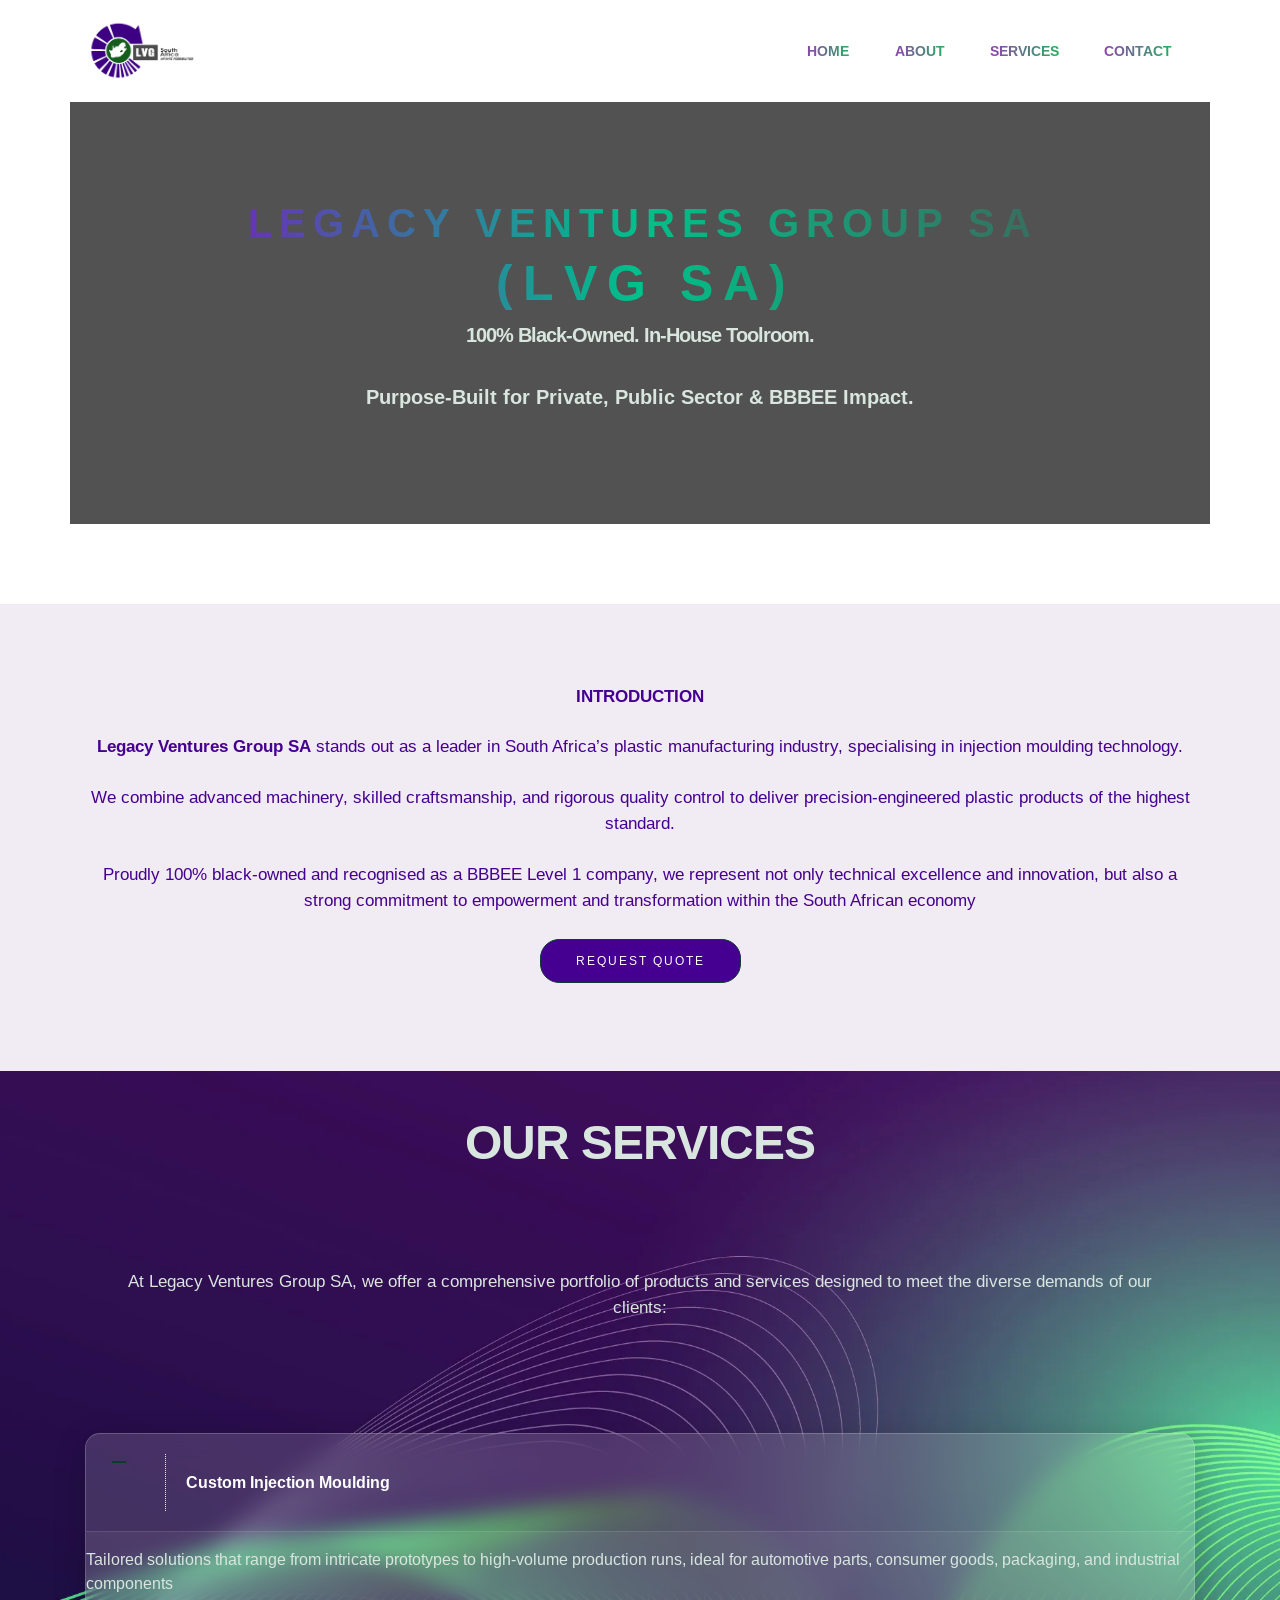
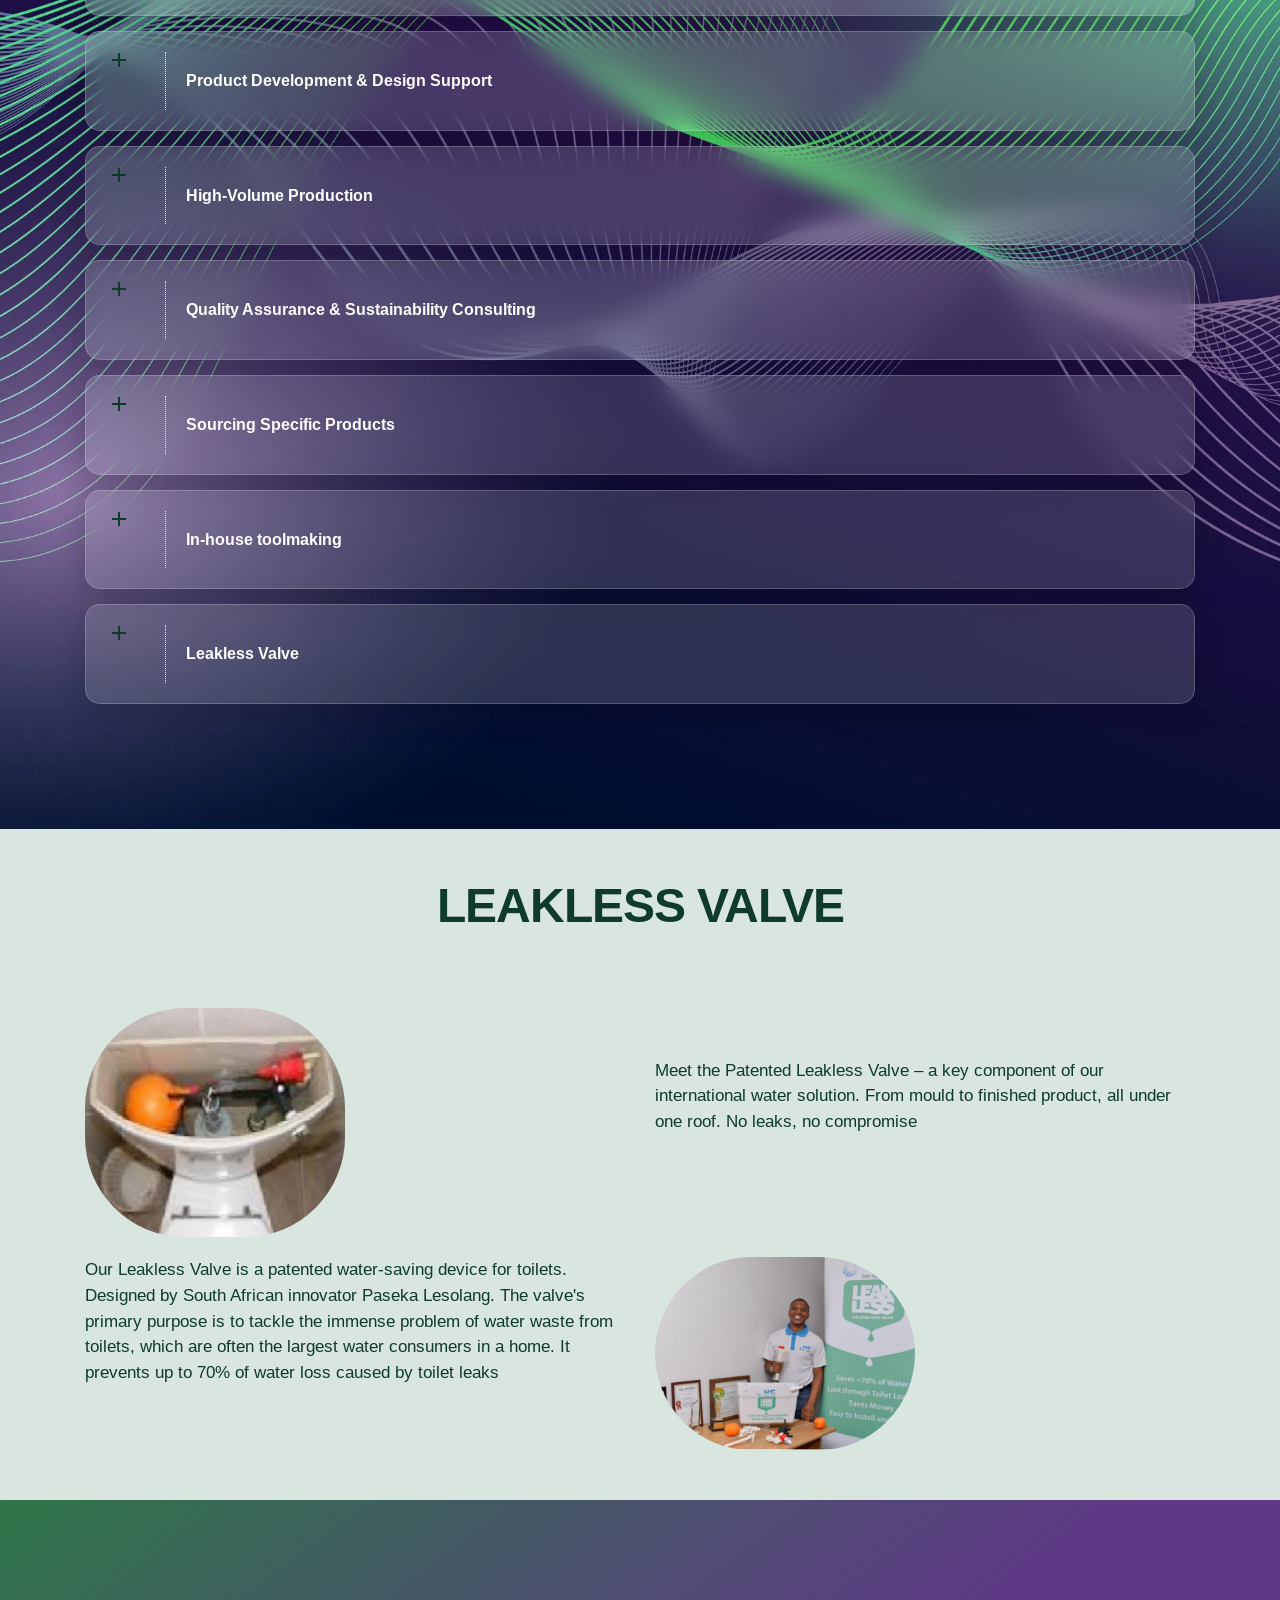
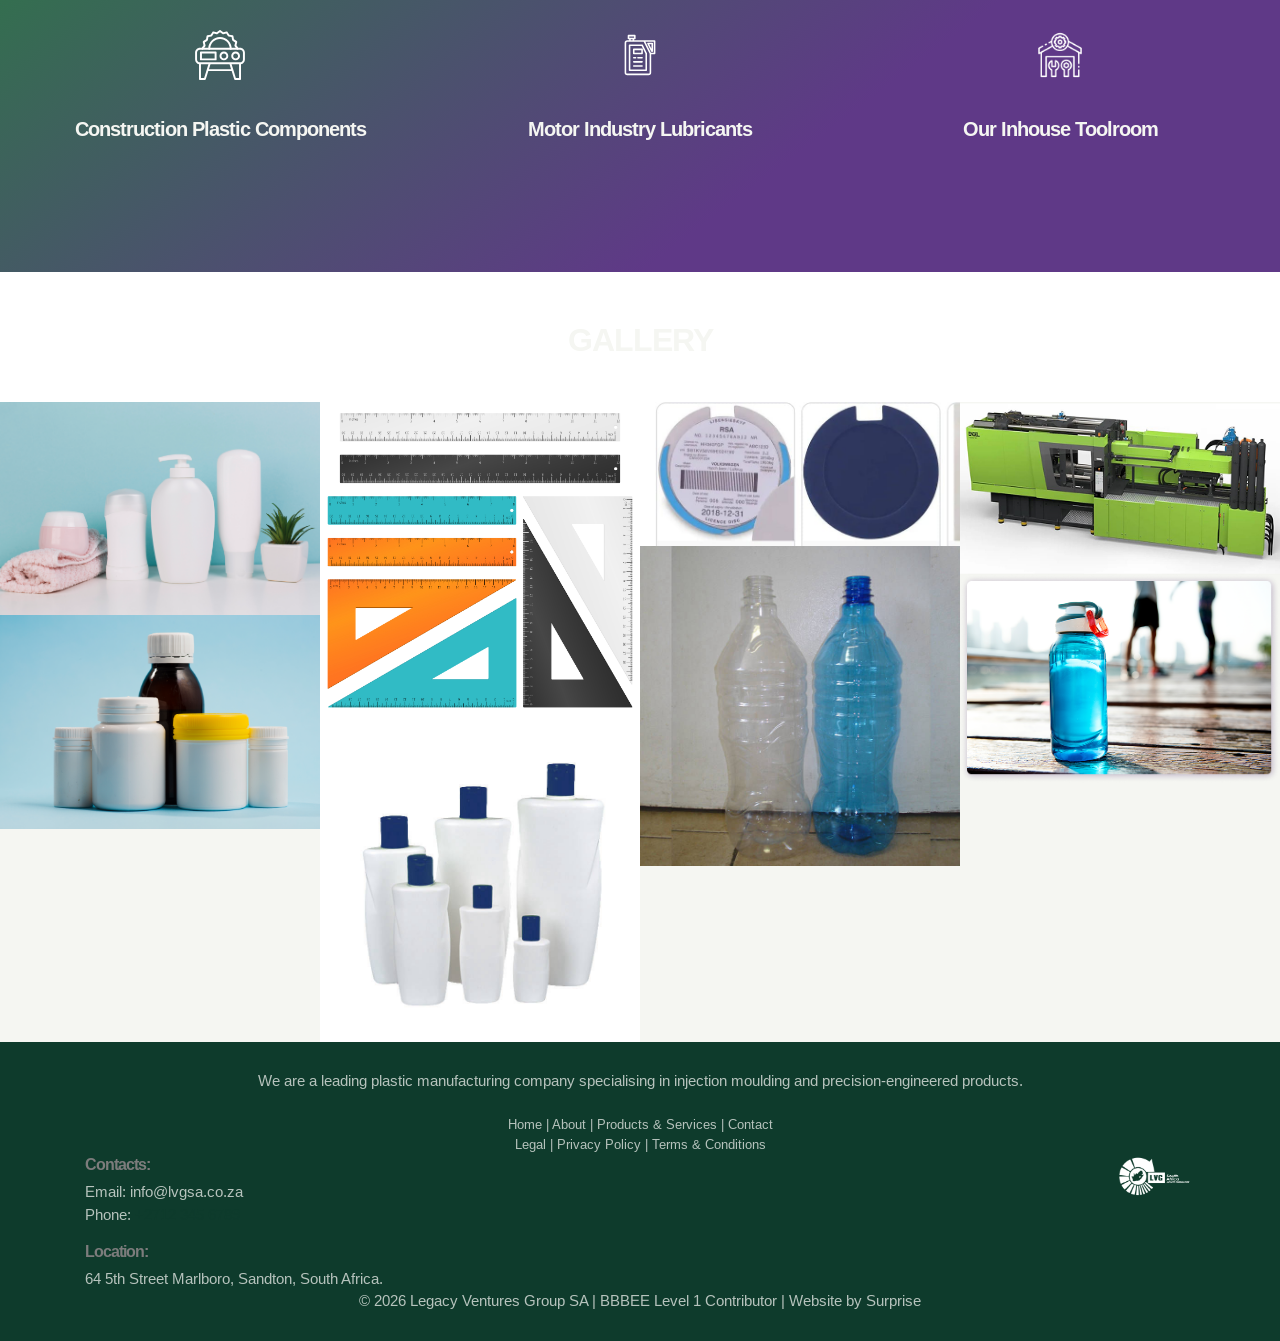
==== index.html @ e0c5d047 "Update index.html" ====
<!DOCTYPE html>

<html class="desktop mbr-site-loaded"><head><meta http-equiv="Content-Type" content="text/html; charset=UTF-8">
  <!-- Site made with Mobirise Website Builder v4.9.3, https://mobirise.com -->
  
  <meta http-equiv="X-UA-Compatible" content="IE=edge">
  <meta name="generator" content="Mobirise v4.9.3, mobirise.com">
  <meta name="viewport" content="width=device-width, initial-scale=1, minimum-scale=1">
  <title>LVGSA | Home</title>
  
  <link rel="stylesheet" href="./Home_files/mobirise2.css">
  <link rel="stylesheet" href="./Home_files/css">
  <link rel="stylesheet" href="./Home_files/css(1)">
  <link rel="stylesheet" href="./Home_files/style.css">
  <link rel="stylesheet" href="./Home_files/css(2)">
  <link rel="stylesheet" href="./Home_files/tether.min.css">
  <link rel="stylesheet" href="./Home_files/style(1).css">
  <link rel="stylesheet" href="./Home_files/bootstrap.min.css">
  <link rel="stylesheet" href="./Home_files/animate.min.css">
  <link rel="stylesheet" href="./Home_files/style(2).css">
  <link rel="stylesheet" href="./Home_files/style(3).css">
  <link rel="stylesheet" href="./Home_files/style(4).css">
  <liaznk rel="stylesheet" href="./Home_files/style(5).css">
  <link rel="stylesheet" href="./Home_files/mbr-additional.css" type="text/css">
  <link rel="stylesheet" href="./Home_files/mobirise/style.css">
  <link rel="stylesheet" href="style.css">
   <style>
#jarallax-container-0 div {
    background-size: cover !important;
    width: 100% !important;
    left: 0 !important;
    margin-left: 0 !important;
}
@media (max-width: 767px) {
    /* .mbr-section {
        padding-top: 150px;
        padding-bottom: 65px;
    } */
}
 </style>

<style type="text/css" id="#jarallax-clip-0">#jarallax-container-0 {
   clip: rect(0 752px 148.8000030517578px 0);
   clip: rect(0, 752px, 148.8000030517578px, 0);
}</style></head>
<body class=""><section id="top-1" class="engine"><a href="https://mobirise.ws/">Mobirise Website Builder</a> v4.9.3</section>
  
   <section id="ext_menu-0" data-rv-view="0">

    <nav class="navbar navbar-dropdown navbar-fixed-top navbar-short">
        <div class="container">

            <div class="mbr-table">
                <div class="mbr-table-cell">

                   <div class="navbar-brand">
                        <a href="index.html" class="navbar-logo"><img src="logo.png" alt="Mobirise"></a>
                    </div>

                </div>
                <div class="mbr-table-cell">

                    <button class="navbar-toggler pull-xs-right hidden-md-up collapsed" type="button" data-toggle="collapse" data-target="#exCollapsingNavbar" aria-expanded="false">
                       <img src="menu (2).png" style="width: 25px; height: 25px;">
                    </button>

                    <ul class="nav-dropdown pull-xs-right nav navbar-nav navbar-toggleable-sm nav-dropdown-sm collapse" id="exCollapsingNavbar" aria-expanded="false" style="height: 0px;"><li class="nav-item"><a class="nav-link link" href="index.html">HOME</a></li><li class="nav-item"><a class="nav-link link" href="about.html">ABOUT</a></li><li class="nav-item dropdown"><a class="nav-link link" href="Services.html" aria-expanded="false">SERVICES</a></li><li class="nav-item"><a class="nav-link link" href="Contact.html">CONTACT</a></li></ul>
                    <button hidden="" class="navbar-toggler navbar-close collapsed" type="button" data-toggle="collapse" data-target="#exCollapsingNavbar" aria-expanded="false">
                       <img src="cross.png" style="width: 25px; height: 25px;">
                   
                    </button>

                </div>
            </div>

        </div>
    </nav>

</section>
<!-- HERO PAGE -->

<section class="mbr-section article" id="msg-box3-7" style="background: url('HERO.gif'); background-repeat: no-repeat; background-size: cover; padding-top: 80px; padding-bottom: 80px;">
    <div class="container" style="background-color: #232323c8; padding-top: 120px; padding-bottom: 60px;">
        <div class="row">
            <div class="col-md-12 text-xs-center">
                
                <h5 class="mbr-section-title display-1" style="background: linear-gradient(to right, #8c00c3, #00c18a, #4d4f4e); -webkit-background-clip: text; -webkit-text-fill-color: transparent; display: inline-block;">
                    <span class="typewriter-text">
                        <strong>L</strong>
                        <strong>E</strong>
                        <strong>G</strong>
                        <strong>A</strong>
                        <strong>C</strong>
                        <strong>Y</strong>
                       <strong>&nbsp;</strong>
                        <strong>V</strong>
                        <strong>E</strong>
                        <strong>N</strong>
                        <strong>T</strong>
                        <strong>U</strong>
                        <strong>R</strong>
                        <strong>E</strong>
                        <strong>S</strong>
                         <strong>&nbsp;</strong>
                        <strong>G</strong>
                        <strong>R</strong>
                        <strong>O</strong>
                        <strong>U</strong>
                        <strong>P</strong>
                        <strong>&nbsp;</strong>
                        <strong>S</strong>
                        <strong>A</strong>

                    <br>
                   </span>
                         <strong>&lpar;</strong>
                        <strong>L</strong>
                        <strong>V</strong>
                        <strong>G</strong>
                        <strong>&nbsp;</strong>
                        <strong>S</strong>
                        <strong>A</strong>
                        <strong>&rpar;</strong>
                    
                </h5>
                
                <br>
                <h5 class="mbr-section-title display-2 rise-text" style="animation-delay: 3.8s;">
                    <p>100% Black-Owned. In-House Toolroom.</p>
                </h5><br>
                <h6 class="mbr-section-title display-3 rise-text" style="animation-delay: 4.1s;">
                    <p>Purpose-Built for Private, Public Sector & BBBEE Impact.</p>
                </h6><br>
                
            </div>
        </div>
    </div>
</section>


<!-- INTRODUCTION SECTION -->
<section class="mbr-section article" id="msg-box3-7" style="background-color: #f1ebf3;  color: #450091; padding-top: 80px; padding-bottom: 80px;">
    <div class="container">
         <div class="row">
            <div class="col-md-12 text-xs-center">
                 
                <div class="lead reveal"><p><strong>INTRODUCTION</strong></p></div><br>
                
                <div class="lead">
                    <!-- Each paragraph is wrapped in a 'reveal' class -->
                    <p class="reveal"><strong>Legacy Ventures Group SA</strong> stands out as a leader in South Africa’s plastic manufacturing industry, specialising in injection moulding technology.</p>
                    <br>
                    <p class="reveal">We combine advanced machinery, skilled craftsmanship, and rigorous quality control to deliver precision-engineered plastic products of the highest standard.</p>
                    <br>
                    <p class="reveal">Proudly 100% black-owned and recognised as a BBBEE Level 1 company, we represent not only technical excellence and innovation, but also a strong commitment to empowerment and transformation within the South African economy</p>
                    <br>
                </div>
            </div>
        </div>
    </div>

    <div class="container">
        <div class="row">
            <div class="mbr-table-md-up">
                <div class="mbr-table-cell col-md-4 reveal btn-container">
                    <div class="text-xs-center">
                        <a class="btn btn-primary" href="Contact.html" style="background-color: #450091;">REQUEST QUOTE</a>
                    </div>
                </div>
            </div>
        </div>
    </div>
</section>

<!-- Our services -->

<section class="mbr-section extAccordion1" id="extAccordion1-34" data-rv-view="126" loading="lazy" style="background-image: url('accordion.webp');
    background-repeat: no-repeat; opacity: 100% ; background-size: cover; padding-top: 0px; padding-bottom: 80px;">
    <div class="container">
        <div class="row">
             <div class="col-md-8 col-md-offset-2 text-xs-center">
                <h3 class="mbr-section-title display-2"><p class="">OUR SERVICES</p></h3>
            </div>
        </div>
    </div>
  
  
  <div class="container">
      
        <div class="row">
            <div class="col-md-12 text-xs-center">
                 
                <div class="lead"><p>At Legacy Ventures Group SA, we offer a comprehensive portfolio of products and services designed to meet the diverse demands of our clients:</p></div>
            </div>
        </div>
    </div>
    <!-- Accordion -->
    <div class="container">
        <div class="row">
            <div class="col-md col-md">
                <div class="section-head text-center space30"></div>
                <div class="clearfix"></div>

                <div id="accordion_39" class="panel-group accordionStyles accordion" role="tablist" aria-multiselectable="true">
                    
                    <!-- Item 1 -->
                    <div class="accordion-group">
                        <div class="panel panel-default" style="display: block;">
                            <div class="panel-heading" role="tab" id="headingOne">
                                <span class="signSpan pseudoMinus"></span>
                                <h4 class="panel-title">
                                    <a role="button" class="text-danger" data-toggle="collapse" data-parent="#accordion_39" href="#collapseOne_39" aria-expanded="true" aria-controls="collapseOne">
                                       Custom Injection Moulding
                                    </a>
                                </h4>
                            </div>
                            <div id="collapseOne_39" class="panel-collapse noScroll collapse in" role="tabpanel" aria-labelledby="headingOne">
                                <div class="panel-body">
                                    <p>Tailored solutions that range from intricate prototypes to high-volume production runs, ideal for automotive parts, consumer goods, packaging, and industrial components</p>
                                </div>
                            </div>
                        </div>
                    </div>

                    <!-- Item 2 -->
                    <div class="accordion-group">
                        <div class="panel panel-default" style="display: block;">
                            <div class="panel-heading" role="tab" id="headingTwo">
                                <span class="signSpan pseudoPlus"></span>
                                <h4 class="panel-title">
                                    <a role="button" class="text-danger" data-toggle="collapse" data-parent="#accordion_39" href="#collapseTwo_39" aria-expanded="false" aria-controls="collapseTwo">
                                        Product Development & Design Support
                                    </a>
                                </h4>
                            </div>
                            <div id="collapseTwo_39" class="panel-collapse noScroll collapse" role="tabpanel" aria-labelledby="headingTwo">
                                <div class="panel-body">
                                    <p>Expert guidance from concept through prototyping to production, including detailed mould engineering and design feasibility studies</p>
                                    
                                </div>
                            </div>
                        </div>
                    </div>

                    <!-- Item 3 -->
                    <div class="accordion-group">
                        <div class="panel panel-default" style="display: block;">
                            <div class="panel-heading" role="tab" id="headingThree">
                                <span class="signSpan pseudoPlus"></span>
                                <h4 class="panel-title">
                                    <a role="button" class="text-danger" data-toggle="collapse" data-parent="#accordion_39" href="#collapseThree_39" aria-expanded="false" aria-controls="collapseThree">
                                        High-Volume Production
                                    </a>
                                </h4>
                            </div>
                            <div id="collapseThree_39" class="panel-collapse noScroll collapse" role="tabpanel" aria-labelledby="headingThree">
                                <div class="panel-body">
                                    <p>Leveraging cutting-edge injection moulding machines to ensure precision, consistency, and efficiency at scale</p>
                                    
                                </div>
                            </div>
                        </div>
                    </div>


                     <!-- Item 4 -->
                    <div class="accordion-group">
                        <div class="panel panel-default" style="display: block;">
                            <div class="panel-heading" role="tab" id="headingFour">
                                <span class="signSpan pseudoPlus"></span>
                                <h4 class="panel-title">
                                    <a role="button" class="text-danger" data-toggle="collapse" data-parent="#accordion_39" href="#collapseFour_39" aria-expanded="false" aria-controls="collapseFour">
                                        Quality Assurance & Sustainability Consulting
                                    </a>
                                </h4>
                            </div>
                            <div id="collapseFour_39" class="panel-collapse noScroll collapse" role="tabpanel" aria-labelledby="headingFour">
                                <div class="panel-body">
                                    <p>Ensuring every product meets the highest quality standards while maintaining best practices in sustainable manufacturing</p>
                                    
                                </div>
                            </div>
                        </div>
                    </div>



                     <!-- Item 5 -->
                    <div class="accordion-group">
                        <div class="panel panel-default" style="display: block;">
                            <div class="panel-heading" role="tab" id="headingFive">
                                <span class="signSpan pseudoPlus"></span>
                                <h4 class="panel-title">
                                    <a role="button" class="text-danger" data-toggle="collapse" data-parent="#accordion_39" href="#collapseFive_39" aria-expanded="false" aria-controls="collapseFive">
                                        Sourcing Specific Products
                                    </a>
                                </h4>
                            </div>
                            <div id="collapseFive_39" class="panel-collapse noScroll collapse" role="tabpanel" aria-labelledby="headingFive">
                                <div class="panel-body">
                                    <p>Making sure we provide a diverse selection of products by leveraging our business connections and partnerships within the industry</p>
                                    
                                </div>
                            </div>
                        </div>
                    </div>


                     <!-- Item 6 -->
                    <div class="accordion-group">
                        <div class="panel panel-default" style="display: block;">
                            <div class="panel-heading" role="tab" id="headingSix">
                                <span class="signSpan pseudoPlus"></span>
                                <h4 class="panel-title">
                                    <a role="button" class="text-danger" data-toggle="collapse" data-parent="#accordion_39" href="#collapseSix_39" aria-expanded="false" aria-controls="collapseSix">
                                      In-house toolmaking
                                    </a>
                                </h4>
                            </div>
                            <div id="collapseSix_39" class="panel-collapse noScroll collapse" role="tabpanel" aria-labelledby="headingSix">
                                <div class="panel-body">
                                    <p>We design, manufacture, repair, and maintain our own moulds</p>
                                    
                                </div>
                            </div>
                        </div>
                    </div>

                    <!-- Item 7 -->
                    <div class="accordion-group">
                        <div class="panel panel-default" style="display: block; ">
                            <div class="panel-heading" role="tab" id="headingSeven">
                                <span class="signSpan pseudoPlus"></span>
                                <h4 class="panel-title">
                                    <a role="button" class="text-danger" data-toggle="collapse" data-parent="#accordion_39" href="#collapseSeven_39" aria-expanded="false" aria-controls="collapseSeven">
                                        Leakless Valve
                                    </a>
                                </h4>
                            </div>
                            <div id="collapseSeven_39" class="panel-collapse noScroll collapse" role="tabpanel" aria-labelledby="headingSeven">
                                <div class="panel-body">
                                    <p>is an innovative solution designed to detect leaks and prevent water loss in toilet cisterns. Its key feature is a locking mechanism that stops water from entering the cistern once a pre-determined level is reached, unlike conventional valves that allow continuous water flow during a leak</p>
                                    
                                </div>
                            </div>
                        </div>
                    </div>

                </div>
            </div>
        </div>
    </div>
</section>

<!-- LEAKLESS VALVE SECTION -->
<section class="mbr-section article" id="msg-box3-7" style="background-color:  #d9e6df; padding-top: 50px; padding-bottom:60px">
    
   <div class="container">
        <div class="row">

             <div class="col-md-8 col-md-offset-2 text-xs-center">
                <h3 class="mbr-section-title display-2"><p class="" style="color: #0e3b2c">LEAKLESS VALVE</p></h3>
            </div>
        </div>
    </div>
    

   
</section>

<section class="py-5" style="background-color: #d9e6df; padding-bottom: 20px;">
     
    
    <div class="container">
        <div class="row align-items-center">
            
            <!-- Image Column -->
            <div class="col-md-6">
                <img src="product1.jpeg" alt="Valves" class="img-fluid" width="260px" height="260px" style="border-radius: 100px;">
            </div>
            
            <!-- Text Column -->
            <div class="col-md-6">
                  <div class="lead" style="padding-top: 50px;">
                    <p style="color: #0e3b2c;">Meet the Patented Leakless Valve – a key component of our
                    international water solution. From mould to finished product, all under
                    one roof. No leaks, no compromise</p>
                    <br>
                    
                </div>
                
                
            </div>
        </div>
    </div>
</section>



<section class="py-5" style="background-color: #d9e6df; padding-bottom: 50px;">
    <div class="container">
        <div class="row align-items-center">
            
            
            <!-- Text Column -->
            <div class="col-md-6">
                 <div class="lead">
                   
                    <p style="color: #0e3b2c;">Our Leakless Valve is a patented water-saving device for toilets.
                        Designed by South African innovator Paseka Lesolang. The
                        valve's primary purpose is to tackle the immense problem of
                        water waste from toilets, which are often the largest water
                        consumers in a home. It prevents up to 70% of water loss
                        caused by toilet leaks</p>
                    <br>
                    
                </div>
                
                
            </div>

            <!-- Image Column -->
            <div class="col-md-6">
                <img src="valve2.jpeg" alt="Valves" class="img-fluid" width="260px" height="260px" style="border-radius: 100px; ">
            </div>
        </div>
    </div>
</section>


<section class="mbr-cards mbr-section mbr-section-nopadding extFeatures3" id="extFeatures3-i" data-rv-view="23" style="background:linear-gradient(323deg,rgba(95, 57, 135, 1) 36%, rgba(46, 117, 72, 1) 100%);">

    <div class="mbr-cards-row row">
            <div class="mbr-cards-col col-xs-12 col-lg-6" style="padding-top: 40px; padding-bottom: 40px;">
                <div class="border-wrap"></div>  
                <div class="wraper">
                <div class="container">
                  <div class="card cart-block">
                      <div class="card-img"><a href="plastic_components.html"   style="color: #f5f6f2;"><img src="./component.svg" style="width: 50px; height: 50px;"></a></div>
                      <div class="card-block">
                          <h4 class="card-title"><a href="plastic_components.html" class="text-warning">Construction Plastic Components</a></h4>  
                      </div>
                  </div>
                </div>
                </div>
            </div>

              <div class="mbr-cards-col col-xs-12 col-lg-6" style="padding-top: 40px; padding-bottom: 40px;">
                <div class="border-wrap"></div>  
                <div class="wraper">
                <div class="container">
                  <div class="card cart-block">
                      <div class="card-img"><a href="lubricants.html"   style="color: #f5f6f2;"><img src="./lubricant.svg" style="width: 50px; height: 50px;"></a></div>
                      <div class="card-block">
                          <h4 class="card-title"><a href="lubricants.html" class="text-warning">Motor Industry Lubricants</a></h4>
                          
                          
                      </div>
                  </div>
                </div>
                </div>
            </div>

              <div class="mbr-cards-col col-xs-12 col-lg-6" style="padding-top: 40px; padding-bottom: 40px;">
                <div class="border-wrap"></div>  
                <div class="wraper">
                <div class="container">
                  <div class="card cart-block">
                      <div class="card-img"><a href="toolroom.html"   style="color: #f5f6f2;"><img src="mechanic.png" style="width: 50px; height: 50px;"></a></div>
                      <div class="card-block">
                          <h4 class="card-title"><a href="toolroom.html" class="text-warning">Our Inhouse Toolroom</a></h4>
                           
                      </div>
                  </div>
                </div>
                </div>
            </div>

         
                 
    </div>
</section>


<!-- <section class="mbr-info mbr-info-extra mbr-section mbr-section-md-padding mbr-parallax-background" id="msg-box1-2c" data-rv-view="167" style="background-image: url('section.jpg'); padding-top: 30px; padding-bottom: 30px;"> -->
 <section class="mbr-section" 
         id="msg-box8-29" 
         style="background-image: url('section.jpg'); background-size: cover; background-position: center; height: 20px;">
    
    <div class="container">
        <div class="row">

             <div class="col-md-8 col-md-offset-2 text-xs-center">
                <h3 class="mbr-section-title display-2"><p class="">GALLERY<br></p></h3>
            </div>
        </div>
    </div>
</section>
<!-- UPDATED GALLERY SECTION -->

<section class="mbr-gallery mbr-section mbr-section-nopadding mbr-slider-carousel" data-filter="false" id="gallery1-2e" data-rv-view="29" style="background-color: #f5f6f2; padding-top: 0rem; padding-bottom: 0rem;">
    <!-- Filter -->
    

    <!-- Gallery -->
    <div class="mbr-gallery-row" style="position: relative; height: 1504px;">
        <div class=" mbr-gallery-layout-default">
            <div>
                <div>
                    <div class="mbr-gallery-item mbr-gallery-item__mobirise3 mbr-gallery-item--p0" data-video-url="false" data-tags="Awesome" style="position: absolute; left: 0%; top: 0px;">
                        <div href="#lb-gallery1-2e" data-slide-to="0" data-toggle="modal">
                            
                            

                            <img src="cosmetics-bottles.jpg" alt="" title="">
                            
                                                        
                        </div>
                    </div><div class="mbr-gallery-item mbr-gallery-item__mobirise3 mbr-gallery-item--p0" data-video-url="false" data-tags="Responsive" style="position: absolute; left: 50%; top: 0px;">
                        <div href="#lb-gallery1-2e" data-slide-to="1" data-toggle="modal">
                            
                            

                            <img src="ruler.jpg" alt="" title="">
                            
                           
                            
                        </div>
                    </div><div class="mbr-gallery-item mbr-gallery-item__mobirise3 mbr-gallery-item--p0" data-video-url="false" data-tags="Creative" style="position: absolute; left: 0%; top: 376px;">
                        <div href="#lb-gallery1-2e" data-slide-to="2" data-toggle="modal">
                            
                            

                            <img src="disk.jpg" alt="" title="">
                            
                           
                            
                        </div>
                    </div><div class="mbr-gallery-item mbr-gallery-item__mobirise3 mbr-gallery-item--p0" data-video-url="false" data-tags="Animated" style="position: absolute; left: 50%; top: 376px;">
                        <div href="#lb-gallery1-2e" data-slide-to="3" data-toggle="modal">
                            
                            

                            <img src="machine.png" alt="" title="">
                            
                          
                            
                        </div>
                    </div><div class="mbr-gallery-item mbr-gallery-item__mobirise3 mbr-gallery-item--p0" data-video-url="false" data-tags="Awesome" style="position: absolute; left: 0%; top: 752px;">
                        <div href="#lb-gallery1-2e" data-slide-to="4" data-toggle="modal">
                            
                            

                            <img src="./Home_files/66-1-700x700-700x700.jpg" alt="" title="">
                            
                          
                            
                        </div>
                    </div><div class="mbr-gallery-item mbr-gallery-item__mobirise3 mbr-gallery-item--p0" data-video-url="false" data-tags="Beautiful" style="position: absolute; left: 50%; top: 752px;">
                        <div href="#lb-gallery1-2e" data-slide-to="5" data-toggle="modal">
                            
                            

                            <img src="water bottle 3.png" alt="" title="">
                            
                          
                            
                        </div>
                    </div><div class="mbr-gallery-item mbr-gallery-item__mobirise3 mbr-gallery-item--p0" data-video-url="false" data-tags="Responsive" style="position: absolute; left: 0%; top: 1128px;">
                        <div href="#lb-gallery1-2e" data-slide-to="6" data-toggle="modal">
                            
                            

                            <img src="supp.jpg" alt="" title="">
                            
                           
                            
                        </div>
                    </div><div class="mbr-gallery-item mbr-gallery-item__mobirise3 mbr-gallery-item--p0" data-video-url="false" data-tags="Animated" style="position: absolute; left: 50%; top: 1128px;">
                        <div href="#lb-gallery1-2e" data-slide-to="7" data-toggle="modal">
                            
                            

                            <img src="./Home_files/98-1-700x700-700x700.jpg" alt="" title="">
                            
                           
                            
                        </div>
                    </div>
                </div>
            </div>
            <div class="clearfix"></div>
        </div>
    </div>

    <!-- Lightbox -->
     <div data-app-prevent-settings="" class="mbr-slider modal fade carousel slide" tabindex="-1" data-keyboard="true" data-interval="false" id="lb-gallery1-2e">
        <div class="modal-dialog" style="width: 700px; top: 39px;">
            <div class="modal-content">
                <div class="modal-body">
                    
                    <div class="carousel-inner">
                        <div class="carousel-item">
                            <img src="cosmetics-bottles.jpg" alt="" title="">
                        </div><div class="carousel-item">
                            <img src="ruler.jpg" alt="" title="">
                        </div><div class="carousel-item">
                            <img src="disk.jpg" alt="" title="">
                        </div><div class="carousel-item">
                            <img src="machine.png" alt="" title="">
                        </div><div class="carousel-item">
                            <img src="./Home_files/66-1-700x700-700x700.jpg" alt="" title="">
                        </div><div class="carousel-item">
                            <img src="water bottle 3.png" alt="" title="">
                        </div><div class="carousel-item">
                            <img src="supp.jpg" alt="" title="">
                        </div><div class="carousel-item active">
                            <img src="./Home_files/98-1-700x700.jpg" alt="" title="">
                        </div>
                    </div>
                    <a class="left carousel-control" role="button" data-slide="prev" href="#lb-gallery1-2e">
                        <span class="icon-prev" aria-hidden="true"></span>
                        <span class="sr-only">Previous</span>
                    </a>
                    <a class="right carousel-control" role="button" data-slide="next" href="#lb-gallery1-2e">
                        <span class="icon-next" aria-hidden="true"></span>
                        <span class="sr-only">Next</span>
                    </a>

                    <a class="close" href="index.html" role="button" data-dismiss="modal"> 
                        <span aria-hidden="true">×</span>
                        <span class="sr-only">Close</span>
                    </a>
                </div>
            </div>
        </div>
    </div>
</section>

<!-- FOOTER -->
<footer class="mbr-small-footer mbr-section mbr-section-nopadding" id="footer1-6" data-rv-view="64" style="background-color: #0e3b2c; color: #d9e6df; padding-top: 1.75rem; padding-bottom: 1.75rem;">
    <div class="container text-xs-center">
        <p class="text-white">We are a leading plastic manufacturing company specialising in injection moulding and precision-engineered products.<br><br></p>
    </div>

     <!-- First row of links -->
    <div class="container text-xs-center">
        <div class="row">
            <div class="mbr-footer-content col-xs-12">
                <a class="text-white animated mx-4" href="index.html">Home | </a>
                <a class="text-white animated mx-4" href="about.html">About | </a>
                <a class="text-white animated mx-4" href="Services.html">Products & Services | </a>
                <a class="text-white animated mx-4" href="Contact.html">Contact</a>
            </div>
        </div>
    </div>

    <!-- Second row of links -->
    <div class="container text-xs-center">
        <div class="row">
            <div class="mbr-footer-content col-xs-12">
                <a class="text-white animated mx-4" href="legal.html">Legal | </a>
                <a class="text-white animated mx-4" href="policy.html">Privacy Policy | </a>
                <a class="text-white animated mx-4" href="terms.html">Terms & Conditions <br></a>
            </div>
        </div>
    </div>


   <div class="container">
    <div class="row align-items-center">
        <!-- Text Column (Left Side) -->
        <div class="mbr-footer-content col-xs-12 col-md-8">
            <p class="animated text-white"><strong>Contacts:</strong></p>
            <p class="animated text-white">
    Email: <a href="mailto:info@lvgsa.co.za" class="email-link"  style="color: #f5f6f2ba;">info@lvgsa.co.za</a></p>

          <p class="animated text-white">Phone: <a href="tel:+2712 345 6789" class="">+2712 345 6789</a></p>
           
            <p class="animated text-white" style="margin-top: 15px;"><strong>Location:</strong></p>
             <p class="animated text-white">
                <a href="https://share.google/6WrYisa9mIhO9oqKI" 
                   target="_blank" 
                   class="map-link" style="color: #f5f6f2ba;">
                   64 5th Street Marlboro, Sandton, South Africa.
                </a>
            </p>
        </div>

        <!-- Image Column (Right Side) -->
        <div class="mbr-footer-content col-xs-12 col-md-4 text-md-right">
            <a href="index.html" class="animated">
                <img src="asset2.png" class="animated">
            </a>
        </div>
    </div>
</div>


    <div class="container text-xs-center">
        <p class="text-white">&copy; 2026 Legacy Ventures Group SA | BBBEE Level 1 Contributor | Website by <a href="https://www.linkedin.com/in/surprise-moraba-8a3895203" style="color: #f5f6f2ba;">Surprise</a><br></p>
    </div>
</footer>



  <script type="text/javascript" id="www-widgetapi-script" src="./Home_files/www-widgetapi.js.download" async=""></script><script src="./Home_files/iframe_api"></script><script src="./Home_files/jquery.min.js.download"></script>
  <script src="./Home_files/tether.min.js.download"></script>
  <script src="./Home_files/bootstrap.min.js.download"></script>
  <script src="./Home_files/bootstrap-carousel-swipe.js.download"></script>
  <script src="./Home_files/jquery.touch-swipe.min.js.download"></script>
  <script src="./Home_files/jquery.viewportchecker.js.download"></script>
  <script src="./Home_files/smooth-scroll.js.download"></script>
  <script src="./Home_files/script.min.js.download"></script>
  <script src="./Home_files/jarallax.js.download"></script>
  <script src="./Home_files/masonry.pkgd.min.js.download"></script>
  <script src="./Home_files/imagesloaded.pkgd.min.js.download"></script>
  <script src="./Home_files/script.js.download"></script>
  <script src="./Home_files/script(1).js.download"></script>
  <script src="./Home_files/player.min.js.download"></script>
  <script src="./Home_files/script(2).js.download"></script>
  


<script src="https://jquery.com"></script>
<!-- <script src="https://jsdelivr.net"></script> -->
   
 <div id="scrollToTop" class="scrollToTop mbr-arrow-up" style="display: none;"><a style="text-align: center;"><i class="mbr-arrow-up-icon mbr-arrow-up-icon-cm cm-icon cm-icon-smallarrow-up"></i></a></div>
    

<div id="give-freely-root-bcjindcccaagfpapjjmafapmmgkkhgoa" class="give-freely-root" data-extension-id="bcjindcccaagfpapjjmafapmmgkkhgoa" data-extension-name="JSON Formatter" style="display: block;"><template shadowrootmode="open"><style>
  :host {
    all: initial;
  }

  .gf-scroll-remove::-webkit-scrollbar {
    border-radius-bottom-right: 15px;
  }

  button {
    cursor: pointer;
    transition: transform 0.1s ease;
  }

  button:active {
    transform: scale(0.98);
  }

  .give-freely-close-button:hover {
    opacity: 0.7;
  }

  input[type="radio"] {
    margin-right: 8px;
  }

  hr {
    border: none;
    border-top: 1px solid #e5e5e5;
    margin: 1em 0;
  }

  dialog::backdrop  {
    background-color: revert;
  }

  dialog.backdrop-hidden::backdrop  {
    background-color: transparent;
  }
</style><div><div class="gf-app"></div></div></template></div>
<script>
    document.querySelector('.navbar-toggler').addEventListener('click', function() {
    document.body.classList.toggle('menu-open');
});

// Close menu and restore scroll when a link is clicked
document.querySelectorAll('.nav-link').forEach(link => {
    link.addEventListener('click', () => {
        document.body.classList.remove('menu-open');
    });
});
</script>


</body></html>
---- Home_files/mobirise2.css ----
@font-face {
  font-family: 'Moririse2';
  src:  url('mobirise2.eot?f2bix4');
  src:  url('mobirise2.eot?f2bix4#iefix') format('embedded-opentype'),
    url('mobirise2.ttf?f2bix4') format('truetype'),
    url('mobirise2.woff?f2bix4') format('woff'),
    url('mobirise2.svg?f2bix4#mobirise2') format('svg');
  font-weight: normal;
  font-style: normal;
}

[class^="mobi-"], [class*=" mobi-"] {
  /* use !important to prevent issues with browser extensions that change fonts */
  font-family: 'Moririse2' !important;
  speak: none;
  font-style: normal;
  font-weight: normal;
  font-variant: normal;
  text-transform: none;
  line-height: 1;

  /* Better Font Rendering =========== */
  -webkit-font-smoothing: antialiased;
  -moz-osx-font-smoothing: grayscale;
}

.mobi-mbri-add-submenu:before {
  content: "\e900";
}
.mobi-mbri-alert:before {
  content: "\e901";
}
.mobi-mbri-align-center:before {
  content: "\e902";
}
.mobi-mbri-align-justify:before {
  content: "\e903";
}
.mobi-mbri-align-left:before {
  content: "\e904";
}
.mobi-mbri-align-right:before {
  content: "\e905";
}
.mobi-mbri-android:before {
  content: "\e906";
}
.mobi-mbri-apple:before {
  content: "\e907";
}
.mobi-mbri-arrow-down:before {
  content: "\e908";
}
.mobi-mbri-arrow-next:before {
  content: "\e909";
}
.mobi-mbri-arrow-prev:before {
  content: "\e90a";
}
.mobi-mbri-arrow-up:before {
  content: "\e90b";
}
.mobi-mbri-bold:before {
  content: "\e90c";
}
.mobi-mbri-bookmark:before {
  content: "\e90d";
}
.mobi-mbri-bootstrap:before {
  content: "\e90e";
}
.mobi-mbri-briefcase:before {
  content: "\e90f";
}
.mobi-mbri-browse:before {
  content: "\e910";
}
.mobi-mbri-bulleted-list:before {
  content: "\e911";
}
.mobi-mbri-calendar:before {
  content: "\e912";
}
.mobi-mbri-camera:before {
  content: "\e913";
}
.mobi-mbri-cart-add:before {
  content: "\e914";
}
.mobi-mbri-cart-full:before {
  content: "\e915";
}
.mobi-mbri-cash:before {
  content: "\e916";
}
.mobi-mbri-change-style:before {
  content: "\e917";
}
.mobi-mbri-chat:before {
  content: "\e918";
}
.mobi-mbri-clock:before {
  content: "\e919";
}
.mobi-mbri-close:before {
  content: "\e91a";
}
.mobi-mbri-cloud:before {
  content: "\e91b";
}
.mobi-mbri-code:before {
  content: "\e91c";
}
.mobi-mbri-contact-form:before {
  content: "\e91d";
}
.mobi-mbri-credit-card:before {
  content: "\e91e";
}
.mobi-mbri-cursor-click:before {
  content: "\e91f";
}
.mobi-mbri-cust-feedback:before {
  content: "\e920";
}
.mobi-mbri-database:before {
  content: "\e921";
}
.mobi-mbri-delivery:before {
  content: "\e922";
}
.mobi-mbri-desktop:before {
  content: "\e923";
}
.mobi-mbri-devices:before {
  content: "\e924";
}
.mobi-mbri-down:before {
  content: "\e925";
}
.mobi-mbri-download-2:before {
  content: "\e926";
}
.mobi-mbri-download:before {
  content: "\e927";
}
.mobi-mbri-drag-n-drop-2:before {
  content: "\e928";
}
.mobi-mbri-drag-n-drop:before {
  content: "\e929";
}
.mobi-mbri-edit-2:before {
  content: "\e92a";
}
.mobi-mbri-edit:before {
  content: "\e92b";
}
.mobi-mbri-error:before {
  content: "\e92c";
}
.mobi-mbri-extension:before {
  content: "\e92d";
}
.mobi-mbri-features:before {
  content: "\e92e";
}
.mobi-mbri-file:before {
  content: "\e92f";
}
.mobi-mbri-flag:before {
  content: "\e930";
}
.mobi-mbri-folder:before {
  content: "\e931";
}
.mobi-mbri-gift:before {
  content: "\e932";
}
.mobi-mbri-github:before {
  content: "\e933";
}
.mobi-mbri-globe-2:before {
  content: "\e934";
}
.mobi-mbri-globe:before {
  content: "\e935";
}
.mobi-mbri-growing-chart:before {
  content: "\e936";
}
.mobi-mbri-hearth:before {
  content: "\e937";
}
.mobi-mbri-help:before {
  content: "\e938";
}
.mobi-mbri-home:before {
  content: "\e939";
}
.mobi-mbri-hot-cup:before {
  content: "\e93a";
}
.mobi-mbri-idea:before {
  content: "\e93b";
}
.mobi-mbri-image-gallery:before {
  content: "\e93c";
}
.mobi-mbri-image-slider:before {
  content: "\e93d";
}
.mobi-mbri-info:before {
  content: "\e93e";
}
.mobi-mbri-italic:before {
  content: "\e93f";
}
.mobi-mbri-key:before {
  content: "\e940";
}
.mobi-mbri-laptop:before {
  content: "\e941";
}
.mobi-mbri-layers:before {
  content: "\e942";
}
.mobi-mbri-left-right:before {
  content: "\e943";
}
.mobi-mbri-left:before {
  content: "\e944";
}
.mobi-mbri-letter:before {
  content: "\e945";
}
.mobi-mbri-like:before {
  content: "\e946";
}
.mobi-mbri-link:before {
  content: "\e947";
}
.mobi-mbri-lock:before {
  content: "\e948";
}
.mobi-mbri-login:before {
  content: "\e949";
}
.mobi-mbri-logout:before {
  content: "\e94a";
}
.mobi-mbri-magic-stick:before {
  content: "\e94b";
}
.mobi-mbri-map-pin:before {
  content: "\e94c";
}
.mobi-mbri-menu:before {
  content: "\e94d";
}
.mobi-mbri-mobile-2:before {
  content: "\e94e";
}
.mobi-mbri-mobile-horizontal:before {
  content: "\e94f";
}
.mobi-mbri-mobile:before {
  content: "\e950";
}
.mobi-mbri-mobirise:before {
  content: "\e951";
}
.mobi-mbri-more-horizontal:before {
  content: "\e952";
}
.mobi-mbri-more-vertical:before {
  content: "\e953";
}
.mobi-mbri-music:before {
  content: "\e954";
}
.mobi-mbri-new-file:before {
  content: "\e955";
}
.mobi-mbri-numbered-list:before {
  content: "\e956";
}
.mobi-mbri-opened-folder:before {
  content: "\e957";
}
.mobi-mbri-pages:before {
  content: "\e958";
}
.mobi-mbri-paper-plane:before {
  content: "\e959";
}
.mobi-mbri-paperclip:before {
  content: "\e95a";
}
.mobi-mbri-phone:before {
  content: "\e95b";
}
.mobi-mbri-photo:before {
  content: "\e95c";
}
.mobi-mbri-photos:before {
  content: "\e95d";
}
.mobi-mbri-pin:before {
  content: "\e95e";
}
.mobi-mbri-play:before {
  content: "\e95f";
}
.mobi-mbri-plus:before {
  content: "\e960";
}
.mobi-mbri-preview:before {
  content: "\e961";
}
.mobi-mbri-print:before {
  content: "\e962";
}
.mobi-mbri-protect:before {
  content: "\e963";
}
.mobi-mbri-question:before {
  content: "\e964";
}
.mobi-mbri-quote-left:before {
  content: "\e965";
}
.mobi-mbri-quote-right:before {
  content: "\e966";
}
.mobi-mbri-redo:before {
  content: "\e967";
}
.mobi-mbri-refresh:before {
  content: "\e968";
}
.mobi-mbri-responsive-2:before {
  content: "\e969";
}
.mobi-mbri-responsive:before {
  content: "\e96a";
}
.mobi-mbri-right:before {
  content: "\e96b";
}
.mobi-mbri-rocket:before {
  content: "\e96c";
}
.mobi-mbri-sad-face:before {
  content: "\e96d";
}
.mobi-mbri-sale:before {
  content: "\e96e";
}
.mobi-mbri-save:before {
  content: "\e96f";
}
.mobi-mbri-search:before {
  content: "\e970";
}
.mobi-mbri-setting-2:before {
  content: "\e971";
}
.mobi-mbri-setting-3:before {
  content: "\e972";
}
.mobi-mbri-setting:before {
  content: "\e973";
}
.mobi-mbri-share:before {
  content: "\e974";
}
.mobi-mbri-shopping-bag:before {
  content: "\e975";
}
.mobi-mbri-shopping-basket:before {
  content: "\e976";
}
.mobi-mbri-shopping-cart:before {
  content: "\e977";
}
.mobi-mbri-sites:before {
  content: "\e978";
}
.mobi-mbri-smile-face:before {
  content: "\e979";
}
.mobi-mbri-speed:before {
  content: "\e97a";
}
.mobi-mbri-star:before {
  content: "\e97b";
}
.mobi-mbri-success:before {
  content: "\e97c";
}
.mobi-mbri-sun:before {
  content: "\e97d";
}
.mobi-mbri-sun2:before {
  content: "\e97e";
}
.mobi-mbri-tablet-vertical:before {
  content: "\e97f";
}
.mobi-mbri-tablet:before {
  content: "\e980";
}
.mobi-mbri-target:before {
  content: "\e981";
}
.mobi-mbri-timer:before {
  content: "\e982";
}
.mobi-mbri-to-ftp:before {
  content: "\e983";
}
.mobi-mbri-to-local-drive:before {
  content: "\e984";
}
.mobi-mbri-touch-swipe:before {
  content: "\e985";
}
.mobi-mbri-touch:before {
  content: "\e986";
}
.mobi-mbri-trash:before {
  content: "\e987";
}
.mobi-mbri-underline:before {
  content: "\e988";
}
.mobi-mbri-undo:before {
  content: "\e989";
}
.mobi-mbri-unlink:before {
  content: "\e98a";
}
.mobi-mbri-unlock:before {
  content: "\e98b";
}
.mobi-mbri-up-down:before {
  content: "\e98c";
}
.mobi-mbri-up:before {
  content: "\e98d";
}
.mobi-mbri-update:before {
  content: "\e98e";
}
.mobi-mbri-upload-2:before {
  content: "\e98f";
}
.mobi-mbri-upload:before {
  content: "\e990";
}
.mobi-mbri-user-2:before {
  content: "\e991";
}
.mobi-mbri-user:before {
  content: "\e992";
}
.mobi-mbri-users:before {
  content: "\e993";
}
.mobi-mbri-video-play:before {
  content: "\e994";
}
.mobi-mbri-video:before {
  content: "\e995";
}
.mobi-mbri-watch:before {
  content: "\e996";
}
.mobi-mbri-website-theme-2:before {
  content: "\e997";
}
.mobi-mbri-website-theme:before {
  content: "\e998";
}
.mobi-mbri-wifi:before {
  content: "\e999";
}
.mobi-mbri-windows:before {
  content: "\e99a";
}
.mobi-mbri-zoom-in:before {
  content: "\e99b";
}
.mobi-mbri-zoom-out:before {
  content: "\e99c";
}
---- Home_files/style.css ----
@font-face {
	font-family: 'et-line';
	src:url('fonts/et-line.eot');
	src:url('fonts/et-line.eot?#iefix') format('embedded-opentype'),
		url('fonts/et-line.woff') format('woff'),
		url('fonts/et-line.ttf') format('truetype'),
		url('fonts/et-line.svg#et-line') format('svg');
	font-weight: normal;
	font-style: normal;
}

/* Use the following CSS code if you want to use data attributes for inserting your icons */
.etl-icon, [data-icon]:before {
	font-family: 'et-line';
	content: attr(data-icon);
	speak: none;
	font-weight: normal;
	font-variant: normal;
	text-transform: none;
	line-height: 1;
	-webkit-font-smoothing: antialiased;
	-moz-osx-font-smoothing: grayscale;
	display:inline-block;
}

/* Use the following CSS code if you want to have a class per icon */
/*
Instead of a list of all class selectors,
you can use the generic selector below, but it's slower:
[class*="icon-"] {
*/
.icon-mobile, .icon-laptop, .icon-desktop, .icon-tablet, .icon-phone, .icon-document, .icon-documents, .icon-search, .icon-clipboard, .icon-newspaper, .icon-notebook, .icon-book-open, .icon-browser, .icon-calendar, .icon-presentation, .icon-picture, .icon-pictures, .icon-video, .icon-camera, .icon-printer, .icon-toolbox, .icon-briefcase, .icon-wallet, .icon-gift, .icon-bargraph, .icon-grid, .icon-expand, .icon-focus, .icon-edit, .icon-adjustments, .icon-ribbon, .icon-hourglass, .icon-lock, .icon-megaphone, .icon-shield, .icon-trophy, .icon-flag, .icon-map, .icon-puzzle, .icon-basket, .icon-envelope, .icon-streetsign, .icon-telescope, .icon-gears, .icon-key, .icon-paperclip, .icon-attachment, .icon-pricetags, .icon-lightbulb, .icon-layers, .icon-pencil, .icon-tools, .icon-tools-2, .icon-scissors, .icon-paintbrush, .icon-magnifying-glass, .icon-circle-compass, .icon-linegraph, .icon-mic, .icon-strategy, .icon-beaker, .icon-caution, .icon-recycle, .icon-anchor, .icon-profile-male, .icon-profile-female, .icon-bike, .icon-wine, .icon-hotairballoon, .icon-globe, .icon-genius, .icon-map-pin, .icon-dial, .icon-chat, .icon-heart, .icon-cloud, .icon-upload, .icon-download, .icon-target, .icon-hazardous, .icon-piechart, .icon-speedometer, .icon-global, .icon-compass, .icon-lifesaver, .icon-clock, .icon-aperture, .icon-quote, .icon-scope, .icon-alarmclock, .icon-refresh, .icon-happy, .icon-sad, .icon-facebook, .icon-twitter, .icon-googleplus, .icon-rss, .icon-tumblr, .icon-linkedin, .icon-dribbble {
	font-family: 'et-line';
	speak: none;
	font-style: normal;
	font-weight: normal;
	font-variant: normal;
	text-transform: none;
	line-height: 1;
	-webkit-font-smoothing: antialiased;
	-moz-osx-font-smoothing: grayscale;
	display:inline-block;
}
.icon-mobile:before {
	content: "\e000";
}
.icon-laptop:before {
	content: "\e001";
}
.icon-desktop:before {
	content: "\e002";
}
.icon-tablet:before {
	content: "\e003";
}
.icon-phone:before {
	content: "\e004";
}
.icon-document:before {
	content: "\e005";
}
.icon-documents:before {
	content: "\e006";
}
.icon-search:before {
	content: "\e007";
}
.icon-clipboard:before {
	content: "\e008";
}
.icon-newspaper:before {
	content: "\e009";
}
.icon-notebook:before {
	content: "\e00a";
}
.icon-book-open:before {
	content: "\e00b";
}
.icon-browser:before {
	content: "\e00c";
}
.icon-calendar:before {
	content: "\e00d";
}
.icon-presentation:before {
	content: "\e00e";
}
.icon-picture:before {
	content: "\e00f";
}
.icon-pictures:before {
	content: "\e010";
}
.icon-video:before {
	content: "\e011";
}
.icon-camera:before {
	content: "\e012";
}
.icon-printer:before {
	content: "\e013";
}
.icon-toolbox:before {
	content: "\e014";
}
.icon-briefcase:before {
	content: "\e015";
}
.icon-wallet:before {
	content: "\e016";
}
.icon-gift:before {
	content: "\e017";
}
.icon-bargraph:before {
	content: "\e018";
}
.icon-grid:before {
	content: "\e019";
}
.icon-expand:before {
	content: "\e01a";
}
.icon-focus:before {
	content: "\e01b";
}
.icon-edit:before {
	content: "\e01c";
}
.icon-adjustments:before {
	content: "\e01d";
}
.icon-ribbon:before {
	content: "\e01e";
}
.icon-hourglass:before {
	content: "\e01f";
}
.icon-lock:before {
	content: "\e020";
}
.icon-megaphone:before {
	content: "\e021";
}
.icon-shield:before {
	content: "\e022";
}
.icon-trophy:before {
	content: "\e023";
}
.icon-flag:before {
	content: "\e024";
}
.icon-map:before {
	content: "\e025";
}
.icon-puzzle:before {
	content: "\e026";
}
.icon-basket:before {
	content: "\e027";
}
.icon-envelope:before {
	content: "\e028";
}
.icon-streetsign:before {
	content: "\e029";
}
.icon-telescope:before {
	content: "\e02a";
}
.icon-gears:before {
	content: "\e02b";
}
.icon-key:before {
	content: "\e02c";
}
.icon-paperclip:before {
	content: "\e02d";
}
.icon-attachment:before {
	content: "\e02e";
}
.icon-pricetags:before {
	content: "\e02f";
}
.icon-lightbulb:before {
	content: "\e030";
}
.icon-layers:before {
	content: "\e031";
}
.icon-pencil:before {
	content: "\e032";
}
.icon-tools:before {
	content: "\e033";
}
.icon-tools-2:before {
	content: "\e034";
}
.icon-scissors:before {
	content: "\e035";
}
.icon-paintbrush:before {
	content: "\e036";
}
.icon-magnifying-glass:before {
	content: "\e037";
}
.icon-circle-compass:before {
	content: "\e038";
}
.icon-linegraph:before {
	content: "\e039";
}
.icon-mic:before {
	content: "\e03a";
}
.icon-strategy:before {
	content: "\e03b";
}
.icon-beaker:before {
	content: "\e03c";
}
.icon-caution:before {
	content: "\e03d";
}
.icon-recycle:before {
	content: "\e03e";
}
.icon-anchor:before {
	content: "\e03f";
}
.icon-profile-male:before {
	content: "\e040";
}
.icon-profile-female:before {
	content: "\e041";
}
.icon-bike:before {
	content: "\e042";
}
.icon-wine:before {
	content: "\e043";
}
.icon-hotairballoon:before {
	content: "\e044";
}
.icon-globe:before {
	content: "\e045";
}
.icon-genius:before {
	content: "\e046";
}
.icon-map-pin:before {
	content: "\e047";
}
.icon-dial:before {
	content: "\e048";
}
.icon-chat:before {
	content: "\e049";
}
.icon-heart:before {
	content: "\e04a";
}
.icon-cloud:before {
	content: "\e04b";
}
.icon-upload:before {
	content: "\e04c";
}
.icon-download:before {
	content: "\e04d";
}
.icon-target:before {
	content: "\e04e";
}
.icon-hazardous:before {
	content: "\e04f";
}
.icon-piechart:before {
	content: "\e050";
}
.icon-speedometer:before {
	content: "\e051";
}
.icon-global:before {
	content: "\e052";
}
.icon-compass:before {
	content: "\e053";
}
.icon-lifesaver:before {
	content: "\e054";
}
.icon-clock:before {
	content: "\e055";
}
.icon-aperture:before {
	content: "\e056";
}
.icon-quote:before {
	content: "\e057";
}
.icon-scope:before {
	content: "\e058";
}
.icon-alarmclock:before {
	content: "\e059";
}
.icon-refresh:before {
	content: "\e05a";
}
.icon-happy:before {
	content: "\e05b";
}
.icon-sad:before {
	content: "\e05c";
}
.icon-facebook:before {
	content: "\e05d";
}
.icon-twitter:before {
	content: "\e05e";
}
.icon-googleplus:before {
	content: "\e05f";
}
.icon-rss:before {
	content: "\e060";
}
.icon-tumblr:before {
	content: "\e061";
}
.icon-linkedin:before {
	content: "\e062";
}
.icon-dribbble:before {
	content: "\e063";
}
---- Home_files/style(1).css ----
.addons-container {
  position: relative;
  margin-left: auto;
  margin-right: auto;
  padding-right: 15px;
  padding-left: 15px; }
  @media (min-width: 576px) {
    .addons-container {
      padding-right: 15px;
      padding-left: 15px; } }
  @media (min-width: 768px) {
    .addons-container {
      padding-right: 15px;
      padding-left: 15px; } }
  @media (min-width: 992px) {
    .addons-container {
      padding-right: 15px;
      padding-left: 15px; } }
  @media (min-width: 1200px) {
    .addons-container {
      padding-right: 15px;
      padding-left: 15px; } }
  @media (min-width: 576px) {
    .addons-container {
      width: 540px;
      max-width: 100%; } }
  @media (min-width: 768px) {
    .addons-container {
      width: 720px;
      max-width: 100%; } }
  @media (min-width: 992px) {
    .addons-container {
      width: 960px;
      max-width: 100%; } }
  @media (min-width: 1200px) {
    .addons-container {
      width: 1140px;
      max-width: 100%; } }

.addons-container-inner{
    position: relative;
    width: 100%;
    min-height: 1px;
    padding-right: 15px;
    padding-left: 15px;
}
@media (min-width: 567px) {
    .addons-container-inner{
        -ms-flex: 0 0 66.666667%;
        flex: 0 0 66.666667%;
        max-width: 66.666667%;
    }
}
.addons-row{
    display: flex;
    justify-content:center;
}
---- Home_files/style(2).css ----
.navbar-dropdown {
  left: 0;
  padding: 0;
  position: absolute;
  right: 0;
  top: 0;
  transition: all 0.45s ease;
  z-index: 1030; }
  .navbar-dropdown .navbar-brand {
    float: none;
    font-size: 0;
    padding: 1.25rem 0;
    position: relative;
    transition: padding 0.25s ease;
    white-space: nowrap; }
    .navbar-dropdown .navbar-brand::before {
      content: "";
      display: inline-block;
      height: 100%;
      vertical-align: middle; }
  .navbar-dropdown .navbar-logo,
  .navbar-dropdown .navbar-caption {
    display: inline-block;
    vertical-align: middle; }
  .navbar-dropdown .navbar-logo {
    margin-right: 0.8rem;
    transition: margin 0.3s ease-in-out; }
    .navbar-dropdown .navbar-logo img {
    height: 3.9rem;
      transition: all 0.3s ease-in-out; }
  .navbar-dropdown .mbr-table-cell {
    height: 5.625rem; }
  .navbar-dropdown .navbar-caption {
    font-family: "Montserrat";
    font-size: 1rem;
    font-weight: 700;
    white-space: normal; }
    .navbar-dropdown .navbar-caption, .navbar-dropdown .navbar-caption:hover {
      color: inherit;
      text-decoration: none; }
  .navbar-dropdown.navbar-fixed-top {
    position: fixed; }
  .navbar-dropdown.bg-color.transparent {
    background: none !important; }
  .navbar-dropdown.navbar-short .navbar-brand {
    padding: 0.625rem 0; }
  .navbar-dropdown.navbar-short .navbar-logo {
    margin-right: 0.5rem; }
    .navbar-dropdown.navbar-short .navbar-logo img {
      height: 2.375rem; }
  .navbar-dropdown.navbar-short .mbr-table-cell {
    height: 3.625rem; }
  .navbar-dropdown .navbar-close {
    left: 0.6875rem;
    position: fixed;
    top: 0.75rem;
    z-index: 1000; }
  .navbar-dropdown.opened {
    background: none !important; }
    .navbar-dropdown.opened .navbar-brand,
    .navbar-dropdown.opened .navbar-toggler {
      display: none; }
  .navbar-dropdown .hamburger-icon {
    content: "";
    width: 16px;
    -webkit-box-shadow: 0 -6px 0 1px,0 0 0 1px,0 6px 0 1px;
    -moz-box-shadow: 0 -6px 0 1px,0 0 0 1px,0 6px 0 1px;
    box-shadow: 0 -6px 0 1px,0 0 0 1px,0 6px 0 1px; }
  .navbar-dropdown .close-icon {
    position: relative;
    width: 21px;
    height: 21px;
    overflow: hidden; }
    .navbar-dropdown .close-icon::before, .navbar-dropdown .close-icon::after {
      content: '';
      position: absolute;
      height: 2px;
      width: 100%;
      top: 50%;
      left: 0;
      margin-top: -1px; }
    .navbar-dropdown .close-icon::before {
      transform: rotate(45deg);
      -ms-transform: rotate(45deg);
      -webkit-transform: rotate(45deg); }
    .navbar-dropdown .close-icon::after {
      transform: rotate(-45deg);
      -ms-transform: rotate(-45deg);
      -webkit-transform: rotate(-45deg); }

.dropdown-menu .dropdown-toggle[data-toggle="dropdown-submenu"]::after {
  border-bottom: 0.35em solid transparent;
  border-left: 0.35em solid;
  border-right: 0;
  border-top: 0.35em solid transparent;
  margin-left: 0.3rem; }

.dropdown-menu .dropdown-item:focus {
  outline: 0; }

.nav-dropdown {
  display: table !important;
  font-family: "Montserrat";
  font-size: 0.75rem;
  font-weight: 700;
  height: auto !important; }
  .nav-dropdown .nav-item {
    display: table-cell;
    float: none;
    vertical-align: middle; }
  .nav-dropdown .nav-btn {
    padding-left: 1rem; }
  .nav-dropdown .link {
    margin: 1.667em;
    padding: 0;
    transition: color .2s ease-in-out; }
    .nav-dropdown .link.dropdown-toggle {
      margin-right: 2.583em; }
      .nav-dropdown .link.dropdown-toggle::after {
        margin-left: .25rem;
        border-top: 0.35em solid;
        border-right: 0.35em solid transparent;
        border-left: 0.35em solid transparent;
        border-bottom: 0; }
      .nav-dropdown .link.dropdown-toggle::after {
        display: block;
        margin-top: -0.1667em;
        position: absolute;
        right: 1.3333em;
        top: 50%; }
      .nav-dropdown .link.dropdown-toggle[aria-expanded="true"] {
        margin: 0;
        padding: 1.667em 2.583em 1.667em 1.667em; }
  .nav-dropdown .link::after,
  .nav-dropdown .dropdown-item::after {
    color: inherit; }
  .nav-dropdown .btn {
    font-size: 0.75rem;
    font-weight: 700;
    letter-spacing: 0;
    margin-bottom: 0;
    padding-left: 1.25rem;
    padding-right: 1.25rem; }
  .nav-dropdown .dropdown-menu {
    border-radius: 0;
    border: 0;
    left: 0;
    margin: 0;
    padding-bottom: 1.25rem;
    padding-top: 1.25rem; }
  .nav-dropdown .dropdown-submenu {
    left: 100%;
    margin-left: 0.125rem;
    margin-top: -1.25rem;
    top: 0; }
  .nav-dropdown .dropdown-item {
    font-size: 0.8125rem;
    font-weight: 500;
    line-height: 2;
    padding: 0.3846em 4.615em 0.3846em 1.5385em;
    position: relative;
    transition: color .2s ease-in-out, background-color .2s ease-in-out; }
    .nav-dropdown .dropdown-item::after {
      margin-top: -0.3077em;
      position: absolute;
      right: 1.1538em;
      top: 50%; }
    .nav-dropdown .dropdown-item:focus, .nav-dropdown .dropdown-item:hover {
      background: none; }

@media (max-width: 767px) {
  .nav-dropdown.navbar-toggleable-sm {
    bottom: 0;
    display: none;
    left: 0;
    overflow-x: hidden;
    position: fixed;
    top: 0;
    transform: translateX(-100%);
    -ms-transform: translateX(-100%);
    -webkit-transform: translateX(-100%);
    width: 18.75rem;
    z-index: 999; } }
.nav-dropdown.navbar-toggleable-xl {
  bottom: 0;
  display: none;
  left: 0;
  overflow-x: hidden;
  position: fixed;
  top: 0;
  transform: translateX(-100%);
  -ms-transform: translateX(-100%);
  -webkit-transform: translateX(-100%);
  width: 18.75rem;
  z-index: 999; }

.nav-dropdown-sm {
  display: block !important;
  overflow-x: hidden;
  overflow: auto;
  padding-top: 3.875rem; }
  .nav-dropdown-sm::after {
    content: "";
    display: block;
    height: 3rem;
    width: 100%; }
  .nav-dropdown-sm.collapse.in ~ .navbar-close {
    display: block !important; }
  .nav-dropdown-sm.collapsing, .nav-dropdown-sm.collapse.in {
    transform: translateX(0);
    -ms-transform: translateX(0);
    -webkit-transform: translateX(0);
    transition: all 0.25s ease-out;
    -webkit-transition: all 0.25s ease-out; }
  .nav-dropdown-sm.collapsing[aria-expanded="false"] {
    transform: translateX(-100%);
    -ms-transform: translateX(-100%);
    -webkit-transform: translateX(-100%); }
  .nav-dropdown-sm .nav-item {
    display: block;
    margin-left: 0 !important;
    padding-left: 0; }
  .nav-dropdown-sm .link,
  .nav-dropdown-sm .dropdown-item {
    border-top: 1px dotted rgba(255, 255, 255, 0.1);
    font-size: 0.8125rem;
    line-height: 1.6;
    margin: 0 !important;
    padding: 0.875rem 2.4rem 0.875rem 1.5625rem !important;
    position: relative;
    white-space: normal; }
    .nav-dropdown-sm .link:focus, .nav-dropdown-sm .link:hover,
    .nav-dropdown-sm .dropdown-item:focus,
    .nav-dropdown-sm .dropdown-item:hover {
      background: rgba(0, 0, 0, 0.2) !important; }
  .nav-dropdown-sm .nav-btn {
    position: relative;
    padding: 1.5625rem 1.5625rem 0 1.5625rem; }
    .nav-dropdown-sm .nav-btn::before {
      border-top: 1px dotted rgba(255, 255, 255, 0.1);
      content: "";
      left: 0;
      position: absolute;
      top: 0;
      width: 100%; }
    .nav-dropdown-sm .nav-btn + .nav-btn {
      padding-top: 0.625rem; }
      .nav-dropdown-sm .nav-btn + .nav-btn::before {
        display: none; }
  .nav-dropdown-sm .btn {
    padding: 0.625rem 0; }
  .nav-dropdown-sm .dropdown-toggle::after {
    position: absolute;
    right: 1.25rem;
    top: 50%;
    margin-top: -0.154em; }
  .nav-dropdown-sm .dropdown-toggle[data-toggle="dropdown-submenu"]::after {
    margin-left: .25rem;
    border-top: 0.35em solid;
    border-right: 0.35em solid transparent;
    border-left: 0.35em solid transparent;
    border-bottom: 0; }
  .nav-dropdown-sm .dropdown-toggle[data-toggle="dropdown-submenu"][aria-expanded="true"]::after {
    border-top: 0;
    border-right: 0.35em solid transparent;
    border-left: 0.35em solid transparent;
    border-bottom: 0.35em solid; }
  .nav-dropdown-sm .dropdown-menu {
    margin: 0;
    padding: 0;
    position: relative;
    top: 0;
    left: 0;
    width: 100%;
    border: 0;
    float: none;
    border-radius: 0;
    background: none; }

.is-builder .nav-dropdown.collapsing {
  transition: none !important; }

# sourceMappingURL=style.css.map
---- Home_files/style(3).css ----
@import url(https://fonts.googleapis.com/css?family=Lato:400,700);
@import url(https://fonts.googleapis.com/css?family=Ubuntu:400,300,700);
@import url(https://fonts.googleapis.com/css?family=Oswald:400,700);
@import url(https://fonts.googleapis.com/css?family=Roboto+Condensed:400,300,700);
@import url(https://fonts.googleapis.com/css?family=Lato:400,700);
@import url(https://fonts.googleapis.com/css?family=Ubuntu:400,300,700);
@import url(https://fonts.googleapis.com/css?family=Oswald:400,700);
@import url(https://fonts.googleapis.com/css?family=Roboto+Condensed:400,300,700);
@import url(https://fonts.googleapis.com/css?family=Lato:400,700);
@import url(https://fonts.googleapis.com/css?family=Ubuntu:400,300,700);
@import url(https://fonts.googleapis.com/css?family=Oswald:400,700);
@import url(https://fonts.googleapis.com/css?family=Roboto+Condensed:400,300,700);
.extCountdown2 {
  text-align: center; }
  .extCountdown2 .number-wrap {
    color: #565656;
    border-color: rgba(255, 255, 255, 0.15);
    position: relative;
    display: inline-block;
    text-align: center;
    padding: 5px 10px 13px 10px;
    margin: 0;
    min-width: 118px;
    border-radius: 2px; }
  .extCountdown2 .number {
    font-style: normal;
    font-weight: 700;
    font-size: 55px;
    font-family: "Montserrat";
    text-transform: none;
    letter-spacing: -2px;
    word-spacing: 0;
    line-height: 1.3;
    color: #28262b; }
  .extCountdown2 .period {
    display: block;
    padding-top: 2px;
    font-family: "Lora";
    border-top: 1px solid rgba(0, 0, 0, 0.1); }
  .extCountdown2 .dot {
    position: absolute;
    top: 0%;
    right: -0.8em;
    width: 1em;
    display: block;
    height: 83%;
    overflow: hidden;
    font-style: normal;
    font-weight: 700;
    font-size: 55px;
    font-family: "Montserrat";
    line-height: 89.65px;
    text-transform: none;
    letter-spacing: 0;
    word-spacing: 0;
    color: #28262b; }
  .extCountdown2 .bottom1, .extCountdown2 .bottom2 {
    position: absolute;
    content: "";
    display: block;
    border-bottom: 1px solid;
    border-color: inherit;
    border-radius: inherit;
    height: 100%;
    bottom: 1px;
    left: 0;
    right: 0; }
  .extCountdown2 .bottom2 {
    bottom: 3px; }
  .extCountdown2 .container {
    max-width: 600px; }
  .extCountdown2 .mbr-section-title {
    margin-bottom: 3rem; }
  @media (max-width: 543px) {
    .extCountdown2 .number-wrap {
      margin-bottom: 15px; } }

@media (max-width: 550px) {
  .extCountdown2 .col-xs-3 {
    padding-left: 0;
    padding-right: 0; }
  .extCountdown2 .dot {
    right: -35%;
    width: auto; }
  .extCountdown2 .number-wrap {
    min-width: auto; } }
@media (max-width: 440px) {
  .extCountdown2 h3 {
    font-size: 2rem; }
  .extCountdown2 .number, .extCountdown2 .dot {
    font-size: 40px; }
  .extCountdown2 .dot {
    right: -25%; } }
@media (max-width: 380px) {
  .extCountdown2 .dot {
    right: -25%; }
  .extCountdown2 .period {
    font-size: 0.8rem; } }
.extCountdown1 {
  text-align: center; }
  .extCountdown1 .number-wrap {
    color: #fff;
    background: #353535;
    border-color: rgba(255, 255, 255, 0.15);
    position: relative;
    display: inline-block;
    text-align: center;
    padding: 5px 10px 13px 10px;
    margin: 0;
    min-width: 118px;
    border-radius: 2px; }
  .extCountdown1 .number {
    font-style: normal;
    font-weight: 700;
    font-size: 55px;
    font-family: "Montserrat";
    text-transform: none;
    letter-spacing: -2px;
    word-spacing: 0;
    line-height: 1.3;
    color: #fff; }
  .extCountdown1 .period {
    display: block;
    padding-top: 2px;
    font-family: "Lora";
    border-top: 1px solid rgba(255, 255, 255, 0.1); }
  .extCountdown1 .dot {
    position: absolute;
    top: 0%;
    right: -0.8em;
    width: 1em;
    display: block;
    height: 83%;
    overflow: hidden;
    font-style: normal;
    font-weight: 700;
    font-size: 55px;
    font-family: "Montserrat";
    line-height: 89.65px;
    text-transform: none;
    letter-spacing: 0;
    word-spacing: 0;
    color: #28262b; }
  .extCountdown1 .bottom1, .extCountdown1 .bottom2 {
    position: absolute;
    content: "";
    display: block;
    border-bottom: 1px solid;
    border-color: inherit;
    border-radius: inherit;
    height: 100%;
    bottom: 1px;
    left: 0;
    right: 0; }
  .extCountdown1 .bottom2 {
    bottom: 3px; }
  .extCountdown1 .container {
    max-width: 600px; }
  .extCountdown1 .mbr-section-title {
    margin-bottom: 3rem; }
  @media (max-width: 543px) {
    .extCountdown1 .number-wrap {
      margin-bottom: 15px; } }

@media (max-width: 550px) {
  .extCountdown1 .col-xs-3 {
    padding-left: 0;
    padding-right: 0; }
  .extCountdown1 .dot {
    right: -35%;
    width: auto; }
  .extCountdown1 .number-wrap {
    min-width: auto; } }
@media (max-width: 440px) {
  .extCountdown1 h3 {
    font-size: 2rem; }
  .extCountdown1 .number-wrap {
    width: 95%; }
  .extCountdown1 .number {
    font-size: 40px; } }
@media (max-width: 380px) {
  .extCountdown1 .period {
    font-size: 0.8rem; } }
.features6 .feature-subtitle {
  font-style: italic;
  font-weight: 400;
  font-size: 14px;
  font-family: "Lora";
  line-height: 25px;
  text-transform: none;
  letter-spacing: 0px;
  word-spacing: 0;
  color: #a0a0a0; }
.features6 .feature-title {
  font-style: normal;
  font-weight: 700;
  font-size: 20px;
  font-family: "Montserrat";
  line-height: 25.65px;
  text-transform: none;
  letter-spacing: -1px;
  word-spacing: 0;
  color: #fff; }
.features6 .icon-right {
  display: table-cell;
  vertical-align: top;
  width: 100%; }
.features6 .features-left .content {
  display: table-cell;
  vertical-align: middle;
  width: 100%;
  text-align: right; }
.features6 .description {
  margin-top: 10px;
  margin-bottom: 60px;
  font-style: normal;
  font-weight: 400;
  font-size: 14px;
  font-family: "Raleway";
  line-height: 24.99px;
  text-transform: none;
  letter-spacing: 0px;
  word-spacing: 0;
  color: #fff; }
.features6 .mbr-iconfont-features6 {
  background: rgba(48, 48, 48, 0.01);
  border-color: #333333;
  border-width: 1px;
  width: 90px;
  height: 90px;
  line-height: 90px;
  border-radius: 50px;
  font-size: 45px;
  display: inline-block !important;
  margin-left: 25px;
  text-align: center; }
.features6 .icon-left {
  display: table-cell;
  vertical-align: top; }
.features6 .icon-left .mbr-iconfont-features6 {
  margin-right: 25px;
  margin-left: 0; }
.features6 .features-right .content {
  display: table-cell;
  vertical-align: middle;
  width: 100%; }
.features6 .central-image {
  vertical-align: top;
  height: auto;
  max-width: 100%;
  width: 100%; }
.features6 .features6-row {
  margin-left: 0;
  margin-right: 0; }
.features6 .icon-features {
  position: relative;
  margin-top: 60px; }
@media (min-width: 1200px) {
  .features6 .features6-container {
    max-width: 1340px; }
  .features6 .features-box.last .description {
    margin-bottom: 0; }
  .features6 .image {
    padding-left: 0;
    padding-right: 0; } }
@media (max-width: 1200px) {
  .features6 .central-image {
    margin-bottom: 60px; }
  .features6 .features-right .last .description {
    margin-bottom: 0; } }

.counters1 .content {
  text-align: center; }

.count {
  position: relative;
  font-family: "Montserrat";
  margin-bottom: 8px;
  color: #28262b;
  font-weight: 600;
  font-size: 50px;
  line-height: 45px; }

.counter-title {
  font-style: normal;
  font-family: "Montserrat";
  line-height: 25.65px;
  text-transform: none;
  letter-spacing: -1px;
  word-spacing: 0;
  color: #28262b;
  font-weight: 600;
  font-size: 18px;
  margin-top: 5px;
  margin-bottom: 0px; }

.counter-subtitle {
  font-style: italic;
  font-weight: 400;
  font-size: 14px;
  font-family: "Lora";
  line-height: 25px;
  text-transform: none;
  letter-spacing: 0px;
  word-spacing: 0;
  color: #a0a0a0; }

.mbr-iconfont-counters1 {
  display: table;
  font-size: 40px;
  margin: 0 auto 14px;
  color: #c0a375; }

@media (max-width: 767px) {
  .content ~ .content {
    margin-top: 30px; } }
.extHeader1 .container h3 {
  color: #ffffff;
  font-family: 'Montserrat', sans-serif;
  font-size: 48px; }
.extHeader1 .container p {
  color: #ffffff;
  font-style: italic;
  font-family: 'Lora', serif;
  font-size: 19px; }
.extHeader1 .form-table {
  display: table; }
.extHeader1 .btn {
  margin-bottom: 20px;
  margin-top: 10px; }
.extHeader1 .btn-stone {
  background: none;
  border-color: #c7c7c7;
  color: #898989; }
  .extHeader1 .btn-stone:hover {
    color: #fff;
    background-color: #535353;
    border-color: #535353; }
.extHeader1 .formblock {
  padding: 10px; }
  .extHeader1 .formblock form {
    background-color: white;
    display: table;
    padding-top: 15px;
    width: 100%; }
  .extHeader1 .formblock input {
    margin-bottom: 5px;
    color: #a9a9a9;
    background-color: transparent;
    border: none;
    border-radius: 0px;
    border-bottom: 1px dotted rgba(182, 182, 182, 0.4); }
  .extHeader1 .formblock textarea {
    border: none;
    border-radius: 0px;
    background-color: transparent;
    border-bottom: 1px dotted rgba(182, 182, 182, 0.4);
    color: #b6b6b6; }

@media (max-width: 767px) {
  .extHeader1 .formblock {
    max-width: 70%;
    margin: auto !important;
    float: none !important; }
  .extHeader1 h3 {
    padding-top: 30px; }
  .extHeader1 .formblock {
    display: table;
    margin-left: 10px;
    margin-right: 10px; }
  .extHeader1 .mbr-section-btn {
    margin-bottom: 2rem; }
  .extHeader1 .mbr-table.formblock {
    width: auto; }
  .extHeader1 form {
    width: 60%;
    margin: auto; } }
@media (min-width: 768px) {
  .extHeader1 .mbr-left-padding-md-up {
    padding-left: 85px; } }
@media (max-width: 450px) {
  .extHeader1 .formblock {
    max-width: 80%; } }
@media (max-width: 991px) {
  .extHeader1 .formblock {
    width: 100%; } }
.extHeader2 .container h3 {
  color: #ffffff;
  font-family: 'Montserrat', sans-serif;
  font-size: 70px; }
.extHeader2 .container p {
  color: #ffffff;
  font-style: italic;
  font-family: 'Lora', serif;
  font-size: 24px; }
.extHeader2 .text-center {
  text-align: center; }
.extHeader2 .mbr-section-btn {
  padding-bottom: 2rem; }
.extHeader2 .mbr-subscribe-dark {
  border-color: rgba(255, 255, 255, 0.5); }

.extHeader3 .container h3 {
  color: #ffffff;
  font-family: 'Montserrat', sans-serif;
  font-size: 70px; }
.extHeader3 .container p {
  color: #ffffff;
  font-style: italic;
  font-family: 'Lora', serif;
  font-size: 24px; }
.extHeader3 .text-center {
  text-align: center; }
.extHeader3 .mbr-section-btn {
  padding-bottom: 2rem; }
.extHeader3 .mbr-subscribe-dark {
  border-color: rgba(255, 255, 255, 0.5); }
.extHeader3 .icons {
  border: 1px solid;
  padding-left: 20px;
  padding-right: 20px;
  padding-bottom: 20px;
  padding-top: 20px;
  border-radius: 3px;
  display: block;
  margin: 0 auto;
  width: 125px;
  height: 125px; }
  .extHeader3 .icons a {
    line-height: 80px;
    font-size: 70px; }
.extHeader3 .features-list {
  list-style: none;
  padding-top: 100px;
  padding-left: 0; }
  .extHeader3 .features-list li {
    display: inline-block;
    width: 25%;
    float: left;
    color: #ffffff;
    text-align: center; }
    .extHeader3 .features-list li i {
      font-size: 50px;
      font-style: normal;
      margin-bottom: 1rem; }

@media (max-width: 767px) {
  .extHeader3 .features-list {
    padding-left: 0;
    padding-top: 0; }
    .extHeader3 .features-list li {
      width: 50%;
      padding-bottom: 20px; } }
@media (max-width: 500px) {
  .extHeader3 h5 {
    padding-top: 10px; }
  .extHeader3 p {
    padding-right: 10px;
    padding-left: 10px; }
  .extHeader3 .features-list {
    padding-left: 0; }
    .extHeader3 .features-list li {
      width: 100%; }
      .extHeader3 .features-list li i {
        margin-bottom: 0; } }
.dark::-webkit-input-placeholder {
  color: #989898; }

.light::-webkit-input-placeholder {
  color: #f5f5f5; }

.extHeader4 .h-white {
  color: #ffffff; }
.extHeader4 .formWraper {
  width: 100%;
  position: relative;
  display: table;
  text-align: center; }
.extHeader4 .icons {
  display: inline;
  margin: 0 auto;
  width: 125px;
  height: 85px; }
  .extHeader4 .icons a {
    line-height: 80px;
    font-size: 70px;
    font-style: normal; }
.extHeader4 .btn {
  margin-bottom: 20px;
  margin-top: 10px; }
.extHeader4 .intro-box.left .icons {
  float: right; }
.extHeader4 .intro-box.right .icons {
  float: left; }
.extHeader4 .formblock {
  padding: 6px;
  opacity: 0.9; }
  .extHeader4 .formblock form {
    background-color: white;
    display: table;
    padding-top: 15px;
    width: 100%; }
  .extHeader4 .formblock input {
    margin-bottom: 5px;
    color: #a9a9a9;
    background-color: transparent;
    border: none;
    border-radius: 0px;
    border-bottom: 1px dotted rgba(182, 182, 182, 0.4); }
  .extHeader4 .formblock textarea {
    border-bottom: 1px dotted rgba(182, 182, 182, 0.4);
    color: #a9a9a9;
    border: none;
    border-radius: 0px;
    background-color: transparent; }

@media (max-width: 767px) {
  .extHeader4 .intro-box.right h4 {
    text-align: left; }
  .extHeader4 .intro-box.left h4 {
    text-align: right; }
  .extHeader4 .formWraper {
    margin-bottom: 25px; }
  .extHeader4 .formblock {
    max-width: 70%;
    margin: auto !important;
    float: none !important; }
  .extHeader4 .mbr-table.formblock {
    width: auto; }
  .extHeader4 form {
    width: 60%;
    margin: auto; }
  .extHeader4 h3 {
    padding-top: 30px; }
  .extHeader4 .formblock {
    display: table;
    margin-left: 10px;
    margin-right: 10px; }
  .extHeader4 .mbr-section-btn {
    margin-bottom: 2rem; }
  .extHeader4 .mbr-table.formblock {
    width: auto; }
  .extHeader4 h2 {
    padding-top: 10px; }
  .extHeader4 .intro-box.left span,
  .extHeader4 .intro-box.right span {
    padding-bottom: 10px;
    float: none; }
  .extHeader4 .intro-box.left div,
  .extHeader4 .intro-box.right div {
    margin-right: 0;
    margin-left: 0; } }
@media (min-width: 768px) {
  .extHeader4 .mbr-left-padding-md-up {
    padding-left: 85px; } }
@media (max-width: 450px) {
  .extHeader4 .formblock {
    max-width: 80%; } }
.extHeader5 .container .startPreset {
  color: #414141; }
.extHeader5 .container h3 {
  color: #414141;
  font-family: 'Montserrat', sans-serif;
  font-size: 70px; }
.extHeader5 .container p {
  font-style: italic;
  font-family: 'Lora', serif;
  font-size: 24px; }
.extHeader5 .container label {
  font-family: lora, sans-serif;
  font-style: italic;
  color: #414141; }
.extHeader5 .mbr-section-btn {
  margin-top: 40px; }
.extHeader5 .text-center {
  text-align: center;
  text-align: -webkit-center;
  text-align: -moz-center;
  text-align: -ms-center; }
.extHeader5 .h-white {
  color: #ffffff; }
.extHeader5 .intro-play-btn {
  cursor: pointer;
  margin-top: 10px; }
.extHeader5 .mbr-figure {
  width: 100px;
  height: 100px;
  margin-bottom: 10px;
  margin: auto;
  transition: transform 1s;
  cursor: pointer; }
  .extHeader5 .mbr-figure a {
    width: 100px;
    height: 100px;
    line-height: 100px;
    font-size: 100px; }
    .extHeader5 .mbr-figure a:before {
      width: 100px;
      height: 100px; }
  .extHeader5 .mbr-figure:hover {
    transform: scale(1.15);
    transition: transform 1s; }
.extHeader5 .intro-play-btn {
  text-align: center;
  display: block; }
.extHeader5 .close {
  position: fixed;
  background: #1b1b1b;
  opacity: 0.5;
  font-size: 55px;
  font-weight: 300;
  width: 70px;
  height: 70px;
  border-radius: 50%;
  color: #fff;
  top: 2.5rem;
  right: 2.5rem;
  line-height: 61px;
  border: 0;
  text-align: center;
  text-shadow: none;
  z-index: 5; }
  .extHeader5 .close:hover {
    opacity: 1;
    background: #000;
    color: #fff; }
.extHeader5 .modalWindow-link {
  text-decoration: none; }
.extHeader5 .modalWindow {
  position: fixed;
  z-index: 5000;
  display: none;
  left: 0;
  top: 0;
  background-color: rgba(61, 61, 61, 0.65);
  width: 100%;
  height: 100%; }
  .extHeader5 .modalWindow .modalWindow-container {
    display: table-cell;
    vertical-align: middle;
    text-align: center;
    text-align: -webkit-center;
    text-align: -moz-center;
    text-align: -ms-center;
    text-align: -o-center; }
    .extHeader5 .modalWindow .modalWindow-container .modalWindow-video-container {
      display: inline-block; }

@media (max-width: 500px) {
  .modalWindow-video {
    width: 80%;
    height: 200px;
    position: relative; } }
@media (min-width: 500px) and (max-width: 768px) {
  .modalWindow-video {
    width: 90%;
    height: 340px;
    position: relative; } }
@media (min-width: 768px) and (max-width: 850px) {
  .modalWindow-video {
    width: 700px;
    height: 395px;
    position: relative; } }
@media (min-width: 850px) and (max-width: 1300px) {
  .modalWindow-video {
    width: 800px;
    height: 452px;
    position: relative; } }
@media (min-width: 1300px) {
  .modalWindow-video {
    width: 1200px;
    height: 675px;
    position: relative; } }
.extFeatures2 p {
  margin-bottom: 0; }
.extFeatures2 .text-left {
  text-align: left; }
.extFeatures2 .text-right {
  text-align: right; }
.extFeatures2 h4 {
  font-size: 18px;
  font-style: normal;
  font-weight: 700;
  font-size: 20px;
  font-family: "Montserrat";
  line-height: 25.65px;
  text-transform: none;
  letter-spacing: -1px;
  word-spacing: 0;
  padding-left: 0;
  padding-bottom: 5px; }
.extFeatures2 h2 {
  line-height: 1.2; }
.extFeatures2 p {
  font-size: 14px; }
.extFeatures2 .iconBackground {
  position: relative;
  width: 72px;
  height: 72px;
  line-height: 72px;
  text-align: center;
  font-size: 30px;
  display: block;
  float: left;
  background-color: #ffffff; }
.extFeatures2 .intro-box.left {
  position: relative;
  padding-bottom: 37px; }
.extFeatures2 .intro-box.right {
  position: relative;
  padding-bottom: 37px; }
.extFeatures2 .iconBackgroundInverse {
  position: relative;
  width: 72px;
  height: 72px;
  line-height: 72px;
  text-align: center;
  font-size: 30px;
  display: block;
  float: right;
  background-color: #ffffff; }
.extFeatures2 .intro-box.left div {
  margin-left: 72px;
  padding-left: 25px; }
.extFeatures2 .intro-box.right div {
  margin-right: 72px;
  padding-right: 25px; }

.mbr-section-text-gray {
  color: #8c8c8c; }

.extFeatures3 {
  color: #ffffff; }
  .extFeatures3 .border-wrap {
    position: absolute;
    height: 92%;
    width: 96%;
    /* border: 1px solid #c39f76; */
    left: 2%;
    top: 4%; }
  .extFeatures3 .card-subtitle {
    color: #b6b6b6; }
  .extFeatures3 .mbr-cards-row {
    padding-left: 10px;
    padding-right: 10px; }
  .extFeatures3 .mbr-cards-col {
    padding-top: 20px !important;
    padding-bottom: 20px  !important; }
  .extFeatures3 .wraper {
    height: 100%;
    top: 0;
    padding-top: 110px;
    padding-bottom: 110px;
    padding-right: 10px;
    padding-left: 10px;
    border-top-width: 1px;
    margin-top: 0px;
    margin-bottom: 0px;
    margin-left: 10px;
    margin-right: 10px; }
  .extFeatures3 .mbr-cards-col {
    position: relative; }
    .extFeatures3 .mbr-cards-col .border {
      position: absolute; }

.extFeatures4 .container {
  max-width: 1340px; }
.extFeatures4 .mbr-cards-col {
  vertical-align: top; }
.extFeatures4 .card.cart-block {
  background: transparent; }
.extFeatures4 .card-btn {
  opacity: 1;
  transition: opacity 0.4s, transform 0.4s;
  transform: translateY(100%); }
.extFeatures4 .card-block {
  top: 20%;
  z-index: 10;
  position: relative;
  margin-top: -150px;
  padding-top: 0px !important; }
.extFeatures4 .card {
  border: none;
  text-align: center;
  position: relative; }
.extFeatures4 .card-img {
  position: relative;
  width: 100%;
  height: 200px;
  z-index: 5; }
  .extFeatures4 .card-img a {
    font-size: 200px; }
.extFeatures4 h4 {
  font-style: normal;
  font-weight: 700;
  font-size: 20px;
  font-family: "Montserrat";
  line-height: 25.65px;
  text-transform: none;
  letter-spacing: -1px;
  word-spacing: 0; }
.extFeatures4 h5 {
  margin-bottom: 0;
  font-style: italic;
  font-weight: 400;
  font-size: 0.875rem;
  font-family: "Lora";
  color: #5b5b5b;
  line-height: 1.7857;
  padding-bottom: 1rem;
  padding-top: 0.2rem;
  color: #999;
  border-bottom: 1px dotted #999; }
.extFeatures4 p {
  padding-top: 1rem; }
.extFeatures4 input {
  color: #c7c7c7; }

@media (max-width: 991px) {
  .extFeatures4 .mbr-cards-col {
    padding-top: 50px !important; } }
@media (max-width: 767px) {
  .extFeatures4 .mbr-cards-col:last-child .card.cart-block {
    margin-bottom: 0px; } }
.extFeatures5 .container {
  max-width: 1340px; }
.extFeatures5 .card.cart-block {
  background: transparent; }
.extFeatures5 .mbr-cards-col {
  vertical-align: top; }
.extFeatures5 .card.cart-block {
  border: none;
  position: relative; }
.extFeatures5 .card-img {
  display: inline-block;
  width: 30%;
  vertical-align: top; }
.extFeatures5 .card-img a {
  font-size: 60px; }
.extFeatures5 a.btn {
  text-align: center; }
.extFeatures5 .card-title {
  display: inline-block;
  width: 68%;
  padding-left: 10px;
  padding-bottom: 5px; }
  .extFeatures5 .card-title h4 {
    font-size: 1.2rem;
    padding-left: 0;
    font-style: normal;
    font-weight: 700;
    font-size: 20px;
    font-family: "Montserrat";
    line-height: 25.65px;
    text-transform: none;
    letter-spacing: -1px;
    word-spacing: 0; }
  .extFeatures5 .card-title h5 {
    margin-bottom: 0;
    font-style: italic;
    font-weight: 400;
    font-size: 0.875rem;
    font-family: "Lora";
    color: #5b5b5b;
    line-height: 1.2;
    padding-top: 0px !important;
    padding-bottom: 15px;
    color: #999;
    border-bottom: 1px dotted #999; }

@media (max-width: 991px) {
  .extFeatures5 .mbr-cards-col {
    padding-top: 50px !important;
    padding-bottom: 0px !important; }
  .extFeatures5 .card-img {
    width: 10%; }
  .extFeatures5 .card-title {
    width: 85%; } }
@media (max-width: 768px) {
  .extFeatures5 .card-img {
    width: 72px; }
  .extFeatures5 .card-title {
    width: auto; } }
@media (max-width: 366px) {
  .extFeatures5 .card-title-h {
    padding-top: 15px; } }
.extFeatures6 {
  text-align: right; }
  .extFeatures6 .container {
    max-width: 1340px; }
  .extFeatures6 .mrb-section {
    padding-left: 112px;
    padding-right: 112px; }
  .extFeatures6 .img-wraper {
    display: inline-block;
    width: 27%;
    vertical-align: top;
    padding-left: 10px; }
  .extFeatures6 .card-img {
    display: inline-block;
    height: 70px;
    width: 70px;
    background-color: #a08282; }
    .extFeatures6 .card-img a {
      line-height: 70px; }
  .extFeatures6 .card-title {
    width: 70%;
    display: inline-block; }
  .extFeatures6 .inner {
    width: 100%; }
  .extFeatures6 .card.cart-block {
    background: transparent; }
  .extFeatures6 .mbr-cards-col {
    vertical-align: top; }
  .extFeatures6 .card.cart-block {
    border: none;
    position: relative; }
  .extFeatures6 h4 {
    font-style: normal;
    font-weight: 700;
    font-size: 20px;
    font-family: "Montserrat";
    line-height: 25.65px;
    text-transform: none;
    letter-spacing: -1px;
    word-spacing: 0;
    padding-left: 0;
    padding-bottom: 5px; }
  .extFeatures6 h5 {
    margin-bottom: 0;
    font-style: italic;
    font-weight: 400;
    font-size: 0.875rem;
    font-family: "Lora";
    color: #5b5b5b;
    line-height: 1.7857;
    padding-top: 0px !important;
    padding-bottom: 15px;
    color: #999;
    border-bottom: 1px dotted #999; }

@media (max-width: 991px) {
  .extFeatures6 .mbr-cards-col {
    padding-top: 55px !important;
    padding-bottom: 0px !important; }
  .extFeatures6 .img-wraper {
    text-align: left;
    width: 20%; }
  .extFeatures6 .card-block {
    padding-left: 0; } }
.extForm1 h4 {
  font-size: 18px;
  font-style: normal;
  font-weight: 700;
  font-size: 20px;
  font-family: "Montserrat";
  line-height: 25.65px;
  text-transform: none;
  letter-spacing: -1px;
  word-spacing: 0;
  padding-left: 0;
  padding-bottom: 5px; }
.extForm1 p {
  font-size: 0.9rem; }
.extForm1 .icon span {
  font-size: 40px; }
.extForm1 .buttons_wrap {
  text-align: center;
  margin-top: 15px;
  margin-bottom: 15px; }
.extForm1 .iconBackground {
  display: table-cell;
  vertical-align: top; }
.extForm1 .content {
  display: table-cell;
  padding-left: 15px; }
.extForm1 .contentInverse {
  display: table-cell;
  padding-left: 15px; }
.extForm1 .text-md-left .parent {
  text-align: left; }
  .extForm1 .text-md-left .parent .col-md-6 {
    padding-left: 0; }
.extForm1 .display-2 {
  padding-bottom: 2rem; }
.extForm1 .subtitle {
  font-style: italic;
  font-weight: 400;
  font-size: 14px;
  font-family: "Lora";
  line-height: 14px;
  text-transform: none;
  letter-spacing: 0px;
  word-spacing: 0;
  color: #a0a0a0;
  margin-top: -10px;
  margin-bottom: 20px; }
.extForm1 input {
  margin-bottom: 15px; }
.extForm1 textarea {
  margin-bottom: 5px; }
.extForm1 form {
  display: table;
  max-width: 580px; }
.extForm1 .alert {
  max-width: 580px; }
.extForm1 form .col-xs-6, .extForm1 form .col-xs-12 {
  padding-left: 0;
  padding-right: 0; }

@media (min-width: 1200px) {
  .extForm1 .inverse-content:nth-child(2) {
    padding-left: 0px !important; } }
@media (max-width: 768px) {
  .extForm1 .inverse-content:first-child {
    padding-left: 15px !important; } }
.extPricingTable1 .mbr-section-title {
  color: #28262b; }
.extPricingTable1 .card {
  border: 1px solid #d6d6d6;
  color: #28262b;
  transition: box-shadow .5s; }
  .extPricingTable1 .card:hover {
    box-shadow: 0 4px 24px rgba(0, 0, 0, 0.1); }
.extPricingTable1 .iconBg {
  font-size: 70px; }
.extPricingTable1 .mbr-price small {
  vertical-align: bottom;
  bottom: 10px;
  font-family: "Lora";
  font-size: 1rem; }
.extPricingTable1 .bottom_line {
  display: block;
  border-bottom: 2px solid #c39f76;
  width: 140px;
  margin: auto;
  margin-bottom: 23px; }
.extPricingTable1 .card-text {
  padding-top: 0 !important; }
.extPricingTable1 .list-group-item {
  border-top: 1px dotted #ddd;
  display: block;
  padding: 12px 0;
  line-height: 30px;
  min-height: 30px; }
.extPricingTable1 .list-group-item:first-child {
  border-top: 1px dotted #ddd !important; }
.extPricingTable1 .mbr-plan-body {
  padding-top: 0; }
.extPricingTable1 .mbr-plan-list {
  padding-top: 0; }
.extPricingTable1 .mbr-price-figure {
  font-weight: 700; }
.extPricingTable1 .mbr-price-table .mbr-plan-header {
  padding-bottom: 35px; }
.extPricingTable1 .mbr-plan-label {
  background: #c39f76;
  color: #fff;
  display: block;
  font-size: 0.8rem;
  font-weight: 400;
  height: 2rem;
  line-height: 2rem;
  min-width: 2rem;
  padding: 0 0.75rem;
  position: absolute;
  right: 0;
  top: 0;
  border-radius: 30px; }
.extPricingTable1 .mbr-plan-label {
  display: none; }

.extCounters2 {
  text-align: left; }
  .extCounters2 .count {
    display: block;
    padding-bottom: 10px;
    border-bottom: 1px dotted #232323;
    margin-bottom: 10px;
    line-height: 1; }
  .extCounters2 .container {
    max-width: 1340px; }
  .extCounters2 .mrb-section {
    padding-left: 112px;
    padding-right: 112px; }
  .extCounters2 .img-wraper {
    display: inline-block;
    vertical-align: top;
    padding-left: 10px; }
  .extCounters2 .card-block {
    padding: 0; }
  .extCounters2 .card-img {
    float: right;
    margin-right: 20px;
    margin-bottom: 20px;
    display: inline-block;
    height: 70px;
    width: 70px; }
    .extCounters2 .card-img a {
      line-height: 70px;
      font-size: 70px;
      color: #232323; }
  .extCounters2 .card-title {
    max-width: 58%;
    min-width: 35%;
    display: inline-block; }
  .extCounters2 .inner {
    width: 100%; }
  .extCounters2 .card.cart-block {
    background: transparent; }
  .extCounters2 .mbr-cards-col {
    vertical-align: top; }
  .extCounters2 .card.cart-block {
    border: none;
    position: relative; }
  .extCounters2 h4 {
    font-style: normal;
    font-weight: 700;
    font-size: 20px;
    font-family: "Montserrat";
    line-height: 25.65px;
    text-transform: none;
    letter-spacing: -1px;
    word-spacing: 0;
    padding-left: 0;
    padding-bottom: 10px;
    margin-bottom: 0; }
  .extCounters2 h5 {
    margin-bottom: 0;
    padding-bottom: 10px;
    font-style: italic;
    font-weight: 400;
    font-size: 0.875rem;
    font-family: "Lora";
    color: #5b5b5b;
    line-height: 1.4;
    color: #999; }

@media (min-width: 767px) and (max-width: 991px) {
  .extCounters2 .card-title-inner {
    width: 80%; } }
@media (max-width: 991px) {
  .extCounters2 .card-block {
    text-align: center; }
  .extCounters2 .card-title {
    text-align: left; } }
@media (min-width: 991px) {
  .card-block {
    padding-right: 10px;
    padding-left: 10px; } }
.extCounters3 .content {
  text-align: center; }
.extCounters3 .count {
  position: relative;
  display: block;
  font-family: "Montserrat";
  margin-bottom: 8px;
  color: #28262b;
  font-weight: 600;
  font-size: 50px;
  line-height: 45px; }
.extCounters3 .counter-title {
  font-style: normal;
  font-family: "Montserrat";
  line-height: 25.65px;
  text-transform: none;
  letter-spacing: -1px;
  word-spacing: 0;
  color: #28262b;
  font-weight: 600;
  font-size: 18px;
  margin-top: 5px;
  margin-bottom: 0px; }
.extCounters3 .counter-subtitle {
  font-style: italic;
  font-weight: 400;
  font-size: 14px;
  font-family: "Lora";
  line-height: 25px;
  text-transform: none;
  letter-spacing: 0px;
  word-spacing: 0;
  color: #a0a0a0; }
.extCounters3 .mbr-iconfont-extCounters3 {
  display: table;
  font-size: 110px;
  margin: 0 auto -44px;
  color: #ccc; }
@media (max-width: 767px) {
  .extCounters3 .content ~ .content {
    margin-top: 30px; } }
.extCounters3 .delimiter {
  display: inline-block;
  margin: 17px 0 7px 0;
  border-bottom: 1px solid rgba(0, 0, 0, 0.1);
  max-width: 80%;
  width: 100%; }

@media (min-width: 992px) {
  .extFeatures .mbr-cards-col {
    padding-top: 0;
    padding-bottom: 0; } }
@media (max-width: 991px) {
  .extFeatures .mbr-cards-col {
    padding-top: 60px;
    padding-bottom: 60px; } }
.extFeatures .title-wrap {
  margin-bottom: 30px; }
.extFeatures .feature-title {
  font-style: normal;
  font-weight: 700;
  font-size: 18px;
  font-family: "Montserrat";
  line-height: 25.65px;
  text-transform: none;
  letter-spacing: -1px;
  word-spacing: 0;
  color: #28262b;
  padding-top: 22px;
  margin-bottom: -15px; }
.extFeatures .feature-subtitle {
  font-size: 14px;
  color: #a7a7a7;
  padding: 20px 0 5px;
  font-style: italic;
  font-weight: 400;
  font-family: "Lora";
  line-height: 22.36px;
  text-transform: none;
  letter-spacing: 0px;
  word-spacing: 0;
  margin-bottom: -20px; }
.extFeatures .delimiter {
  display: block;
  margin: 30px auto -10px;
  border-bottom: 1px solid rgba(0, 0, 0, 0.1);
  max-width: 80%;
  width: 100%; }
.extFeatures .feature-text {
  margin: 22px 0 0;
  padding: 0;
  font-style: normal;
  font-weight: 400;
  font-size: 14px;
  font-family: "Raleway";
  line-height: 24.99px;
  text-transform: none;
  letter-spacing: 0px;
  word-spacing: 0;
  color: #565656;
  direction: ltr; }
.extFeatures .icons {
  margin-top: 30px; }
  .extFeatures .icons span {
    margin: 0 12px; }
    .extFeatures .icons span .mbr-iconfont-extFeatures7 {
      font-size: 15px; }

.extProgressBar .mbr-section-title {
  text-align: center; }
.extProgressBar .progress {
  height: 0.5rem;
  -webkit-appearance: none; }
.extProgressBar .title-wrap {
  display: table;
  width: 100%;
  margin-bottom: 10px;
  font-size: 14px;
  font-family: "Lora";
  color: #565656; }
.extProgressBar .progressbar-title {
  display: table-cell; }
.extProgressBar .progressbar-number {
  display: table-cell;
  text-align: right !important;
  width: 23px; }
.extProgressBar .progressbar-title p {
  margin-bottom: 0;
  margin-right: 7px; }
.extProgressBar .progressbar-number + span {
  display: table-cell;
  text-align: right !important;
  width: 13px; }

.extProgressBarRound .wrap {
  width: 150px;
  height: 150px;
  margin: 0 auto; }
  .extProgressBarRound .wrap .pie_progress__number {
    font-size: 27px;
    font-weight: 700; }

.extProgressBar4 .module-icon, .extProgressBar4 .title-wrap {
  display: inline-block;
  vertical-align: middle; }
.extProgressBar4 .title-wrap {
  text-align: left;
  margin-bottom: 0; }
.extProgressBar4 .module-icon {
  margin-right: 20px; }
.extProgressBar4 .mbr-iconfont-extProgressBar4 {
  font-size: 58px;
  color: #28262b; }
.extProgressBar4 .feature-title {
  font-style: normal;
  font-weight: 700;
  font-size: 18px;
  font-family: "Montserrat";
  line-height: 25.65px;
  text-transform: none;
  letter-spacing: -1px;
  word-spacing: 0;
  color: #28262b;
  margin-bottom: 0px;
  padding-top: 0; }
.extProgressBar4 .feature-subtitle {
  font-size: 14px;
  color: #a7a7a7;
  padding: 0px 0 5px;
  font-style: italic;
  font-weight: 400;
  font-family: "Lora";
  line-height: 22.36px;
  text-transform: none;
  letter-spacing: 0px;
  word-spacing: 0;
  margin-bottom: 0; }
.extProgressBar4 .card-block {
  margin-top: 20px; }
.extProgressBar4 .delimiter {
  margin-top: 10px; }

.extAccordion1 .panel-heading a {
  padding: 20px 20px 20px 80px;
  /* border: 1px solid #e6e6e6; */
  display: block;
  text-decoration: none;
  color: #242424;
  font-size: 1rem;
  font-family: 'Raleway', sans-serif; }
.extAccordion1 .active {
  border: 1px solid #c39f76; }
.extAccordion1 p {
  margin-bottom: 0; }
.extAccordion1 h4 {
  margin-bottom: 0; }
.extAccordion1 h1 {
  margin-bottom: 30px; }
.extAccordion1 .panel-body {
  padding-top: 15px;
  padding-bottom: 20px; }
.extAccordion1 .sign {
  display: block;
  width: 50px; }
.extAccordion1 .panel-heading {
  transition: box-shadow .5s; }
.extAccordion1 .panel-heading:hover {
  box-shadow: rgba(0, 0, 0, 0.247059) 0px 3px 15px -3px;
  transition: box-shadow .5s; }
.extAccordion1 .panel-heading {
  /* margin-bottom: 5px; */
  position: relative; }
.extAccordion1 .panel-title a {
  position: relative; }
.extAccordion1 .panel-title a:before {
  position: absolute;
  content: "";
  top: 0;
  left: 0;
  width: 60px;
  height: 100%;
  border-right: 1px dotted #e6e6e6; }
.extAccordion1 .pseudoPlus {
  position: absolute;
  content: "";
  top: 27px;
  left: 26px;
  width: 14px;
  height: 2px;
  background-color: #c39f76; }
.extAccordion1 .pseudoPlus:after {
  position: absolute;
  content: "";
  top: -6px;
  left: 6px;
  width: 2px;
  height: 14px;
  background-color: #c39f76; }
.extAccordion1 .pseudoMinus {
  position: absolute;
  content: "";
  top: 27px;
  left: 26px;
  width: 14px;
  height: 2px;
  background-color: #c39f76; }

@media (max-width: 767px) {
  .extAccordion1 .nav-item {
    width: 100%; }
  .extAccordion1 li a.active {
    margin-top: 1px;
    margin-bottom: 1px; }
  .extAccordion1 .mbr-table-cell {
    padding-top: 0 !important; } }
@media (max-width: 1200px) {
  .extAccordion1 .mbr-table-cell {
    display: block;
    width: 100%;
    padding-right: 0; }
  .extAccordion1 .tabsBlock {
    margin-left: 0; }
  .extAccordion1 .nav.nav-tabs {
    padding-top: 18px; }
  .extAccordion1 li a.active {
    border: 0px !important;
    margin-top: 1px; } }
.extTabs1 .tab-pane {
  text-align: center;
  padding-top: 36px;
  padding-bottom: 36px;
  border-bottom: 1px dotted #ddd;
  border-top: 1px dotted #ddd; }
.extTabs1 h3 {
  margin-bottom: 18px; }
.extTabs1 a {
  text-decoration: none;
  border-radius: 0px !important; }
.extTabs1 .nav-item {
  margin-left: 0 !important;
  float: none !important; }
.extTabs1 li a.active {
  background-color: #333333 !important;
  color: #ffffff !important;
  border: 2px solid #333333 !important;
  margin-right: 1px;
  margin-left: 0 !important;
  transition: background 1s; }
  .extTabs1 li a.active:hover {
    background-color: #3a3a3a !important;
    transition: background 1s; }
.extTabs1 ul.nav-tabs {
  text-align: center;
  padding-bottom: 18px;
  border: none; }
  .extTabs1 ul.nav-tabs li a {
    padding: 9px 30px;
    border: 1px solid #e6e6e6;
    margin-left: -1px;
    color: #242424;
    transition: background .5s; }
    .extTabs1 ul.nav-tabs li a:hover {
      background-color: #333333;
      color: #c39f76;
      transition: background .35s; }

@media (max-width: 767px) {
  .extTabs1 .nav-item {
    width: 100%; } }
.extTabs2 .tab-pane {
  text-align: center;
  padding-top: 36px;
  padding-bottom: 36px;
  border-bottom: 1px dotted #ddd;
  border-top: 1px dotted #ddd; }
.extTabs2 h3 {
  margin-bottom: 18px; }
.extTabs2 a {
  text-decoration: none;
  border-radius: 0px !important; }
.extTabs2 .nav-item {
  margin-left: 0 !important;
  float: none !important; }
.extTabs2 li a.active {
  background-color: #333333 !important;
  color: #ffffff !important;
  margin-left: 0 !important;
  border: 1px solid #e6e6e6;
  transition: background 1s; }
  .extTabs2 li a.active:hover {
    background-color: #3a3a3a !important;
    transition: background 1s; }
.extTabs2 .nav-link.active {
  border-bottom: 1px solid #e6e6e6; }
.extTabs2 ul.nav-tabs {
  text-align: center;
  border-bottom: 0px;
  padding-bottom: 18px; }
  .extTabs2 ul.nav-tabs li a {
    padding: 9px 30px;
    border: 1px solid #e6e6e6;
    margin-left: -1px;
    color: #242424;
    transition: background .5s; }
    .extTabs2 ul.nav-tabs li a:hover {
      background-color: #333333;
      color: #c39f76;
      transition: background .35s; }

@media (max-width: 767px) {
  .extTabs2 .nav-item {
    width: 100%; }
  .extTabs2 li a.active {
    margin-top: 1px;
    margin-bottom: 1px; }
  .extTabs2 .mbr-table-cell {
    padding-top: 0 !important; } }
@media (max-width: 1200px) {
  .extTabs2 .mbr-figure {
    text-align: center; }
  .extTabs2 .mbr-table-cell {
    display: block;
    width: 100%;
    padding-right: 0; }
  .extTabs2 .tabsBlock {
    margin-left: 0; }
  .extTabs2 .nav.nav-tabs {
    padding-top: 18px; }
  .extTabs2 li a.active {
    border: 0px !important;
    margin-top: 1px; } }
.extHeader6 {
  text-align: center; }
  .extHeader6 .mbr-iconfont {
    font-size: inherit; }
  .extHeader6 .mbr-section {
    padding-top: 30px !important; }
  .extHeader6 .container h3 {
    color: #414141;
    font-family: 'Montserrat', sans-serif;
    font-size: 60px; }
  .extHeader6 .container p {
    font-style: italic;
    font-family: 'Lora', serif;
    font-size: 20px; }
  .extHeader6 .container .blackColor {
    color: #414141; }
  .extHeader6 .mbr-figure {
    max-width: 100%;
    margin: auto;
    padding-top: 50px; }
  .extHeader6 .mbr-section {
    padding-bottom: 0; }

@media (max-width: 500px) {
  .extHeader6 .mbr-figure {
    max-width: 90%; } }
.extHeader7 .container h3 {
  color: #ffffff;
  font-family: 'Montserrat', sans-serif;
  font-size: 70px; }
.extHeader7 .container p {
  color: #ffffff;
  font-style: italic;
  font-family: 'Lora', serif;
  font-size: 24px; }
.extHeader7 .form-control {
  width: 50%;
  top: 0.55rem;
  min-height: 2.7rem; }
.extHeader7 .text-center {
  text-align: center; }
.extHeader7 .mbr-section-btn {
  padding-bottom: 2rem; }
.extHeader7 .mbr-subscribe-dark {
  border-color: rgba(255, 255, 255, 0.5); }
.extHeader7 .form-control:nth-child(2) {
  border-left: 1px solid rgba(231, 231, 231, 0.55); }

@media (max-width: 500px) {
  .extHeader7 input {
    display: block;
    width: 100% !important;
    border: none;
    border-radius: 0px; }
  .extHeader7 .input-group-btn {
    display: inline-block; }
  .extHeader7 .input-group {
    padding: 15px;
    padding-top: 0; }
  .extHeader7 input:first-child {
    border-bottom: 1px solid rgba(255, 255, 255, 0.5);
    border-left: none; }
  .extHeader7 .form-control:nth-child(2) {
    border-left: none;
    margin-bottom: 20px; }
  .extHeader7 button {
    margin: auto;
    display: block;
    width: 100%; }
  .extHeader7 a.btn {
    margin: auto;
    display: block;
    width: 100%; }
  .extHeader7 .input-group-btn {
    width: 100%; }
  .extHeader7 .text-center a.btn {
    display: inline; } }
.extHeader8 .container h3 {
  color: #ffffff;
  font-family: 'Montserrat', sans-serif;
  font-size: 70px; }
.extHeader8 .container p {
  color: #ffffff;
  font-style: italic;
  font-family: 'Lora', serif;
  font-size: 20px; }
.extHeader8 form {
  background-color: transparent; }
.extHeader8 .form-table {
  display: table; }
.extHeader8 .btn {
  margin-bottom: 15px; }
.extHeader8 .formblock {
  padding: 6px;
  border: 1px solid #f5f5f5; }
  .extHeader8 .formblock form {
    background-color: transparent;
    display: table;
    padding-top: 15px;
    width: 100%;
    padding-top: 0; }
  .extHeader8 .formblock input {
    border: none;
    border-bottom: 1px solid #f5f5f5;
    background-color: transparent;
    border-radius: 0px;
    color: #f5f5f5; }
    .extHeader8 .formblock input::-webkit-input-placeholder {
      color: #ffffff; }
    .extHeader8 .formblock input ::-moz-placeholder {
      color: #ffffff; }
    .extHeader8 .formblock input :-moz-placeholder {
      color: #ffffff; }
    .extHeader8 .formblock input :-ms-input-placeholder {
      color: #ffffff; }
  .extHeader8 .formblock textarea {
    background-color: transparent;
    border: none;
    border-radius: 0px;
    color: #f5f5f5;
    border-bottom: 1px solid #f5f5f5; }
    .extHeader8 .formblock textarea::-webkit-input-placeholder {
      color: #ffffff; }
    .extHeader8 .formblock textarea ::-moz-placeholder {
      color: #ffffff; }
    .extHeader8 .formblock textarea :-moz-placeholder {
      color: #ffffff; }
    .extHeader8 .formblock textarea :-ms-input-placeholder {
      color: #ffffff; }

@media (max-width: 767px) {
  .extHeader8 .formblock {
    max-width: 70%;
    margin: auto !important;
    float: none !important; }
  .extHeader8 h3 {
    padding-top: 30px; }
  .extHeader8 .formblock {
    display: table;
    margin-left: 10px;
    margin-right: 10px; }
  .extHeader8 .mbr-section-btn {
    margin-bottom: 2rem; }
  .extHeader8 .mbr-table.formblock {
    width: auto; }
  .extHeader8 form {
    width: 60%;
    margin: auto; } }
@media (min-width: 768px) {
  .extHeader8 .mbr-left-padding-md-up {
    padding-left: 85px; } }
@media (max-width: 450px) {
  .extHeader8 .formblock {
    max-width: 80%; } }
@media (max-width: 991px) {
  .extHeader8 .formblock {
    width: 100%; } }
.extHeader10 .container h3 {
  color: #ffffff;
  font-family: 'Montserrat', sans-serif;
  font-size: 48px; }
.extHeader10 .container p {
  color: #ffffff;
  font-style: italic;
  font-family: 'Lora', serif;
  font-size: 20px; }
.extHeader10 form {
  background-color: transparent; }
.extHeader10 .form-table {
  display: table; }
.extHeader10 .btn {
  margin-bottom: 15px; }
.extHeader10 .formblock {
  padding: 6px;
  padding-top: 21px;
  border: 1px solid #f5f5f5; }
  .extHeader10 .formblock form {
    background-color: transparent;
    display: table;
    padding-top: 15px;
    width: 100%;
    padding-top: 0; }
  .extHeader10 .formblock input {
    margin-bottom: 15px;
    border-radius: 3px;
    opacity: 0.7;
    border-radius: 3px;
    color: #747474; }
  .extHeader10 .formblock textarea {
    margin-bottom: 10px;
    border-radius: 3px;
    opacity: 0.7;
    border-radius: 3px;
    color: #747474; }

@media (max-width: 767px) {
  .extHeader10 .formblock {
    max-width: 70%;
    margin: auto !important;
    float: none !important; }
  .extHeader10 h3 {
    padding-top: 30px; }
  .extHeader10 .formblock {
    display: table;
    margin-left: 10px;
    margin-right: 10px; }
  .extHeader10 .mbr-section-btn {
    margin-bottom: 2rem; }
  .extHeader10 .mbr-table.formblock {
    width: auto; }
  .extHeader10 form {
    width: 60%;
    margin: auto; } }
@media (min-width: 768px) {
  .extHeader10 .mbr-left-padding-md-up {
    padding-left: 85px; } }
@media (max-width: 450px) {
  .extHeader10 .formblock {
    max-width: 80%; } }
@media (max-width: 991px) {
  .extHeader10 .formblock {
    width: 100%; } }
.extForm2 .mbr-figure {
  text-align: center;
  padding-top: 3px; }
.extForm2 .container h3 {
  color: #ffffff;
  font-family: 'Montserrat', sans-serif;
  font-size: 50px;
  margin-bottom: 0 !important; }
.extForm2 .container p {
  color: #ffffff;
  font-style: italic;
  font-family: 'Lora', serif;
  font-size: 18px; }
.extForm2 .mbr-subscribe-dark {
  border-color: rgba(255, 255, 255, 0.5); }
.extForm2 h4 {
  font-size: 18px;
  font-style: normal;
  font-weight: 700;
  font-size: 20px;
  font-family: "Montserrat";
  line-height: 25.65px;
  text-transform: none;
  letter-spacing: -1px;
  word-spacing: 0;
  padding-left: 0;
  padding-bottom: 5px; }
.extForm2 p {
  font-size: 0.9rem; }
.extForm2 .icon span {
  font-size: 40px; }
.extForm2 .iconBackground {
  display: table-cell;
  vertical-align: top; }
.extForm2 .content {
  display: table-cell;
  padding-left: 15px; }
.extForm2 .contentInverse {
  display: table-cell;
  padding-left: 15px; }
.extForm2 .text-md-left .parent {
  text-align: left; }
  .extForm2 .text-md-left .parent .col-md-6 {
    padding-left: 0; }
.extForm2 .display-2 {
  padding-bottom: 2rem; }
.extForm2 .subtitle {
  font-style: italic;
  font-weight: 400;
  font-size: 14px;
  font-family: "Lora";
  line-height: 14px;
  text-transform: none;
  letter-spacing: 0px;
  word-spacing: 0;
  color: #a0a0a0;
  margin-top: -10px;
  margin-bottom: 20px; }
.extForm2 input {
  margin-bottom: 15px; }
.extForm2 textarea {
  margin-bottom: 5px; }
.extForm2 form {
  display: table;
  width: 100%; }
.extForm2 .input-group {
  width: 100%; }
.extForm2 .alert {
  max-width: 580px; }
.extForm2 form .col-xs-6, .extForm2 form .col-xs-12 {
  padding-left: 0;
  padding-right: 0; }
  .extForm2 form .col-xs-6 .btn, .extForm2 form .col-xs-12 .btn {
    display: table;
    margin: auto; }
.extForm2 .mbr-table-cell .row {
  margin-right: 0;
  margin-left: 0; }
.extForm2 .form_wraper {
  padding-right: 0px;
  padding-left: 0px; }

@media (max-width: 1200px) {
  .extForm2 .mbr-right-padding-md-up {
    padding-right: 50px; }
  .extForm2 .btn {
    padding-right: 20px;
    padding-left: 20px; } }
@media (max-width: 768px) {
  .extForm2 .display-2 {
    padding-bottom: 0rem; }
  .extForm2 .mbr-right-padding-md-up {
    padding-right: 0; }
  .extForm2 form {
    margin-bottom: 30px; } }
@media (max-width: 1000px) {
  .extForm2 .mbr-table-cell {
    margin: auto; }
  .extForm2 .mbr-right-padding-md-up {
    padding-right: 15px; }
  .extForm2 .mbr-table-cell .container {
    padding: 0; } }
.extAccordion2 .mbr-right-padding-md-up {
  padding-right: 50px !important; }
.extAccordion2 .panel-heading a {
  padding: 20px 20px 20px 80px;
  border: 1px solid #e6e6e6;
  display: block;
  text-decoration: none;
  color: #242424;
  font-size: 1rem;
  font-family: 'Raleway', sans-serif; }
.extAccordion2 .active {
  border: 1px solid #c39f76; }
.extAccordion2 p {
  margin-bottom: 0; }
.extAccordion2 h4 {
  margin-bottom: 0; }
.extAccordion2 h1 {
  margin-bottom: 30px; }
.extAccordion2 .panel-body {
  padding-top: 15px;
  padding-bottom: 20px; }
.extAccordion2 .sign {
  display: block;
  width: 50px; }
.extAccordion2 .panel-heading {
  transition: box-shadow .5s; }
.extAccordion2 .panel-heading:hover {
  box-shadow: rgba(0, 0, 0, 0.247059) 0px 3px 15px -3px;
  transition: box-shadow .5s; }
.extAccordion2 .panel-heading {
  margin-bottom: 5px;
  position: relative; }
.extAccordion2 .panel-title a {
  position: relative; }
.extAccordion2 .panel-title a:before {
  position: absolute;
  content: "";
  top: 0;
  left: 0;
  width: 60px;
  height: 100%;
  border-right: 1px dotted #e6e6e6; }
.extAccordion2 .pseudoPlus {
  position: absolute;
  content: "";
  top: 27px;
  left: 26px;
  width: 14px;
  height: 2px;
  background-color: #c39f76; }
.extAccordion2 .pseudoPlus:after {
  position: absolute;
  content: "";
  top: -6px;
  left: 6px;
  width: 2px;
  height: 14px;
  background-color: #c39f76; }
.extAccordion2 .pseudoMinus {
  position: absolute;
  content: "";
  top: 27px;
  left: 26px;
  width: 14px;
  height: 2px;
  background-color: #c39f76; }

@media (max-width: 767px) {
  .extAccordion2 .nav-item {
    width: 100%; }
  .extAccordion2 li a.active {
    margin-top: 1px;
    margin-bottom: 1px; }
  .extAccordion2 .mbr-table-cell {
    padding-top: 0 !important; } }
@media (max-width: 1200px) {
  .extAccordion2 .panel-group {
    margin-bottom: 20px; }
  .extAccordion2 .mbr-right-padding-md-up {
    padding-right: 0 !important; }
  .extAccordion2 .mbr-table-cell {
    display: block;
    width: 100%;
    padding-right: 0; }
  .extAccordion2 .tabsBlock {
    margin-left: 0; }
  .extAccordion2 .nav.nav-tabs {
    padding-top: 18px; }
  .extAccordion2 li a.active {
    border: 0px !important;
    margin-top: 1px; }
  .extAccordion2 .image-size {
    padding-left: 0;
    text-align: center; }
  .extAccordion2 .content-size {
    padding-left: 0; } }
.extAccordion3 .mbr-right-padding-md-up {
  padding-right: 50px !important; }
.extAccordion3 .panel-heading a {
  padding: 20px;
  border: 1px solid #e6e6e6;
  display: block;
  text-decoration: none;
  color: #242424;
  font-size: 1rem;
  font-family: 'Raleway', sans-serif; }
.extAccordion3 .active {
  border: 1px solid #c39f76; }
.extAccordion3 p {
  margin-bottom: 0; }
.extAccordion3 h4 {
  margin-bottom: 0; }
.extAccordion3 h1 {
  margin-bottom: 20px;
  font-size: 32px; }
.extAccordion3 .panel-body {
  padding-top: 15px;
  padding-bottom: 20px; }
.extAccordion3 .sign {
  display: block;
  width: 50px; }
.extAccordion3 .panel-heading {
  transition: box-shadow .5s; }
.extAccordion3 .panel-heading:hover {
  box-shadow: rgba(0, 0, 0, 0.247059) 0px 3px 15px -3px;
  transition: box-shadow .5s; }
.extAccordion3 .panel-heading {
  margin-bottom: 5px;
  position: relative; }
.extAccordion3 .panel-title a {
  position: relative; }

@media (max-width: 767px) {
  .extAccordion3 .nav-item {
    width: 100%; }
  .extAccordion3 li a.active {
    margin-top: 1px;
    margin-bottom: 1px; }
  .extAccordion3 .mbr-table-cell {
    padding-top: 0 !important; } }
@media (max-width: 1200px) {
  .extAccordion3 .panel-group {
    margin-top: 20px; }
  .extAccordion3 .panel-group {
    margin-bottom: 20px; }
  .extAccordion3 .mbr-right-padding-md-up {
    padding-right: 0 !important; }
  .extAccordion3 .mbr-table-cell {
    display: block;
    width: 100%;
    padding-right: 0; }
  .extAccordion3 .tabsBlock {
    margin-left: 0; }
  .extAccordion3 .nav.nav-tabs {
    padding-top: 18px; }
  .extAccordion3 li a.active {
    border: 0px !important;
    margin-top: 1px; }
  .extAccordion3 .image-size {
    padding-left: 0;
    text-align: center; }
  .extAccordion3 .content-size {
    padding-left: 0; } }
.extToggle1 .panel-heading a {
  padding: 20px 20px 20px 80px;
  border: 1px solid #e6e6e6;
  display: block;
  text-decoration: none;
  color: #242424;
  font-size: 1rem;
  font-family: 'Raleway', sans-serif; }
.extToggle1 .active {
  border: 1px solid #c39f76; }
.extToggle1 p {
  margin-bottom: 0; }
.extToggle1 h4 {
  margin-bottom: 0; }
.extToggle1 h1 {
  margin-bottom: 30px; }
.extToggle1 .panel-body {
  padding-top: 15px;
  padding-bottom: 20px; }
.extToggle1 .sign {
  display: block;
  width: 50px; }
.extToggle1 .panel-heading {
  transition: box-shadow .5s; }
.extToggle1 .panel-heading:hover {
  box-shadow: rgba(0, 0, 0, 0.247059) 0px 3px 15px -3px;
  transition: box-shadow .5s; }
.extToggle1 .panel-heading {
  margin-bottom: 5px;
  position: relative; }
.extToggle1 .panel-title a {
  position: relative; }
.extToggle1 .panel-title a:before {
  position: absolute;
  content: "";
  top: 0;
  left: 0;
  width: 60px;
  height: 100%;
  border-right: 1px dotted #e6e6e6; }
.extToggle1 .pseudoPlus {
  position: absolute;
  content: "";
  top: 27px;
  left: 26px;
  width: 14px;
  height: 2px;
  background-color: #c39f76; }
.extToggle1 .pseudoPlus:after {
  position: absolute;
  content: "";
  top: -6px;
  left: 6px;
  width: 2px;
  height: 14px;
  background-color: #c39f76; }
.extToggle1 .pseudoMinus {
  position: absolute;
  content: "";
  top: 27px;
  left: 26px;
  width: 14px;
  height: 2px;
  background-color: #c39f76; }

@media (max-width: 767px) {
  .extToggle1 .nav-item {
    width: 100%; }
  .extToggle1 li a.active {
    margin-top: 1px;
    margin-bottom: 1px; }
  .extToggle1 .mbr-table-cell {
    padding-top: 0 !important; } }
@media (max-width: 1200px) {
  .extToggle1 .mbr-table-cell {
    display: block;
    width: 100%;
    padding-right: 0; }
  .extToggle1 .tabsBlock {
    margin-left: 0; }
  .extToggle1 .nav.nav-tabs {
    padding-top: 18px; }
  .extToggle1 li a.active {
    border: 0px !important;
    margin-top: 1px; } }
.extProgressBar5 .image-size {
  vertical-align: middle;
  width: auto; }
.extProgressBar5 .display-2 {
  font-size: 2.5rem; }
.extProgressBar5 .h-black {
  text-align: center; }
.extProgressBar5 h2 {
  margin-top: 0px; }
.extProgressBar5 .mbr-section-title {
  text-align: center; }
.extProgressBar5 .progress {
  height: 0.5rem;
  -webkit-appearance: none; }
.extProgressBar5 .title-wrap {
  display: table;
  width: 100%;
  margin-bottom: 10px;
  font-size: 14px;
  font-family: "Lora";
  color: #565656; }
.extProgressBar5 .progressbar-title {
  display: table-cell; }
.extProgressBar5 .progressbar-number {
  display: table-cell;
  text-align: right !important;
  width: 23px; }
.extProgressBar5 .progressbar-title p {
  margin-bottom: 0;
  margin-right: 7px; }
.extProgressBar5 .progressbar-number + span {
  display: table-cell;
  text-align: right !important;
  width: 13px; }

@media (max-width: 768px) {
  .extProgressBar5 .h-black {
    margin-top: 20px; }
  .extProgressBar5 .content-size {
    width: 100% !important; } }
.extForm3 .mbr-map {
  height: 30rem; }
.extForm3 h4 {
  font-size: 18px;
  font-style: normal;
  font-weight: 700;
  font-size: 20px;
  font-family: "Montserrat";
  line-height: 25.65px;
  text-transform: none;
  letter-spacing: -1px;
  word-spacing: 0;
  padding-left: 0;
  padding-bottom: 5px; }
.extForm3 p {
  font-size: 0.9rem; }
.extForm3 .buttons_wrap {
  text-align: center;
  margin-top: 15px;
  margin-bottom: 15px; }
.extForm3 .icon span {
  font-size: 40px; }
.extForm3 .iconBackground {
  display: table-cell;
  vertical-align: top; }
.extForm3 .content {
  display: table-cell;
  padding-left: 15px; }
.extForm3 .contentInverse {
  display: table-cell;
  padding-left: 15px; }
.extForm3 .text-md-left .parent {
  text-align: left; }
  .extForm3 .text-md-left .parent .col-md-6 {
    padding-left: 0; }
.extForm3 .display-2 {
  margin-top: 0;
  text-align: center;
  color: #313313; }
.extForm3 .subtitle {
  font-style: italic;
  font-weight: 400;
  font-size: 14px;
  font-family: "Lora";
  line-height: 14px;
  text-transform: none;
  letter-spacing: 0px;
  word-spacing: 0;
  color: #a0a0a0;
  margin-top: -10px;
  margin-bottom: 20px; }
.extForm3 input {
  margin-bottom: 15px; }
.extForm3 textarea {
  margin-bottom: 5px; }
.extForm3 form {
  display: table;
  max-width: 580px; }
.extForm3 .alert {
  max-width: 580px; }
.extForm3 .contentInverse {
  width: 100%; }
.extForm3 form .col-xs-6, .extForm3 form .col-xs-12 {
  padding-left: 0;
  padding-right: 0; }

@media (min-width: 1200px) {
  .extForm3 .inverse-content:nth-child(2) {
    padding-left: 0px !important; } }
@media (max-width: 768px) {
  .extForm3 h2 {
    padding-top: 25px; }
  .extForm3 .inverse-content:first-child {
    padding-left: 15px !important; } }
.extFooter1 .mbr-figure {
  vertical-align: middle;
  width: 50px;
  display: inline-block; }
  .extFooter1 .mbr-figure span {
    font-size: 50px; }
.extFooter1 .image_wrap {
  display: block;
  text-align: center;
  margin-bottom: 25px;
  margin-top: 16px; }
.extFooter1 h3 {
  padding-right: 10px;
  padding-left: 10px;
  display: inline-block;
  vertical-align: middle;
  color: #dddddd;
  margin-bottom: 0; }
.extFooter1 ul {
  list-style: none;
  text-align: center;
  padding-left: 0; }
  .extFooter1 ul li {
    display: inline-block;
    position: relative;
    padding-left: 14px;
    padding-right: 14px; }
    .extFooter1 ul li:before {
      content: '/';
      position: absolute;
      color: #666666;
      left: -3px; }
    .extFooter1 ul li:first-child:before {
      display: none; }
    .extFooter1 ul li a {
      text-decoration: none;
      color: #fff;
      transition: color 0.5s; }
      .extFooter1 ul li a:hover {
        color: #bcbcbc;
        transition: color 0.5s; }

@media (max-width: 768px) {
  .extFooter1 h3 {
    padding: 10px; }
  .extFooter1 ul li {
    display: block; }
    .extFooter1 ul li:before {
      display: none; } }
.extHeader9 form p.form-subtitle {
  font-size: 14px;
  font-style: normal;
  text-align: center;
  color: #a9a9a9;
  font-weight: normal;
  font-family: 'Montserrat', sans-serif; }
.extHeader9 .container h3 {
  color: #ffffff;
  font-family: 'Montserrat', sans-serif;
  font-size: 48px; }
.extHeader9 .container p {
  color: #ffffff;
  font-style: italic;
  font-family: 'Lora', serif;
  font-size: 19px; }
.extHeader9 .form-table {
  display: table; }
.extHeader9 .form-title {
  text-align: center;
  margin-bottom: 20px;
  font-size: 35px; }
.extHeader9 .btn {
  margin-bottom: 20px;
  margin-top: 10px; }
.extHeader9 .btn-stone {
  background: none;
  border-color: #c7c7c7;
  color: #898989; }
  .extHeader9 .btn-stone:hover {
    color: #fff;
    background-color: #535353;
    border-color: #535353; }
.extHeader9 .formblock {
  padding: 10px; }
  .extHeader9 .formblock form {
    display: table;
    padding-top: 15px;
    width: 100%; }
  .extHeader9 .formblock input {
    margin-bottom: 5px;
    color: #a9a9a9;
    background-color: transparent;
    border: none;
    border-radius: 0px;
    border-bottom: 1px solid #e0e0e0; }
    .extHeader9 .formblock input:placeholder {
      color: red; }
  .extHeader9 .formblock textarea {
    border: none;
    border-radius: 0px;
    background-color: transparent;
    border-bottom: 1px solid #e0e0e0;
    color: #b6b6b6; }

@media (max-width: 767px) {
  .extHeader9 .formblock {
    max-width: 70%;
    margin: auto !important;
    float: none !important; }
  .extHeader9 h3 {
    padding-top: 30px; }
  .extHeader9 .formblock {
    display: table;
    margin-left: 10px;
    margin-right: 10px; }
  .extHeader9 .mbr-section-btn {
    margin-bottom: 2rem; }
  .extHeader9 .mbr-table.formblock {
    width: auto; }
  .extHeader9 form {
    width: 60%;
    margin: auto; } }
@media (min-width: 768px) {
  .extHeader9 .mbr-left-padding-md-up {
    padding-left: 85px; } }
@media (max-width: 450px) {
  .extHeader9 .formblock {
    max-width: 80%; } }
@media (max-width: 991px) {
  .extHeader9 .formblock {
    width: 100%; } }
.extForm4 .col-md-6 {
  padding: 0 !important; }
.extForm4 .wrapper {
  max-width: 700px; }
.extForm4 .row {
  margin-right: 0 !important; }
.extForm4 .buttons_wrap {
  text-align: center;
  margin-top: 15px;
  margin-bottom: 15px; }
.extForm4 .form-control:focus {
  border: none; }
.extForm4 .mbr-map {
  min-height: 700px; }
.extForm4 h4 {
  font-size: 18px;
  font-style: normal;
  font-weight: 700;
  font-size: 20px;
  font-family: "Montserrat";
  line-height: 25.65px;
  text-transform: none;
  letter-spacing: -1px;
  word-spacing: 0;
  padding-left: 0;
  padding-bottom: 5px;
  text-align: center; }
.extForm4 h5 {
  text-align: center; }
.extForm4 p {
  font-size: 0.9rem;
  text-align: center; }
.extForm4 .display-2 {
  margin-top: 2rem;
  text-align: center;
  color: #313313; }
.extForm4 .subtitle {
  font-style: italic;
  font-weight: 400;
  font-size: 14px;
  font-family: "Lora";
  line-height: 14px;
  text-transform: none;
  letter-spacing: 0px;
  word-spacing: 0;
  color: #a0a0a0;
  margin-top: -10px;
  margin-bottom: 20px; }
.extForm4 .text-md-left {
  padding-left: 30px; }
  .extForm4 .text-md-left form {
    margin: auto; }
  .extForm4 .text-md-left h2 {
    text-align: center; }
  .extForm4 .text-md-left a.btn {
    text-align: center; }
.extForm4 .inverse .wrapper {
  float: right; }
.extForm4 .container-fluid {
  padding-left: 0 !important;
  padding-right: 0 !important; }
.extForm4 a.btn {
  margin-top: 8px; }
.extForm4 form {
  width: 80%; }
  .extForm4 form input {
    background-color: transparent;
    margin-bottom: 20px;
    border: none;
    border-bottom: 1px solid #d9d9d9;
    border-radius: 0px; }
  .extForm4 form textarea {
    background-color: transparent;
    border: none;
    border-bottom: 1px solid #d9d9d9;
    border-radius: 0px;
    line-height: 1.43;
    min-height: 3.5em; }

@media (min-width: 1200px) {
  .extForm4 .inverse-content:nth-child(2) {
    padding-left: 0px !important; } }
@media (max-width: 768px) {
  .extForm4 .mbr-table-md-up .col-md-6 {
    padding-right: 0; }
  .extForm4 .inverse-content:first-child {
    padding-left: 15px !important; } }
.extTestimonials1 .boxed-slider {
  padding-top: 0 !important; }
.extTestimonials1 .mbr-section__container {
  position: relative; }
.extTestimonials1 .mbr-author-img img {
  width: 5rem !important; }
.extTestimonials1 .carousel-indicators {
  margin-bottom: -3.5rem !important; }
.extTestimonials1 .mbr-testimonial .card-block {
  padding-left: 5rem;
  padding-right: 5rem;
  display: flex;
  flex-direction: column;
  justify-content: center;
  display: -webkit-flex;
  -webkit-flex-direction: column;
  -webkit-justify-content: center; }
  .extTestimonials1 .mbr-testimonial .card-block p {
    margin-bottom: 0; }
.extTestimonials1 .mbr-testimonial-lg .card-block {
  padding-bottom: 60px; }
.extTestimonials1 .carousel-control {
  margin-top: -79px !important;
  background: none !important;
  color: #000 !important; }
  .extTestimonials1 .carousel-control:hover {
    background: none;
    color: #000;
    opacity: 1; }
  .extTestimonials1 .carousel-control.left {
    margin-left: 0.5rem !important; }
    .extTestimonials1 .carousel-control.left .icon-prev {
      font-size: 60px; }
  .extTestimonials1 .carousel-control.right {
    margin-right: 0.5rem !important; }
    .extTestimonials1 .carousel-control.right .icon-next {
      font-size: 60px; }
.extTestimonials1 .carousel-inner > .active {
  display: block; }
@media (max-width: 767px) {
  .extTestimonials1 .mbr-testimonial .card-block {
    padding-left: 1.875rem;
    padding-right: 1.875rem; } }

.extTestimonials3 .mbr-testimonial .card-block {
  padding-left: 2.5rem;
  padding-right: 2.5rem; }
.extTestimonials3 .carousel-inner > .carousel-item > .row {
  margin-left: 0;
  margin-right: 0; }
.extTestimonials3 .cloneditem-1,
.extTestimonials3 .cloneditem-2,
.extTestimonials3 .cloneditem-3 {
  display: none; }
@media all and (min-width: 992px) and (transform-3d), all and (min-width: 992px) and (-webkit-transform-3d) {
  .extTestimonials3 .carousel-inner.slides2 > .carousel-item.active.right,
  .extTestimonials3 .carousel-inner.slides2 > .carousel-item.next {
    transform: translate3d(50%, 0, 0);
    -webkit-transform: translate3d(50%, 0, 0);
    left: 0; }
  .extTestimonials3 .carousel-inner.slides2 > .carousel-item.active.left,
  .extTestimonials3 .carousel-inner.slides2 > .carousel-item.prev {
    transform: translate3d(-50%, 0, 0);
    -webkit-transform: translate3d(-50%, 0, 0);
    left: 0; }
  .extTestimonials3 .carousel-inner.slides2 > .carousel-item.left,
  .extTestimonials3 .carousel-inner.slides2 > .carousel-item.prev.right,
  .extTestimonials3 .carousel-inner.slides2 > .carousel-item.active {
    transform: translate3d(0, 0, 0);
    -webkit-transform: translate3d(0, 0, 0);
    left: 0; } }
@media all and (min-width: 992px) {
  .extTestimonials3 .carousel-inner.slides2 > .active.left,
  .extTestimonials3 .carousel-inner.slides2 > .prev {
    left: -50%; }
  .extTestimonials3 .carousel-inner.slides2 > .active.right,
  .extTestimonials3 .carousel-inner.slides2 > .next {
    left: 50%; }
  .extTestimonials3 .carousel-inner.slides2 > .left,
  .extTestimonials3 .carousel-inner.slides2 > .prev.right,
  .extTestimonials3 .carousel-inner.slides2 > .active {
    left: 0; }
  .extTestimonials3 .carousel-inner.slides2 .cloneditem-1,
  .extTestimonials3 .carousel-inner.slides2 .cloneditem-2,
  .extTestimonials3 .carousel-inner.slides2 .cloneditem-3 {
    display: block; } }
@media all and (min-width: 992px) and (transform-3d), all and (min-width: 992px) and (-webkit-transform-3d) {
  .extTestimonials3 .carousel-inner.slides3 > .carousel-item.active.right,
  .extTestimonials3 .carousel-inner.slides3 > .carousel-item.next {
    transform: translate3d(33%, 0, 0);
    -webkit-transform: translate3d(33.3333333333%, 0, 0);
    left: 0; }
  .extTestimonials3 .carousel-inner.slides3 > .carousel-item.active.left,
  .extTestimonials3 .carousel-inner.slides3 > .carousel-item.prev {
    transform: translate3d(-33%, 0, 0);
    -webkit-transform: translate3d(-33.3333333333%, 0, 0);
    left: 0; }
  .extTestimonials3 .carousel-inner.slides3 > .carousel-item.left,
  .extTestimonials3 .carousel-inner.slides3 > .carousel-item.prev.right,
  .extTestimonials3 .carousel-inner.slides3 > .carousel-item.active {
    transform: translate3d(0, 0, 0);
    -webkit-transform: translate3d(0, 0, 0);
    left: 0; } }
@media all and (min-width: 992px) {
  .extTestimonials3 .carousel-inner.slides3 > .active.left,
  .extTestimonials3 .carousel-inner.slides3 > .prev {
    left: -33.33333333333333333333333333333333%; }
  .extTestimonials3 .carousel-inner.slides3 > .active.right,
  .extTestimonials3 .carousel-inner.slides3 > .next {
    left: 33.33333333333333333333333333333333%; }
  .extTestimonials3 .carousel-inner.slides3 > .left,
  .extTestimonials3 .carousel-inner.slides3 > .prev.right,
  .extTestimonials3 .carousel-inner.slides3 > .active {
    left: 0; }
  .extTestimonials3 .carousel-inner.slides3 .cloneditem-1,
  .extTestimonials3 .carousel-inner.slides3 .cloneditem-2,
  .extTestimonials3 .carousel-inner.slides3 .cloneditem-3 {
    display: block; } }
@media all and (min-width: 992px) and (transform-3d), all and (min-width: 992px) and (-webkit-transform-3d) {
  .extTestimonials3 .carousel-inner.slides4 > .carousel-item.active.right,
  .extTestimonials3 .carousel-inner.slides4 > .carousel-item.next {
    transform: translate3d(25%, 0, 0);
    -webkit-transform: translate3d(25%, 0, 0);
    left: 0; }
  .extTestimonials3 .carousel-inner.slides4 > .carousel-item.active.left,
  .extTestimonials3 .carousel-inner.slides4 > .carousel-item.prev {
    transform: translate3d(-25%, 0, 0);
    -webkit-transform: translate3d(-25%, 0, 0);
    left: 0; }
  .extTestimonials3 .carousel-inner.slides4 > .carousel-item.left,
  .extTestimonials3 .carousel-inner.slides4 > .carousel-item.prev.right,
  .extTestimonials3 .carousel-inner.slides4 > .carousel-item.active {
    transform: translate3d(0, 0, 0);
    -webkit-transform: translate3d(0, 0, 0);
    left: 0; } }
@media all and (min-width: 992px) {
  .extTestimonials3 .carousel-inner.slides4 > .active.left,
  .extTestimonials3 .carousel-inner.slides4 > .prev {
    left: -25%; }
  .extTestimonials3 .carousel-inner.slides4 > .active.right,
  .extTestimonials3 .carousel-inner.slides4 > .next {
    left: 25%; }
  .extTestimonials3 .carousel-inner.slides4 > .left,
  .extTestimonials3 .carousel-inner.slides4 > .prev.right,
  .extTestimonials3 .carousel-inner.slides4 > .active {
    left: 0; }
  .extTestimonials3 .carousel-inner.slides4 .cloneditem-1,
  .extTestimonials3 .carousel-inner.slides4 .cloneditem-2,
  .extTestimonials3 .carousel-inner.slides4 .cloneditem-3 {
    display: block; } }

.mbr-slider-ext .carousel-item {
  background-position: calc(50%) calc(50%);
  -webkit-transform: scale(1, 1);
  transform: scale(1, 1);
  -webkit-transition: all .6s linear !important;
  transition: all .6s linear !important; }

.is-builder .mbr-slider-ext .carousel-item {
  background-position: calc(50%) calc(50%);
  -webkit-transform: scale(1, 1);
  transform: scale(1, 1);
  -webkit-transition: .6s ease-in-out left !important;
  transition: .6s ease-in-out left !important; }

.mbr-slider-ext .active.left {
  -webkit-transition: all .6s linear !important;
  transition: all .6s linear !important; }

.mbr-slider-ext .active.right {
  -webkit-transition: all .6s linear !important;
  transition: all .6s linear !important; }

.mbr-slider-ext .kenberns {
  -webkit-animation: 4s kenburns linear;
  animation: 4s kenburns linear;
  -webkit-animation-iteration-count: 1;
  animation-iteration-count: 1;
  -webkit-animation-fill-mode: forwards;
  animation-fill-mode: forwards; }

.mbr-slider-ext .kenberns.left {
  left: 0px !important;
  -webkit-animation: .6s kenburns-left linear;
  animation: .6s kenburns-left linear;
  -webkit-animation-iteration-count: 1;
  animation-iteration-count: 1;
  -webkit-animation-fill-mode: forwards;
  animation-fill-mode: forwards;
  -webkit-transition: all .8s linear !important;
  transition: all .8s linear !important;
  -webkit-transform: none;
  transform: none; }

.mbr-slider-ext .kenberns.right {
  left: 0px !important;
  -webkit-animation: .6s kenburns-right linear;
  animation: .6s kenburns-right linear;
  -webkit-animation-iteration-count: 1;
  animation-iteration-count: 1;
  -webkit-animation-fill-mode: forwards;
  animation-fill-mode: forwards;
  -webkit-transition: all .6s linear !important;
  transition: all .6s linear !important;
  /*transform: translate(0,0)  !important;*/ }

.mbr-slider-ext .carousel-item.active.left .container-slide .mbr-section-title {
  opacity: 0; }

.mbr-slider-ext .carousel-item.active.left .container-slide .mbr-section-lead {
  opacity: 0; }

.mbr-slider-ext .carousel-item.active.right .container-slide .mbr-section-title {
  opacity: 0; }

.mbr-slider-ext .carousel-item.active.right .container-slide .mbr-section-lead {
  opacity: 0; }

.mbr-slider-ext .carousel-item.prev.right {
  z-index: 1000; }

.mbr-slider-ext .carousel-item.next.left {
  z-index: 1000; }

.mbr-slider-ext .carousel-item.kebburns {
  -webkit-transition: all 0s linear;
  transition: all 0s linear; }

.mbr-slider-ext .carousel-item.active .container-slide > div > div {
  opacity: 1;
  -webkit-transform: scale(0.90909, 0.90909);
  transform: scale(0.90909, 0.90909); }

.mbr-slider-ext .carousel-item .container-slide > div > div {
  opacity: 1;
  -webkit-transform: scale(1, 1);
  transform: scale(1, 1); }

.mbr-slider-ext .carousel-item .container-slide .mbr-section-title {
  opacity: 0;
  -webkit-transition: all 4s linear;
  transition: all 4s linear; }

.mbr-slider-ext .carousel-item.active .container-slide .mbr-section-title {
  opacity: 1;
  -webkit-transform: scale(1.05, 1.05);
  transform: scale(1.05, 1.05); }

.mbr-slider-ext .carousel-item .container-slide .mbr-section-lead {
  opacity: 0;
  -webkit-transform: translate(0, 20px);
  transform: translate(0, 20px);
  -webkit-transition-delay: .5s !important;
  transition-delay: .5s !important;
  -webkit-transition: all 1s linear;
  transition: all 1s linear; }

.mbr-slider-ext .carousel-item.active .container-slide .mbr-section-lead {
  opacity: 1;
  -webkit-transform: translate(0, 0px);
  transform: translate(0, 0px); }

.mbr-slider-ext .carousel-item .container-slide .mbr-section-btn {
  opacity: 0;
  -webkit-transform: translate(0, 20px);
  transform: translate(0, 20px);
  -webkit-transition-delay: .7s !important;
  transition-delay: .7s !important;
  -webkit-transition: all 1s linear;
  transition: all 1s linear; }

.mbr-slider-ext .carousel-item.active .container-slide .mbr-section-btn {
  opacity: 1;
  -webkit-transform: translate(0, 0px);
  transform: translate(0, 0px); }

@-webkit-keyframes kenburns {
  0% {
    background-position: calc(50%) calc(50%);
    -webkit-transform: scale(1, 1);
    transform: scale(1, 1); }
  100% {
    background-position: calc(50%) calc(50%);
    -webkit-transform: scale(1.1, 1.1);
    transform: scale(1.1, 1.1); } }
@keyframes kenburns {
  0% {
    background-position: calc(50%) calc(50%);
    -webkit-transform: scale(1, 1);
    transform: scale(1, 1); }
  100% {
    background-position: calc(50%) calc(50%);
    -webkit-transform: scale(1.1, 1.1);
    transform: scale(1.1, 1.1); } }
@-webkit-keyframes kenburns-left {
  0% {
    background-position: 50% 50%;
    -webkit-transform: translate(0, 0) scale(1.1, 1.1);
    transform: translate(0, 0) scale(1.1, 1.1); }
  100% {
    background-position: 50% 50%;
    -webkit-transform: translate(-30%, 0) scale(1.1, 1.1);
    transform: translate(-30%, 0) scale(1.1, 1.1); } }
@keyframes kenburns-left {
  0% {
    background-position: 50% 50%;
    -webkit-transform: translate(0, 0) scale(1.1, 1.1);
    transform: translate(0, 0) scale(1.1, 1.1); }
  100% {
    background-position: 50% 50%;
    -webkit-transform: translate(-30%, 0) scale(1.1, 1.1);
    transform: translate(-30%, 0) scale(1.1, 1.1); } }
@-webkit-keyframes kenburns-right {
  0% {
    background-position: 50% 50%;
    -webkit-transform: translate(0, 0) scale(1.1, 1.1);
    transform: translate(0, 0) scale(1.1, 1.1); }
  100% {
    background-position: 50% 50%;
    -webkit-transform: translate(30%, 0) scale(1.1, 1.1);
    transform: translate(30%, 0) scale(1.1, 1.1); } }
@keyframes kenburns-right {
  0% {
    background-position: 50% 50%;
    -webkit-transform: translate(0, 0) scale(1.1, 1.1);
    transform: translate(0, 0) scale(1.1, 1.1); }
  100% {
    background-position: 50% 50%;
    -webkit-transform: translate(30%, 0) scale(1.1, 1.1);
    transform: translate(30%, 0) scale(1.1, 1.1); } }
.extMsg-box1 {
  padding-top: 50px;
  padding-bottom: 50px;
  overflow: hidden; }
  .extMsg-box1 .mbr-figure {
    text-align: center;
    padding-top: 3px; }
  .extMsg-box1 .wrapper-absolute {
    position: absolute;
    white-space: nowrap;
    top: 33%;
    left: 1px; }
  .extMsg-box1 .bgTextP {
    position: relative;
    white-space: nowrap;
    display: inline-block;
    line-height: 1; }
    .extMsg-box1 .bgTextP:first-child {
      padding-left: 0px !important; }
  .extMsg-box1 .container h3 {
    color: #434343;
    font-family: 'Montserrat', sans-serif;
    font-size: 48px;
    color: #ffffff; }
  .extMsg-box1 .mbr-left-padding-md-up {
    padding-left: 85px; }
  .extMsg-box1 .container p {
    color: #727272;
    font-style: italic;
    font-family: 'Lora', serif;
    font-size: 18px;
    color: #ffffff; }
  .extMsg-box1 .mbr-subscribe-dark {
    border-color: rgba(255, 255, 255, 0.5); }
  .extMsg-box1 h4 {
    font-size: 18px;
    font-style: normal;
    font-weight: 700;
    font-size: 20px;
    font-family: "Montserrat";
    line-height: 25.65px;
    text-transform: none;
    letter-spacing: -1px;
    word-spacing: 0;
    padding-left: 0;
    padding-bottom: 5px; }
  .extMsg-box1 p {
    font-size: 0.9rem; }
  .extMsg-box1 .icon span {
    font-size: 40px; }
  .extMsg-box1 .iconBackground {
    display: table-cell;
    vertical-align: top; }
  .extMsg-box1 .content {
    display: table-cell;
    padding-left: 15px; }
  .extMsg-box1 .contentInverse {
    display: table-cell;
    padding-left: 15px; }
  .extMsg-box1 .text-md-left .parent {
    text-align: left; }
    .extMsg-box1 .text-md-left .parent .col-md-6 {
      padding-left: 0; }
  .extMsg-box1 .btn {
    margin-bottom: 20px; }
  .extMsg-box1 .subtitle {
    font-style: italic;
    font-weight: 400;
    font-size: 14px;
    font-family: "Lora";
    line-height: 14px;
    text-transform: none;
    letter-spacing: 0px;
    word-spacing: 0;
    color: #a0a0a0;
    margin-top: -10px;
    margin-bottom: 20px; }
  .extMsg-box1 .mbr-table-cell .row {
    margin-right: 0;
    margin-left: 0; }
  .extMsg-box1 .form_wraper {
    padding-right: 0px;
    padding-left: 0px; }

@media (max-width: 1200px) {
  .extMsg-box1 .mbr-right-padding-md-up {
    padding-right: 50px; }
  .extMsg-box1 .btn {
    padding-right: 20px;
    padding-left: 20px; }
  .extMsg-box1 .wrapper-absolute {
    top: 20%; } }
@media (max-width: 768px) {
  .extMsg-box1 .bgTextP {
    top: 20%; }
  .extMsg-box1 .display-2 {
    padding-bottom: 0rem; }
  .extMsg-box1 .mbr-right-padding-md-up {
    padding-right: 0; }
  .extMsg-box1 form {
    margin-bottom: 30px; }
  .extMsg-box1 .wrapper-absolute {
    top: 18%; }
  .extMsg-box1 .container h3 {
    margin-bottom: 37px;
    margin-top: 0; } }
@media (max-width: 1000px) {
  .extMsg-box1 .btn {
    margin-bottom: 37px; }
  .extMsg-box1 .mbr-table-cell {
    display: inline-block;
    width: 100%;
    margin: auto;
    padding-left: 10px;
    padding-right: 10px; }
  .extMsg-box1 .mbr-right-padding-md-up {
    margin-bottom: 0; }
  .extMsg-box1 .mbr-right-padding-md-up {
    padding-right: 0; }
  .extMsg-box1 .span-title {
    text-align: center; }
  .extMsg-box1 .container p {
    text-align: center; }
  .extMsg-box1 .left-button {
    text-align: center; }
  .extMsg-box1 .container h3 {
    text-align: center;
    margin-top: 30px; }
  .extMsg-box1 .mbr-table-cell .container {
    padding: 0; }
  .extMsg-box1 .image-size {
    width: 100% !important; } }
.extMsg-box2 .title {
  text-align: center; }
.extMsg-box2 #title {
  padding-right: 10px;
  padding-left: 10px; }
.extMsg-box2 .span-title {
  line-height: 1;
  margin-bottom: 37px;
  text-align: center; }
.extMsg-box2 .container span {
  color: #252525;
  font-family: 'Montserrat', sans-serif;
  font-size: 70px; }
.extMsg-box2 .container p {
  color: #252525;
  font-style: italic;
  font-family: 'Lora', serif;
  font-size: 24px; }
.extMsg-box2 .text-center {
  text-align: center; }
.extMsg-box2 .mbr-section-btn {
  padding-bottom: 2rem; }
.extMsg-box2 .mbr-subscribe-dark {
  border-color: rgba(255, 255, 255, 0.5); }
.extMsg-box2 .typed-cursor {
  color: #fff;
  font: inherit;
  opacity: 1;
  -webkit-animation: blink 0.7s infinite;
  -moz-animation: blink 0.7s infinite;
  animation: blink 0.7s infinite; }
@keyframes blink {
  0% {
    opacity: 1; }
  50% {
    opacity: 0; }
  100% {
    opacity: 1; } }
@-webkit-keyframes blink {
  0% {
    opacity: 1; }
  50% {
    opacity: 0; }
  100% {
    opacity: 1; } }
@-moz-keyframes blink {
  0% {
    opacity: 1; }
  50% {
    opacity: 0; }
  100% {
    opacity: 1; } }
@media (max-width: 500px) {
  .extMsg-box2 .text-center a.btn {
    display: inline; } }
@media (max-width: 768px) {
  .extMsg-box2 .typed-cursor {
    font-size: 3.125rem !important; }
  .extMsg-box2 .mbr-section-title {
    font-size: 3.125rem !important; } }
.extHeader11 .title {
  text-align: center; }
.extHeader11 #title {
  padding-left: 10px;
  padding-right: 10px; }
.extHeader11 .span-title {
  line-height: 1;
  margin-bottom: 37px;
  text-align: center; }
.extHeader11 .container span {
  color: #ffffff;
  font-family: 'Montserrat', sans-serif;
  font-size: 70px; }
.extHeader11 .container .pad-r {
  padding-right: 10px; }
.extHeader11 .container p.element {
  color: #ffffff;
  font-family: 'Montserrat', sans-serif;
  font-size: 70px;
  display: inline-block; }
.extHeader11 .container p {
  color: #ffffff;
  font-style: italic;
  font-family: 'Lora', serif;
  font-size: 24px; }
.extHeader11 .text-center {
  text-align: center; }
.extHeader11 .mbr-section-btn {
  padding-bottom: 2rem; }
.extHeader11 .mbr-subscribe-dark {
  border-color: rgba(255, 255, 255, 0.5); }
.extHeader11 .typed-cursor {
  color: #fff;
  font: inherit;
  opacity: 1;
  -webkit-animation: blink 0.7s infinite;
  -moz-animation: blink 0.7s infinite;
  animation: blink 0.7s infinite; }
@keyframes blink {
  0% {
    opacity: 1; }
  50% {
    opacity: 0; }
  100% {
    opacity: 1; } }
@-webkit-keyframes blink {
  0% {
    opacity: 1; }
  50% {
    opacity: 0; }
  100% {
    opacity: 1; } }
@-moz-keyframes blink {
  0% {
    opacity: 1; }
  50% {
    opacity: 0; }
  100% {
    opacity: 1; } }
@media (max-width: 500px) {
  .extHeader11 .text-center a.btn {
    display: inline; } }
@media (max-width: 768px) {
  .extHeader11 .typed-cursor {
    font-size: 3.125rem !important; } }
.extMsg-box3 .mbr-figure {
  text-align: center;
  padding-top: 3px; }
.extMsg-box3 .title {
  text-align: center; }
.extMsg-box3 .element {
  word-wrap: break-word; }
.extMsg-box3 .span-title {
  line-height: 1;
  margin-bottom: 37px;
  text-align: left;
  margin-bottom: 37px; }
.extMsg-box3 .left-button {
  text-align: left; }
.extMsg-box3 .container span {
  color: #ffffff;
  font-family: 'Montserrat', sans-serif;
  font-size: 58px;
  line-height: 1.1;
  font-style: normal; }
.extMsg-box3 .container .pad-r {
  padding-right: 10px; }
.extMsg-box3 .container p {
  color: #ffffff;
  font-style: italic;
  font-family: 'Lora', serif;
  font-size: 22px;
  text-align: left;
  line-height: 1.5; }
.extMsg-box3 .text-center {
  text-align: center; }
.extMsg-box3 .mbr-section-btn {
  padding-bottom: 2rem; }
.extMsg-box3 .mbr-subscribe-dark {
  border-color: rgba(255, 255, 255, 0.5); }
.extMsg-box3 .typed-cursor {
  color: #fff;
  font: inherit;
  opacity: 1;
  -webkit-animation: blink 0.7s infinite;
  -moz-animation: blink 0.7s infinite;
  animation: blink 0.7s infinite; }
@keyframes blink {
  0% {
    opacity: 1; }
  50% {
    opacity: 0; }
  100% {
    opacity: 1; } }
@-webkit-keyframes blink {
  0% {
    opacity: 1; }
  50% {
    opacity: 0; }
  100% {
    opacity: 1; } }
@-moz-keyframes blink {
  0% {
    opacity: 1; }
  50% {
    opacity: 0; }
  100% {
    opacity: 1; } }
@media (max-width: 500px) {
  .extMsg-box3 .text-center a.btn {
    display: inline; } }
@media (max-width: 1000px) {
  .extMsg-box3 .mbr-table-cell {
    display: inline-block;
    width: 100%; }
  .extMsg-box3 .mbr-right-padding-md-up {
    padding-right: 0; }
  .extMsg-box3 .span-title {
    text-align: center;
    padding-top: 30px; }
  .extMsg-box3 .container p {
    text-align: center; }
  .extMsg-box3 .left-button {
    text-align: center; }
  .extMsg-box3 .mbr-valign-top {
    padding-left: 20px;
    padding-right: 20px; }
  .extMsg-box3 .btn {
    margin-bottom: 37px; }
  .extMsg-box3 .col-md-6 {
    padding-left: 15px;
    padding-right: 15px; }
  .extMsg-box3 .image-size {
    width: 100% !important; } }
.extHeader12 {
  overflow: hidden;
  word-wrap: break-word; }
  .extHeader12 .wrapper-absolute {
    position: absolute;
    white-space: nowrap;
    top: 33%;
    left: 1px; }
  .extHeader12 .mbr-left-padding-md-up {
    padding-left: 85px; }
  .extHeader12 .bgTextP {
    position: relative;
    white-space: nowrap;
    display: inline-block;
    line-height: 1; }
    .extHeader12 .bgTextP:first-child {
      padding-left: 0px !important; }
  .extHeader12 .container h3 {
    color: #434343;
    font-family: 'Montserrat', sans-serif;
    font-size: 50px;
    margin-bottom: 0 !important;
    color: #545454; }
  .extHeader12 .container p {
    color: #727272;
    font-style: italic;
    font-family: 'Lora', serif;
    font-size: 20px;
    color: #545454; }
  .extHeader12 .mbr-subscribe-dark {
    border-color: rgba(255, 255, 255, 0.5); }
  .extHeader12 h4 {
    font-size: 18px;
    font-style: normal;
    font-weight: 700;
    font-size: 20px;
    font-family: "Montserrat";
    line-height: 25.65px;
    text-transform: none;
    letter-spacing: -1px;
    word-spacing: 0;
    padding-left: 0;
    padding-bottom: 5px; }
  .extHeader12 p {
    font-size: 0.9rem; }
  .extHeader12 .icon span {
    font-size: 40px; }
  .extHeader12 .iconBackground {
    display: table-cell;
    vertical-align: top; }
  .extHeader12 .content {
    display: table-cell;
    padding-left: 15px; }
  .extHeader12 .contentInverse {
    display: table-cell;
    padding-left: 15px; }
  .extHeader12 .text-md-left .parent {
    text-align: left; }
    .extHeader12 .text-md-left .parent .col-md-6 {
      padding-left: 0; }
  .extHeader12 .display-2 {
    padding-bottom: 2rem; }
  .extHeader12 .subtitle {
    font-style: italic;
    font-weight: 400;
    font-size: 14px;
    font-family: "Lora";
    line-height: 14px;
    text-transform: none;
    letter-spacing: 0px;
    word-spacing: 0;
    color: #a0a0a0;
    margin-top: -10px;
    margin-bottom: 20px; }
  .extHeader12 input {
    margin-bottom: 15px; }
  .extHeader12 textarea {
    margin-bottom: 5px; }
  .extHeader12 form {
    display: table;
    width: 100%; }
  .extHeader12 .input-group {
    width: 100%; }
  .extHeader12 .alert {
    max-width: 580px; }
  .extHeader12 form .col-xs-6, .extHeader12 form .col-xs-12 {
    padding-left: 0;
    padding-right: 0; }
    .extHeader12 form .col-xs-6 .btn, .extHeader12 form .col-xs-12 .btn {
      display: table;
      margin: auto; }
  .extHeader12 .mbr-table-cell .row {
    margin-right: 0;
    margin-left: 0; }
  .extHeader12 .form_wraper {
    padding-right: 0px;
    padding-left: 0px; }

@media (max-width: 1200px) {
  .extHeader12 .mbr-right-padding-md-up {
    padding-right: 50px; }
  .extHeader12 .btn {
    padding-right: 20px;
    padding-left: 20px; }
  .extHeader12 .wrapper-absolute {
    top: 20%; } }
@media (max-width: 768px) {
  .extHeader12 .bgTextP {
    top: 20%; }
  .extHeader12 .container p {
    padding-top: 10px; }
  .extHeader12 .display-2 {
    padding-bottom: 0rem; }
  .extHeader12 .mbr-right-padding-md-up {
    padding-right: 0; }
  .extHeader12 form {
    margin-bottom: 30px; }
  .extHeader12 .wrapper-absolute {
    top: 15%; } }
@media (max-width: 1000px) {
  .extHeader12 .image-size {
    padding-right: 0; }
  .extHeader12 .container h3 {
    padding-top: 37px; }
  .extHeader12 .mbr-left-padding-md-up {
    padding-left: 0; }
  .extHeader12 .col-md-6 {
    display: inline-block;
    width: 100%;
    text-align: center !important; }
  .extHeader12 .btn {
    margin-bottom: 37px; }
  .extHeader12 .container p {
    padding-top: 10px; }
  .extHeader12 .image-size {
    width: 100% !important; } }
.extMsg-box4 {
  overflow: hidden; }
  .extMsg-box4 .wrapper-absolute {
    position: absolute;
    white-space: nowrap;
    top: 30%;
    left: 1px; }
  .extMsg-box4 .bgTextP {
    position: relative;
    white-space: nowrap;
    display: inline-block;
    line-height: 1; }
    .extMsg-box4 .bgTextP:first-child {
      padding-left: 0px !important; }
  .extMsg-box4 .title {
    text-align: center; }
  .extMsg-box4 .span-title {
    line-height: 1;
    margin-bottom: 37px;
    text-align: center; }
  .extMsg-box4 .container span {
    color: #ffffff;
    font-family: 'Montserrat', sans-serif;
    font-size: 70px; }
  .extMsg-box4 .container .pad-r {
    padding-right: 10px; }
  .extMsg-box4 .container p {
    color: #ffffff;
    font-style: italic;
    font-family: 'Lora', serif;
    font-size: 24px; }
  .extMsg-box4 .text-center {
    text-align: center; }
  .extMsg-box4 .mbr-section-btn {
    padding-bottom: 2rem; }
  .extMsg-box4 .mbr-subscribe-dark {
    border-color: rgba(255, 255, 255, 0.5); }

@media (max-width: 500px) {
  .extMsg-box4 .text-center a.btn {
    display: inline; } }
@media (max-width: 768px) {
  .extMsg-box4 .typed-cursor {
    font-size: 3.125rem !important; }
  .extMsg-box4 .mbr-section-title {
    font-size: 3.125rem !important; } }
.extFeatures10 p {
  margin-bottom: 0; }
.extFeatures10 .text-left {
  text-align: left; }
.extFeatures10 .text-right {
  text-align: right; }
.extFeatures10 h4 {
  font-size: 18px;
  font-style: normal;
  font-weight: 700;
  font-size: 20px;
  font-family: "Montserrat";
  line-height: 25.65px;
  text-transform: none;
  letter-spacing: -1px;
  word-spacing: 0;
  padding-left: 0;
  padding-bottom: 5px; }
.extFeatures10 h2 {
  line-height: 1.2; }
.extFeatures10 .container .timeline-panel p {
  font-size: 14px;
  padding-bottom: 30px;
  font-family: 'Lora';
  font-style: italic; }
.extFeatures10 .separline:before {
  top: 0;
  bottom: 0;
  position: absolute;
  content: "";
  width: 2px;
  background-color: #ffffff;
  left: 50%; }
.extFeatures10 ul li {
  float: right;
  display: block;
  position: relative; }
  .extFeatures10 ul li .timeline-panel {
    width: 45%;
    padding: 0px 30px 27px;
    position: relative;
    float: left; }
  .extFeatures10 ul li .timeline-inverted h4 {
    text-align: left; }
  .extFeatures10 ul li .timeline-inverted .timeline-panel {
    float: right; }
.extFeatures10 ul .timeline-normal {
  text-align: right;
  width: 100%; }
  .extFeatures10 ul .timeline-normal .iconBackground {
    margin-left: -36px; }
.extFeatures10 ul .timeline-inverted {
  text-align: left;
  width: 100%; }
.extFeatures10 .iconBackground {
  position: absolute;
  left: 50%;
  width: 72px;
  height: 72px;
  line-height: 72px;
  text-align: center;
  font-size: 30px;
  display: inline-block;
  background-color: #ffffff; }
.extFeatures10 .intro-box.left {
  position: relative;
  padding-bottom: 37px; }
.extFeatures10 .intro-box.right {
  position: relative;
  padding-bottom: 37px; }
.extFeatures10 .iconBackgroundInverse {
  position: absolute;
  margin-left: -36px;
  width: 72px;
  height: 72px;
  line-height: 72px;
  left: 50%;
  text-align: center;
  font-size: 30px;
  display: block;
  float: right;
  background-color: #ffffff; }
.extFeatures10 .intro-box.left div {
  margin-left: 72px;
  padding-left: 25px; }
.extFeatures10 .intro-box.right div {
  margin-right: 72px;
  padding-right: 25px; }
.extFeatures10 .timeline > li.timeline-inverted > .timeline-panel {
  float: right; }
.extFeatures10 .timeline > li.timeline-inverted > .timeline-panel:before {
  border-left-width: 0;
  border-right-width: 15px;
  left: -15px;
  right: auto; }
.extFeatures10 .timeline > li.timeline-inverted > .timeline-panel:after {
  border-left-width: 0;
  border-right-width: 14px;
  left: -14px;
  right: auto; }
.extFeatures10 .titleBlock {
  margin-bottom: 60px; }

.mbr-section-text-gray {
  color: #8c8c8c; }

@media (max-width: 768px) {
  .extFeatures10 ul li .timeline-panel {
    width: 90%;
    float: right; }
    .extFeatures10 ul li .timeline-panel p {
      text-align: left; }
    .extFeatures10 ul li .timeline-panel h4 {
      text-align: left; }
  .extFeatures10 .iconBackground {
    left: 0; }
  .extFeatures10 .iconBackgroundInverse {
    left: 0; }
  .extFeatures10 .separline:before {
    left: 0px;
    margin-top: 0; } }
@media (max-width: 330px) {
  .extFeatures10 h3 {
    font-size: 2.5rem !important; } }
.extHeader13 .col-xs-3 {
  padding-left: 0;
  padding-right: 0; }
.extHeader13 .mbr-overlay {
  height: 100%; }
.extHeader13 .container h3 {
  color: #ffffff;
  font-family: 'Montserrat', sans-serif;
  font-size: 48px;
  text-align: center; }
.extHeader13 h4 {
  color: #ffffff;
  font-family: 'Montserrat', sans-serif;
  font-size: 48px;
  text-align: center; }
.extHeader13.formblock {
  margin-bottom: 10px; }
.extHeader13 .container p {
  color: #ffffff;
  font-style: italic;
  font-family: 'Lora', serif;
  font-size: 20px; }
.extHeader13 p {
  text-align: center; }
.extHeader13 form {
  background-color: transparent; }
.extHeader13 .form-table {
  display: table; }
.extHeader13 .btn {
  margin-bottom: 15px; }
.extHeader13 .number-wrap {
  color: #fff;
  background: #353535;
  border-color: rgba(255, 255, 255, 0.15);
  position: relative;
  display: inline-block;
  text-align: center;
  padding: 5px 10px 13px 10px;
  margin: 0;
  min-width: 118px;
  border-radius: 2px; }
.extHeader13 .number {
  font-style: normal;
  font-weight: 700;
  font-size: 55px;
  font-family: "Montserrat";
  text-transform: none;
  letter-spacing: -2px;
  word-spacing: 0;
  line-height: 1.3;
  color: #fff; }
.extHeader13 .period {
  display: block;
  padding-top: 2px;
  font-family: "Lora";
  border-top: 1px solid rgba(255, 255, 255, 0.1); }
.extHeader13 .dot {
  position: absolute;
  top: 0%;
  right: -0.7em;
  width: 1em;
  display: block;
  height: 83%;
  overflow: hidden;
  font-style: normal;
  font-weight: 700;
  font-size: 55px;
  font-family: "Montserrat";
  line-height: 89.65px;
  text-transform: none;
  letter-spacing: 0;
  word-spacing: 0;
  color: #ffffff; }
.extHeader13 .formblock {
  padding: 6px;
  padding-top: 21px;
  border: 1px solid #f5f5f5; }
  .extHeader13 .formblock form {
    background-color: transparent;
    display: table;
    padding-top: 15px;
    width: 100%;
    padding-top: 0; }
  .extHeader13 .formblock input {
    margin-bottom: 15px;
    border-radius: 3px;
    opacity: 0.7;
    border-radius: 3px;
    color: #747474; }
  .extHeader13 .formblock textarea {
    margin-bottom: 10px;
    border-radius: 3px;
    opacity: 0.7;
    border-radius: 3px;
    color: #747474; }

@media (max-width: 1200px) {
  .extHeader13 .mbr-table-md-up {
    display: block;
    text-align: center; }
  .extHeader13 .mbr-right-padding-md-up {
    padding-right: 15px;
    padding-top: 0; }
  .extHeader13 .mbr-left-padding-md-up {
    padding-left: 15px; }
  .extHeader13 .col-md-7 {
    padding-left: 15px;
    display: inline-block;
    width: 62%;
    margin-bottom: 30px; }
  .extHeader13 .col-md-9 {
    float: none !important;
    margin: auto;
    width: 50%; }
  .extHeader13 h3 {
    padding-top: 20px; }
  .extHeader13 .dot {
    right: -0.75em; } }
@media (max-width: 991px) {
  .extHeader13 .col-md-7 {
    width: 72%; }
  .extHeader13 .dot {
    display: none; } }
@media (max-width: 767px) {
  .extHeader13 .col-md-7 {
    display: inline-block;
    width: 90%; }
  .extHeader13 .col-md-9 {
    width: 80%; }
  .extHeader13 .formblock {
    margin: auto !important;
    float: none !important; }
  .extHeader13 .mbr-left-padding-md-up {
    padding-top: 30px; }
  .extHeader13 .formblock {
    display: table;
    margin-left: 10px;
    margin-right: 10px; }
  .extHeader13 .mbr-section-btn {
    margin-bottom: 2rem; }
  .extHeader13 .mbr-table.formblock {
    width: auto; }
  .extHeader13 .mbr-section-title {
    font-size: 2.5rem !important; }
  .extHeader13 form {
    width: 60%;
    margin: auto; } }
@media (max-width: 543px) {
  .extHeader13 .col-sm-3 {
    margin-bottom: 20px; }
  .extHeader13 .number-wrap {
    min-width: 90px; }
  .extHeader13 .dot {
    display: none; }
  .extHeader13 .number {
    font-size: 40px; } }
@media (max-width: 450px) {
  .extHeader13 .formblock {
    max-width: 80%; }
  .extHeader13 .number-wrap {
    min-width: 65px;
    padding-left: 5px;
    padding-right: 5px; }
  .extHeader13 .period {
    font-size: 0.8rem; }
  #slider-2v SPAN {
  font-size: 35px;
}

.display-2 {
    font-size: 2rem;
}
 }





@media (min-width: 1200px) {
  .extHeader13 .mbr-left-padding-md-up {
    padding-left: 85px; }
  .extHeader13 .dot {
    right: -0.85em; } }
.extHeader14 .container h3 {
  color: #ffffff;
  font-family: 'Montserrat', sans-serif;
  font-size: 50px;
  margin-bottom: 0 !important; }
.extHeader14 .mbr-left-padding-md-up {
  padding-left: 85px; }
.extHeader14 .container p {
  color: #ffffff;
  font-style: italic;
  font-family: 'Lora', serif;
  font-size: 18px; }
.extHeader14 .inverse form {
  float: right; }
.extHeader14 .mbr-subscribe-dark {
  border-color: rgba(255, 255, 255, 0.5); }
.extHeader14 .text-md-right h3 {
  text-align: right; }
.extHeader14 .text-md-right p {
  text-align: right; }
.extHeader14 .text-md-left h3 {
  text-align: left; }
.extHeader14 .text-md-left p {
  text-align: left; }
.extHeader14 h4 {
  font-size: 18px;
  font-style: normal;
  font-weight: 700;
  font-size: 20px;
  font-family: "Montserrat";
  line-height: 25.65px;
  text-transform: none;
  letter-spacing: -1px;
  word-spacing: 0;
  padding-left: 0;
  padding-bottom: 5px; }
.extHeader14 p {
  font-size: 0.9rem; }
.extHeader14 .icon span {
  font-size: 40px; }
.extHeader14 .iconBackground {
  display: table-cell;
  vertical-align: top; }
.extHeader14 .content {
  display: table-cell;
  padding-left: 15px; }
.extHeader14 .contentInverse {
  display: table-cell;
  padding-left: 15px; }
.extHeader14 .text-md-left .parent {
  text-align: left; }
  .extHeader14 .text-md-left .parent .col-md-6 {
    padding-left: 0; }
.extHeader14 .display-2 {
  padding-bottom: 2rem; }
.extHeader14 .subtitle {
  font-style: italic;
  font-weight: 400;
  font-size: 14px;
  font-family: "Lora";
  line-height: 14px;
  text-transform: none;
  letter-spacing: 0px;
  word-spacing: 0;
  color: #a0a0a0;
  margin-top: -10px;
  margin-bottom: 20px; }
.extHeader14 input[type="email"] {
  padding-right: 0px;
  padding-left: 14px; }
.extHeader14 .btn {
  margin-right: 11px; }
.extHeader14 input[type="email"]:focus {
  width: 100%;
  min-width: 135px;
  padding-left: 15px; }
.extHeader14 .form_wraper:hover form {
  width: 100%; }
.extHeader14 .form_wraper:hover input[type="email"] {
  padding-left: 15px; }
.extHeader14 input {
  margin-bottom: 15px;
  cursor: text; }
.extHeader14 textarea {
  margin-bottom: 5px; }
.extHeader14 form {
  display: table;
  width: 10%;
  transition: width 0.5s, max-width 0.5s, min-width 0.5s; }
.extHeader14 .input-group {
  width: 100%; }
.extHeader14 .alert {
  max-width: 580px; }
.extHeader14 form .col-xs-6, .extHeader14 form .col-xs-12 {
  padding-left: 0;
  padding-right: 0; }
  .extHeader14 form .col-xs-6 .btn, .extHeader14 form .col-xs-12 .btn {
    display: table;
    margin: auto; }
.extHeader14 .mbr-table-cell .row {
  margin-right: 0;
  margin-left: 0; }
.extHeader14 .form_wraper {
  padding-right: 0px;
  padding-left: 0px; }

@media (max-width: 1200px) {
  .extHeader14 .mbr-right-padding-md-up {
    padding-right: 50px; }
  .extHeader14 .btn {
    padding-right: 20px;
    padding-left: 20px; }
  .extHeader14 input[type="email"]:focus {
    width: 100%; } }
@media (max-width: 1000px) {
  .extHeader14 .image-size {
    padding-right: 0; }
  .extHeader14 .mbr-left-padding-md-up {
    padding-left: 0; }
  .extHeader14 .inverse form {
    float: none;
    margin-bottom: 37px; }
  .extHeader14 .text-md-right h3 {
    text-align: center; }
  .extHeader14 .text-md-right p {
    text-align: center; }
  .extHeader14 .text-md-left h3 {
    text-align: center; }
  .extHeader14 .text-md-left p {
    text-align: center; }
  .extHeader14 .mbr-table-cell {
    margin: auto; }
  .extHeader14 .mbr-right-padding-md-up {
    padding-right: 15px; }
  .extHeader14 .mbr-table-cell .container {
    padding: 0; }
  .extHeader14 .col-md-5 {
    display: block;
    width: 100%;
    text-align: center !important; }
  .extHeader14 .col-md-7 {
    display: block;
    width: 90%;
    text-align: center;
    padding-left: 0; }
  .extHeader14 form {
    text-align: center;
    margin: auto; }
  .extHeader14 h3 {
    padding-top: 32px; }
  .extHeader14 form {
    width: 70%; }
  .extHeader14 input[type="email"] {
    padding-left: 15px; }
  .extHeader14 input[type="email"]:focus {
    width: 100%; }
  .extHeader14 .form_wraper:hover form {
    width: 72%; } }
@media (max-width: 768px) {
  .extHeader14 .display-2 {
    padding-bottom: 0rem; }
  .extHeader14 .mbr-right-padding-md-up {
    padding-right: 0; }
  .extHeader14 form {
    margin-bottom: 30px; }
  .extHeader14 .col-md-7 {
    width: 90%; }
  .extHeader14 h3 {
    padding-bottom: 20px; }
  .extHeader14 input[type="email"]:focus {
    width: 260px;
    padding-left: 15px; }
  .extHeader14 .form_wraper:hover form {
    width: 100%; } }
@media (max-width: 450px) {
  .extHeader14 form {
    width: 80%; }
  .extHeader14 input[type="email"] {
    padding-left: 15px; }
  .extHeader14 input[type="email"]:focus {
    width: 100%; }
  .extHeader14 .form_wraper:hover form {
    width: 82%; } }
@media (max-width: 400px) {
  .extHeader14 .input-group-btn {
    display: inherit;
    width: 100%;
    margin-bottom: 10px; }
  .extHeader14 a.btn {
    margin-left: 9px !important;
    width: 92%; }
  .extHeader14 button {
    margin-left: 9px !important;
    width: 92%; }
  .extHeader14 input[type="email"] {
    margin-bottom: 10px; } }
.extTestimonials5 .carousel-inner > .active {
  display: block !important; }
.extTestimonials5 .boxed-slider {
  padding-top: 0 !important; }
.extTestimonials5 .cloneditem-1,
.extTestimonials5 .cloneditem-2,
.extTestimonials5 .cloneditem-3,
.extTestimonials5 .cloneditem-4,
.extTestimonials5 .cloneditem-5 {
  display: none; }
.extTestimonials5 .col-lg-15 {
  position: relative;
  min-height: 1px;
  padding-right: .9375rem;
  padding-left: .9375rem; }
@media (min-width: 992px) {
  .extTestimonials5 .col-lg-15 {
    width: 20%;
    float: left; } }
.extTestimonials5 .boxed-slider > div {
  padding-left: 60px;
  padding-right: 60px; }
.extTestimonials5 .carousel-item .wrap-img {
  text-align: center; }
  .extTestimonials5 .carousel-item .wrap-img img {
    width: auto;
    max-width: 100%; }
.extTestimonials5 .carousel-control {
  background: none !important;
  color: #000 !important;
  margin-top: -35px !important; }
  .extTestimonials5 .carousel-control.left {
    margin-left: 0.5rem; }
  .extTestimonials5 .carousel-control.right {
    margin-right: 0.5rem; }
.extTestimonials5 .carousel-indicators {
  margin-bottom: -4.5rem !important; }
@media (max-width: 767px) {
  .extTestimonials5 .carousel-control {
    top: 50%; } }
@media all and (min-width: 992px) and (transform-3d), all and (min-width: 992px) and (-webkit-transform-3d) {
  .extTestimonials5 .carousel-inner.slides5 > .carousel-item.active.right,
  .extTestimonials5 .carousel-inner.slides5 > .carousel-item.next {
    transform: translate3d(20%, 0, 0);
    -webkit-transform: translate3d(20%, 0, 0);
    left: 0; }
  .extTestimonials5 .carousel-inner.slides5 > .carousel-item.active.left,
  .extTestimonials5 .carousel-inner.slides5 > .carousel-item.prev {
    transform: translate3d(-20%, 0, 0);
    -webkit-transform: translate3d(-20%, 0, 0);
    left: 0; }
  .extTestimonials5 .carousel-inner.slides5 > .carousel-item.left,
  .extTestimonials5 .carousel-inner.slides5 > .carousel-item.prev.right,
  .extTestimonials5 .carousel-inner.slides5 > .carousel-item.active {
    transform: translate3d(0, 0, 0);
    -webkit-transform: translate3d(0, 0, 0);
    left: 0; } }
@media all and (min-width: 992px) {
  .extTestimonials5 .carousel-inner.slides5 > .active.left,
  .extTestimonials5 .carousel-inner.slides5 > .prev {
    left: -20%; }
  .extTestimonials5 .carousel-inner.slides5 > .active.right,
  .extTestimonials5 .carousel-inner.slides5 > .next {
    left: 20%; }
  .extTestimonials5 .carousel-inner.slides5 > .left,
  .extTestimonials5 .carousel-inner.slides5 > .prev.right,
  .extTestimonials5 .carousel-inner.slides5 > .active {
    left: 0; }
  .extTestimonials5 .carousel-inner.slides5 .cloneditem-1,
  .extTestimonials5 .carousel-inner.slides5 .cloneditem-2,
  .extTestimonials5 .carousel-inner.slides5 .cloneditem-3,
  .extTestimonials5 .carousel-inner.slides5 .cloneditem-4 {
    display: block; } }
@media all and (min-width: 992px) and (transform-3d), all and (min-width: 992px) and (-webkit-transform-3d) {
  .extTestimonials5 .carousel-inner.slides6 > .carousel-item.active.right,
  .extTestimonials5 .carousel-inner.slides6 > .carousel-item.next {
    transform: translate3d(16.6666666667%, 0, 0);
    -webkit-transform: translate3d(16.6666666667%, 0, 0);
    left: 0; }
  .extTestimonials5 .carousel-inner.slides6 > .carousel-item.active.left,
  .extTestimonials5 .carousel-inner.slides6 > .carousel-item.prev {
    transform: translate3d(-16.6666666667%, 0, 0);
    -webkit-transform: translate3d(-16.6666666667%, 0, 0);
    left: 0; }
  .extTestimonials5 .carousel-inner.slides6 > .carousel-item.left,
  .extTestimonials5 .carousel-inner.slides6 > .carousel-item.prev.right,
  .extTestimonials5 .carousel-inner.slides6 > .carousel-item.active {
    transform: translate3d(0, 0, 0);
    -webkit-transform: translate3d(0, 0, 0);
    left: 0; } }
@media all and (min-width: 992px) {
  .extTestimonials5 .carousel-inner.slides6 > .active.left,
  .extTestimonials5 .carousel-inner.slides6 > .prev {
    left: -16.66666666666667%; }
  .extTestimonials5 .carousel-inner.slides6 > .active.right,
  .extTestimonials5 .carousel-inner.slides6 > .next {
    left: 16.66666666666667%; }
  .extTestimonials5 .carousel-inner.slides6 > .left,
  .extTestimonials5 .carousel-inner.slides6 > .prev.right,
  .extTestimonials5 .carousel-inner.slides6 > .active {
    left: 0; }
  .extTestimonials5 .carousel-inner.slides6 .cloneditem-1,
  .extTestimonials5 .carousel-inner.slides6 .cloneditem-2,
  .extTestimonials5 .carousel-inner.slides6 .cloneditem-3,
  .extTestimonials5 .carousel-inner.slides6 .cloneditem-4,
  .extTestimonials5 .carousel-inner.slides6 .cloneditem-5 {
    display: block; } }

.extHeader15 .col-xs-3 {
  padding-left: 0;
  padding-right: 0; }
.extHeader15 .mbr-section {
  width: 100%;
  margin-right: 0;
  margin-left: 0; }
.extHeader15 .mbr-iconfont {
  font-size: inherit;
  line-height: inherit;
  vertical-align: middle; }
.extHeader15 .mbr-figure {
  vertical-align: middle;
  text-align: center;
  width: 50px;
  margin: auto;
  display: block;
  margin-bottom: 30px; }
.extHeader15 .form_wraper {
  padding-left: 15px;
  padding-right: 15px;
  margin-bottom: 100px; }
.extHeader15 .mbr-subscribe {
  border-radius: 3px;
  border: 1px solid #e8e8e8;
  height: 4rem;
  padding: 0;
  position: relative; }
.extHeader15 .countdown {
  max-width: 600px;
  margin: auto;
  margin-bottom: 30px; }
.extHeader15 .countdown .row {
  margin-left: 0;
  margin-right: 0; }
.extHeader15 .number-wrap {
  color: #565656;
  border-color: rgba(255, 255, 255, 0.15);
  position: relative;
  display: inline-block;
  text-align: center;
  padding: 5px 10px 13px 10px;
  margin: 0;
  min-width: 118px;
  border-radius: 2px; }
.extHeader15 .countdown .number {
  font-style: normal;
  font-weight: 700;
  font-size: 55px;
  font-family: "Montserrat";
  text-transform: none;
  letter-spacing: -2px;
  word-spacing: 0;
  line-height: 1.3;
  color: #ffffff; }
.extHeader15 .countdown .period {
  display: block;
  padding-top: 2px;
  font-size: 18px;
  font-family: "Lora";
  color: #ffffff;
  border-top: 1px solid rgba(0, 0, 0, 0.1); }
.extHeader15 .countdown .dot {
  position: absolute;
  top: 0%;
  right: -0.8em;
  width: 1em;
  display: block;
  height: 83%;
  overflow: hidden;
  font-style: normal;
  font-weight: 700;
  font-size: 55px;
  font-family: "Montserrat";
  line-height: 89.65px;
  text-transform: none;
  letter-spacing: 0;
  word-spacing: 0;
  color: #ffffff; }
.extHeader15 .countdown .bottom1, .extHeader15 .bottom2 {
  position: absolute;
  content: "";
  display: block;
  border-bottom: 1px solid;
  border-color: inherit;
  border-radius: inherit;
  height: 100%;
  bottom: 1px;
  left: 0;
  right: 0; }
.extHeader15 .countdown.bottom2 {
  bottom: 3px; }
.extHeader15 .title {
  text-align: center; }
.extHeader15 #title {
  padding: 30px 10px;
  padding-bottom: 0; }
.extHeader15 .span-title {
  line-height: 1;
  margin-bottom: 37px;
  text-align: center; }
.extHeader15 .container .pad-r {
  padding-right: 10px; }
.extHeader15 .container p.element {
  color: #ffffff;
  font-family: 'Montserrat', sans-serif;
  font-size: 70px;
  display: inline-block; }
.extHeader15 .container p {
  color: #ffffff;
  font-style: italic;
  font-family: 'Lora', serif;
  font-size: 20px; }
.extHeader15 .input-group-btn {
  font-size: 0;
  line-height: 0; }
.extHeader15 .text-center {
  text-align: center; }
.extHeader15 .mbr-section-btn {
  padding-bottom: 2rem; }
.extHeader15 .mbr-subscribe-dark {
  border-color: rgba(255, 255, 255, 0.5); }
.extHeader15 .typed-cursor {
  color: #fff;
  font: inherit;
  opacity: 1;
  -webkit-animation: blink 0.7s infinite;
  -moz-animation: blink 0.7s infinite;
  animation: blink 0.7s infinite; }
.extHeader15 .display-2 {
  font-size: 60px;
  line-height: 1.1; }
.extHeader15 span .btn {
  font-family: 'Montserrat', sans-serif;
  font-weight: 500;
  letter-spacing: 2px;
  padding: 0.75rem 2.1875rem;
  font-size: 0.75rem;
  line-height: 1.5; }
.extHeader15 .typed-cursor {
  color: #fff;
  font: inherit;
  opacity: 1;
  font-size: 60px;
  font-family: 'Montserrat', sans-serif;
  line-height: 1.1;
  -webkit-animation: blink 0.7s infinite;
  -moz-animation: blink 0.7s infinite;
  animation: blink 0.7s infinite; }
@keyframes blink {
  0% {
    opacity: 1; }
  50% {
    opacity: 0; }
  100% {
    opacity: 1; } }
@-webkit-keyframes blink {
  0% {
    opacity: 1; }
  50% {
    opacity: 0; }
  100% {
    opacity: 1; } }
@-moz-keyframes blink {
  0% {
    opacity: 1; }
  50% {
    opacity: 0; }
  100% {
    opacity: 1; } }
.extHeader15 input[type="email"] {
  padding-right: 0px;
  padding-left: 14px; }
.extHeader15 .btn {
  margin-right: 11px; }
.extHeader15 input[type="email"]:focus {
  width: 500px;
  padding-left: 15px; }
.extHeader15 .form_wraper:hover form {
  width: 70%; }
.extHeader15 .form_wraper:hover input[type="email"] {
  padding-left: 15px; }
.extHeader15 input {
  margin-bottom: 15px;
  cursor: text; }
.extHeader15 textarea {
  margin-bottom: 5px; }
.extHeader15 form {
  display: table;
  margin: auto;
  width: 10%;
  transition: width 0.5s; }

@media (max-width: 1000px) {
  .extHeader15 input[type="email"]:focus {
    width: auto;
    padding-left: 15px; }
  .extHeader15 .mbr-table-cell {
    margin: auto; }
  .extHeader15 .mbr-right-padding-md-up {
    padding-right: 15px; }
  .extHeader15 .mbr-table-cell .container {
    padding: 0; }
  .extHeader15 form {
    text-align: center;
    margin: auto; }
  .extHeader15 h3 {
    padding-top: 32px; }
  .extHeader15 form {
    width: 80%; }
  .extHeader15 .form_wraper:hover form {
    width: 82%; } }
@media (max-width: 768px) {
  .extHeader15 .typed-cursor {
    font-size: 3.125rem !important; } }
@media (max-width: 543px) {
  .extHeader15 .countdown {
    text-align: center;
    margin-bottom: 30px; }
  .extHeader15 .number-wrap {
    min-width: 90px; }
  .extHeader15 .dot {
    display: none !important; }
  .extHeader15 .number {
    font-size: 40px !important; } }
@media (max-width: 500px) {
  .extHeader15 .text-center a.btn {
    display: inline; } }
@media (max-width: 450px) {
  .extHeader15 form {
    width: 80%; }
  .extHeader15 input[type="email"] {
    padding-left: 15px; }
  .extHeader15 .form_wraper:hover form {
    width: 82%; }
  .extHeader15 .number-wrap {
    min-width: 65px;
    padding-left: 5px;
    padding-right: 5px; }
  .extHeader15 .period {
    font-size: 0.8rem !important; } }
@media (max-width: 400px) {
  .extHeader15 .input-group-btn {
    display: inherit;
    width: 100%;
    margin-bottom: 10px; }
  .extHeader15 a.btn {
    margin-left: 9px !important;
    width: 92%; }
  .extHeader15 button {
    margin-left: 9px !important;
    width: 92%; }
  .extHeader15 input[type="email"] {
    margin-bottom: 10px; } }
.extFeatures11 p {
  margin-bottom: 0; }
.extFeatures11 .text-left {
  text-align: left; }
.extFeatures11 .text-right {
  text-align: right; }
.extFeatures11 h4 {
  font-size: 18px;
  font-style: normal;
  font-weight: 700;
  font-size: 20px;
  font-family: "Montserrat";
  line-height: 25.65px;
  text-transform: none;
  letter-spacing: -1px;
  word-spacing: 0;
  padding-left: 0;
  padding-bottom: 5px;
  color: #efefef; }
.extFeatures11 .timeline-panel h4 {
  padding-top: 20px; }
.extFeatures11 h2 {
  line-height: 1.2; }
.extFeatures11 h3 {
  color: #efefef; }
.extFeatures11 small {
  color: #c1c1c1; }
.extFeatures11 p {
  font-size: 15px;
  padding-bottom: 30px;
  color: #cccccc; }
.extFeatures11 .separline:before {
  top: 20px;
  bottom: 0;
  position: absolute;
  content: "";
  width: 2px;
  background-color: #ffffff;
  left: 50%;
  height: 100%; }
.extFeatures11 ul li {
  float: right;
  display: block;
  position: relative; }
  .extFeatures11 ul li .timeline-panel {
    width: 44%;
    padding: 0px 30px 0px;
    margin-bottom: 50px;
    background-color: rgba(255, 255, 255, 0.04);
    position: relative;
    float: left; }
  .extFeatures11 ul li .timeline-inverted h4 {
    text-align: left; }
  .extFeatures11 ul li .timeline-inverted .timeline-panel {
    float: right; }
.extFeatures11 ul .timeline-normal {
  text-align: right;
  width: 100%; }
.extFeatures11 ul .timeline-inverted {
  text-align: left;
  width: 100%; }
.extFeatures11 .iconBackground {
  position: absolute;
  left: 50%;
  width: 20px;
  height: 20px;
  line-height: 30px;
  text-align: center;
  border-radius: 50%;
  font-size: 30px;
  display: inline-block;
  background-color: #ffffff;
  top: 20px;
  margin-left: -10px; }
.extFeatures11 .intro-box.left {
  position: relative;
  padding-bottom: 37px; }
.extFeatures11 .intro-box.right {
  position: relative;
  padding-bottom: 37px; }
.extFeatures11 .iconBackgroundInverse {
  position: absolute;
  right: 50%;
  width: 20px;
  height: 20px;
  line-height: 30px;
  text-align: center;
  border-radius: 50%;
  font-size: 30px;
  display: inline-block;
  background-color: #ffffff;
  top: 20px;
  margin-right: -10px; }
.extFeatures11 .intro-box.left div {
  margin-left: 72px;
  padding-left: 25px; }
.extFeatures11 .intro-box.right div {
  margin-right: 72px;
  padding-right: 25px; }
.extFeatures11 .timeline > li.timeline-inverted > .timeline-panel {
  float: right; }
.extFeatures11 .timeline > li.timeline-inverted > .timeline-panel:before {
  border-left-width: 0;
  border-right-width: 15px;
  left: -15px;
  right: auto; }
.extFeatures11 .timeline > li.timeline-inverted > .timeline-panel:after {
  border-left-width: 0;
  border-right-width: 14px;
  left: -14px;
  right: auto; }
.extFeatures11 .titleBlock {
  margin-bottom: 60px; }
.extFeatures11 .date-normal {
  display: inline-block;
  float: right;
  margin-left: 10.4%;
  color: #fff;
  width: 44%;
  text-align: left; }
.extFeatures11 .date-normal p {
  padding: 20px 30px;
  font-size: 20px;
  display: inline-block;
  background-color: rgba(255, 255, 255, 0.04);
  margin-bottom: 50px; }
.extFeatures11 .date {
  position: relative; }
.extFeatures11 p.lead {
  font-family: "Lora";
  font-style: italic; }
.extFeatures11 .date-inverted {
  width: 44%;
  text-align: right;
  display: inline-block;
  float: left;
  margin-right: 10.6%;
  border-left-width: 20px;
  padding-left: 20px;
  color: #fff; }
.extFeatures11 .date-inverted p {
  padding: 20px 30px;
  background-color: rgba(255, 255, 255, 0.04);
  font-size: 20px;
  display: inline-block;
  margin-bottom: 50px; }

.mbr-section-text-gray {
  color: #8c8c8c; }

@media (max-width: 768px) {
  .extFeatures11 ul li {
    float: left;
    display: block;
    position: relative; }
  .extFeatures11 .timeline {
    padding-left: 20px; }
  .extFeatures11 ul li .timeline-panel {
    margin-bottom: 100px;
    width: 95%;
    float: left !important;
    margin-top: 10px;
    position: relative; }
    .extFeatures11 ul li .timeline-panel p {
      text-align: left; }
    .extFeatures11 ul li .timeline-panel h4 {
      text-align: left; }
  .extFeatures11 .date {
    top: 2px;
    padding-left: 37px;
    left: 0; }
  .extFeatures11 .date-normal {
    margin-left: 0;
    padding-left: 0;
    float: left;
    width: auto; }
  .extFeatures11 .date-normal p {
    margin-bottom: 10px; }
  .extFeatures11 .date-inverted {
    margin-left: 0;
    padding-left: 0;
    float: left;
    width: auto; }
  .extFeatures11 .date-inverted p {
    margin-bottom: 10px; }
  .extFeatures11 .iconBackground {
    left: 0; }
  .extFeatures11 .timelineHeight {
    position: relative; }
  .extFeatures11 .iconBackgroundInverse {
    left: 0;
    margin-left: -10px; }
  .extFeatures11 .separline:before {
    left: 0px;
    margin-top: 0; } }
@media (max-width: 330px) {
  .extFeatures11 h3 {
    font-size: 2.5rem !important; } }
.extFeatures12 .container {
  max-width: 1340px; }
.extFeatures12 iframe {
  height: auto;
  width: 100%; }
.extFeatures12 .mbr-cards-col {
  vertical-align: top;
  padding-top: 0;
  padding-bottom: 0; }
.extFeatures12 .card.cart-block {
  background: transparent; }
.extFeatures12 .card-btn {
  opacity: 1;
  transition: opacity 0.4s, transform 0.4s;
  transform: translateY(100%);
  text-align: left; }
.extFeatures12 .card-img img {
  width: 100%; }
.extFeatures12 .card-block {
  top: 20%;
  z-index: 10;
  position: relative;
  margin-top: -20px;
  padding-top: 0px !important;
  padding-bottom: 0; }
.extFeatures12 .card {
  border: none;
  text-align: center;
  position: relative; }
.extFeatures12 .card-img {
  position: relative;
  width: 100%;
  z-index: 5;
  overflow: hidden; }
.extFeatures12 h3 {
  text-align: left;
  font-family: "Montserrat";
  font-size: 100px;
  font-style: bold;
  color: #c0a375; }
.extFeatures12 h4 {
  font-style: normal;
  font-weight: 700;
  font-size: 20px;
  font-family: "Montserrat";
  line-height: 25.65px;
  text-transform: none;
  letter-spacing: -1px;
  word-spacing: 0;
  text-align: left; }
.extFeatures12 h5 {
  text-align: left;
  margin-bottom: 0;
  font-style: italic;
  font-weight: 400;
  font-size: 0.875rem;
  font-family: "Lora";
  color: #5b5b5b;
  line-height: 1.3;
  color: #999;
  padding-top: 0 !important;
  margin-bottom: 20px; }
.extFeatures12 p {
  text-align: left; }
.extFeatures12 input {
  color: #c7c7c7; }

@media (max-width: 991px) {
  .extFeatures12 .mbr-cards-col {
    padding-top: 50px !important;
    padding-bottom: 0; } }
@media (max-width: 767px) {
  .extFeatures12 .mbr-cards-col:last-child .card.cart-block {
    margin-bottom: 0px; } }
.bgText .wrapper-absolute {
  -webkit-animation: 100s floatingText linear infinite;
  animation: 100s floatingText linear infinite;
  padding-left: 100%; }

@-webkit-keyframes floatingText {
  from {
    -webkit-transform: translateX(0px);
    transform: translateX(0px); }
  to {
    -webkit-transform: translateX(-100%);
    transform: translateX(-100%); } }
@keyframes floatingText {
  from {
    -webkit-transform: translateX(0px);
    transform: translateX(0px); }
  to {
    -webkit-transform: translateX(-100%);
    transform: translateX(-100%); } }
.extFeatures13 .title_wrapper {
  display: inline-block;
  margin: auto;
  border: 2px solid #dfdfdf;
  padding: 15px; }
.extFeatures13 .bottom_title_wrapper h3 {
  margin-bottom: 0; }
.extFeatures13 .display-2 {
  font-size: 20px;
  font-weight: bold;
  margin-bottom: 0; }
.extFeatures13 .titleBlock {
  margin-bottom: -16px; }
.extFeatures13 .timelineHeight {
  text-align: center; }
.extFeatures13 .timeline-normal .first_span {
  top: 80px; }
.extFeatures13 .timeline-inverted .timeline-panel:before {
  content: "";
  position: absolute;
  width: 0;
  height: 0;
  border-top: 20px solid transparent;
  border-right: 15px solid rgba(199, 199, 199, 0.17);
  border-bottom: 20px solid transparent;
  top: 30px;
  left: 0; }
.extFeatures13 .timeline-normal .timeline-panel:before {
  content: "";
  position: absolute;
  top: 30px;
  right: -15px;
  width: 0;
  height: 0;
  border-top: 20px solid transparent;
  border-left: 15px solid rgba(199, 199, 199, 0.17);
  border-bottom: 20px solid transparent; }
.extFeatures13 .icon {
  line-height: 66px; }
.extFeatures13 .icon span {
  line-height: 66px;
  color: #ffffff; }
.extFeatures13 p {
  margin-bottom: 0; }
.extFeatures13 .text-left {
  text-align: left; }
.extFeatures13 .text-right {
  text-align: right; }
.extFeatures13 h4 {
  font-size: 18px;
  font-style: normal;
  font-weight: 700;
  font-size: 20px;
  font-family: "Montserrat";
  line-height: 25.65px;
  text-transform: none;
  letter-spacing: -1px;
  word-spacing: 0;
  padding-left: 0;
  padding-bottom: 5px;
  color: #2a2b2f; }
.extFeatures13 .timeline-panel h4 {
  padding-top: 20px; }
.extFeatures13 h2 {
  line-height: 1.2; }
.extFeatures13 h3 {
  color: #2a2b2f; }
.extFeatures13 small {
  color: #6b6d6f;
  margin-bottom: 0;
  margin-top: 0 !important;
  font-family: 'Lora';
  font-style: italic;
  font-size: 16px; }
.extFeatures13 p {
  font-size: 15px;
  padding-bottom: 30px;
  color: #6b6d6f; }
.extFeatures13 .separline:before {
  bottom: 0;
  position: absolute;
  content: "";
  width: 2px;
  background-color: #dfdfdf;
  left: 50%;
  height: 100%; }
.extFeatures13 ul {
  padding-left: 0; }
.extFeatures13 ul li {
  float: right;
  display: block;
  position: relative;
  padding-top: 30px;
  padding-bottom: 30px; }
  .extFeatures13 ul li:first-child {
    padding-top: 60px; }
  .extFeatures13 ul li .timeline-panel {
    width: 44%;
    padding: 0px 30px 0px;
    margin-bottom: 30px;
    background-color: rgba(199, 199, 199, 0.17);
    position: relative;
    float: left; }
  .extFeatures13 ul li .timeline-inverted h4 {
    text-align: left; }
  .extFeatures13 ul li .timeline-inverted .timeline-panel {
    float: right; }
.extFeatures13 ul .timeline-normal {
  text-align: right;
  width: 100%; }
.extFeatures13 ul .timeline-inverted {
  text-align: left;
  width: 100%; }
.extFeatures13 .iconBackground {
  position: absolute;
  left: 50%;
  width: 66px;
  height: 66px;
  line-height: 30px;
  text-align: center;
  border-radius: 50%;
  font-size: 30px;
  display: inline-block;
  background-color: #dfdfdf;
  top: 50px;
  margin-left: -31px; }
.extFeatures13 .intro-box.left {
  position: relative;
  padding-bottom: 37px; }
.extFeatures13 .intro-box.right {
  position: relative;
  padding-bottom: 37px; }
.extFeatures13 .iconBackgroundInverse {
  position: absolute;
  right: 50%;
  width: 66px;
  height: 66px;
  line-height: 30px;
  text-align: center;
  border-radius: 50%;
  font-size: 30px;
  display: inline-block;
  background-color: #dfdfdf;
  top: 50px;
  margin-right: -31px; }
.extFeatures13 .intro-box.left div {
  margin-left: 72px;
  padding-left: 25px; }
.extFeatures13 .intro-box.right div {
  margin-right: 72px;
  padding-right: 25px; }
.extFeatures13 .timeline > li.timeline-inverted > .timeline-panel {
  float: right; }
.extFeatures13 .timeline > li.timeline-inverted > .timeline-panel:before {
  border-left-width: 0;
  border-right-width: 15px;
  left: -15px;
  right: auto; }
.extFeatures13 .timeline > li.timeline-inverted > .timeline-panel:after {
  border-left-width: 0;
  border-right-width: 14px;
  left: -14px;
  right: auto; }
.extFeatures13 .date-normal {
  display: inline-block;
  float: right;
  margin-left: 10.4%;
  color: #fff;
  width: 44%;
  text-align: left; }
.extFeatures13 .date-normal p {
  padding: 35px 30px 20px 0px;
  font-size: 20px;
  display: inline-block; }
.extFeatures13 .date {
  position: relative; }
.extFeatures13 p.lead {
  font-family: "Lora";
  font-style: italic; }
.extFeatures13 .date-inverted {
  width: 44%;
  text-align: right;
  display: inline-block;
  float: left;
  margin-right: 10.6%;
  border-left-width: 20px;
  padding-left: 20px;
  color: #fff; }
.extFeatures13 .date-inverted p {
  padding: 35px 0px 20px 30px;
  font-size: 20px;
  display: inline-block;
  margin-bottom: 50px; }

.mbr-section-text-gray {
  color: #8c8c8c; }

@media (max-width: 768px) {
  .extFeatures13 ul li {
    float: left;
    display: block;
    position: relative; }
  .extFeatures13 .timeline {
    padding-left: 20px; }
  .extFeatures13 .title_wrapper {
    float: left;
    margin-left: 5px; }
  .extFeatures13 ul li .timeline-panel {
    width: 95%;
    float: left !important;
    margin-top: 10px;
    position: relative; }
    .extFeatures13 ul li .timeline-panel p {
      text-align: left; }
    .extFeatures13 ul li .timeline-panel h4 {
      text-align: left; }
  .extFeatures13 .timeline-inverted .timeline-panel:before {
    display: none; }
  .extFeatures13 .bottom_title_wrapper {
    margin-left: 20px; }
  .extFeatures13 .timeline-normal .timeline-panel:before {
    display: none; }
  .extFeatures13 .date {
    top: 2px;
    padding-left: 37px;
    left: 0; }
  .extFeatures13 .date-normal {
    margin-left: 0;
    padding-left: 0;
    float: left;
    width: auto;
    margin-left: 53px; }
  .extFeatures13 .date-normal p {
    margin-bottom: 10px; }
  .extFeatures13 .date-inverted {
    margin-left: 0;
    padding-left: 0;
    float: left;
    width: auto;
    margin-left: 53px;
    margin-right: 0; }
  .extFeatures13 .date-inverted p {
    margin-bottom: 10px;
    padding-left: 0; }
  .extFeatures13 .iconBackground {
    left: 0; }
  .extFeatures13 .timelineHeight {
    position: relative; }
  .extFeatures13 .iconBackgroundInverse {
    left: 0;
    margin-left: -30px; }
  .extFeatures13 .separline:before {
    left: 0px;
    margin-top: 0; } }
@media (max-width: 768px) {
  .extFeatures13 .elements-content {
    padding-left: 10px; } }
.extHeader16 .mbr-section {
  width: 100%;
  margin-right: 0;
  margin-left: 0; }
.extHeader16 .mbr-iconfont {
  font-size: inherit;
  vertical-align: middle; }
.extHeader16 .mbr-figure {
  vertical-align: middle;
  width: 60%;
  text-align: center;
  margin: auto;
  display: block;
  margin-bottom: 30px; }
.extHeader16 h3 {
  text-align: center; }
.extHeader16 p {
  text-align: center; }
.extHeader16 .form_wraper {
  padding-left: 15px;
  padding-right: 15px;
  margin-bottom: 100px; }
.extHeader16 .mbr-subscribe {
  border-radius: 3px;
  border: 1px solid #e8e8e8;
  height: 4rem;
  padding: 0;
  position: relative; }
.extHeader16 .number-wrap {
  color: #565656;
  border-color: rgba(255, 255, 255, 0.15);
  position: relative;
  display: inline-block;
  text-align: center;
  padding: 5px 10px 13px 10px;
  margin: 0;
  min-width: 118px;
  border-radius: 2px; }
.extHeader16 .title {
  text-align: center; }
.extHeader16 #title {
  padding: 30px 10px;
  padding-bottom: 0; }
.extHeader16 .span-title {
  line-height: 1;
  margin-bottom: 37px;
  text-align: center; }
.extHeader16 .container .pad-r {
  padding-right: 10px; }
.extHeader16 .container p.element {
  color: #ffffff;
  font-family: 'Montserrat', sans-serif;
  font-size: 70px;
  display: inline-block; }
.extHeader16 .container p {
  color: #ffffff;
  font-style: italic;
  font-family: 'Lora', serif;
  font-size: 20px; }
.extHeader16 .input-group-btn {
  font-size: 0;
  line-height: 0; }
.extHeader16 .text-center {
  text-align: center; }
.extHeader16 .mbr-section-btn {
  padding-bottom: 2rem; }
.extHeader16 .mbr-subscribe-dark {
  border-color: rgba(255, 255, 255, 0.5); }
.extHeader16 .display-2 {
  font-size: 60px;
  line-height: 1.1; }
.extHeader16 span .btn {
  font-family: 'Montserrat', sans-serif;
  font-weight: 500;
  letter-spacing: 2px;
  padding: 0.75rem 2.1875rem;
  font-size: 0.75rem;
  line-height: 1.5; }
.extHeader16 input[type="email"] {
  padding-right: 0px;
  padding-left: 14px; }
.extHeader16 .btn {
  margin-right: 11px; }
.extHeader16 input[type="email"]:focus {
  width: 380px;
  padding-left: 15px; }
  .extHeader16 input[type="email"]:focus form {
    width: 560px; }
.extHeader16 .form_wraper:hover form {
  width: 550px; }
.extHeader16 .form_wraper:hover input[type="email"] {
  padding-left: 15px; }
.extHeader16 input {
  margin-bottom: 15px;
  cursor: text; }
.extHeader16 form {
  display: table;
  margin: auto;
  width: 10%;
  transition: width 0.5s; }

@media (max-width: 1000px) {
  .extHeader16 input[type="email"]:focus {
    width: auto;
    padding-left: 15px; }
  .extHeader16 .mbr-table-cell {
    margin: auto; }
  .extHeader16 .mbr-right-padding-md-up {
    padding-right: 15px; }
  .extHeader16 .mbr-table-cell .container {
    padding: 0; }
  .extHeader16 form {
    text-align: center;
    margin: auto; }
  .extHeader16 h3 {
    padding-top: 32px; }
  .extHeader16 form {
    width: 60%; }
  .extHeader16 .form_wraper:hover form {
    width: 62%; } }
@media (max-width: 768px) {
  .extHeader16 .mbr-figure {
    width: 90%; }
    .extHeader16 .mbr-figure span {
      font-size: 200px; } }
@media (max-width: 500px) {
  .extHeader16 .text-center a.btn {
    display: inline; } }
@media (max-width: 450px) {
  .extHeader16 form {
    width: 80%; }
  .extHeader16 input[type="email"] {
    padding-left: 15px; }
  .extHeader16 .form_wraper:hover form {
    width: 82%; } }
@media (max-width: 400px) {
  .extHeader16 .input-group-btn {
    display: inherit;
    width: 100%;
    margin-bottom: 10px; }
  .extHeader16 a.btn {
    margin-left: 9px !important;
    width: 92%; }
  .extHeader16 button {
    margin-left: 9px !important;
    width: 92%; }
  .extHeader16 input[type="email"] {
    margin-bottom: 10px; } }
.extFeatures14 .container {
  max-width: 1340px;
  min-height: 300px; }
.extFeatures14 .mbr-cards-col {
  vertical-align: top;
  padding: 0; }
.extFeatures14 .card.cart-block {
  background: transparent; }
.extFeatures14 .card-block {
  top: 20%;
  z-index: 10;
  position: relative;
  margin-top: -15rem;
  padding-top: 0px !important;
  padding-bottom: 0; }
.extFeatures14 .card {
  border: none;
  text-align: center;
  position: relative; }
.extFeatures14 .card-img {
  position: relative;
  width: 100%;
  z-index: 5;
  font-size: 340px;
  color: #e6e6e6;
  font-family: 'Lora';
  font-style: italic;
  text-align: right;
  line-height: 1; }
  .extFeatures14 .card-img a {
    font-size: 200px; }
.extFeatures14 h4 {
  font-style: normal;
  font-weight: 700;
  font-size: 30px;
  font-family: "Montserrat";
  line-height: 25.65px;
  text-transform: none;
  letter-spacing: -1px;
  word-spacing: 0;
  margin-bottom: 0; }
.extFeatures14 h5 {
  margin-bottom: 0;
  font-style: italic;
  font-weight: 400;
  font-size: 0.875rem;
  font-family: "Lora";
  color: #5b5b5b;
  line-height: 1.7857;
  padding-bottom: 1rem;
  padding-top: 6px;
  color: #999;
  border-bottom: 1px dotted #999; }
.extFeatures14 p {
  padding-top: 1rem; }
.extFeatures14 input {
  color: #c7c7c7; }

@media (max-width: 991px) {
  .extFeatures14 .mbr-cards-col {
    padding-top: 50px !important; } }
@media (max-width: 767px) {
  .extFeatures14 .mbr-cards-col:last-child .card.cart-block {
    margin-bottom: 0px; } }
.extMenu1:after {
  content: '';
  clear: both; }
.extMenu1 span a {
  transition: color 0.5s; }
  .extMenu1 span a:hover {
    text-decoration: none; }
.extMenu1 .text {
  transition: color 0.5s; }
.extMenu1 .top-menu {
  border-bottom: 1px dotted rgba(255, 255, 255, 0.2);
  padding-top: 5px;
  padding-bottom: 5px;
  background-color: rgba(39, 39, 39, 0.11); }
  .extMenu1 .top-menu span {
    color: #ffffff;
    line-height: 1; }
  .extMenu1 .top-menu .icon {
    color: #ffffff;
    cursor: pointer; }
  .extMenu1 .top-menu .innerPhone, .extMenu1 .top-menu .innerEmail {
    padding-right: 20px;
    padding-left: 10px;
    font-size: 14px;
    font-family: 'Montserrat', sans-serif;
    cursor: pointer; }
.extMenu1 .navbar:hover .right {
  padding-right: 175px;
  transition: padding 0.5s; }
.extMenu1 nav .navbar-short .top-menu {
  display: none; }
.extMenu1 .container-fluid {
  padding-right: 0;
  padding-left: 0; }
.extMenu1 .mbr-table {
  padding-left: 30px;
  padding-right: 30px; }
.extMenu1 .contacts {
  float: left; }
.extMenu1 .right {
  transition: padding 0.5s; }
.extMenu1 .social-block {
  float: right;
  color: white; }
  .extMenu1 .social-block span {
    margin-left: 7px;
    color: #fff; }
.extMenu1 .phone {
  display: inline-block; }
.extMenu1 .mail {
  display: inline-block; }
.extMenu1 .innerEmail, .extMenu1 .innerPhone {
  transition: color 0.5s;
  cursor: text; }

@media (max-width: 767px) {
  .extMenu1 .top-menu {
    display: none !important; }
  .extMenu1 .navbar:hover .right {
    padding-right: 0px; }
  .extMenu1 .contacts {
    float: none;
    text-align: center;
    color: #ffffff;
    padding-top: 25px;
    padding-bottom: 5px; }
  .extMenu1 .social-block {
    float: none;
    text-align: center;
    color: #ffffff;
    padding-top: 5px;
    padding-bottom: 5px;
    font-size: 30px; }
  .extMenu1 .icon {
    padding-right: 5px; }
  .extMenu1 .phone {
    padding: 0 10px;
    font-size: 1rem; }
    .extMenu1 .phone .icon {
      font-size: 1rem;
      padding-right: 10px; }
  .extMenu1 .mail {
    padding: 0 10px;
    font-size: 1rem; }
    .extMenu1 .mail .icon {
      font-size: 1rem;
      padding-right: 10px; } }
.extHeader17 .mbr-section {
  width: 100%;
  margin-right: 0;
  margin-left: 0; }
.extHeader17 .mbr-figure {
  vertical-align: middle;
  text-align: center;
  width: 60%;
  margin: auto;
  display: block;
  margin-bottom: 30px; }
.extHeader17 .btn {
  text-align: center; }
.extHeader17 h3 {
  text-align: center; }
.extHeader17 p {
  text-align: center; }
.extHeader17 .form_wraper {
  padding-left: 15px;
  padding-right: 15px;
  margin-bottom: 100px; }
.extHeader17 .mbr-subscribe {
  border-radius: 3px;
  border: 1px solid #e8e8e8;
  height: 4rem;
  padding: 0;
  position: relative; }
.extHeader17 .number-wrap {
  color: #565656;
  border-color: rgba(255, 255, 255, 0.15);
  position: relative;
  display: inline-block;
  text-align: center;
  padding: 5px 10px 13px 10px;
  margin: 0;
  min-width: 118px;
  border-radius: 2px; }
.extHeader17 .mbr-iconfont {
  font-size: inherit;
  vertical-align: middle; }
.extHeader17 .title {
  text-align: center; }
.extHeader17 #title {
  padding: 30px 10px;
  padding-bottom: 0;
  margin-bottom: 100px; }
.extHeader17 .span-title {
  line-height: 1;
  margin-bottom: 37px;
  text-align: center; }
.extHeader17 .container .pad-r {
  padding-right: 10px; }
.extHeader17 .container p.element {
  color: #ffffff;
  font-family: 'Montserrat', sans-serif;
  font-size: 70px;
  display: inline-block; }
.extHeader17 .container p {
  color: #ffffff;
  font-style: italic;
  font-family: 'Lora', serif;
  font-size: 20px; }
.extHeader17 .input-group-btn {
  font-size: 0;
  line-height: 0; }
.extHeader17 .text-center {
  text-align: center; }
.extHeader17 .mbr-section-btn {
  padding-bottom: 2rem; }
.extHeader17 .mbr-subscribe-dark {
  border-color: rgba(255, 255, 255, 0.5); }
.extHeader17 .display-2 {
  font-size: 60px;
  line-height: 1.1; }
.extHeader17 span .btn {
  font-family: 'Montserrat', sans-serif;
  font-weight: 500;
  letter-spacing: 2px;
  padding: 0.75rem 2.1875rem;
  font-size: 0.75rem;
  line-height: 1.5; }
.extHeader17 input[type="email"] {
  padding-right: 0px;
  padding-left: 14px; }
.extHeader17 .btn {
  margin-right: 11px; }
.extHeader17 input[type="email"]:focus {
  width: 380px;
  padding-left: 15px; }
  .extHeader17 input[type="email"]:focus form {
    width: 560px; }
.extHeader17 .form_wraper:hover form {
  width: 550px; }
.extHeader17 .form_wraper:hover input[type="email"] {
  padding-left: 15px; }
.extHeader17 input {
  margin-bottom: 15px;
  cursor: text; }
.extHeader17 form {
  display: table;
  margin: auto;
  width: 10%;
  transition: width 0.5s; }

@media (max-width: 1000px) {
  .extHeader17 input[type="email"]:focus {
    width: auto;
    padding-left: 15px; }
  .extHeader17 .mbr-table-cell {
    margin: auto; }
  .extHeader17 .mbr-right-padding-md-up {
    padding-right: 15px; }
  .extHeader17 .mbr-table-cell .container {
    padding: 0; }
  .extHeader17 form {
    text-align: center;
    margin: auto; }
  .extHeader17 h3 {
    padding-top: 32px; }
  .extHeader17 form {
    width: 60%; }
  .extHeader17 .form_wraper:hover form {
    width: 62%; } }
@media (max-width: 768px) {
  .extHeader17 .mbr-figure {
    width: 90%; }
    .extHeader17 .mbr-figure span {
      font-size: 200px; } }
@media (max-width: 500px) {
  .extHeader17 .text-center a.btn {
    display: inline; } }
@media (max-width: 450px) {
  .extHeader17 form {
    width: 80%; }
  .extHeader17 input[type="email"] {
    padding-left: 15px; }
  .extHeader17 .form_wraper:hover form {
    width: 82%; } }
@media (max-width: 400px) {
  .extHeader17 .input-group-btn {
    display: inherit;
    width: 100%;
    margin-bottom: 10px; }
  .extHeader17 a.btn {
    margin-left: 9px !important;
    width: 92%; }
  .extHeader17 button {
    margin-left: 9px !important;
    width: 92%; }
  .extHeader17 input[type="email"] {
    margin-bottom: 10px; } }
.extShop1 {
  display: table;
  width: 100%; }
  .extShop1 .shoppingcart-icons {
    z-index: 105 !important; }
  .extShop1 .shop-title {
    margin-bottom: 18px;
    padding-left: 25px;
    padding-right: 25px; }
  .extShop1 .sidebar-title {
    line-height: 25px; }
  .extShop1 .shopItemsModal_wraper {
    position: fixed;
    width: 100%;
    height: 100%;
    background-color: rgba(87, 87, 87, 0.4);
    display: none;
    top: 0;
    cursor: pointer;
    z-index: 102; }
  .extShop1 .card-description {
    cursor: text; }
  .extShop1 .image-modal {
    padding-left: 0;
    padding-right: 0;
    text-align: center; }
    .extShop1 .image-modal img {
      max-width: 100%;
      max-height: 75vh; }
  .extShop1 .hide-modal {
    display: none; }
  .extShop1 .card-description {
    display: none; }
  .extShop1 .shopItemsModal {
    cursor: default;
    padding: 50px;
    width: 60%;
    left: 50%;
    margin-left: -500px;
    width: 1000px;
    max-height: 82vh;
    background-color: #ffffff;
    z-index: 2000;
    overflow: auto;
    position: fixed;
    top: 15%; }
    .extShop1 .shopItemsModal p {
      margin-bottom: 0; }
    .extShop1 .shopItemsModal ul {
      margin-bottom: 0; }
    .extShop1 .shopItemsModal .card-description {
      display: block;
      width: 100%; }
    .extShop1 .shopItemsModal .close-modal {
      content: '';
      position: absolute;
      top: 0;
      right: 0;
      width: 50px;
      height: 4px;
      background-color: red;
      transform: rotate(45deg);
      -webkit-transform: rotate(45deg); }
      .extShop1 .shopItemsModal .close-modal:before {
        content: '';
        position: absolute;
        top: 0;
        right: 0;
        width: 50px;
        height: 4px;
        background-color: red;
        transform: rotate(-45deg);
        -webkit-transform: rotate(-45deg); }
  .extShop1 .test-overlay {
    position: absolute;
    width: 100%;
    height: 100%;
    background-color: rgba(0, 0, 0, 0.5); }
  .extShop1 .filter-by-pu, .extShop1 .filter-by-pd, .extShop1 .filter-by-d {
    display: inline-block;
    margin-right: 3px; }
    .extShop1 .filter-by-pu a, .extShop1 .filter-by-pd a, .extShop1 .filter-by-d a {
      padding-left: 20px;
      padding-right: 20px; }
  .extShop1 .sort-buttons {
    margin-right: 13px;
    text-align: right; }
    .extShop1 .sort-buttons .disableSortButton {
      background-color: transparent;
      color: #575757; }
  .extShop1 .galleryItem:before {
    width: 0 !important;
    height: 0 !important; }
  .extShop1 .modal-dialog {
    max-width: 700px; }
  .extShop1 .mbr-gallery-item {
    left: 0 !important;
    top: 0 !important;
    vertical-align: top;
    position: relative !important; }
  .extShop1 .galleryItem h4, .extShop1 .carousel-item h4 {
    color: #28262b;
    font-style: normal;
    font-weight: 700;
    font-size: 20px !important;
    font-family: "Montserrat";
    line-height: 1;
    text-transform: none;
    letter-spacing: -1px;
    word-spacing: 0;
    margin-bottom: 0.3rem;
    padding-top: 15px;
    text-align: center;
    transition: color 0.5s; }
    .extShop1 .galleryItem h4:hover, .extShop1 .carousel-item h4:hover {
      color: #c39f76; }
  .extShop1 .galleryItem h5, .extShop1 .carousel-item h5 {
    font-style: italic;
    font-weight: 400;
    font-size: 14px;
    font-family: "Lora";
    line-height: 22.36px;
    text-transform: none;
    letter-spacing: 0px;
    word-spacing: 0;
    color: #999;
    text-align: center; }
  .extShop1 .galleryItem p, .extShop1 .carousel-item p {
    font-style: italic;
    font-weight: 400;
    font-size: 14px;
    font-family: 'Lora';
    line-height: 22.36px;
    text-transform: none;
    letter-spacing: 0px;
    word-spacing: 0px;
    color: #28262b;
    text-align: center;
    display: inline; }
  .extShop1 .item-button {
    text-align: center; }
  .extShop1 .shop-title {
    display: inline-block;
    max-width: 80%; }
  .extShop1 .mbr-gallery-item {
    padding: 10px; }
  .extShop1 h3 {
    font-style: normal;
    font-weight: 700;
    font-size: 16px;
    font-family: "Montserrat";
    line-height: 0.9;
    text-transform: none;
    letter-spacing: -1px;
    word-spacing: 0;
    color: #2d2d2d; }
  .extShop1 h4 {
    font-style: normal;
    font-weight: 700;
    font-size: 16px;
    font-family: "Montserrat";
    line-height: 0.9;
    text-transform: none;
    letter-spacing: -1px;
    word-spacing: 0;
    color: #2d2d2d;
    margin-bottom: 5px; }
  .extShop1 .modalButton {
    display: inline-block;
    float: right;
    margin-right: 10px; }
    .extShop1 .modalButton.btn-success {
      right: 15%; }
  .extShop1 .sidebar {
    position: relative; }
  .extShop1 .sidebar-block {
    position: relative; }
  .extShop1 .sidebar-background:after {
    content: '';
    position: absolute;
    width: 100%;
    height: 102%;
    background-color: rgba(0, 0, 0, 0.05);
    top: -20px;
    right: 3px; }
  .extShop1 .bestsellers {
    padding-left: 0;
    padding-right: 0;
    position: relative; }
    .extShop1 .bestsellers .onsale {
      top: -15px; }
    .extShop1 .bestsellers .price-block {
      padding-top: 5px; }
    .extShop1 .bestsellers .mbr-gallery-item {
      width: 100%; }
      .extShop1 .bestsellers .mbr-gallery-item img {
        width: 80px;
        float: left;
        margin-right: 20px; }
      .extShop1 .bestsellers .mbr-gallery-item h4 {
        text-align: left;
        padding-bottom: 5px;
        line-height: 1;
        border-bottom: 1px dotted #d6d6d6; }
      .extShop1 .bestsellers .mbr-gallery-item h5 {
        text-align: left;
        display: none; }
      .extShop1 .bestsellers .mbr-gallery-item p {
        text-align: left; }
    .extShop1 .bestsellers .btn {
      display: none; }
  .extShop1 .bestsellers {
    margin-bottom: 20px; }
  .extShop1 .bestsellers-img {
    display: inline-block;
    width: 80px;
    height: 80px;
    overflow: hidden; }
  .extShop1 .bestsellers-title {
    display: inline-block; }
  .extShop1 .onsale {
    position: absolute;
    top: 0;
    right: 0;
    display: none;
    transition: color .3s ease;
    font-size: 12px;
    text-align: center;
    position: absolute;
    z-index: 3;
    top: 5px;
    right: 5px;
    display: block;
    height: 30px;
    line-height: 30px;
    padding: 0 15px;
    background: #fff;
    border-radius: 30px;
    font-family: "Lora";
    font-weight: 400;
    font-style: normal;
    text-transform: none;
    letter-spacing: 0px;
    color: #242424; }
  .extShop1 .mbr-gallery-item__hided {
    display: none; }
    .extShop1 .mbr-gallery-item__hided h4, .extShop1 .mbr-gallery-item__hided h5, .extShop1 .mbr-gallery-item__hided p {
      display: none; }
    .extShop1 .mbr-gallery-item__hided .btn {
      display: none !important; }
  .extShop1 .galleryItem .price-block {
    display: block;
    margin-bottom: 8px;
    text-align: center; }
    .extShop1 .galleryItem .price-block span {
      font-style: normal;
      font-weight: 700;
      font-size: 23px !important;
      font-family: "Montserrat";
      line-height: 1;
      text-transform: none;
      letter-spacing: -1px;
      word-spacing: 0;
      color: #28262b;
      font-size: 25px; }
  .extShop1 .bestsellers .price-block {
    text-align: left;
    line-height: 1; }
  .extShop1 .mbr-gallery-filter {
    padding-left: 0;
    text-align: left;
    padding-top: 0; }
    .extShop1 .mbr-gallery-filter ul li {
      position: relative;
      padding: 7px 0 7px 25px;
      border-bottom: 1px dotted #d6d6d6;
      margin: 0;
      font-style: normal;
      font-weight: 400;
      font-size: 14px;
      font-family: "Raleway";
      line-height: 24.99px;
      text-transform: none;
      letter-spacing: 0px;
      word-spacing: 0;
      color: #565656;
      direction: ltr;
      border: none;
      display: list-item;
      text-align: left;
      transition: all 0.3s ease-out; }
      .extShop1 .mbr-gallery-filter ul li.active {
        background-color: transparent;
        color: #c39f76; }
      .extShop1 .mbr-gallery-filter ul li:before {
        content: "";
        position: absolute;
        left: 0;
        top: 50%;
        margin-top: -2.5px;
        background: #c39f76;
        width: 5px;
        height: 5px; }
      .extShop1 .mbr-gallery-filter ul li:hover {
        padding-left: 30px;
        background-color: transparent; }
  .extShop1 .range-slider {
    padding-bottom: 25px; }
  .extShop1 .filter-cost {
    display: block;
    vertical-align: middle;
    max-width: 250px;
    text-align: left;
    position: relative;
    margin-bottom: 30px; }
  .extShop1 .filter-cost p {
    margin-bottom: 10px;
    font-size: 16px;
    line-height: 21px;
    color: #666666;
    font-weight: bold; }
  .extShop1 .price-controls {
    position: relative;
    height: 36px;
    margin-bottom: 30px;
    border: 2px solid #666666;
    border-radius: 2px;
    font-size: 0; }
  .extShop1 .price-controls label {
    display: inline-block;
    width: 50%;
    font-size: 14px;
    line-height: 32px;
    color: #666666;
    font-weight: normal;
    cursor: pointer;
    margin-bottom: 0; }
    .extShop1 .price-controls label.min-price {
      border-right: 2px solid #666666; }
  .extShop1 .price-controls input {
    width: 100%;
    background-color: #ffffff;
    border: none;
    line-height: 31px;
    height: 31px;
    text-align: center;
    -webkit-user-select: none;
    user-select: none; }
  .extShop1 .range-controls {
    position: relative; }
  .extShop1 .range-controls .scale {
    width: 100%;
    height: 2px;
    background-color: rgba(190, 190, 190, 0.3); }
  .extShop1 .range-controls .bar {
    margin-left: 0;
    width: 100%;
    height: 2px;
    background-color: #666666; }
  .extShop1 .toggle {
    position: absolute;
    top: -9px;
    width: 4px;
    height: 4px;
    border: 8px solid #666666;
    border-radius: 100%;
    box-sizing: content-box;
    background-color: #ababab;
    cursor: pointer; }
  .extShop1 .toggle:hover,
  .extShop1 .toggle:active {
    background-color: #c0a375; }
  .extShop1 .min-toggle {
    left: 0; }
  .extShop1 .max-toggle {
    right: 0; }
  .extShop1 .hided-by-price {
    display: none !important; }
  .extShop1 .text-modal {
    padding-right: 30px;
    padding-left: 30px; }
    .extShop1 .text-modal .item-button {
      text-align: left; }
    .extShop1 .text-modal .price-block {
      line-height: 1;
      text-align: left;
      border-bottom: 1px dotted #d6d6d6; }
      .extShop1 .text-modal .price-block p {
        display: inline; }
      .extShop1 .text-modal .price-block span {
        display: inline;
        font-size: 30px;
        font-family: "Montserrat";
        font-weight: 700;
        display: block;
        padding: 10px 0 20px 0; }
    .extShop1 .text-modal h4 {
      color: #28262b;
      font-style: normal;
      font-weight: 700;
      font-size: 38px;
      font-family: "Montserrat";
      line-height: 0.9;
      text-transform: none;
      margin-bottom: 0;
      padding-top: 10px;
      text-align: left;
      transition: color 0.5s;
      margin-bottom: 10px; }
    .extShop1 .text-modal h5 {
      font-style: italic;
      font-weight: 400;
      font-size: 16px;
      font-family: "Lora";
      line-height: 0.9;
      text-transform: none;
      letter-spacing: 0px;
      word-spacing: 0;
      color: #999;
      text-align: left; }
    .extShop1 .text-modal .card-description {
      padding-top: 20px;
      display: block;
      font-family: 'Raleway', sans-serif;
      font-size: 16px;
      line-height: 24px;
      margin-bottom: 50px; }
  .extShop1 .modal-control-panel {
    padding-right: 0; }
  .extShop1 .modal-cb {
    display: inline-block;
    float: right;
    margin-right: 10px;
    margin-left: 10px; }
  .extShop1 .shop-item-price {
    font-size: 25px; }
  .extShop1 .shopItemsModalBg {
    width: 100%;
    height: 100%; }
  .extShop1 .close-modal-wrapper {
    cursor: pointer;
    width: 40px;
    height: 40px; }
  .extShop1 .close-modal-wrapper:after {
    content: "";
    position: absolute;
    width: 40px;
    height: 3px;
    background-color: #cccccc;
    top: 50%;
    right: 5%;
    transform: rotate(-45deg);
    -webkit-transform: rotate(-45deg); }
  .extShop1 .close-modal-wrapper:before {
    content: "";
    position: absolute;
    width: 3px;
    height: 40px;
    background-color: #cccccc;
    right: 50%;
    top: 5%;
    transform: rotate(-45deg);
    -webkit-transform: rotate(-45deg); }
  .extShop1 .closeModal {
    position: absolute;
    top: 0;
    right: 0; }
  .extShop1 .close-modal-wrapper {
    position: absolute;
    top: 0;
    right: 0; }
  .extShop1 .galleryItem .sidebar_wraper h4 {
    font-size: 20px !important; }
  .extShop1 .galleryItem .sidebar_wraper h5 {
    font-size: 15px !important;
    line-height: 0.9; }
  .extShop1 .shopItemsModal .onsale {
    top: 10px;
    right: 10px;
    border: 1px solid #e7e7e7; }
  .extShop1 .shop-items .onsale, .extShop1 .bestseller-block .onsale {
    font-size: 15px !important; }
  .extShop1 .item_overlay {
    position: absolute;
    width: 100%;
    height: 100%; }
  .extShop1 .price-range {
    display: inline-block; }
    .extShop1 .price-range a {
      display: inherit !important; }
  .extShop1 .price-range-reset {
    display: inline-block; }
  .extShop1 .text-modal .item-button {
    text-align: left !important; }
  .extShop1 .bestsellers .item-button {
    display: none !important; }
  .extShop1 .range-slider h4 {
    margin-bottom: 15px; }
  .extShop1 .bestseller-block .bestsellers h4 {
    font-size: 16px !important; }
  .extShop1 .mbr-gallery-filter ul {
    padding-left: 0px;
    display: inline-block;
    list-style: none;
    margin-bottom: 0px; }
  .extShop1 .categories:after {
    content: "";
    display: table;
    clear: both; }

@media (min-width: 767px) and (max-width: 1100px) {
  .extShop1 .col-md-9 {
    width: 100%; }
  .extShop1 .col-md-3 {
    width: 100%; }
  .extShop1 .sidebar-background:after {
    top: 0; }
  .extShop1 .bestseller-block {
    width: 100%;
    margin: 0;
    display: inline-block;
    float: left;
    padding-top: 15px; }
  .extShop1 .range-slider {
    width: 49%;
    margin: 0;
    display: inline-block;
    float: right;
    padding-top: 15px; }
  .extShop1 .bestsellers {
    width: 100%; }
    .extShop1 .bestsellers .mbr-gallery-item {
      width: 49%;
      display: inline-block; }
  .extShop1 .sidebar-categories {
    width: 49%;
    margin: 0;
    display: inline-block;
    padding-top: 15px; }
  .extShop1 .price-range {
    max-width: 250px;
    text-align: center; }

  .clearfix:after {
    content: "";
    display: table;
    clear: both; } }
@media (max-width: 500px) {
  .extShop1 .shopItemsModal {
    padding: 50px 10px 10px 10px; }
  .extShop1 .shop-title {
    max-width: 100%; } }
@media (max-width: 660px) {
  .extShop1 .sort-buttons {
    text-align: center;
    margin-right: 0 !important; } }
@media (max-width: 767px) {
  .extShop1 .image-modal {
    text-align: center; }
    .extShop1 .image-modal img {
      max-height: 50vh;
      width: auto;
      max-width: 100%; }
  .extShop1 .shopItemsModal {
    top: 15%;
    bottom: 70px;
    left: 10%;
    width: 80%; }
    .extShop1 .shopItemsModal .image-modal {
      padding-right: 0; }
  .extShop1 .sidebar-background:after {
    top: -1%; } }
@media (max-width: 1100px) {
  .extShop1 .shopItemsModal {
    max-height: 85vh;
    width: 90%;
    left: 5%;
    margin-left: 0; }
  .extShop1 .sort-buttons {
    margin-right: 21px; }
  .extShop1 .sidebar-background:after {
    right: 0;
    width: 100%; }
  .extShop1 .text-modal .card-description {
    width: 100%; }
  .extShop1 .text-modal .price-block {
    width: 100%; }
  .extShop1 .text-modal h4 {
    padding-top: 30px; } }
.extTable1 .mbr-section-title {
  text-align: center; }
.extTable1 .scroll {
  overflow-x: auto; }
.extTable1 .dataTables_scrollBody {
  overflow-y: hidden !important; }
.extTable1 .table.dataTable thead > tr > th {
  transition: background .5s, color .5s, border-color .5s; }
  .extTable1 .table.dataTable thead > tr > th:hover {
    background-color: #333;
    color: #fff !important;
    border-color: #333;
    transition: background .35s, color .35s, border-color .35s; }
  .extTable1 .table.dataTable thead > tr > th.sorting_asc, .extTable1 .table.dataTable thead > tr > th.sorting_desc {
    background-color: #333;
    color: #fff !important;
    border-color: #333; }
.extTable1 div.dataTables_wrapper div.dataTables_info {
  white-space: normal; }
.extTable1 div.dataTables_wrapper .dataTables_filter {
  margin-bottom: 14px; }
  .extTable1 div.dataTables_wrapper .dataTables_filter p {
    display: inline-block; }
.extTable1 .table-wrapper .info p {
  display: inline-block; }

/*# sourceMappingURL=style.css.map */
---- Home_files/mbr-additional.css ----
@import url(https://fonts.googleapis.com/css?family=Arimo:400,700);
@import url(https://fonts.googleapis.com/css?family=Raleway:400,300,700);




body,
input,
textarea,
.mbr-company .list-group-text {
  font-family: 'Arimo', sans-serif;
}
.mbr-footer-content li,
.mbr-footer .mbr-contacts li {
  font-family: 'Arimo', sans-serif;
}
.btn,
.alert,
h1,
h2,
h3,
h4,
h5,
h6,
.h1,
.h2,
.h3,
.h4,
.h5,
.h6,
.display-1,
.display-2,
.display-3,
.display-4,
.mbr-figure .mbr-figure-caption,
.mbr-gallery-title,
.mbr-map [data-state-details],
.mbr-price {
  font-family: 'Arimo', sans-serif;
}
.mbr-footer-content h1,
.mbr-footer .mbr-contacts h1,
.mbr-footer-content h2,
.mbr-footer .mbr-contacts h2,
.mbr-footer-content h3,
.mbr-footer .mbr-contacts h3,
.mbr-footer-content h4,
.mbr-footer .mbr-contacts h4,
.mbr-footer-content p strong,
.mbr-footer .mbr-contacts p strong,
.mbr-footer-content strong,
.mbr-footer .mbr-contacts strong {
  font-family: 'Arimo', sans-serif;
}
.btn {
  border-radius: 1.6em;
}
.mbr-subscribe .btn {
  border-radius: 1.6em !important;
}
.btn-sm,
.lead a,
.lead blockquote,
.mbr-section-subtitle,
.mbr-section-hero .mbr-section-lead,
.mbr-cards .card-subtitle,
.mbr-testimonial .card-block {
  font-family: 'Arimo', sans-serif;
  font-style: normal;
}
.mbr-author-name {
  font-family: 'Arimo', sans-serif;
}
.mbr-author-desc {
  font-family: 'Arimo', sans-serif;
  font-style: normal;
}
.mbr-plan-title {
  font-family: 'Arimo', sans-serif;
}
.mbr-plan-subtitle,
.mbr-plan-price-desc {
  font-family: 'Arimo', sans-serif;
  font-style: normal;
}
.bg-primary {
  background-color: #0e3b2c !important;
}
.bg-success {
  background-color: #0e3b2c !important;
}
.bg-info {
  background-color: #9753a0 !important;
}
.bg-warning {
  background-color: #ffffff !important;
}
.bg-danger {
  background-color: #0e3b2c !important;
}
.btn-primary {
  background-color: #0e3b2c;
  border-color: #0e3b2c;
  color: #ffffff;
}
.btn-primary:hover,
.btn-primary:focus,
.btn-primary.focus,
.btn-primary:active,
.btn-primary.active {
  color: #ffffff;
  background-color: #0c0213;
  border-color: #0c0213;
}
.btn-primary.disabled,
.btn-primary:disabled {
  color: #ffffff !important;
  background-color: #0c0213 !important;
  border-color: #0c0213 !important;
}
.btn-secondary {
  background-color: #0a0d6f;
  border-color: #0a0d6f;
  color: #ffffff;
}
.btn-secondary:hover,
.btn-secondary:focus,
.btn-secondary.focus,
.btn-secondary:active,
.btn-secondary.active {
  color: #ffffff;
  background-color: #040529;
  border-color: #040529;
}
.btn-secondary.disabled,
.btn-secondary:disabled {
  color: #ffffff !important;
  background-color: #040529 !important;
  border-color: #040529 !important;
}
.btn-info {
  background-color: #9753a0;
  border-color: #9753a0;
  color: #ffffff;
}
.btn-info:hover,
.btn-info:focus,
.btn-info.focus,
.btn-info:active,
.btn-info.active {
  color: #ffffff;
  background-color: #67396e;
  border-color: #67396e;
}
.btn-info.disabled,
.btn-info:disabled {
  color: #ffffff !important;
  background-color: #67396e !important;
  border-color: #67396e !important;
}
.btn-success {
  background-color: #0e3b2c;
  border-color: #0e3b2c;
  color: #ffffff;
}
.btn-success:hover,
.btn-success:focus,
.btn-success.focus,
.btn-success:active,
.btn-success.active {
  color: #ffffff;
  background-color: #0d0117;
  border-color: #0d0117;
}
.btn-success.disabled,
.btn-success:disabled {
  color: #ffffff !important;
  background-color: #0d0117 !important;
  border-color: #0d0117 !important;
}
.btn-warning {
  background-color: #ffffff;
  border-color: #ffffff;
  color: #ffffff;
}
.btn-warning:hover,
.btn-warning:focus,
.btn-warning.focus,
.btn-warning:active,
.btn-warning.active {
  color: #ffffff;
  background-color: #d4d4d4;
  border-color: #d4d4d4;
}
.btn-warning.disabled,
.btn-warning:disabled {
  color: #ffffff !important;
  background-color: #d4d4d4 !important;
  border-color: #d4d4d4 !important;
}
.btn-danger {
  background-color: #0e3b2c;
  border-color: #0e3b2c;
  color: #ffffff;
}
.btn-danger:hover,
.btn-danger:focus,
.btn-danger.focus,
.btn-danger:active,
.btn-danger.active {
  color: #ffffff;
  background-color: #0d0117;
  border-color: #0d0117;
}
.btn-danger.disabled,
.btn-danger:disabled {
  color: #ffffff !important;
  background-color: #0d0117 !important;
  border-color: #0d0117 !important;
}
.btn-primary-outline {
  background: none;
  border-color: #000000;
  color: #000000;
}
.btn-primary-outline:hover,
.btn-primary-outline:focus,
.btn-primary-outline.focus,
.btn-primary-outline:active,
.btn-primary-outline.active {
  color: #ffffff;
  background-color: #0e3b2c;
  border-color: #0e3b2c;
}
.btn-primary-outline.disabled,
.btn-primary-outline:disabled {
  color: #ffffff !important;
  background-color: #0e3b2c !important;
  border-color: #0e3b2c !important;
}
.btn-secondary-outline {
  background: none;
  border-color: #020211;
  color: #020211;
}
.btn-secondary-outline:hover,
.btn-secondary-outline:focus,
.btn-secondary-outline.focus,
.btn-secondary-outline:active,
.btn-secondary-outline.active {
  color: #ffffff;
  background-color: #0a0d6f;
  border-color: #0a0d6f;
}
.btn-secondary-outline.disabled,
.btn-secondary-outline:disabled {
  color: #ffffff !important;
  background-color: #0a0d6f !important;
  border-color: #0a0d6f !important;
}
.btn-info-outline {
  background: none;
  border-color: #58305d;
  color: #58305d;
}
.btn-info-outline:hover,
.btn-info-outline:focus,
.btn-info-outline.focus,
.btn-info-outline:active,
.btn-info-outline.active {
  color: #ffffff;
  background-color: #9753a0;
  border-color: #9753a0;
}
.btn-info-outline.disabled,
.btn-info-outline:disabled {
  color: #ffffff !important;
  background-color: #9753a0 !important;
  border-color: #9753a0 !important;
}
.btn-success-outline {
  background: none;
  border-color: #000000;
  color: #000000;
}
.btn-success-outline:hover,
.btn-success-outline:focus,
.btn-success-outline.focus,
.btn-success-outline:active,
.btn-success-outline.active {
  color: #ffffff;
  background-color: #0e3b2c;
  border-color: #0e3b2c;
}
.btn-success-outline.disabled,
.btn-success-outline:disabled {
  color: #ffffff !important;
  background-color: #0e3b2c !important;
  border-color: #0e3b2c !important;
}
.btn-warning-outline {
  background: none;
  border-color: #ffffff;
  color: #ffffff;
}
.btn-warning-outline:hover,
.btn-warning-outline:focus,
.btn-warning-outline.focus,
.btn-warning-outline:active,
.btn-warning-outline.active {
  color: #ffffff;
  background-color: #ffffff;
  border-color: #ffffff;
}
.btn-warning-outline.disabled,
.btn-warning-outline:disabled {
  color: #ffffff !important;
  background-color: #ffffff !important;
  border-color: #ffffff !important;
}
.btn-danger-outline {
  background: none;
  border-color: #000000;
  color: #000000;
}
.btn-danger-outline:hover,
.btn-danger-outline:focus,
.btn-danger-outline.focus,
.btn-danger-outline:active,
.btn-danger-outline.active {
  color: #ffffff;
  background-color: #0e3b2c;
  border-color: #0e3b2c;
}
.btn-danger-outline.disabled,
.btn-danger-outline:disabled {
  color: #ffffff !important;
  background-color: #0e3b2c !important;
  border-color: #0e3b2c !important;
}
.text-primary {
  color: #0e3b2c !important;
}
.text-success {
  color: #0e3b2c !important;
}
.text-info {
  color: #9753a0 !important;
}
.text-warning {
  color: #ffffff !important;
}
.text-danger {
  color: #0e3b2c !important;
}
.alert-success {
  background-color: #0e3b2c;
}
.alert-info {
  background-color: #9753a0;
}
.alert-warning {
  background-color: #ffffff;
}
.alert-danger {
  background-color: #0e3b2c;
}
.btn-social {
  border-color: #0e3b2c;
}
.btn-social:hover {
  background: #0e3b2c;
}
.mbr-company .list-group-item.active .list-group-text {
  color: #0e3b2c;
}
.mbr-footer p a,
.mbr-footer ul a {
  color: #0e3b2c;
}
.mbr-footer-content li::before,
.mbr-footer .mbr-contacts li::before {
  background: #0e3b2c;
}
.mbr-footer-content li a:hover,
.mbr-footer .mbr-contacts li a:hover {
  color: #0e3b2c;
}
.lead a,
.lead a:hover {
  color: #0e3b2c;
}
.lead blockquote {
  border-color: #0e3b2c;
}
.mbr-plan-header.bg-primary .mbr-plan-subtitle,
.mbr-plan-header.bg-primary .mbr-plan-price-desc {
  color: #7c19c8;
}
.mbr-plan-header.bg-success .mbr-plan-subtitle,
.mbr-plan-header.bg-success .mbr-plan-price-desc {
  color: #7f07dd;
}
.mbr-plan-header.bg-info .mbr-plan-subtitle,
.mbr-plan-header.bg-info .mbr-plan-price-desc {
  color: #caa3cf;
}
.mbr-plan-header.bg-warning .mbr-plan-subtitle,
.mbr-plan-header.bg-warning .mbr-plan-price-desc {
  color: #ffffff;
}
.mbr-plan-header.bg-danger .mbr-plan-subtitle,
.mbr-plan-header.bg-danger .mbr-plan-price-desc {
  color: #7f07dd;
}
.mbr-small-footer a,
.mbr-gallery-filter li:hover {
  color: #0e3b2c;
}
.extCountdown1 .number,
.extCountdown2 .number {
  font-family: 'Arimo', sans-serif;
}
.extCountdown1 .period,
.extCountdown2 .period {
  font-family: 'Arimo', sans-serif;
  font-style: normal;
}
.extCountdown1 .dot,
.extCountdown2 .dot {
  font-family: 'Arimo', sans-serif;
}
.features6 .feature-subtitle {
  font-family: 'Arimo', sans-serif;
  font-style: normal;
}
.features6 .feature-title {
  font-family: 'Arimo', sans-serif;
}
.features6 .description {
  font-family: 'Arimo', sans-serif;
}
.count,
.counter-title {
  font-family: 'Arimo', sans-serif;
}
.counter-subtitle {
  font-family: 'Arimo', sans-serif;
  font-style: normal;
}
.mbr-iconfont-counters1 {
  color: #0e3b2c;
}
.extHeader1 .container h3,
.extHeader2 .container h3,
.extHeader3 .container h3,
.extHeader5 .container h3,
.extHeader6 .container h3,
.extHeader7 .container h3,
.extHeader8 .container h3,
.extHeader9 .container h3,
.extHeader10 .container h3,
.extHeader12 .container h3,
.extHeader13 .container h3,
.extFeatures10 .container h3 {
  font-family: 'Arimo', sans-serif;
}
.extHeader1 .container p,
.extHeader2 .container p,
.extHeader3 .container p,
.extHeader5 .container p,
.extHeader6 .container p,
.extHeader7 .container p,
.extHeader8 .container p,
.extHeader9 .container p,
.extHeader10 .container p,
.extHeader12 .container p,
.extHeader13 .container p,
.extFeatures10 .container p {
  font-family: 'Arimo', sans-serif;
  font-style: normal;
}
.extHeader5 .container label {
  font-family: 'Arimo', sans-serif;
  font-style: normal;
}
.extHeader9 form p.form-subtitle {
  font-family: 'Arimo', sans-serif;
}
.extHeader11 .container span {
  font-family: 'Arimo', sans-serif;
}
.extHeader11 .container p.element {
  font-family: 'Arimo', sans-serif;
}
.extHeader11 .container p {
  font-family: 'Arimo', sans-serif;
  font-style: normal;
}
.extHeader12 h4,
.extFeatures10 h4 {
  font-family: 'Arimo', sans-serif;
}
.extHeader12 .subtitle,
.extFeatures10 .subtitle {
  font-family: 'Arimo', sans-serif;
  font-style: normal;
}
.extHeader13 h4 {
  font-family: 'Arimo', sans-serif;
}
.extHeader13 .number {
  font-family: 'Arimo', sans-serif;
}
.extHeader13 .period {
  font-family: 'Arimo', sans-serif;
  font-style: normal;
}
.extHeader13 .dot {
  font-family: 'Arimo', sans-serif;
}
.extFeatures .feature-title {
  font-family: 'Arimo', sans-serif;
}
.extFeatures .feature-subtitle {
  font-family: 'Arimo', sans-serif;
  font-style: normal;
}
.extFeatures .feature-text {
  font-family: 'Arimo', sans-serif;
}
.extFeatures2 h4 {
  font-family: 'Arimo', sans-serif;
}
.extFeatures3 .border-wrap {
  border-color: #0e3b2c;
}
.extFeatures4 h4,
.extFeatures6 h4,
.extFeatures5 .card-title h4 {
  font-family: 'Arimo', sans-serif;
}
.extFeatures4 h5,
.extFeatures6 h5,
.extFeatures5 .card-title h5 {
  font-family: 'Arimo', sans-serif;
  font-style: normal;
}
.extForm1 h4,
.extForm2 h4,
.extForm3 h4,
.extForm4 h4 {
  font-family: 'Arimo', sans-serif;
}
.extForm1 .subtitle,
.extForm2 .subtitle,
.extForm3 .subtitle,
.extForm4 .subtitle {
  font-family: 'Arimo', sans-serif;
  font-style: normal;
}
.extForm2 .container h3 {
  font-family: 'Arimo', sans-serif;
}
.extForm2 .container p {
  font-family: 'Arimo', sans-serif;
  font-style: normal;
}
.extPricingTable1 .bottom_line {
  border-bottom-color: #0e3b2c;
}
.extPricingTable1 .mbr-price small {
  font-family: 'Arimo', sans-serif;
  font-style: normal;
}
.extPricingTable1 .mbr-plan-label {
  background: #0e3b2c;
}
.extCounters2 h4 {
  font-family: 'Arimo', sans-serif;
}
.extCounters2 h5 {
  font-family: 'Arimo', sans-serif;
  font-style: normal;
}
.extCounters3 .count {
  font-family: 'Arimo', sans-serif;
}
.extCounters3 .counter-title {
  font-family: 'Arimo', sans-serif;
}
.extCounters3 .counter-subtitle {
  font-family: 'Arimo', sans-serif;
  font-style: normal;
}
.extProgressBar .progress-primary[value]::-webkit-progress-value {
  background-color: #0e3b2c;
}
.extProgressBar .progress-primary[value]::-moz-progress-bar {
  background-color: #0e3b2c;
}
@media screen and (min-width: 0\0) {
  .extProgressBar .progress-primary .progress-bar {
    background-color: #0e3b2c;
  }
}
.extProgressBar .title-wrap {
  font-family: 'Arimo', sans-serif;
  font-style: normal;
}
.extProgressBarRound .progress-radial .overlay {
  font-family: 'Arimo', sans-serif;
}
.extProgressBar4 .feature-title {
  font-family: 'Arimo', sans-serif;
}
.extProgressBar4 .feature-subtitle {
  font-family: 'Arimo', sans-serif;
  font-style: normal;
}
.extTabs1 ul.nav-tabs li a:hover,
.extTabs2 ul.nav-tabs li a:hover {
  color: #0e3b2c;
}
.extAccordion1 .panel-heading a {
  font-family: 'Arimo', sans-serif;
}
.extAccordion1 .pseudoPlus,
.extAccordion2 .pseudoPlus,
.extToggle1 .pseudoPlus,
.extAccordion1 .pseudoPlus:after,
.extAccordion2 .pseudoPlus:after,
.extToggle1 .pseudoPlus:after,
.extAccordion1 .pseudoMinus,
.extAccordion2 .pseudoMinus,
.extToggle1 .pseudoMinus {
  background-color: #0e3b2c;
}
.extAccordion2 .panel-heading a,
.extAccordion3 .panel-heading a,
.extToggle1 .panel-heading a {
  font-family: 'Arimo', sans-serif;
}
.extProgressBar5 .progress-primary[value]::-webkit-progress-value {
  background-color: #0e3b2c;
}
.extProgressBar5 .progress-primary[value]::-moz-progress-bar {
  background-color: #0e3b2c;
}
@media screen and (min-width: 0\0) {
  .extProgressBar5 .progress-primary .progress-bar {
    background-color: #0e3b2c;
  }
}
.extProgressBar5 .title-wrap {
  font-family: 'Arimo', sans-serif;
  font-style: normal;
}
.extMsg-box1 .container h3 {
  font-family: 'Arimo', sans-serif;
}
.extMsg-box1 .container p {
  font-family: 'Arimo', sans-serif;
  font-style: normal;
}
.extMsg-box1 h4 {
  font-family: 'Arimo', sans-serif;
}
.extMsg-box1 .subtitle {
  font-family: 'Arimo', sans-serif;
  font-style: normal;
}
.extMsg-box2 .container span,
.extMsg-box3 .container span,
.extMsg-box4 .container span {
  font-family: 'Arimo', sans-serif;
}
.extMsg-box2 .container p,
.extMsg-box3 .container p,
.extMsg-box4 .container p {
  font-family: 'Arimo', sans-serif;
  font-style: normal;
}
.extProgressBarRound .pie_progress__number {
  font-family: 'Arimo', sans-serif;
}
.extMenu1 span.icon a:hover {
  color: #0e3b2c !important;
}
.extProgressBar .progress-primary[value]::-ms-fill {
  color: #0e3b2c;
}
.extProgressBar5 .progress-primary[value]::-ms-fill {
  color: #0e3b2c;
}
.theme-border {
  border: 1px solid #0e3b2c;
}
#ext_menu-0 .hide-buttons .nav-btn {
  display: none !important;
}
#ext_menu-0 .navbar-caption {
  color: #ffffff;
}
#ext_menu-0 .navbar-toggler {
  color: #0e3b2c;
}
#ext_menu-0 .close-icon::before,
#ext_menu-0 .close-icon::after {
  background-color: #0e3b2c;
}
#ext_menu-0 .link,
#ext_menu-0 .dropdown-item {
  color: #0e3b2c;
}
#ext_menu-0 .link {
  font-size: 0.85rem;
}
#ext_menu-0 .dropdown-item,
#ext_menu-0 .nav-dropdown-sm .link {
  font-size: 0.921rem;
}
#ext_menu-0 .link:hover,
#ext_menu-0 .dropdown-item:hover,
#ext_menu-0 .link:focus,
#ext_menu-0 .dropdown-item:focus {
  color: #0e3b2c;
}
#ext_menu-0 .link[aria-expanded="true"],
#ext_menu-0 .dropdown-menu {
  background: #e6e6e6;
}
#ext_menu-0 .nav-dropdown-sm .link:focus,
#ext_menu-0 .nav-dropdown-sm .link:hover,
#ext_menu-0 .nav-dropdown-sm .dropdown-item:focus,
#ext_menu-0 .nav-dropdown-sm .dropdown-item:hover {
  background: #f7f7f7!important;
}
#ext_menu-0 .navbar,
#ext_menu-0 .nav-dropdown-sm,
#ext_menu-0 .nav-dropdown-sm .link[aria-expanded="true"],
#ext_menu-0 .nav-dropdown-sm .dropdown-menu {
  background: #ffffff;
}
#ext_menu-0 .bg-color.transparent .link {
  color: #0e3b2c;
  transition: none;
}
#ext_menu-0 .bg-color.transparent.opened .link {
  transition: color 0.2s ease-in-out;
}
#ext_menu-0 .bg-color.transparent.opened .link:hover,
#ext_menu-0 .bg-color.transparent.opened .link:focus {
  color: #0e3b2c;
}
#ext_menu-0 .link[aria-expanded="true"],
#ext_menu-0 .dropdown-item[aria-expanded="true"] {
  color: #0e3b2c!important;
}
#ext_menu-0 A {
  font-family: 'Arimo', sans-serif;
  font-size: 15px;
}
#slider-2v .btn {
  font-size: 36px;
}
#slider-2v SPAN {
  /* font-size: 60px; */
}



#slider-2v H2 {
  text-align: center;
}
#msg-box3-7 .mbr-section-title,
#msg-box3-7 p {
  /* color: #000; */
}
#msg-box3-7 .lead P {
  /* color: #0e3b2c; */
}
#extFeatures3-i .mbr-iconfont-features4 {
  color: #ffffff !important;
}
#extFeatures3-i .wraper {
  border-color: #ffffff !important;
}
#msg-box8-2o .mbr-section-title,
#msg-box8-2o p {
  color: #fff;
}
#msg-box8-2o .mbr-section-title P {
  color: #ffffff;
}
#footer1-6 P {
  color: #0e3b2c;
  font-size: 15px;
}



#ext_menu-8 .hide-buttons .nav-btn {
  display: none !important;
}
#ext_menu-8 .navbar-caption {
  color: #ffffff;
}
#ext_menu-8 .navbar-toggler {
  color: #0e3b2c;
}
#ext_menu-8 .close-icon::before,
#ext_menu-8 .close-icon::after {
  background-color: #0e3b2c;
}
#ext_menu-8 .link,
#ext_menu-8 .dropdown-item {
  color: #0e3b2c;
}
#ext_menu-8 .link {
  font-size: 0.85rem;
}
#ext_menu-8 .dropdown-item,
#ext_menu-8 .nav-dropdown-sm .link {
  font-size: 0.921rem;
}
#ext_menu-8 .link:hover,
#ext_menu-8 .dropdown-item:hover,
#ext_menu-8 .link:focus,
#ext_menu-8 .dropdown-item:focus {
  color: #0e3b2c;
}
#ext_menu-8 .link[aria-expanded="true"],
#ext_menu-8 .dropdown-menu {
  background: #e6e6e6;
}
#ext_menu-8 .nav-dropdown-sm .link:focus,
#ext_menu-8 .nav-dropdown-sm .link:hover,
#ext_menu-8 .nav-dropdown-sm .dropdown-item:focus,
#ext_menu-8 .nav-dropdown-sm .dropdown-item:hover {
  background: #f7f7f7!important;
}
#ext_menu-8 .navbar,
#ext_menu-8 .nav-dropdown-sm,
#ext_menu-8 .nav-dropdown-sm .link[aria-expanded="true"],
#ext_menu-8 .nav-dropdown-sm .dropdown-menu {
  background: #ffffff;
}
#ext_menu-8 .bg-color.transparent .link {
  color: #0e3b2c;
  transition: none;
}
#ext_menu-8 .bg-color.transparent.opened .link {
  transition: color 0.2s ease-in-out;
}
#ext_menu-8 .bg-color.transparent.opened .link:hover,
#ext_menu-8 .bg-color.transparent.opened .link:focus {
  color: #0e3b2c;
}
#ext_menu-8 .link[aria-expanded="true"],
#ext_menu-8 .dropdown-item[aria-expanded="true"] {
  color: #0e3b2c!important;
}
#ext_menu-8 A {
  font-family: 'Arimo', sans-serif;
  font-size: 15px;
}
#msg-box8-28 .mbr-section-title,
#msg-box8-28 p {
  color: #fff;
}
#msg-box8-28 .mbr-section-title P {
  font-size: 32px;
}
#extForm1-p H2 {
  color: #0e3b2c;
}
#extForm1-p .intro-box h4 {
  color: #0e3b2c;
}
#extForm1-p .intro-box h5 SPAN {
  color: #222361;
  font-family: 'Raleway', sans-serif;
}
#extForm1-p P {
  color: #0e3b2c;
  font-family: 'Arimo', sans-serif;
}
#extForm1-p .intro-box h5 {
  color: #0e3b2c;
}
#contacts1-q P {
  color: #0e3b2c;
}
#contacts1-q STRONG {
  color: #0e3b2c;
}
#footer1-e P {
  color: #0e3b2c;
  font-size: 15px;
}

#ext_menu-r .hide-buttons .nav-btn {
  display: none !important;
}
#ext_menu-r .navbar-caption {
  color: #ffffff;
}
#ext_menu-r .navbar-toggler {
  color: #0e3b2c;
}
#ext_menu-r .close-icon::before,
#ext_menu-r .close-icon::after {
  background-color: #0e3b2c;
}
#ext_menu-r .link,
#ext_menu-r .dropdown-item {
  color: #0e3b2c;
}
#ext_menu-r .link {
  font-size: 0.85rem;
}
#ext_menu-r .dropdown-item,
#ext_menu-r .nav-dropdown-sm .link {
  font-size: 0.921rem;
}
#ext_menu-r .link:hover,
#ext_menu-r .dropdown-item:hover,
#ext_menu-r .link:focus,
#ext_menu-r .dropdown-item:focus {
  color: #0e3b2c;
}
#ext_menu-r .link[aria-expanded="true"],
#ext_menu-r .dropdown-menu {
  background: #e6e6e6;
}
#ext_menu-r .nav-dropdown-sm .link:focus,
#ext_menu-r .nav-dropdown-sm .link:hover,
#ext_menu-r .nav-dropdown-sm .dropdown-item:focus,
#ext_menu-r .nav-dropdown-sm .dropdown-item:hover {
  background: #f7f7f7!important;
}
#ext_menu-r .navbar,
#ext_menu-r .nav-dropdown-sm,
#ext_menu-r .nav-dropdown-sm .link[aria-expanded="true"],
#ext_menu-r .nav-dropdown-sm .dropdown-menu {
  background: #ffffff;
}
#ext_menu-r .bg-color.transparent .link {
  color: #0e3b2c;
  transition: none;
}
#ext_menu-r .bg-color.transparent.opened .link {
  transition: color 0.2s ease-in-out;
}
#ext_menu-r .bg-color.transparent.opened .link:hover,
#ext_menu-r .bg-color.transparent.opened .link:focus {
  color: #0e3b2c;
}
#ext_menu-r .link[aria-expanded="true"],
#ext_menu-r .dropdown-item[aria-expanded="true"] {
  color: #0e3b2c!important;
}
#ext_menu-r A {
  font-family: 'Arimo', sans-serif;
  font-size: 15px;
}
#msg-box8-29 .mbr-section-title,
#msg-box8-29 p {
  color: #fff;
}
#msg-box8-29 .mbr-section-title P {
  font-size: 32px;
}
#content2-39 BLOCKQUOTE {
  color: #0e3b2c;
}
#extAccordion1-34 H1 {
  text-align: center;
}
#extAccordion1-34 P {
  color: #d9e6df;
}
#msg-box8-31 .mbr-section-title,
#msg-box8-31 p {
  color: #fff;
}
#msg-box8-31 .mbr-section-title {
  color: #ffffff;
}
#extFeatures9-2w .mbr-section-title {
  color: #ffffff;
  font-size: 36px;
}
#extFeatures9-2w .mbr-section-subtitle {
  color: #9753a0;
  font-size: 20px;
}
#extFeatures9-2w H4 {
  color: #ffffff;
  font-size: 24px;
}
#extFeatures9-2w H5 {
  color: #9753a0;
}
#extFeatures9-2w P {
  font-size: 25px;
  color: #9753a0;
}
#social-buttons2-14 .mbr-section-title,
#social-buttons2-14 .btn-social {
  color: #232323;
}
#social-buttons2-14 .mbr-section-title {
  color: #ffffff;
}
#footer1-y P {
  color: #0e3b2c;
  font-size: 15px;
}

#ext_menu-1q .hide-buttons .nav-btn {
  display: none !important;
}
#ext_menu-1q .navbar-caption {
  color: #ffffff;
}
#ext_menu-1q .navbar-toggler {
  color: #0e3b2c;
}
#ext_menu-1q .close-icon::before,
#ext_menu-1q .close-icon::after {
  background-color: #0e3b2c;
}
#ext_menu-1q .link,
#ext_menu-1q .dropdown-item {
  color: #0e3b2c;
}
#ext_menu-1q .link {
  font-size: 0.85rem;
}
#ext_menu-1q .dropdown-item,
#ext_menu-1q .nav-dropdown-sm .link {
  font-size: 0.921rem;
}
#ext_menu-1q .link:hover,
#ext_menu-1q .dropdown-item:hover,
#ext_menu-1q .link:focus,
#ext_menu-1q .dropdown-item:focus {
  color: #0e3b2c;
}
#ext_menu-1q .link[aria-expanded="true"],
#ext_menu-1q .dropdown-menu {
  background: #e6e6e6;
}
#ext_menu-1q .nav-dropdown-sm .link:focus,
#ext_menu-1q .nav-dropdown-sm .link:hover,
#ext_menu-1q .nav-dropdown-sm .dropdown-item:focus,
#ext_menu-1q .nav-dropdown-sm .dropdown-item:hover {
  background: #f7f7f7!important;
}
#ext_menu-1q .navbar,
#ext_menu-1q .nav-dropdown-sm,
#ext_menu-1q .nav-dropdown-sm .link[aria-expanded="true"],
#ext_menu-1q .nav-dropdown-sm .dropdown-menu {
  background: #ffffff;
}
#ext_menu-1q .bg-color.transparent .link {
  color: #0e3b2c;
  transition: none;
}
#ext_menu-1q .bg-color.transparent.opened .link {
  transition: color 0.2s ease-in-out;
}
#ext_menu-1q .bg-color.transparent.opened .link:hover,
#ext_menu-1q .bg-color.transparent.opened .link:focus {
  color: #0e3b2c;
}
#ext_menu-1q .link[aria-expanded="true"],
#ext_menu-1q .dropdown-item[aria-expanded="true"] {
  color: #0e3b2c!important;
}
#ext_menu-1q A {
  font-family: 'Arimo', sans-serif;
  font-size: 15px;
}
#msg-box8-27 .mbr-section-title,
#msg-box8-27 p {
  color: #fff;
}
#msg-box8-27 .mbr-section-title P {
  font-size: 32px;
}
#features7-47 .card-subtitle {
  color: #bcbcbc;
}
#features7-47 .iconbox {
  background-color: #0e3b2c;
  border-color: #0e3b2c;
}
#features7-47 H4 {
  font-size: 36px;
  color: #0e3b2c;
}
#features7-47 P {
  color: #0e3b2c;
}
#features7-4c .card-subtitle {
  color: #bcbcbc;
}
#features7-4c .iconbox {
  background-color: #0e3b2c;
  border-color: #0e3b2c;
}
#features7-4c H4 {
  font-size: 36px;
  color: #0e3b2c;
}
#features7-4c P {
  color: #0e3b2c;
}
#msg-box1-2c H2 {
  color: #ffffff;
}
#msg-box1-2c H3 {
  color: #ffffff;
}
#footer1-1v P {
  color: #0e3b2c;
  font-size: 15px;
}

#msg-box8-41 .mbr-section-title,
#msg-box8-41 p {
  color: #fff;
}
#msg-box8-41 .mbr-section-title {
  font-size: 32px;
}
#ext_menu-3b .hide-buttons .nav-btn {
  display: none !important;
}
#ext_menu-3b .navbar-caption {
  color: #ffffff;
}
#ext_menu-3b .navbar-toggler {
  color: #0e3b2c;
}
#ext_menu-3b .close-icon::before,
#ext_menu-3b .close-icon::after {
  background-color: #0e3b2c;
}
#ext_menu-3b .link,
#ext_menu-3b .dropdown-item {
  color: #0e3b2c;
}
#ext_menu-3b .link {
  font-size: 0.85rem;
}
#ext_menu-3b .dropdown-item,
#ext_menu-3b .nav-dropdown-sm .link {
  font-size: 0.921rem;
}
#ext_menu-3b .link:hover,
#ext_menu-3b .dropdown-item:hover,
#ext_menu-3b .link:focus,
#ext_menu-3b .dropdown-item:focus {
  color: #0e3b2c;
}
#ext_menu-3b .link[aria-expanded="true"],
#ext_menu-3b .dropdown-menu {
  background: #e6e6e6;
}
#ext_menu-3b .nav-dropdown-sm .link:focus,
#ext_menu-3b .nav-dropdown-sm .link:hover,
#ext_menu-3b .nav-dropdown-sm .dropdown-item:focus,
#ext_menu-3b .nav-dropdown-sm .dropdown-item:hover {
  background: #f7f7f7!important;
}
#ext_menu-3b .navbar,
#ext_menu-3b .nav-dropdown-sm,
#ext_menu-3b .nav-dropdown-sm .link[aria-expanded="true"],
#ext_menu-3b .nav-dropdown-sm .dropdown-menu {
  background: #ffffff;
}
#ext_menu-3b .bg-color.transparent .link {
  color: #0e3b2c;
  transition: none;
}
#ext_menu-3b .bg-color.transparent.opened .link {
  transition: color 0.2s ease-in-out;
}
#ext_menu-3b .bg-color.transparent.opened .link:hover,
#ext_menu-3b .bg-color.transparent.opened .link:focus {
  color: #0e3b2c;
}
#ext_menu-3b .link[aria-expanded="true"],
#ext_menu-3b .dropdown-item[aria-expanded="true"] {
  color: #0e3b2c!important;
}
#ext_menu-3b A {
  font-family: 'Arimo', sans-serif;
  font-size: 15px;
}
#msg-box3-3i .mbr-section-title,
#msg-box3-3i p {
  color: #000;
}
#msg-box3-3i .lead P {
  color: #0e3b2c;
}
#msg-box3-3i .mbr-section-title {
  color: #0e3b2c;
}
#msg-box1-3g H2 {
  color: #ffffff;
}
#msg-box1-3g H3 {
  color: #ffffff;
}
#footer1-3h P {
  color: #0e3b2c;
  font-size: 15px;
}

#ext_menu-3j .hide-buttons .nav-btn {
  display: none !important;
}
#ext_menu-3j .navbar-caption {
  color: #ffffff;
}
#ext_menu-3j .navbar-toggler {
  color: #0e3b2c;
}
#ext_menu-3j .close-icon::before,
#ext_menu-3j .close-icon::after {
  background-color: #0e3b2c;
}
#ext_menu-3j .link,
#ext_menu-3j .dropdown-item {
  color: #0e3b2c;
}
#ext_menu-3j .link {
  font-size: 0.85rem;
}
#ext_menu-3j .dropdown-item,
#ext_menu-3j .nav-dropdown-sm .link {
  font-size: 0.921rem;
}
#ext_menu-3j .link:hover,
#ext_menu-3j .dropdown-item:hover,
#ext_menu-3j .link:focus,
#ext_menu-3j .dropdown-item:focus {
  color: #0e3b2c;
}
#ext_menu-3j .link[aria-expanded="true"],
#ext_menu-3j .dropdown-menu {
  background: #e6e6e6;
}
#ext_menu-3j .nav-dropdown-sm .link:focus,
#ext_menu-3j .nav-dropdown-sm .link:hover,
#ext_menu-3j .nav-dropdown-sm .dropdown-item:focus,
#ext_menu-3j .nav-dropdown-sm .dropdown-item:hover {
  background: #f7f7f7!important;
}
#ext_menu-3j .navbar,
#ext_menu-3j .nav-dropdown-sm,
#ext_menu-3j .nav-dropdown-sm .link[aria-expanded="true"],
#ext_menu-3j .nav-dropdown-sm .dropdown-menu {
  background: #ffffff;
}
#ext_menu-3j .bg-color.transparent .link {
  color: #0e3b2c;
  transition: none;
}
#ext_menu-3j .bg-color.transparent.opened .link {
  transition: color 0.2s ease-in-out;
}
#ext_menu-3j .bg-color.transparent.opened .link:hover,
#ext_menu-3j .bg-color.transparent.opened .link:focus {
  color: #0e3b2c;
}
#ext_menu-3j .link[aria-expanded="true"],
#ext_menu-3j .dropdown-item[aria-expanded="true"] {
  color: #0e3b2c!important;
}
#ext_menu-3j A {
  font-family: 'Arimo', sans-serif;
  font-size: 15px;
}
#msg-box8-43 .mbr-section-title,
#msg-box8-43 p {
  color: #fff;
}
#msg-box8-43 .mbr-section-title {
  font-size: 32px;
}
#msg-box3-3l .mbr-section-title,
#msg-box3-3l p {
  color: #000;
}
#msg-box3-3l .lead P {
  color: #0e3b2c;
}
#msg-box3-3l .mbr-section-title {
  color: #0e3b2c;
}
#msg-box1-3n H2 {
  color: #ffffff;
}
#msg-box1-3n H3 {
  color: #ffffff;
}
#footer1-3o P {
  color: #0e3b2c;
  font-size: 15px;
}

#ext_menu-3v .hide-buttons .nav-btn {
  display: none !important;
}
#ext_menu-3v .navbar-caption {
  color: #ffffff;
}
#ext_menu-3v .navbar-toggler {
  color: #0e3b2c;
}
#ext_menu-3v .close-icon::before,
#ext_menu-3v .close-icon::after {
  background-color: #0e3b2c;
}
#ext_menu-3v .link,
#ext_menu-3v .dropdown-item {
  color: #0e3b2c;
}
#ext_menu-3v .link {
  font-size: 0.85rem;
}
#ext_menu-3v .dropdown-item,
#ext_menu-3v .nav-dropdown-sm .link {
  font-size: 0.921rem;
}
#ext_menu-3v .link:hover,
#ext_menu-3v .dropdown-item:hover,
#ext_menu-3v .link:focus,
#ext_menu-3v .dropdown-item:focus {
  color: #0e3b2c;
}
#ext_menu-3v .link[aria-expanded="true"],
#ext_menu-3v .dropdown-menu {
  background: #e6e6e6;
}
#ext_menu-3v .nav-dropdown-sm .link:focus,
#ext_menu-3v .nav-dropdown-sm .link:hover,
#ext_menu-3v .nav-dropdown-sm .dropdown-item:focus,
#ext_menu-3v .nav-dropdown-sm .dropdown-item:hover {
  background: #f7f7f7!important;
}
#ext_menu-3v .navbar,
#ext_menu-3v .nav-dropdown-sm,
#ext_menu-3v .nav-dropdown-sm .link[aria-expanded="true"],
#ext_menu-3v .nav-dropdown-sm .dropdown-menu {
  background: #ffffff;
}
#ext_menu-3v .bg-color.transparent .link {
  color: #0e3b2c;
  transition: none;
}
#ext_menu-3v .bg-color.transparent.opened .link {
  transition: color 0.2s ease-in-out;
}
#ext_menu-3v .bg-color.transparent.opened .link:hover,
#ext_menu-3v .bg-color.transparent.opened .link:focus {
  color: #0e3b2c;
}
#ext_menu-3v .link[aria-expanded="true"],
#ext_menu-3v .dropdown-item[aria-expanded="true"] {
  color: #0e3b2c!important;
}
#ext_menu-3v A {
  font-family: 'Arimo', sans-serif;
  font-size: 15px;
}
#msg-box8-44 .mbr-section-title,
#msg-box8-44 p {
  color: #fff;
}
#msg-box8-44 .mbr-section-title {
  font-size: 32px;
}
#msg-box3-3x .mbr-section-title,
#msg-box3-3x p {
  color: #000;
}
#msg-box3-3x .lead P {
  color: #0e3b2c;
}
#msg-box3-3x .mbr-section-title {
  color: #0e3b2c;
}
#msg-box1-3z H2 {
  color: #ffffff;
}
#msg-box1-3z H3 {
  color: #ffffff;
}
#footer1-40 P {
  color: #0e3b2c;
  font-size: 15px;
}

#ext_menu-3p .hide-buttons .nav-btn {
  display: none !important;
}
#ext_menu-3p .navbar-caption {
  color: #ffffff;
}
#ext_menu-3p .navbar-toggler {
  color: #0e3b2c;
}
#ext_menu-3p .close-icon::before,
#ext_menu-3p .close-icon::after {
  background-color: #0e3b2c;
}
#ext_menu-3p .link,
#ext_menu-3p .dropdown-item {
  color: #0e3b2c;
}
#ext_menu-3p .link {
  font-size: 0.85rem;
}
#ext_menu-3p .dropdown-item,
#ext_menu-3p .nav-dropdown-sm .link {
  font-size: 0.921rem;
}
#ext_menu-3p .link:hover,
#ext_menu-3p .dropdown-item:hover,
#ext_menu-3p .link:focus,
#ext_menu-3p .dropdown-item:focus {
  color: #0e3b2c;
}
#ext_menu-3p .link[aria-expanded="true"],
#ext_menu-3p .dropdown-menu {
  background: #e6e6e6;
}
#ext_menu-3p .nav-dropdown-sm .link:focus,
#ext_menu-3p .nav-dropdown-sm .link:hover,
#ext_menu-3p .nav-dropdown-sm .dropdown-item:focus,
#ext_menu-3p .nav-dropdown-sm .dropdown-item:hover {
  background: #f7f7f7!important;
}
#ext_menu-3p .navbar,
#ext_menu-3p .nav-dropdown-sm,
#ext_menu-3p .nav-dropdown-sm .link[aria-expanded="true"],
#ext_menu-3p .nav-dropdown-sm .dropdown-menu {
  background: #ffffff;
}
#ext_menu-3p .bg-color.transparent .link {
  color: #0e3b2c;
  transition: none;
}
#ext_menu-3p .bg-color.transparent.opened .link {
  transition: color 0.2s ease-in-out;
}
#ext_menu-3p .bg-color.transparent.opened .link:hover,
#ext_menu-3p .bg-color.transparent.opened .link:focus {
  color: #0e3b2c;
}
#ext_menu-3p .link[aria-expanded="true"],
#ext_menu-3p .dropdown-item[aria-expanded="true"] {
  color: #0e3b2c!important;
}
#ext_menu-3p A {
  font-family: 'Arimo', sans-serif;
  font-size: 15px;
}
#msg-box8-42 .mbr-section-title,
#msg-box8-42 p {
  color: #fff;
}
#msg-box8-42 .mbr-section-title {
  font-size: 32px;
}
#msg-box3-3r .mbr-section-title,
#msg-box3-3r p {
  color: #000;
}
#msg-box3-3r .lead P {
  color: #0e3b2c;
}
#msg-box3-3r .mbr-section-title {
  color: #0e3b2c;
}
#msg-box1-3t H2 {
  color: #ffffff;
}
#msg-box1-3t H3 {
  color: #ffffff;
}
#footer1-3u P {
  color: #0e3b2c;
  font-size: 15px;
}
---- Home_files/mobirise/style.css ----
@font-face {
  font-family: 'MobiriseIcons';
  src:  url('fonts/MobiriseIcons.eot?c5hgx8');
  src:  url('fonts/MobiriseIcons.eot?c5hgx8#iefix') format('embedded-opentype'),
    url('fonts/MobiriseIcons.ttf?c5hgx8') format('truetype'),
    url('fonts/MobiriseIcons.woff?c5hgx8') format('woff'),
    url('fonts/MobiriseIcons.svg?c5hgx8#MobiriseIcons') format('svg');
  font-weight: normal;
  font-style: normal;
}

[class^="mbri-"], [class*=" mbri-"] {
  /* use !important to prevent issues with browser extensions that change fonts */
  font-family: 'MobiriseIcons' !important;
  speak: none;
  font-style: normal;
  font-weight: normal;
  font-variant: normal;
  text-transform: none;
  line-height: 1;

  /* Better Font Rendering =========== */
  -webkit-font-smoothing: antialiased;
  -moz-osx-font-smoothing: grayscale;
}

.mbri-add-submenu:before {
  content: "\e900";
}
.mbri-alert:before {
  content: "\e901";
}
.mbri-align-center:before {
  content: "\e902";
}
.mbri-align-justify:before {
  content: "\e903";
}
.mbri-align-left:before {
  content: "\e904";
}
.mbri-align-right:before {
  content: "\e905";
}
.mbri-android:before {
  content: "\e906";
}
.mbri-apple:before {
  content: "\e907";
}
.mbri-arrow-down:before {
  content: "\e908";
}
.mbri-arrow-next:before {
  content: "\e909";
}
.mbri-arrow-prev:before {
  content: "\e90a";
}
.mbri-arrow-up:before {
  content: "\e90b";
}
.mbri-bold:before {
  content: "\e90c";
}
.mbri-bookmark:before {
  content: "\e90d";
}
.mbri-bootstrap:before {
  content: "\e90e";
}
.mbri-briefcase:before {
  content: "\e90f";
}
.mbri-browse:before {
  content: "\e910";
}
.mbri-bulleted-list:before {
  content: "\e911";
}
.mbri-calendar:before {
  content: "\e912";
}
.mbri-camera:before {
  content: "\e913";
}
.mbri-cart-add:before {
  content: "\e914";
}
.mbri-cart-full:before {
  content: "\e915";
}
.mbri-cash:before {
  content: "\e916";
}
.mbri-change-style:before {
  content: "\e917";
}
.mbri-chat:before {
  content: "\e918";
}
.mbri-clock:before {
  content: "\e919";
}
.mbri-close:before {
  content: "\e91a";
}
.mbri-cloud:before {
  content: "\e91b";
}
.mbri-code:before {
  content: "\e91c";
}
.mbri-contact-form:before {
  content: "\e91d";
}
.mbri-credit-card:before {
  content: "\e91e";
}
.mbri-cursor-click:before {
  content: "\e91f";
}
.mbri-cust-feedback:before {
  content: "\e920";
}
.mbri-database:before {
  content: "\e921";
}
.mbri-delivery:before {
  content: "\e922";
}
.mbri-desktop:before {
  content: "\e923";
}
.mbri-devices:before {
  content: "\e924";
}
.mbri-down:before {
  content: "\e925";
}
.mbri-download:before {
  content: "\e926";
}
.mbri-drag-n-drop:before {
  content: "\e927";
}
.mbri-drag-n-drop2:before {
  content: "\e928";
}
.mbri-edit:before {
  content: "\e929";
}
.mbri-edit2:before {
  content: "\e92a";
}
.mbri-error:before {
  content: "\e92b";
}
.mbri-extension:before {
  content: "\e92c";
}
.mbri-features:before {
  content: "\e92d";
}
.mbri-file:before {
  content: "\e92e";
}
.mbri-flag:before {
  content: "\e92f";
}
.mbri-folder:before {
  content: "\e930";
}
.mbri-gift:before {
  content: "\e931";
}
.mbri-github:before {
  content: "\e932";
}
.mbri-globe-2:before {
  content: "\e933";
}
.mbri-globe:before {
  content: "\e934";
}
.mbri-growing-chart:before {
  content: "\e935";
}
.mbri-hearth:before {
  content: "\e936";
}
.mbri-help:before {
  content: "\e937";
}
.mbri-home:before {
  content: "\e938";
}
.mbri-hot-cup:before {
  content: "\e939";
}
.mbri-idea:before {
  content: "\e93a";
}
.mbri-image-gallery:before {
  content: "\e93b";
}
.mbri-image-slider:before {
  content: "\e93c";
}
.mbri-info:before {
  content: "\e93d";
}
.mbri-italic:before {
  content: "\e93e";
}
.mbri-key:before {
  content: "\e93f";
}
.mbri-laptop:before {
  content: "\e940";
}
.mbri-layers:before {
  content: "\e941";
}
.mbri-left-right:before {
  content: "\e942";
}
.mbri-left:before {
  content: "\e943";
}
.mbri-letter:before {
  content: "\e944";
}
.mbri-like:before {
  content: "\e945";
}
.mbri-link:before {
  content: "\e946";
}
.mbri-lock:before {
  content: "\e947";
}
.mbri-login:before {
  content: "\e948";
}
.mbri-logout:before {
  content: "\e949";
}
.mbri-magic-stick:before {
  content: "\e94a";
}
.mbri-map-pin:before {
  content: "\e94b";
}
.mbri-menu:before {
  content: "\e94c";
}
.mbri-mobile:before {
  content: "\e94d";
}
.mbri-mobile2:before {
  content: "\e94e";
}
.mbri-mobirise:before {
  content: "\e94f";
}
.mbri-more-horizontal:before {
  content: "\e950";
}
.mbri-more-vertical:before {
  content: "\e951";
}
.mbri-music:before {
  content: "\e952";
}
.mbri-new-file:before {
  content: "\e953";
}
.mbri-numbered-list:before {
  content: "\e954";
}
.mbri-opened-folder:before {
  content: "\e955";
}
.mbri-pages:before {
  content: "\e956";
}
.mbri-paper-plane:before {
  content: "\e957";
}
.mbri-paperclip:before {
  content: "\e958";
}
.mbri-photo:before {
  content: "\e959";
}
.mbri-photos:before {
  content: "\e95a";
}
.mbri-pin:before {
  content: "\e95b";
}
.mbri-play:before {
  content: "\e95c";
}
.mbri-plus:before {
  content: "\e95d";
}
.mbri-preview:before {
  content: "\e95e";
}
.mbri-print:before {
  content: "\e95f";
}
.mbri-protect:before {
  content: "\e960";
}
.mbri-question:before {
  content: "\e961";
}
.mbri-quote-left:before {
  content: "\e962";
}
.mbri-quote-right:before {
  content: "\e963";
}
.mbri-redo:before {
  content: "\e964";
}
.mbri-refresh:before {
  content: "\e965";
}
.mbri-responsive:before {
  content: "\e966";
}
.mbri-right:before {
  content: "\e967";
}
.mbri-rocket:before {
  content: "\e968";
}
.mbri-sad-face:before {
  content: "\e969";
}
.mbri-sale:before {
  content: "\e96a";
}
.mbri-save:before {
  content: "\e96b";
}
.mbri-search:before {
  content: "\e96c";
}
.mbri-setting:before {
  content: "\e96d";
}
.mbri-setting2:before {
  content: "\e96e";
}
.mbri-setting3:before {
  content: "\e96f";
}
.mbri-share:before {
  content: "\e970";
}
.mbri-shopping-bag:before {
  content: "\e971";
}
.mbri-shopping-basket:before {
  content: "\e972";
}
.mbri-shopping-cart:before {
  content: "\e973";
}
.mbri-sites:before {
  content: "\e974";
}
.mbri-smile-face:before {
  content: "\e975";
}
.mbri-speed:before {
  content: "\e976";
}
.mbri-star:before {
  content: "\e977";
}
.mbri-success:before {
  content: "\e978";
}
.mbri-sun:before {
  content: "\e979";
}
.mbri-sun2:before {
  content: "\e97a";
}
.mbri-tablet-vertical:before {
  content: "\e97b";
}
.mbri-tablet:before {
  content: "\e97c";
}
.mbri-target:before {
  content: "\e97d";
}
.mbri-timer:before {
  content: "\e97e";
}
.mbri-to-ftp:before {
  content: "\e97f";
}
.mbri-to-local-drive:before {
  content: "\e980";
}
.mbri-touch-swipe:before {
  content: "\e981";
}
.mbri-touch:before {
  content: "\e982";
}
.mbri-trash:before {
  content: "\e983";
}
.mbri-underline:before {
  content: "\e984";
}
.mbri-undo:before {
  content: "\e985";
}
.mbri-unlink:before {
  content: "\e986";
}
.mbri-unlock:before {
  content: "\e987";
}
.mbri-up-down:before {
  content: "\e988";
}
.mbri-up:before {
  content: "\e989";
}
.mbri-update:before {
  content: "\e98a";
}
.mbri-upload:before {
  content: "\e98b";
}
.mbri-user:before {
  content: "\e98c";
}
.mbri-user2:before {
  content: "\e98d";
}
.mbri-users:before {
  content: "\e98e";
}
.mbri-video-play:before {
  content: "\e98f";
}
.mbri-video:before {
  content: "\e990";
}
.mbri-watch:before {
  content: "\e991";
}
.mbri-website-theme:before {
  content: "\e992";
}
.mbri-wifi:before {
  content: "\e993";
}
.mbri-windows:before {
  content: "\e994";
}
.mbri-zoom-out:before {
  content: "\e995";
}
---- style.css ----
#exCollapsingNavbar {
    background-color: #ffffff !important;
}

.nav-link.link {
    background: linear-gradient(to right, #8e44ad, #27ae60);
    
    -webkit-background-clip: text;
    background-clip: text;
    -webkit-text-fill-color: transparent;
    color: transparent;

     font-weight: bold;
    display: inline-block;
}

.nav-link.link:hover {
    background: linear-gradient(to right, #27ae60, #8e44ad);
    -webkit-background-clip: text;
    background-clip: text;
}

body.menu-open {
    overflow: hidden;
    height: 100vh;
}


h1 {
    font-size: 28px;
}

.mbr-footer-content p strong, .mbr-footer-content strong{
margin-bottom: 5px;
}

.text-white {
color: #f5f6f2ba;
}

#msg-box1-2c H3 {
    color: #f5f6f2;
}

#msg-box8-29 p {
      color: #f5f6f2;
}

.text-warning {
    color: #f5f6f2 !important;
}

    #exCollapsingNavbar .nav-link {
        color: #f5f6f2 !important;
        /* font-size: 1.5rem; */
    }


    .iconbox {
    background: linear-gradient(135deg, #8c00c3, #00c18a); 
    width: 80px;
    height: 80px;
    display: flex;
    align-items: center;
    justify-content: center;
    border-radius: 50%; 
    margin: 0 auto 15px; 
}

 img.animated{

        width: 80px;
        /* height: 30px; */
    }

    

@media (max-width: 767px) {
 .navbar-collapse {
        background: #0e3b2c !important;
        backdrop-filter: blur(15px);
    }

    #exCollapsingNavbar.collapse.in, 
    #exCollapsingNavbar.collapsing {
        display: flex !important;
        flex-direction: column;
        justify-content: center; 
        align-items: center;    
        position: fixed;
        top: 0;
        left: 0;
        width: 100vw;
        height: 100vh !important;
        z-index: 999;
        
     
        background: #ffffffde !important;
        backdrop-filter: blur(15px);
        -webkit-backdrop-filter: blur(15px);

         /* Gray Glass Background */
        background: #ebebebde !important; 
        backdrop-filter: blur(15px);
        -webkit-backdrop-filter: blur(15px);
        
        /* Full screen layout */
        display: flex !important;
        flex-direction: column;
        justify-content: center;
        align-items: center;
        position: fixed;
        top: 0;
        left: 0;
        width: 100vw;
        height: 100vh !important;
        margin: 0 !important;
        padding: 0 !important;
    }

  #msg-box8-29 .mbr-section-title P {
    font-size: 25px;
}
    .display-2 {
        font-size: 25px;
    }
    #exCollapsingNavbar .nav-item {
        margin: 15px 0 !important;
        width: 100%;
        text-align: center;
    }



   #exCollapsingNavbar  .nav-link {
  /* Standard colors: forestgreen and purple */
  background-image: linear-gradient(to right, forestgreen, purple);
  
  display: inline-block;
  padding: 10px 20px;
  color: white; 
  text-decoration: none;
  border-radius: 5px;
  font-size: 1.5rem;
}

    
    .navbar-toggler {
        
   
   filter: invert(1); 
        z-index: 1000;
        position: relative;
    }

   img.animated{

        width: 80px;
        /* height: 30px; */
    }

.typewriter-text {
       font-size: 23px;
    }


     .display-1 {
        font-size: 36px;
    }
}


/* @media (min-width: 450px) {
 .display-1 {
        font-size: 35px;
    }

    
    .typewriter-text {
       font-size: 17px;
    }
} */


@media (max-width: 1050px) {
.typewriter-text {
       font-size: 30px;
    }


     .display-1 {
        font-size: 45px;
    }


}

@media (min-width: 1050px) {
.display-1 {
        font-size: 50px;
    }

    
    .typewriter-text {
       font-size: 40px;
    }

}

@media (max-width: 600px) {
    .display-1 {
        font-size: 35px;
    }
    
    .typewriter-text {
       font-size: 17px;
    }
}

/* Animation */
  


      /* 1. Typewriter styles for Hero */
    @keyframes typing { from { width: 0 } to { width: 100% } }
    @keyframes blink-caret { from, to { border-right-color: transparent } 50% { border-right-color: #8c00c3; } }
    @keyframes hide-cursor { to { border-right-color: transparent; } }
    @keyframes riseUp { from { opacity: 0; transform: translateY(20px); } to { opacity: 1; transform: translateY(0); } }

    .typewriter-text {
        display: inline-block;
        overflow: hidden;
        white-space: nowrap;
        border-right: .12em solid #8c00c3;
        animation: typing 3.5s steps(35, end) forwards, blink-caret .75s step-end infinite, hide-cursor 0.1s forwards 3.5s;
        /* font-size: 40px; */
    }
    .rise-text { opacity: 0; animation: riseUp 1s ease-out forwards; font-size: 20px; color: #d9e6df; }

   
    /* Glass Accordion */


#extAccordion1-34 .container {
    background: none;
    padding: 30px;
    padding-top: 45px;
}

/* Glassmorphism Panel Style */
.accordion-group {
    margin-bottom: 15px;
}

.panel-default {
    background: rgba(255, 255, 255, 0.15) !important; /* Translucent white */
    backdrop-filter: blur(12px); /* The "frosted" effect */
    -webkit-backdrop-filter: blur(12px);
    border: 1px solid rgba(255, 255, 255, 0.2) !important; /* Thin highlight border */
    border-radius: 15px !important;
    box-shadow: 0 8px 32px 0 rgba(0, 0, 0, 0.2);
    overflow: hidden;
    transition: transform 0.3s ease;
}

/* Remove default Bootstrap borders/backgrounds */
.panel-heading {
    background: transparent !important;
    border: none !important;
    padding: 20px !important;
}

.panel-title a {
    color: #ffffff !important; /* White text looks best on glass */
    text-decoration: none;
    font-weight: 600;
    display: block;
}

.panel-body {
    color: rgba(255, 255, 255, 0.9);
    background: rgba(255, 255, 255, 0.05); /* Slight contrast for the body */
    border-top: 1px solid rgba(255, 255, 255, 0.1) !important;
}

/* Hover effect */
.panel-default:hover {
    transform: translateY(-2px);
    background: rgba(255, 255, 255, 0.2) !important;
}

/* Style for the plus/minus icons if you use them */
.signSpan {
    color: white;
    float: right;
}
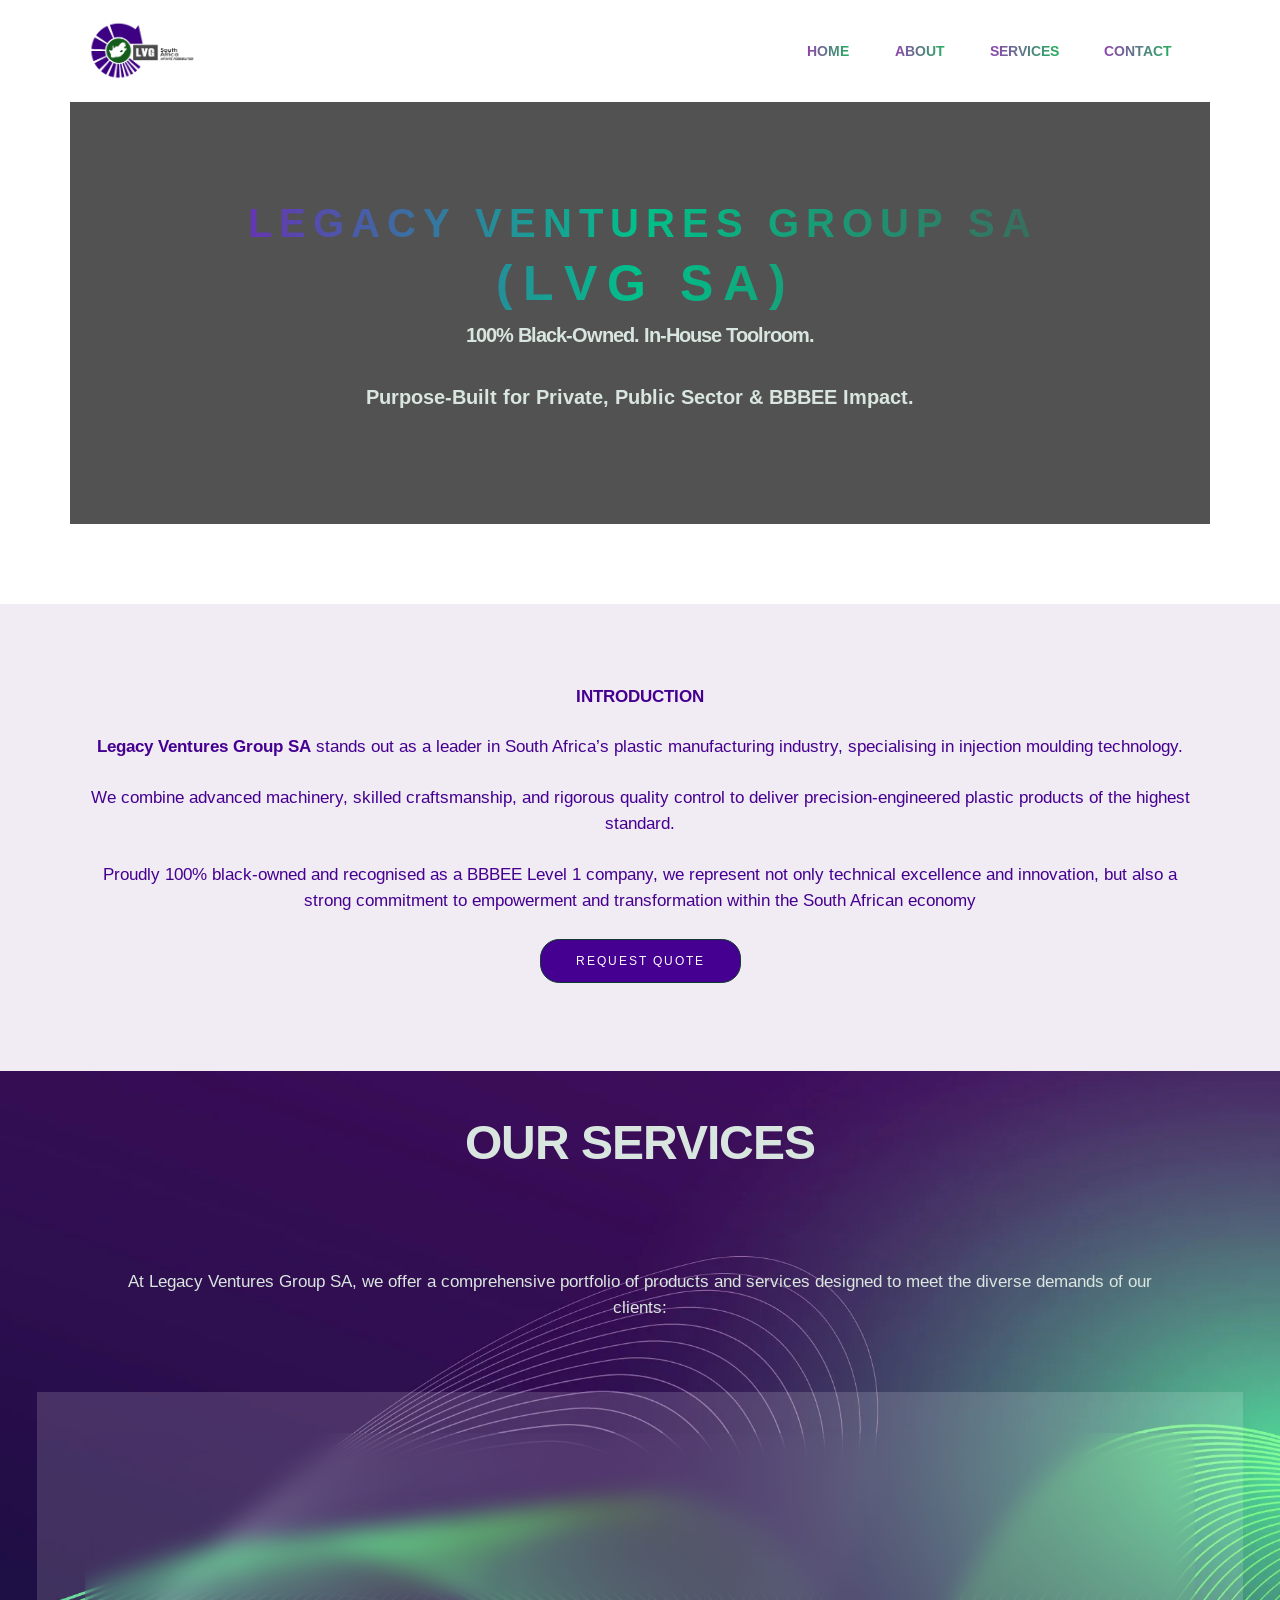
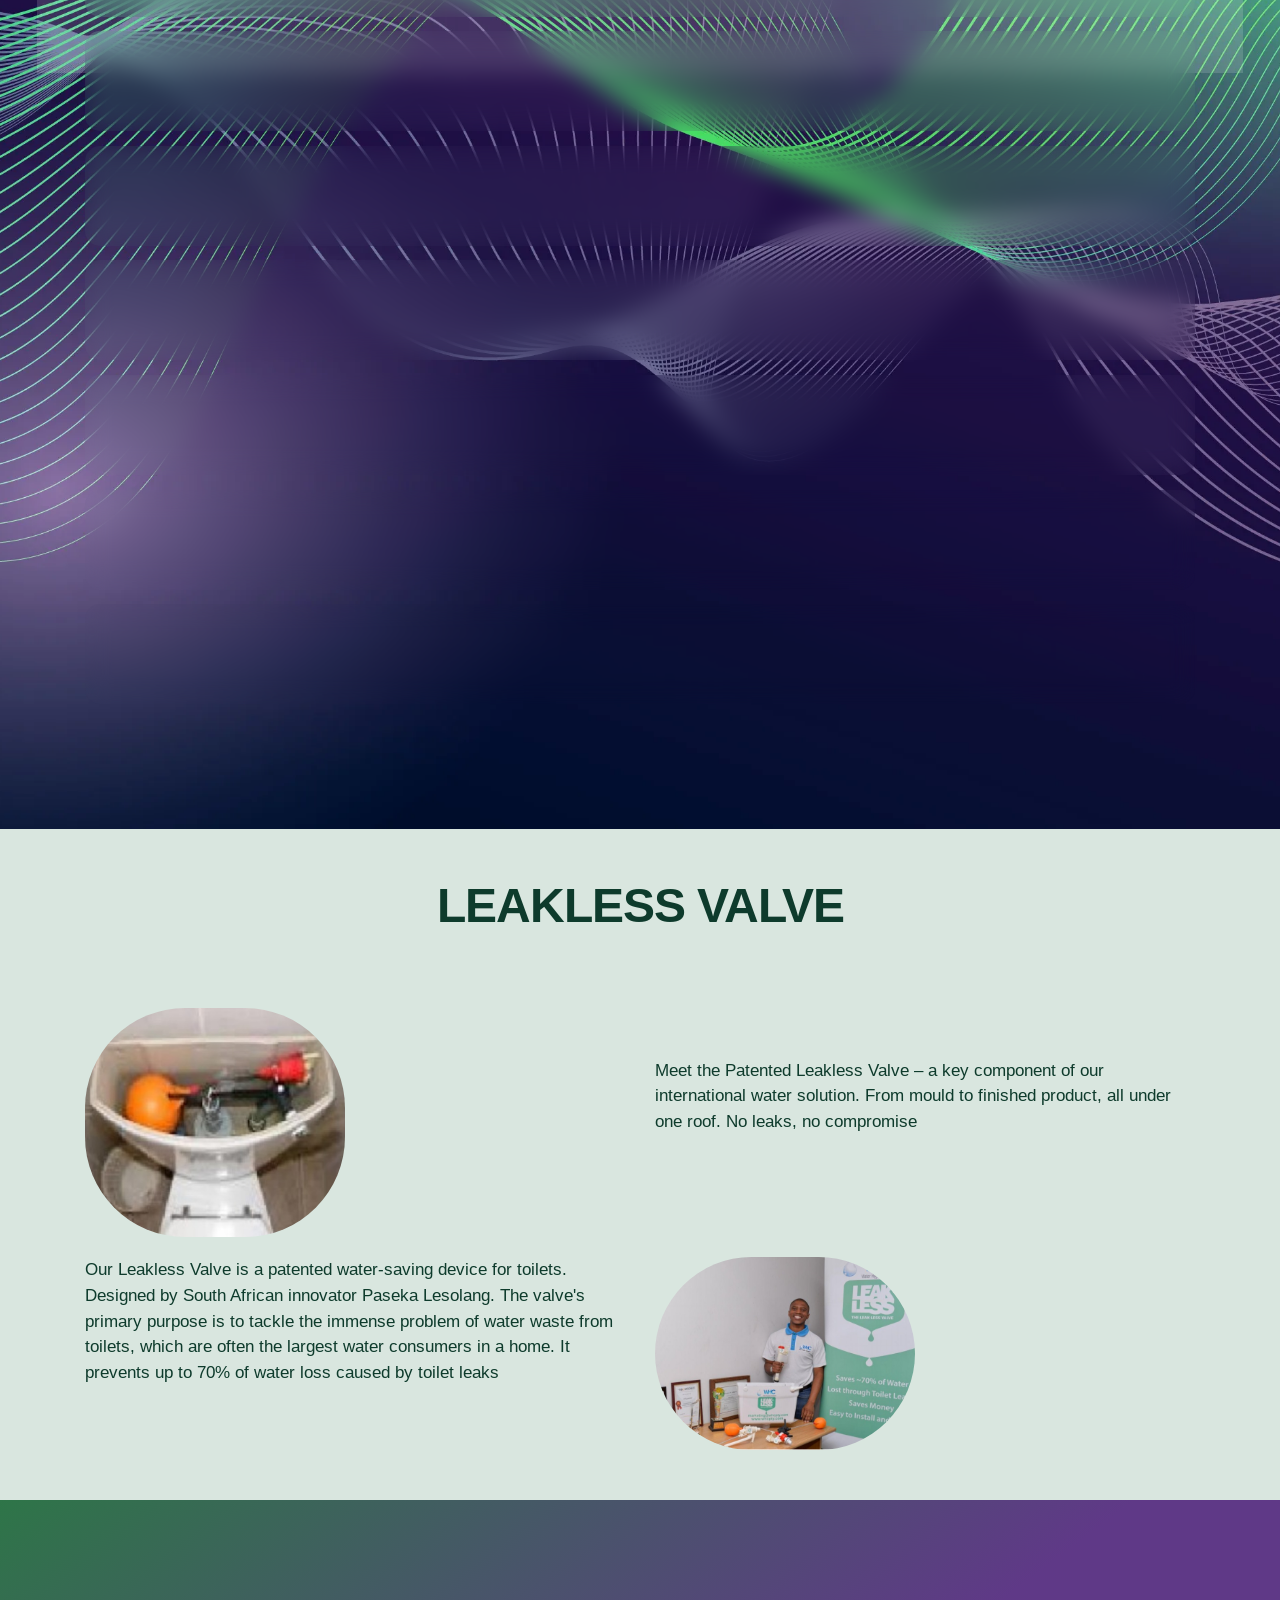
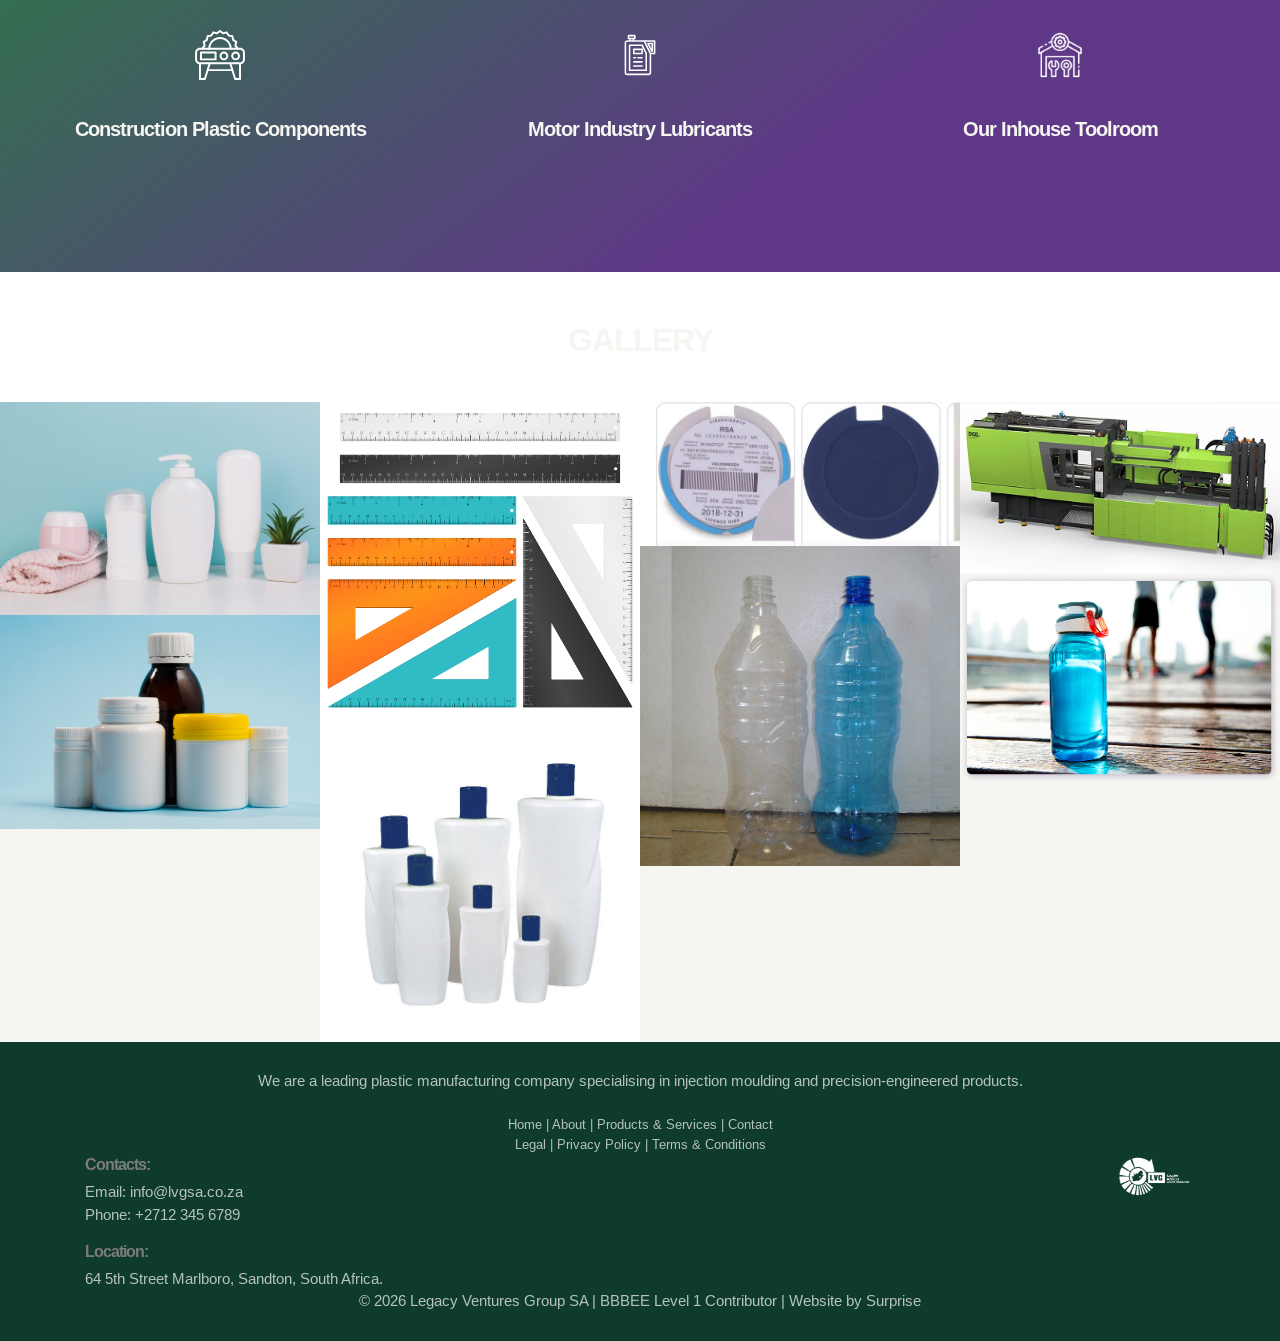
==== commit 6fa8e060: "Update index.html" ====
--- a/index.html
+++ b/index.html
@@ -675,8 +675,10 @@
             <p class="animated text-white">
     Email: <a href="mailto:info@lvgsa.co.za" class="email-link"  style="color: #f5f6f2ba;">info@lvgsa.co.za</a></p>
 
-          <p class="animated text-white">Phone: <a href="tel:+2712 345 6789" class="">+2712 345 6789</a></p>
-           
+         <p class="animated text-white">
+  Phone: <a href="tel:+27123456789" class="text-white">+2712 345 6789</a>
+</p>
+  
             <p class="animated text-white" style="margin-top: 15px;"><strong>Location:</strong></p>
              <p class="animated text-white">
                 <a href="https://share.google/6WrYisa9mIhO9oqKI" 
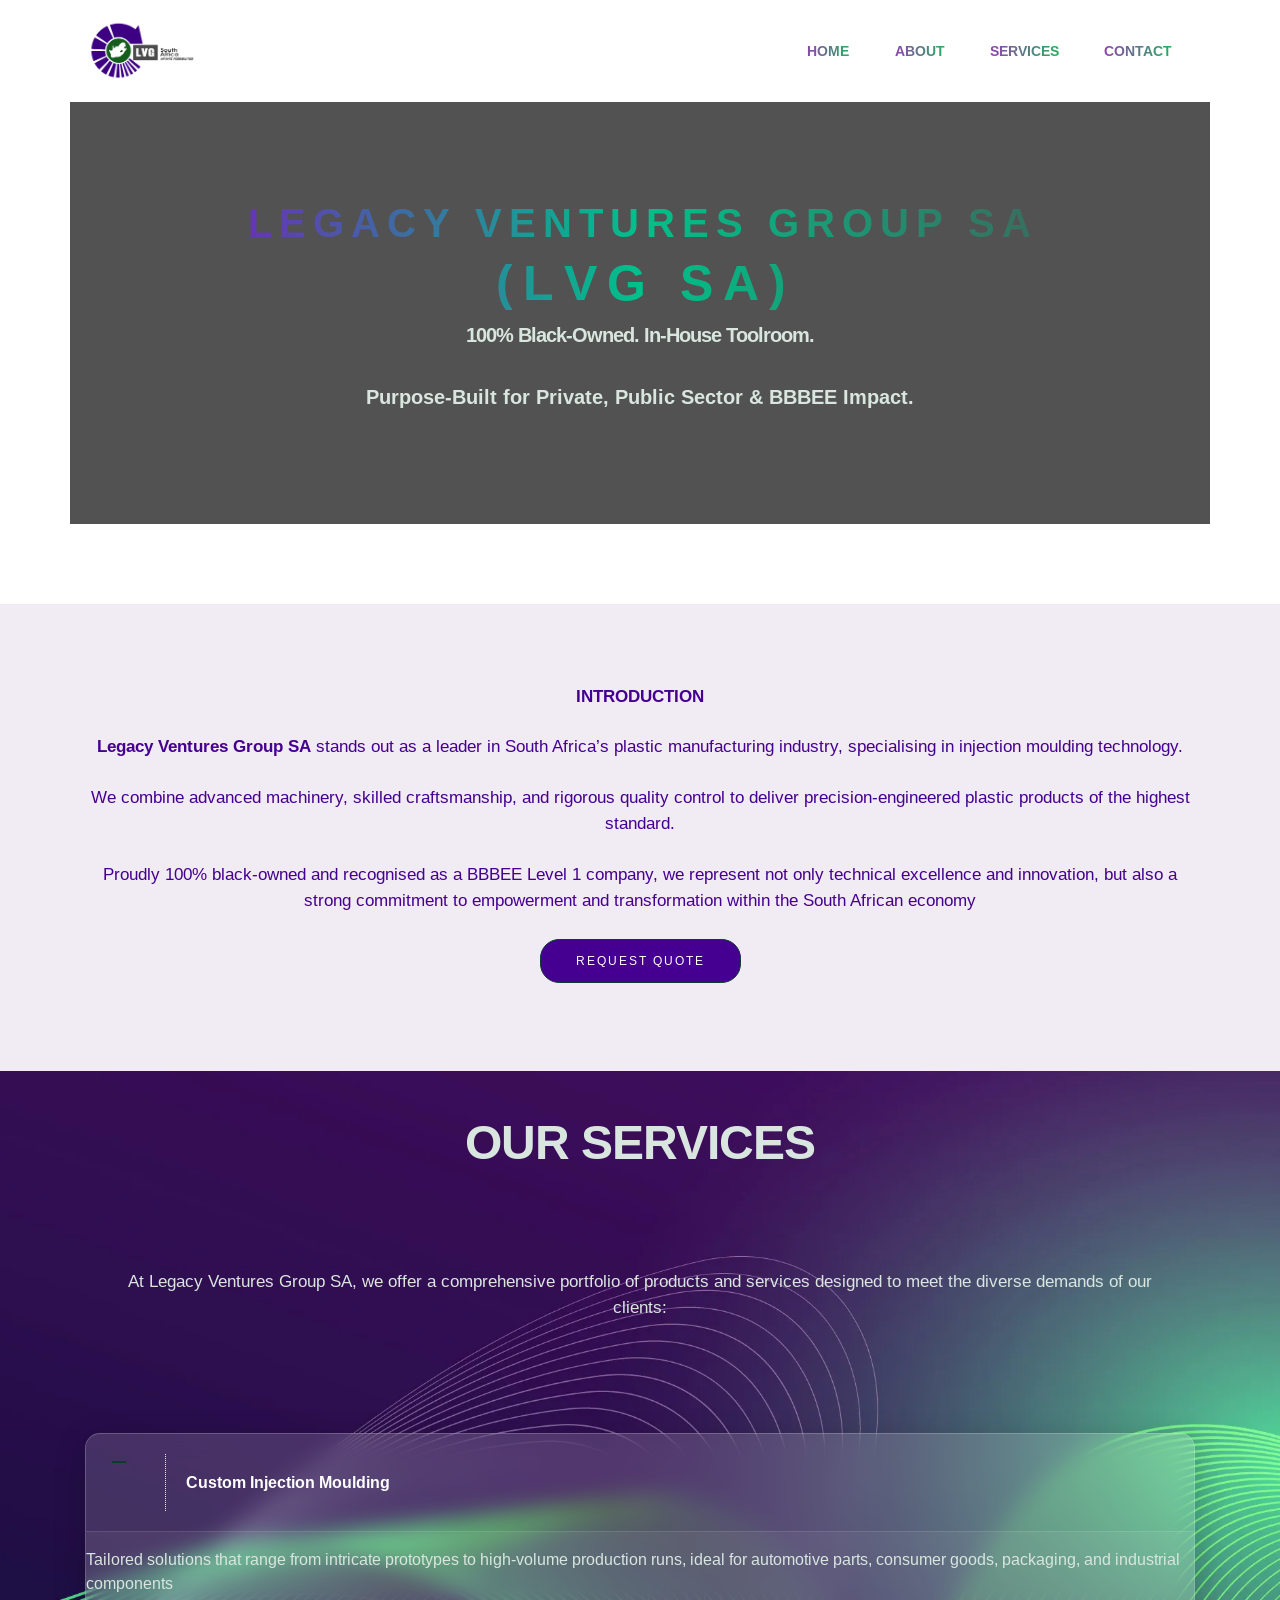
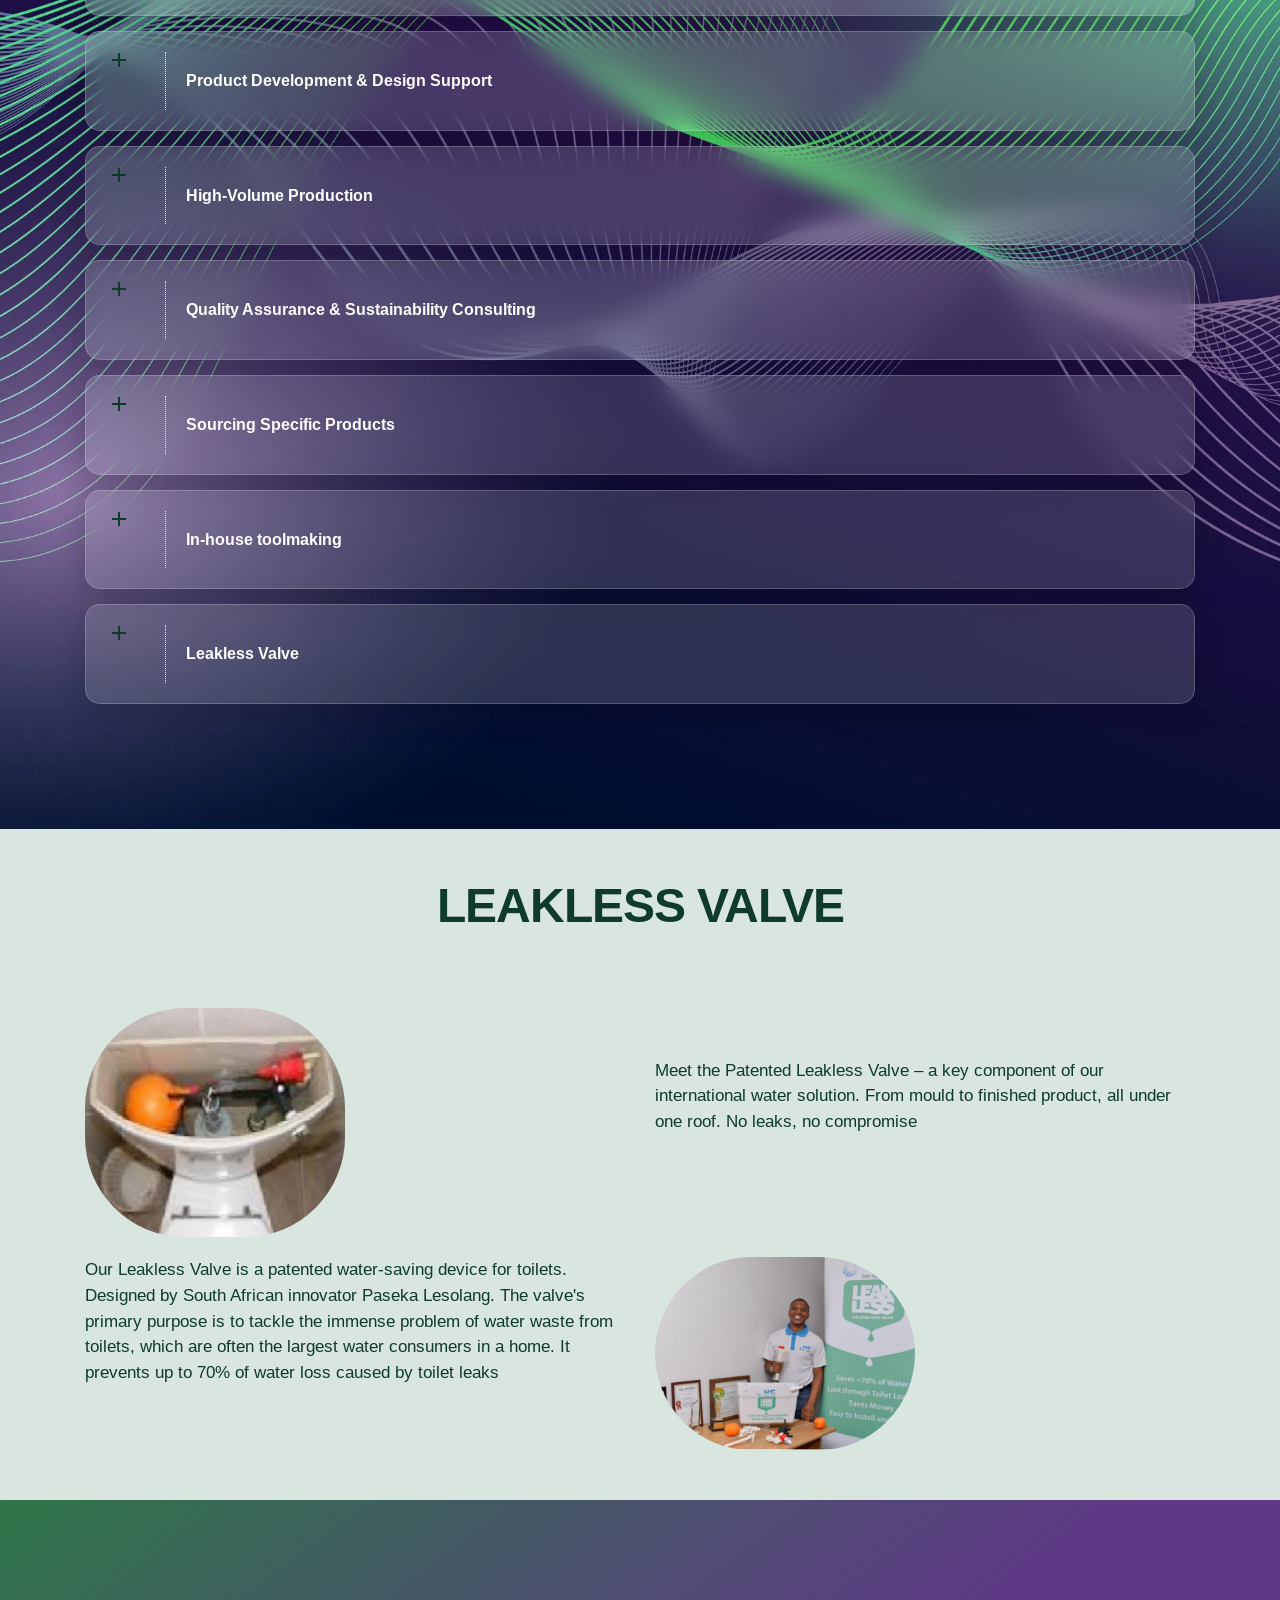
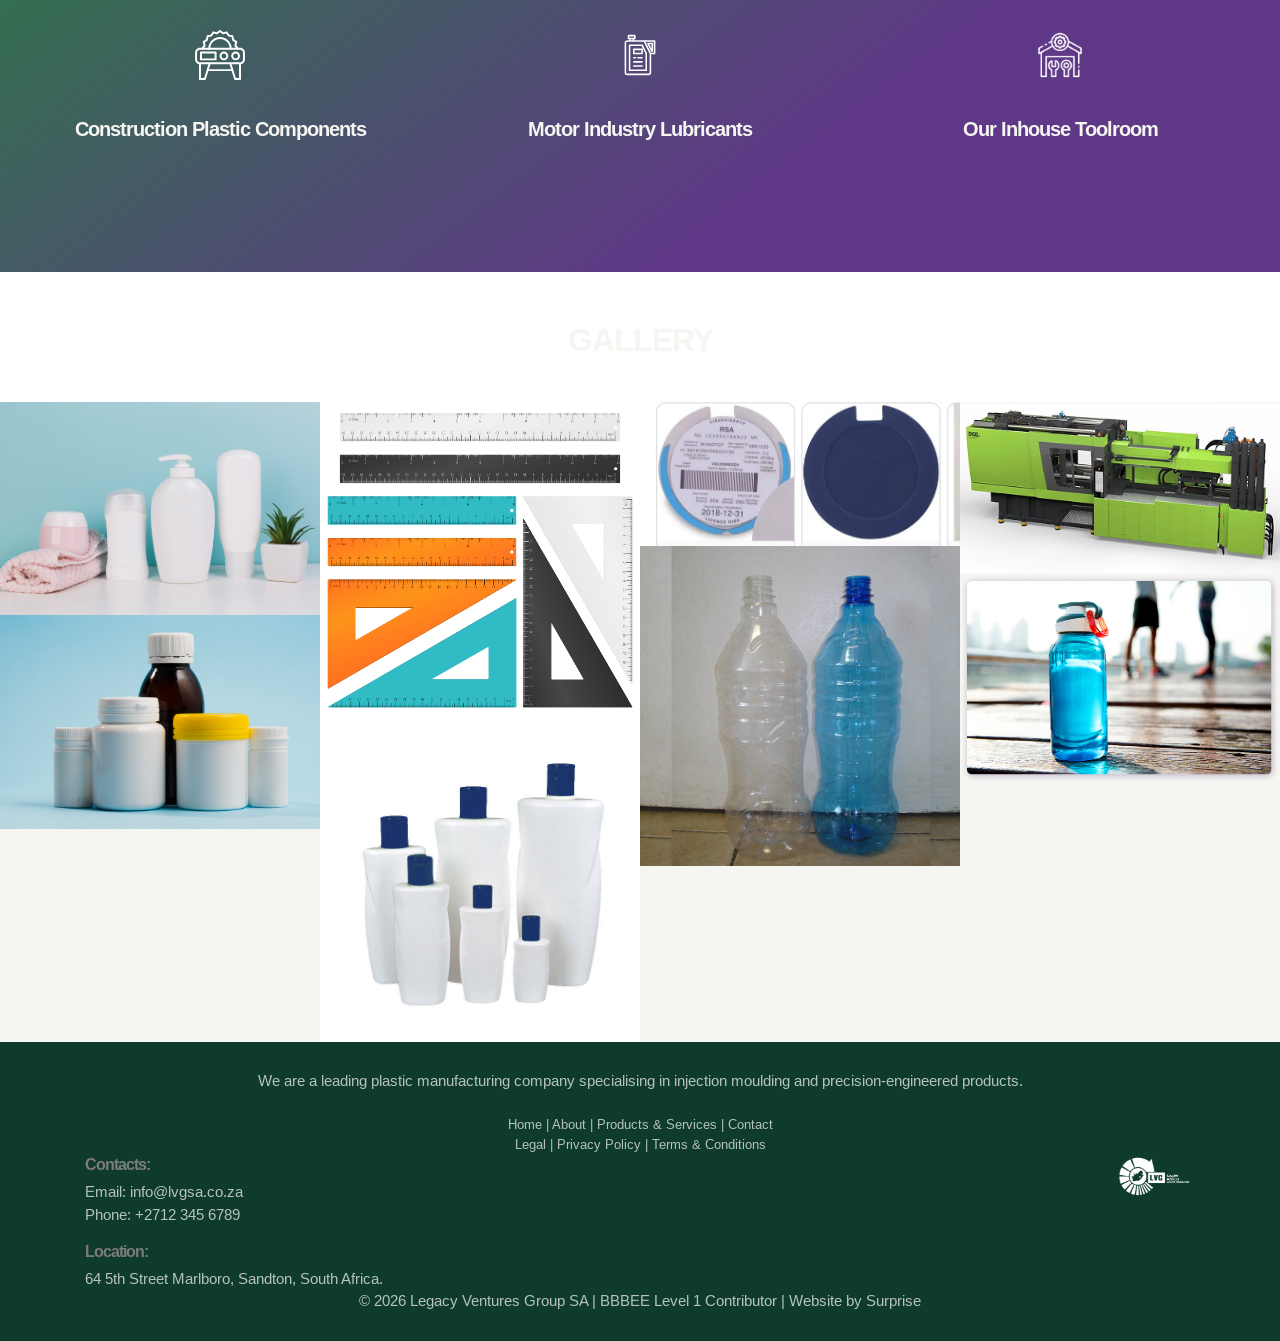
==== commit f0a79a7f: "Update index.html" ====
--- a/index.html
+++ b/index.html
@@ -6,6 +6,8 @@
   <meta http-equiv="X-UA-Compatible" content="IE=edge">
   <meta name="generator" content="Mobirise v4.9.3, mobirise.com">
   <meta name="viewport" content="width=device-width, initial-scale=1, minimum-scale=1">
+  <meta name="format-detection" content="telephone=yes">
+
   <title>LVGSA | Home</title>
   
   <link rel="stylesheet" href="./Home_files/mobirise2.css">
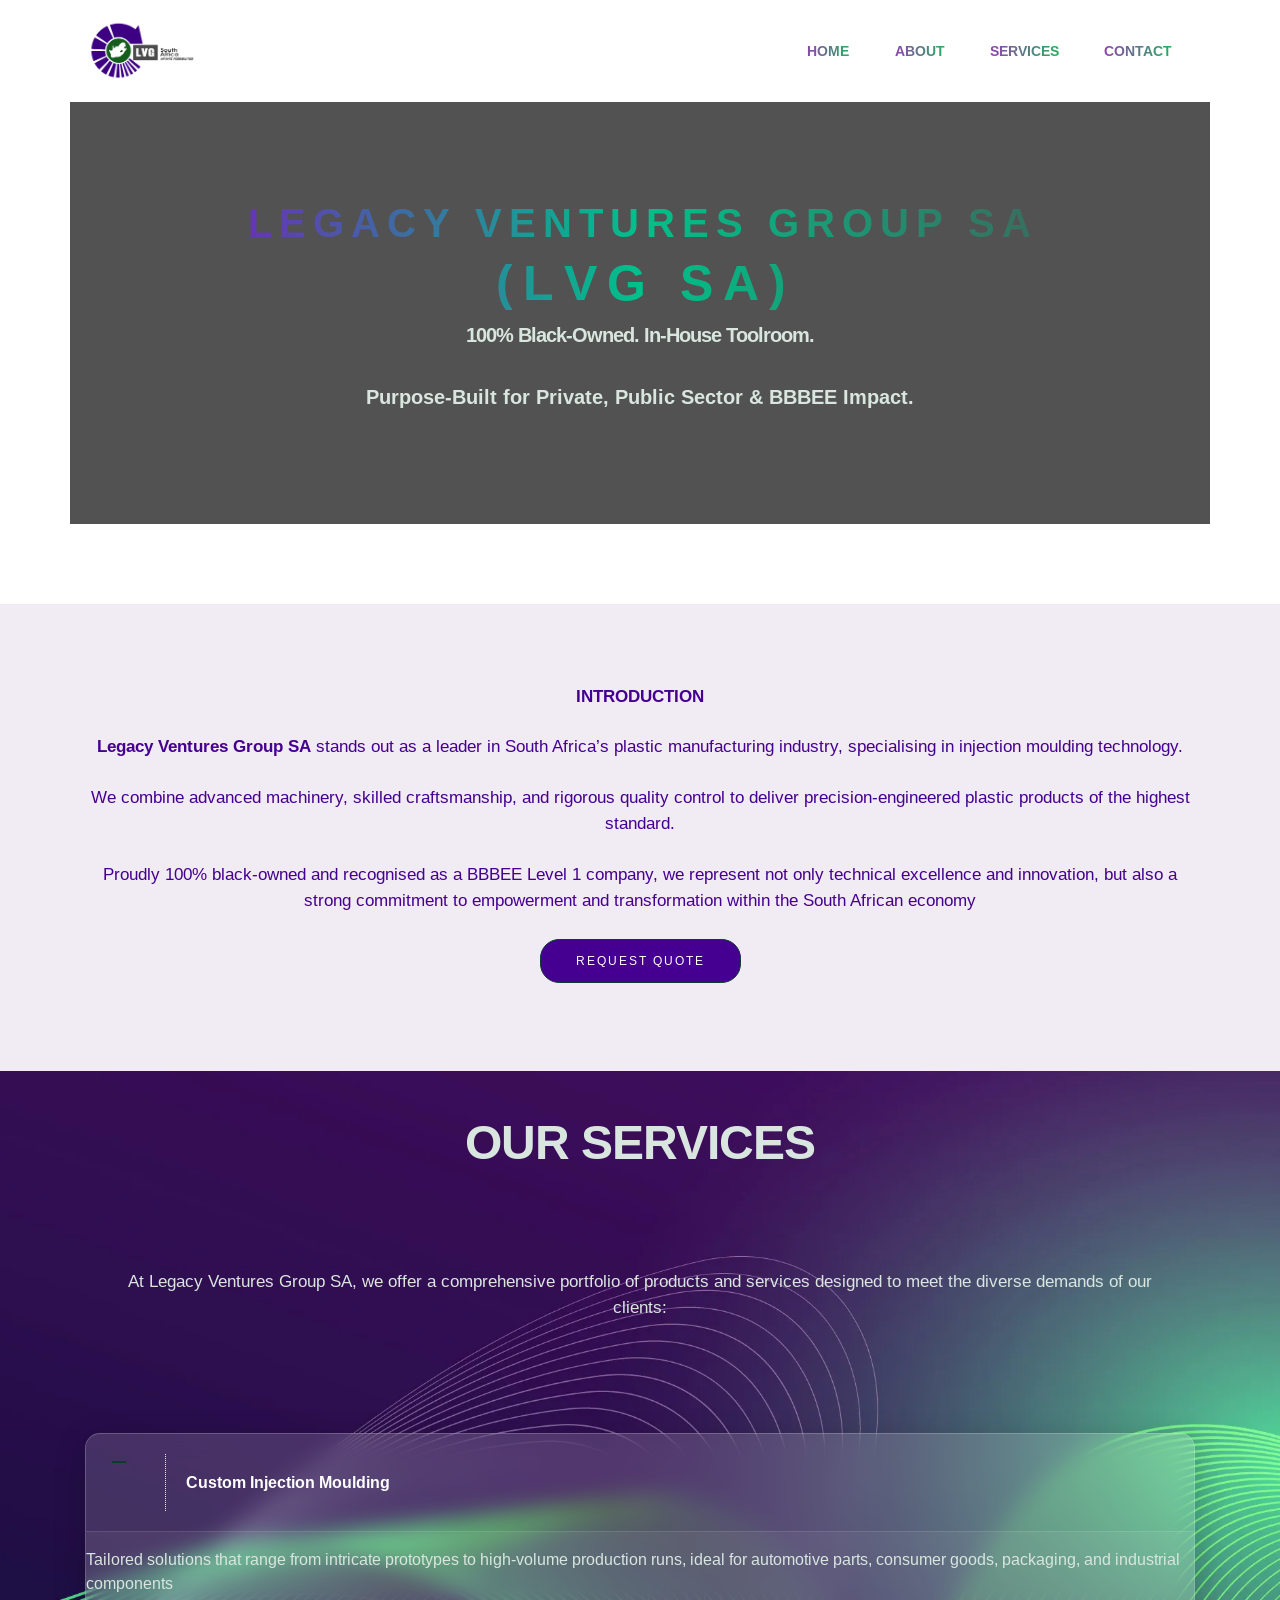
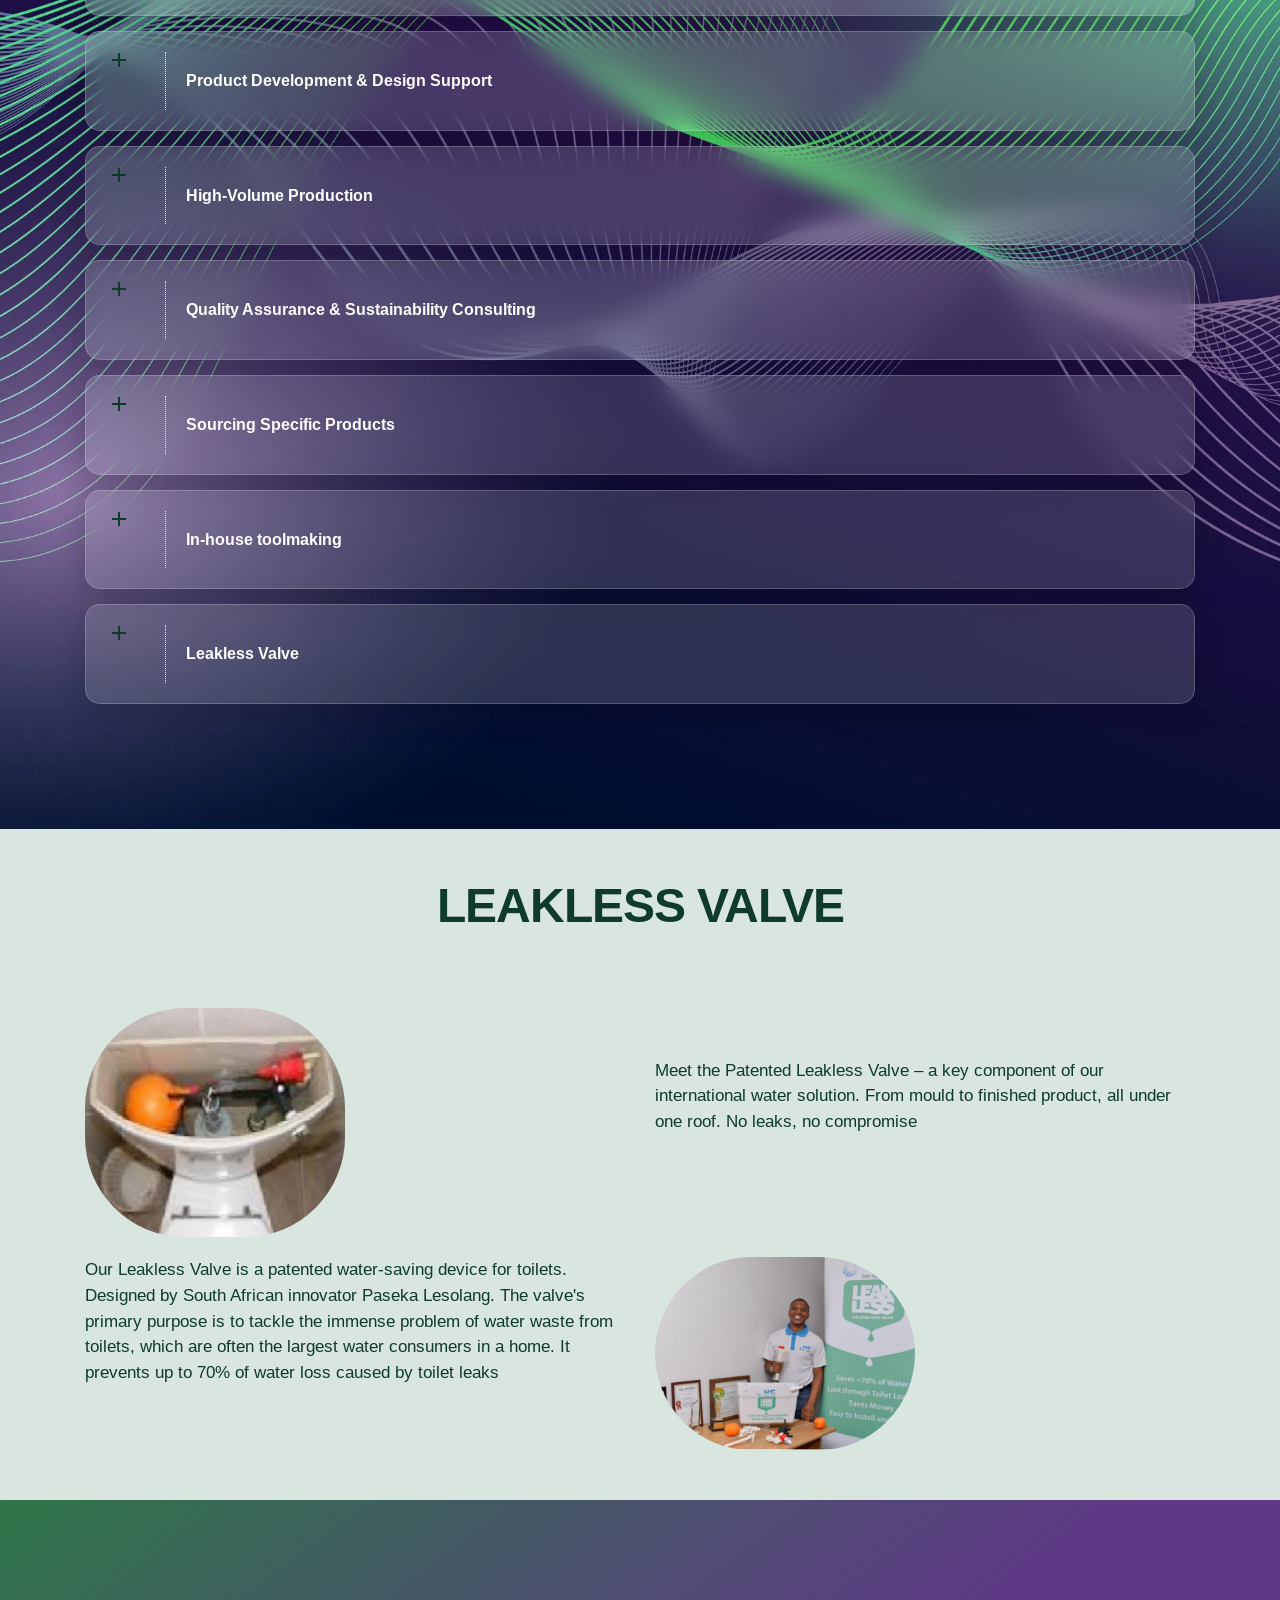
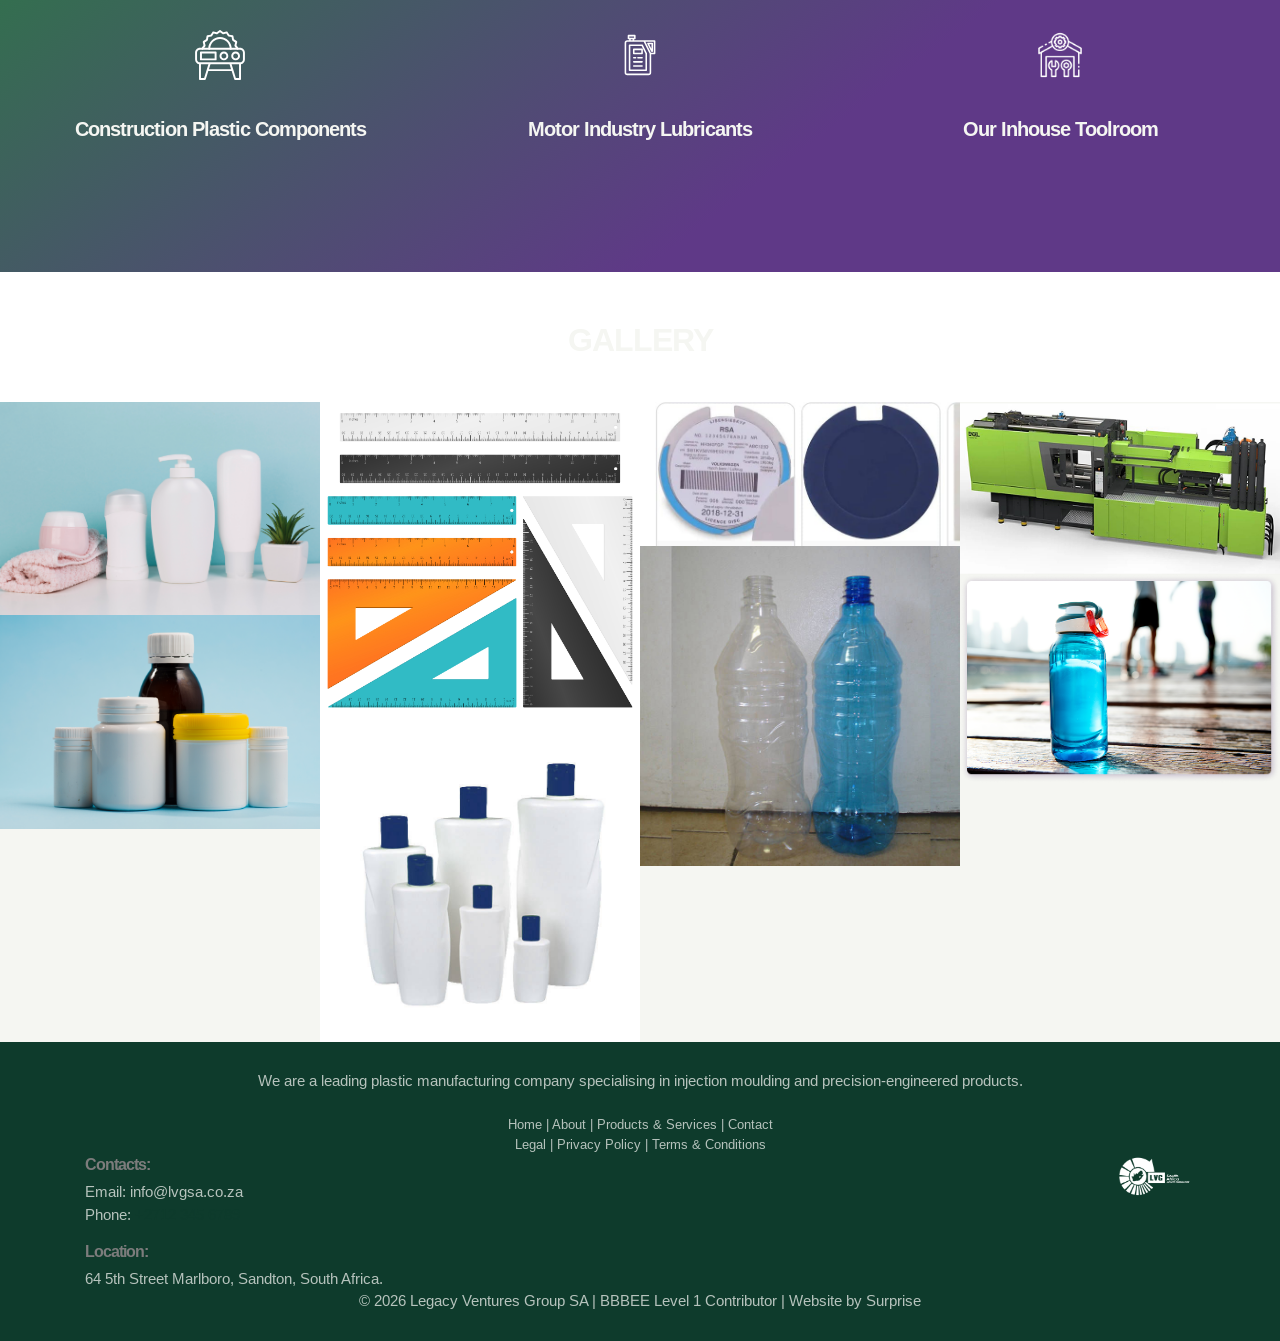
==== commit b0e50dca: "Update index.html" ====
--- a/index.html
+++ b/index.html
@@ -677,9 +677,13 @@
             <p class="animated text-white">
     Email: <a href="mailto:info@lvgsa.co.za" class="email-link"  style="color: #f5f6f2ba;">info@lvgsa.co.za</a></p>
 
-         <p class="animated text-white">
+         <!-- <p class="animated text-white">
   Phone: <a href="tel:+27123456789" class="text-white">+2712 345 6789</a>
+</p> -->
+          <p class="animated text-white">
+  Phone: <a href="tel:+27123456789">+2712 345 6789</a>
 </p>
+
   
             <p class="animated text-white" style="margin-top: 15px;"><strong>Location:</strong></p>
              <p class="animated text-white">
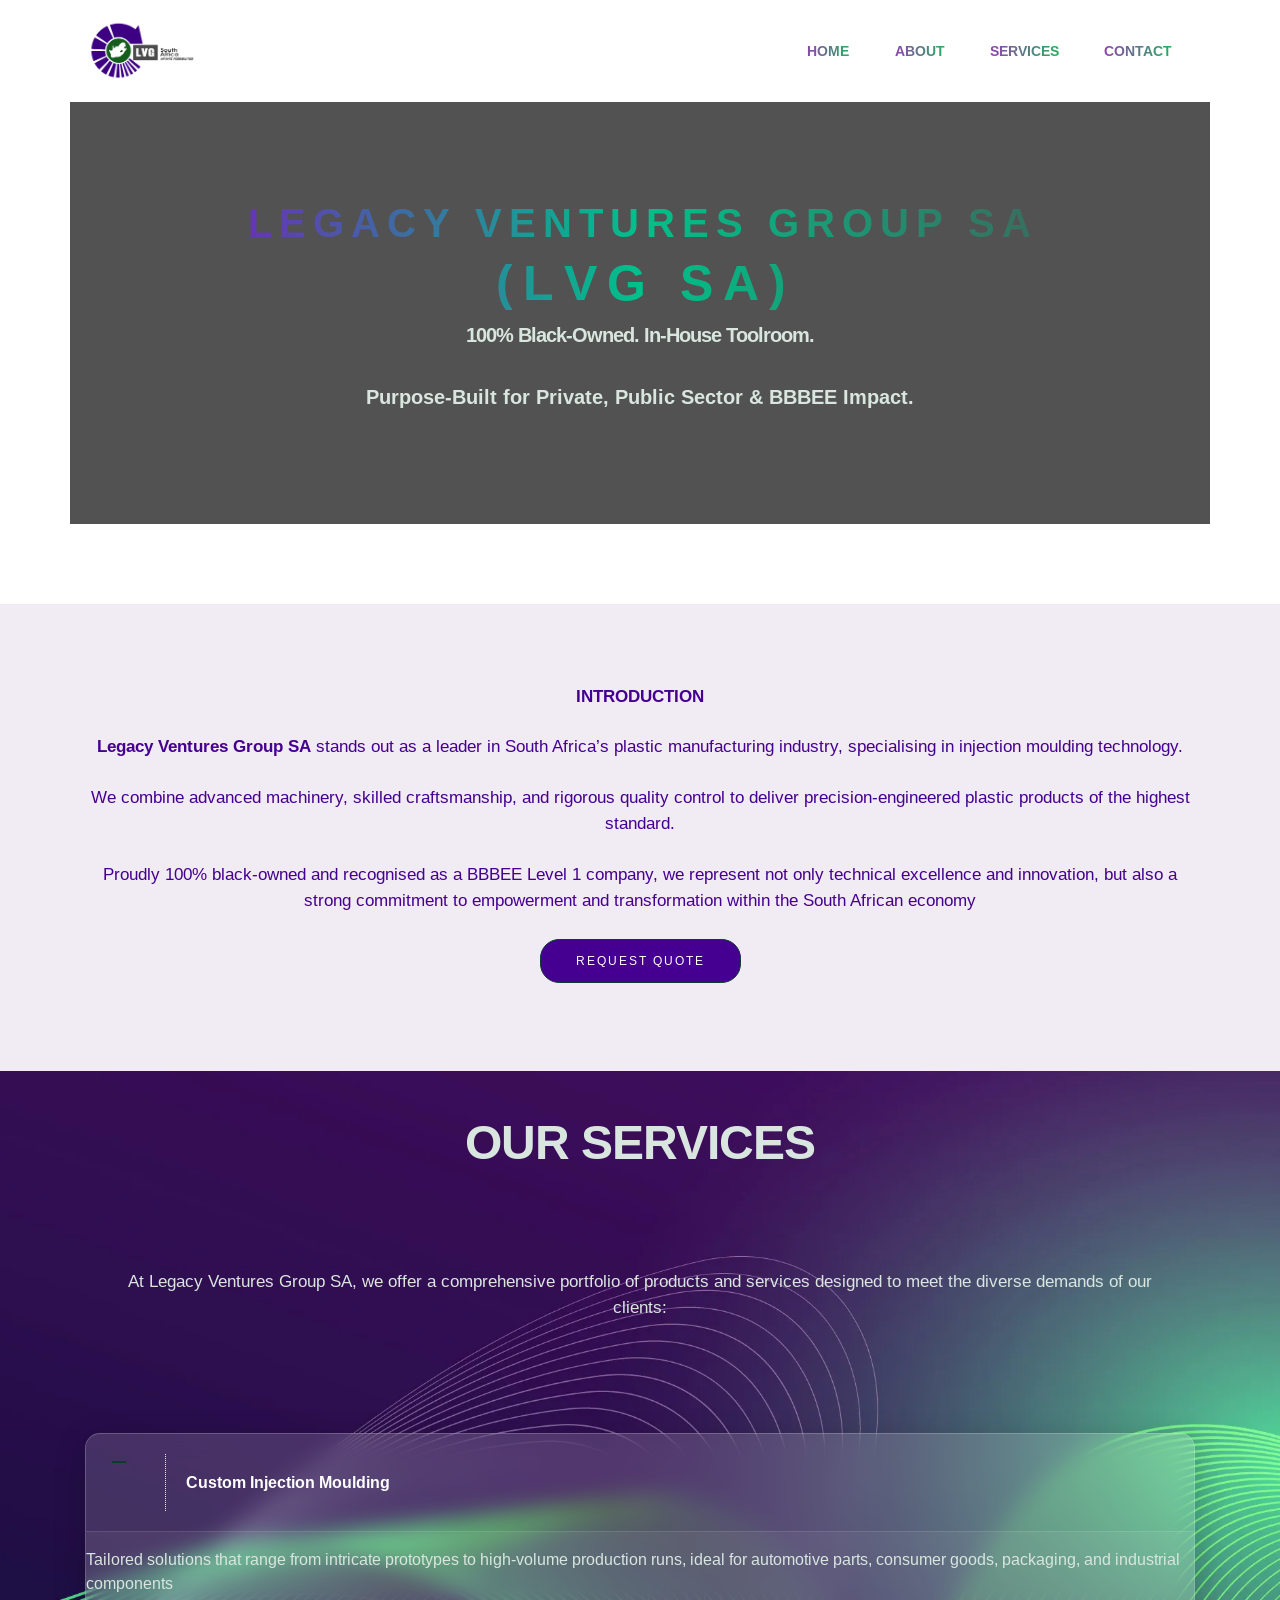
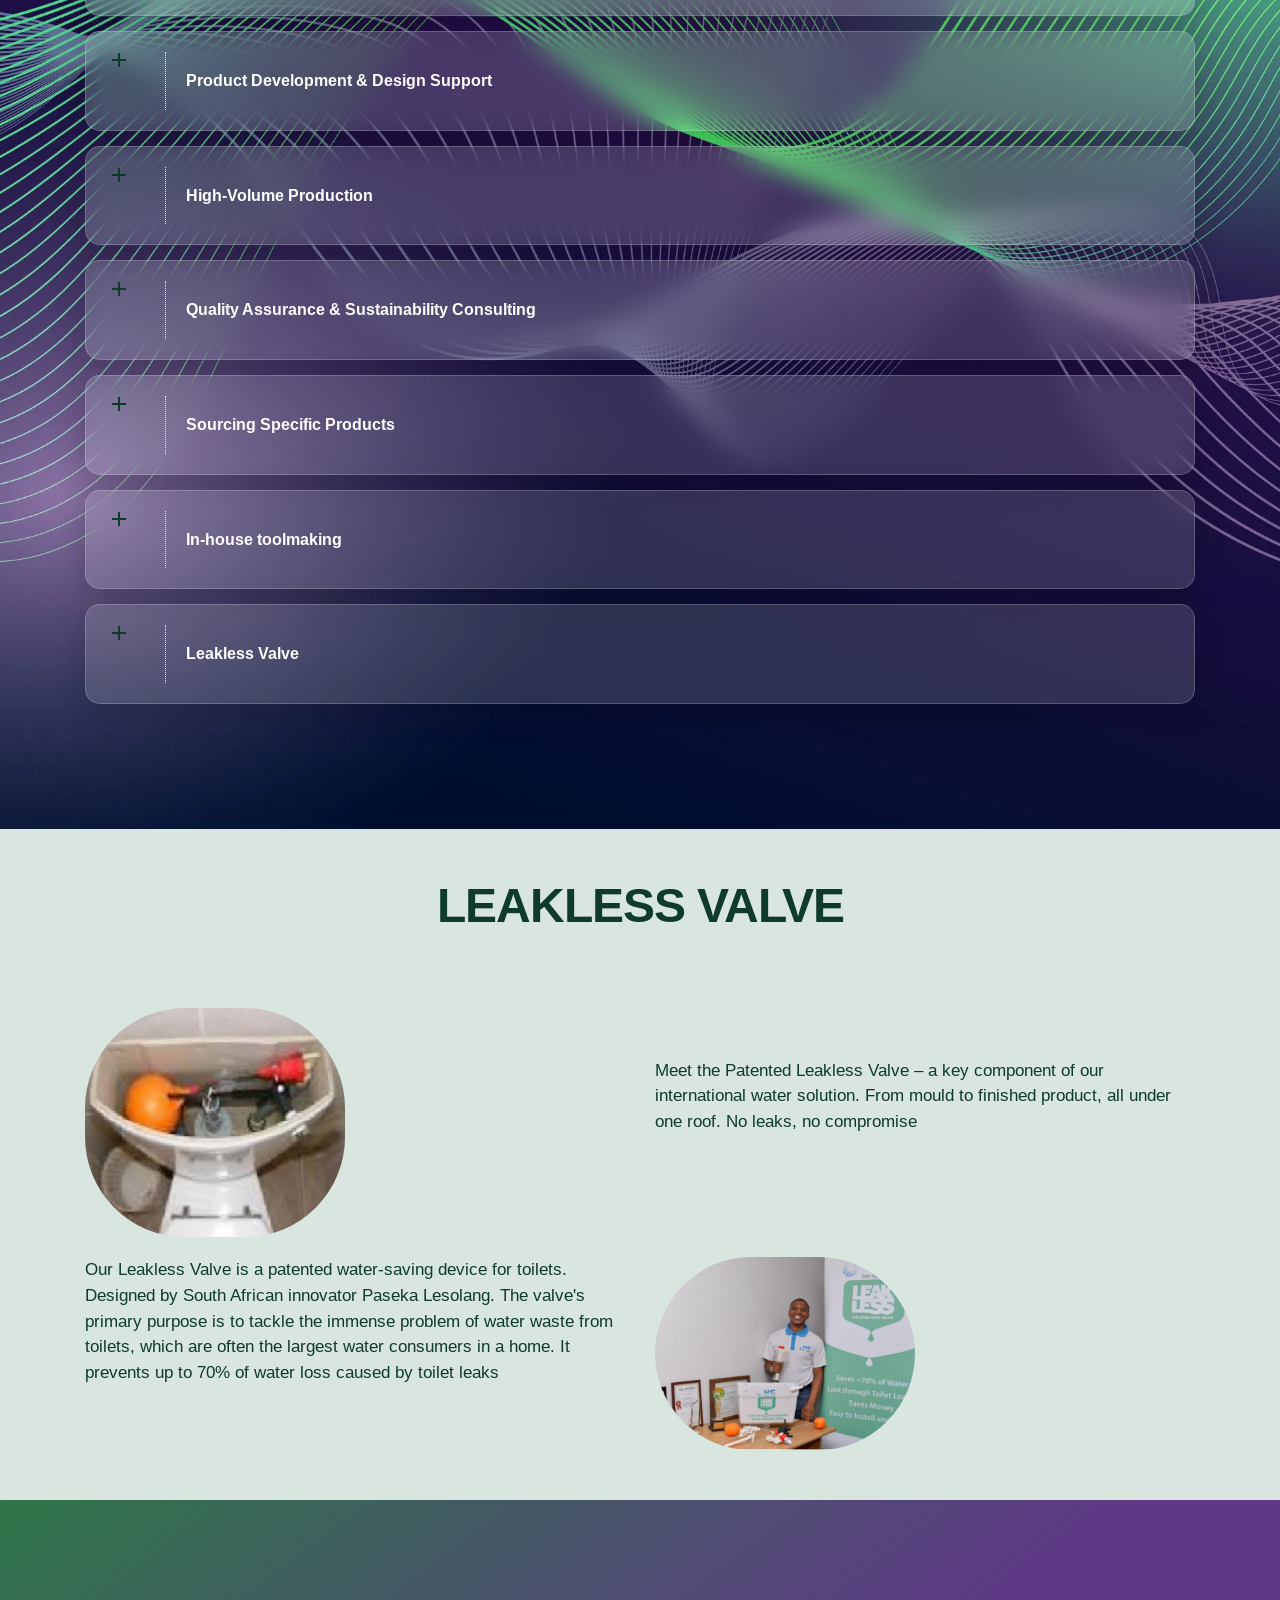
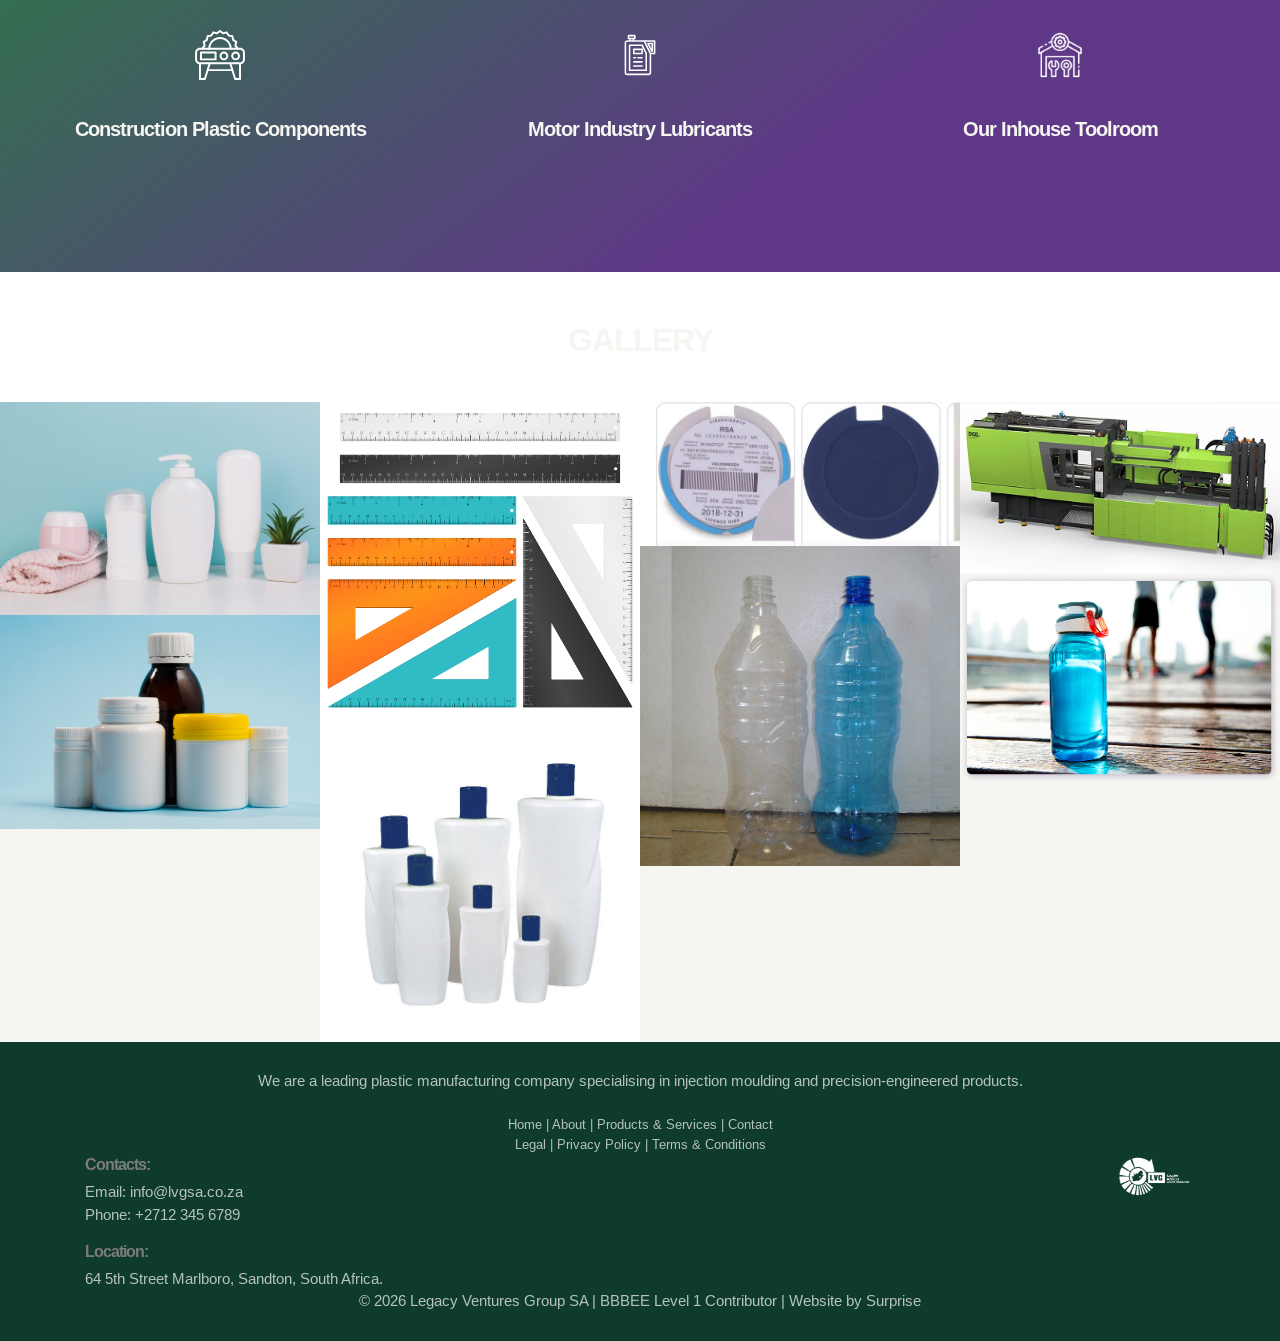
==== commit 18dc66cf: "Update index.html" ====
--- a/index.html
+++ b/index.html
@@ -677,14 +677,10 @@
             <p class="animated text-white">
     Email: <a href="mailto:info@lvgsa.co.za" class="email-link"  style="color: #f5f6f2ba;">info@lvgsa.co.za</a></p>
 
-         <!-- <p class="animated text-white">
+         <p class="animated text-white">
   Phone: <a href="tel:+27123456789" class="text-white">+2712 345 6789</a>
-</p> -->
-          <p class="animated text-white">
-  Phone: <a href="tel:+27123456789">+2712 345 6789</a>
 </p>
 
-  
             <p class="animated text-white" style="margin-top: 15px;"><strong>Location:</strong></p>
              <p class="animated text-white">
                 <a href="https://share.google/6WrYisa9mIhO9oqKI" 
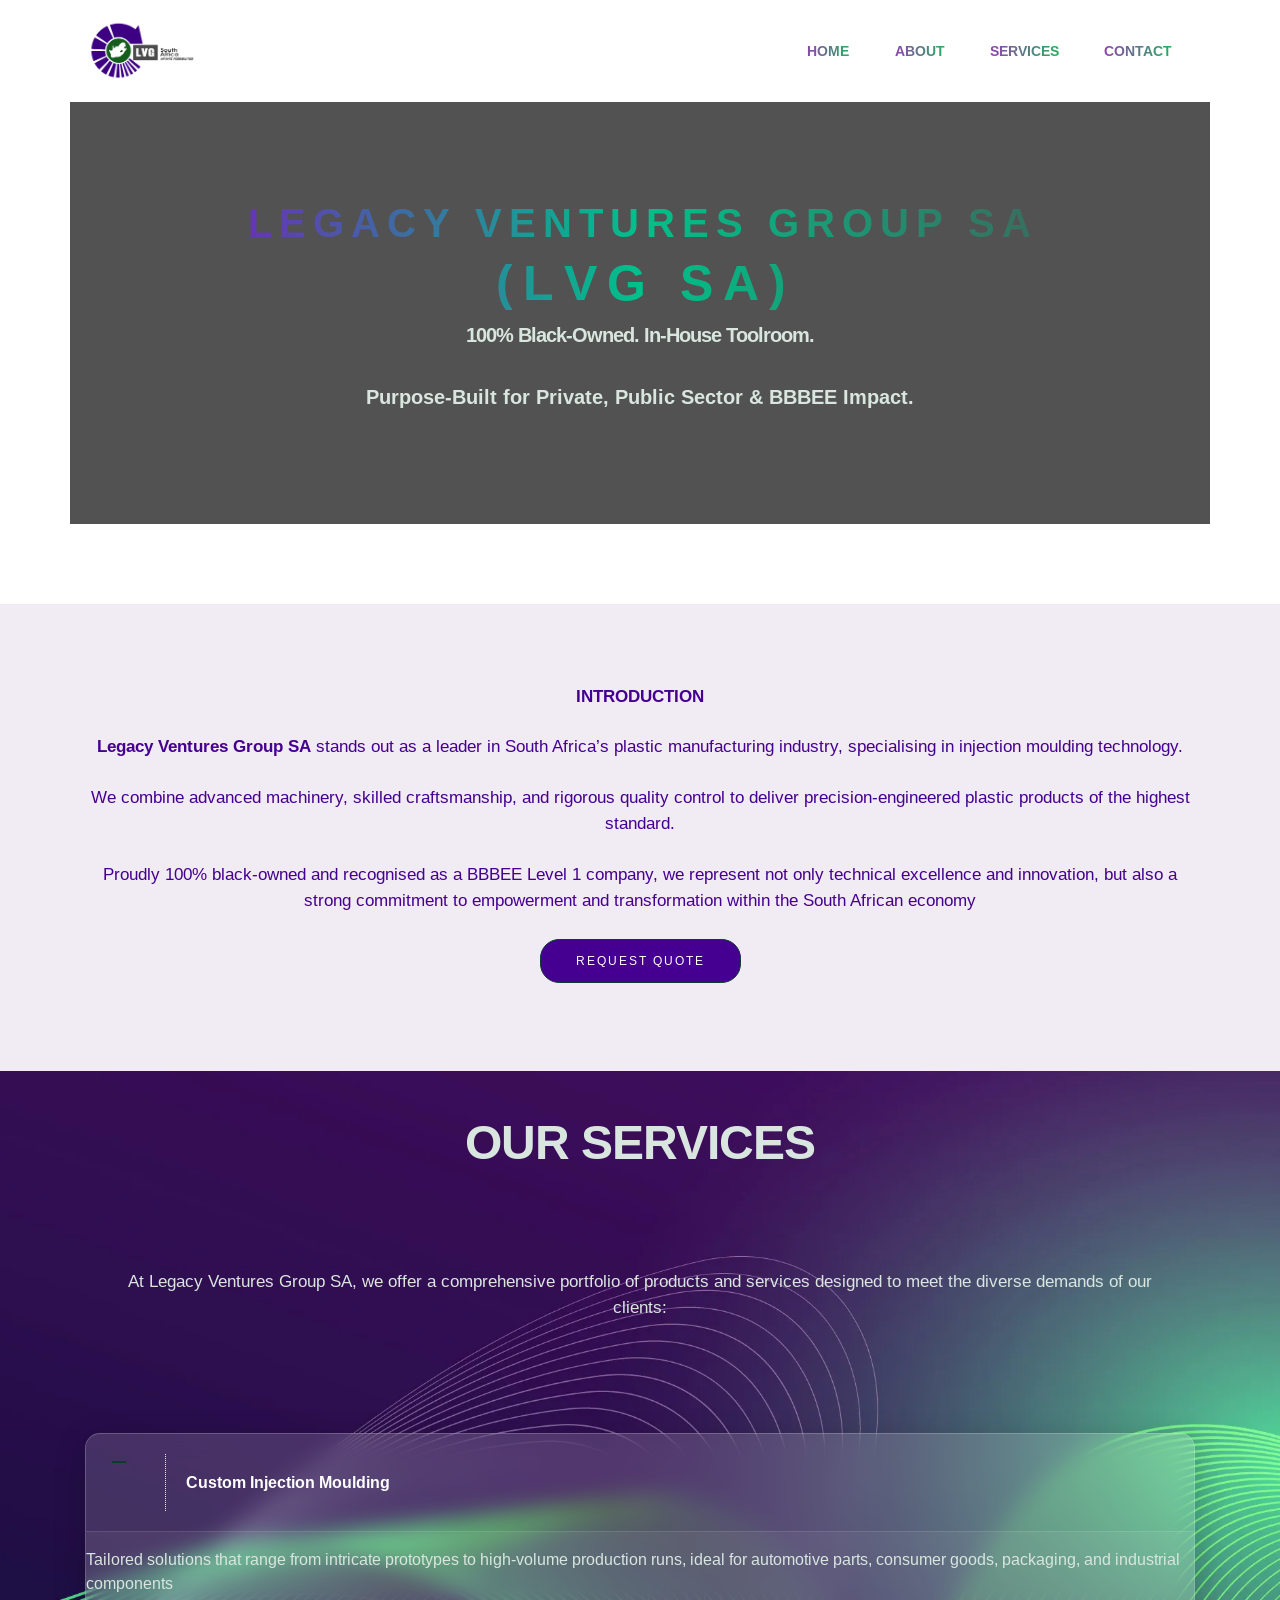
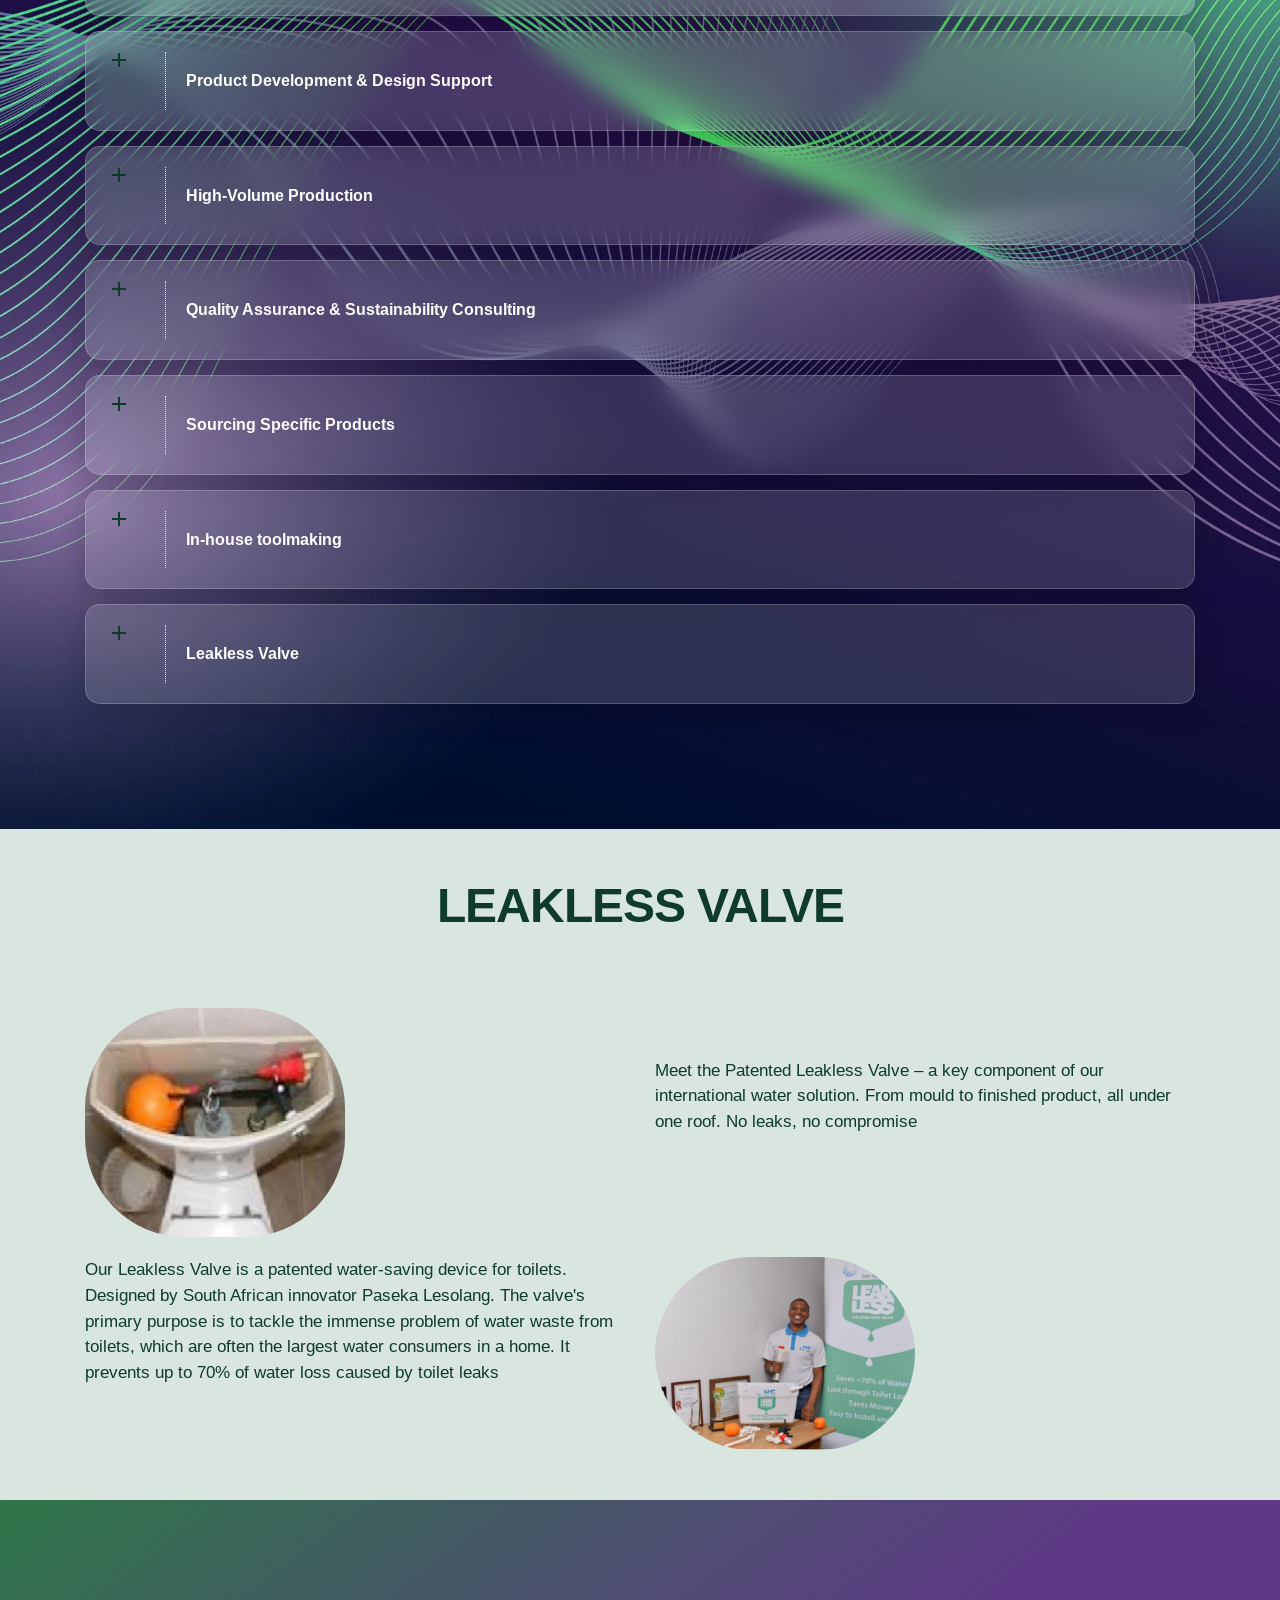
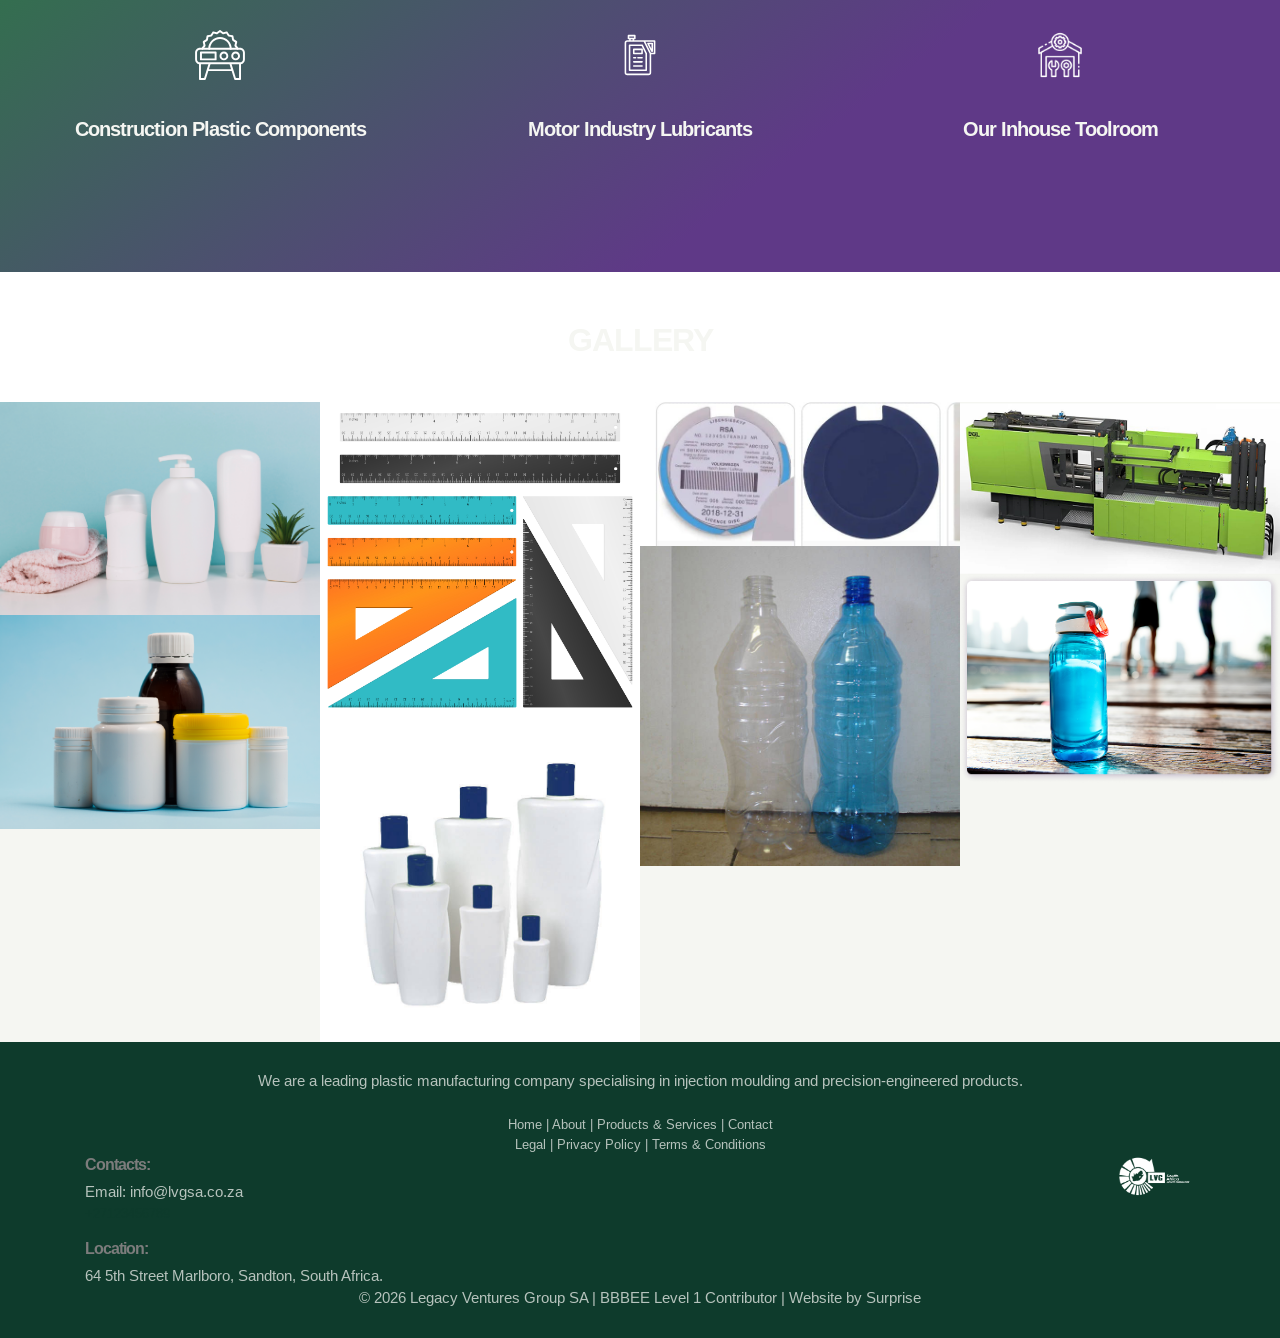
==== commit b5af68b3: "Update index.html" ====
--- a/index.html
+++ b/index.html
@@ -677,10 +677,13 @@
             <p class="animated text-white">
     Email: <a href="mailto:info@lvgsa.co.za" class="email-link"  style="color: #f5f6f2ba;">info@lvgsa.co.za</a></p>
 
-         <p class="animated text-white">
+         <!-- <p class="animated text-white">
   Phone: <a href="tel:+27123456789" class="text-white">+2712 345 6789</a>
-</p>
-
+</p> -->
+
+          <a href="tel:+27123456789" class="call-button">
+ +27123456789
+</a>
             <p class="animated text-white" style="margin-top: 15px;"><strong>Location:</strong></p>
              <p class="animated text-white">
                 <a href="https://share.google/6WrYisa9mIhO9oqKI" 
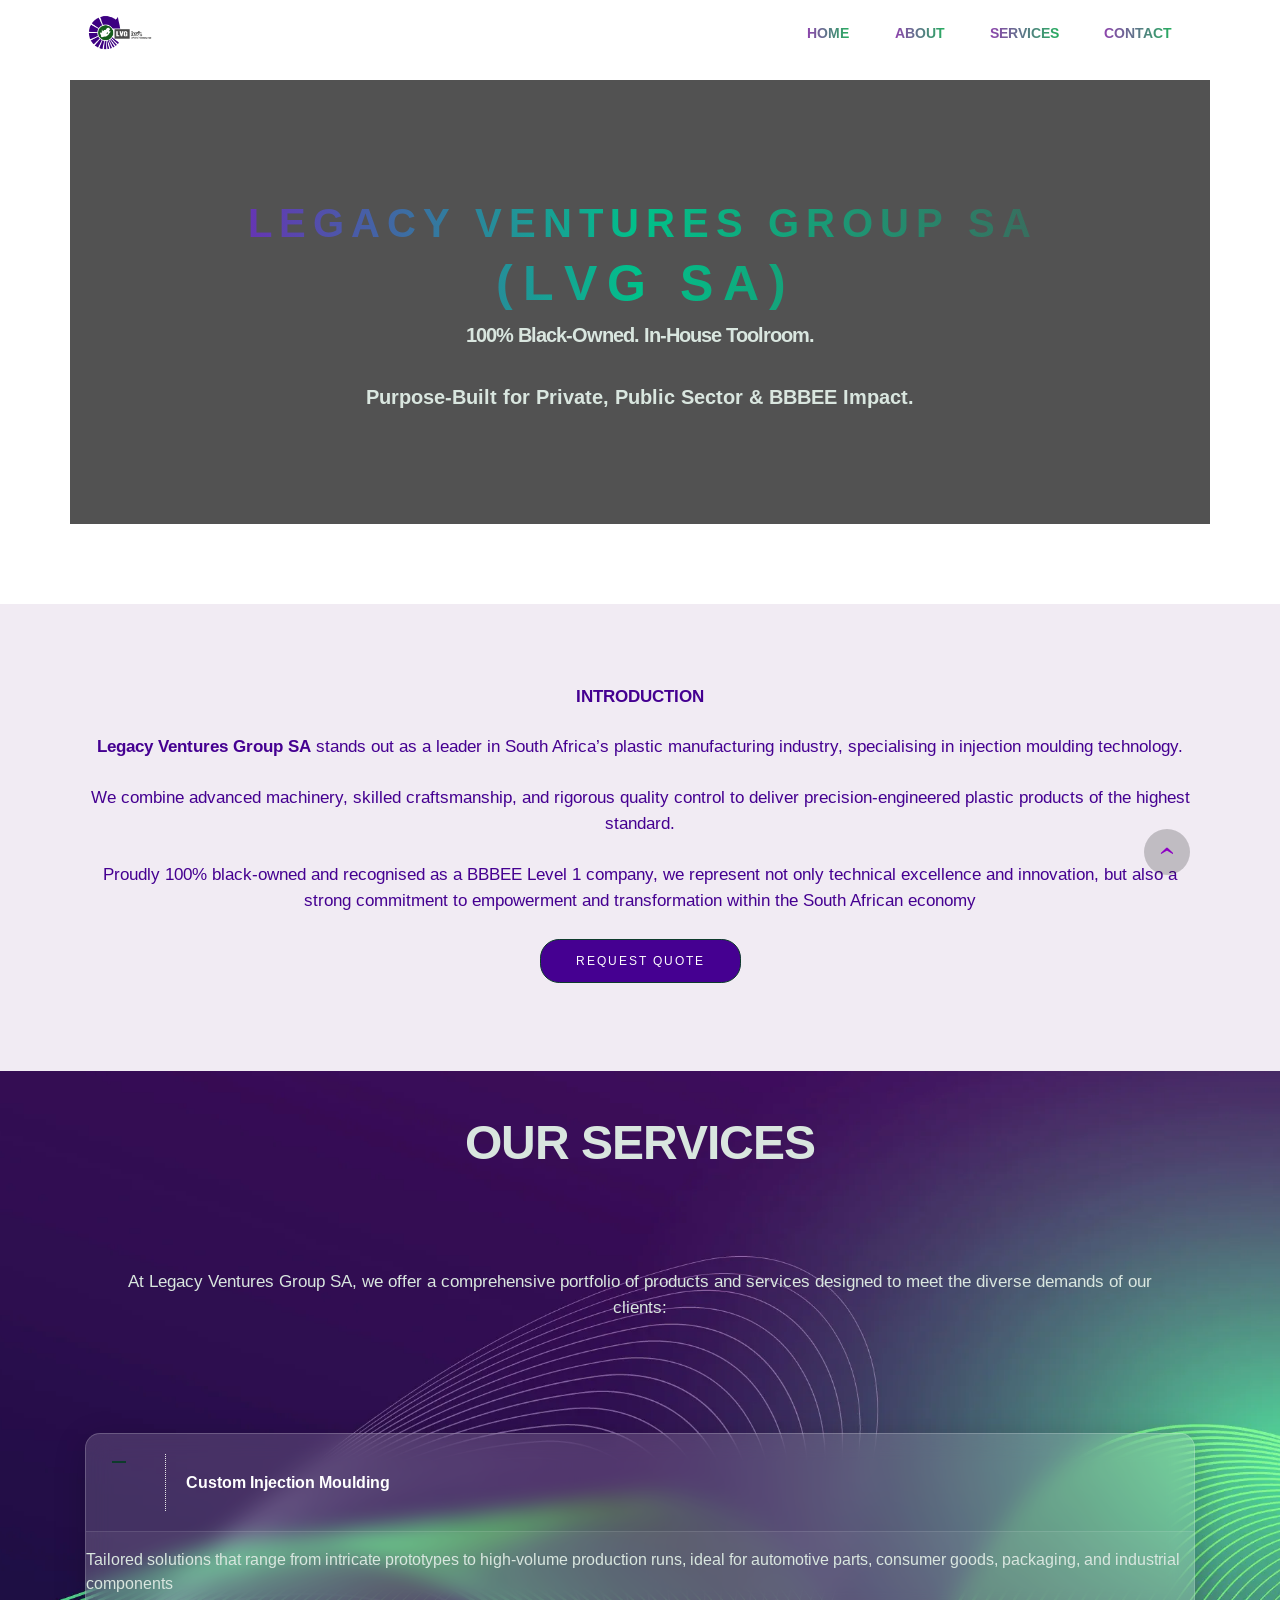
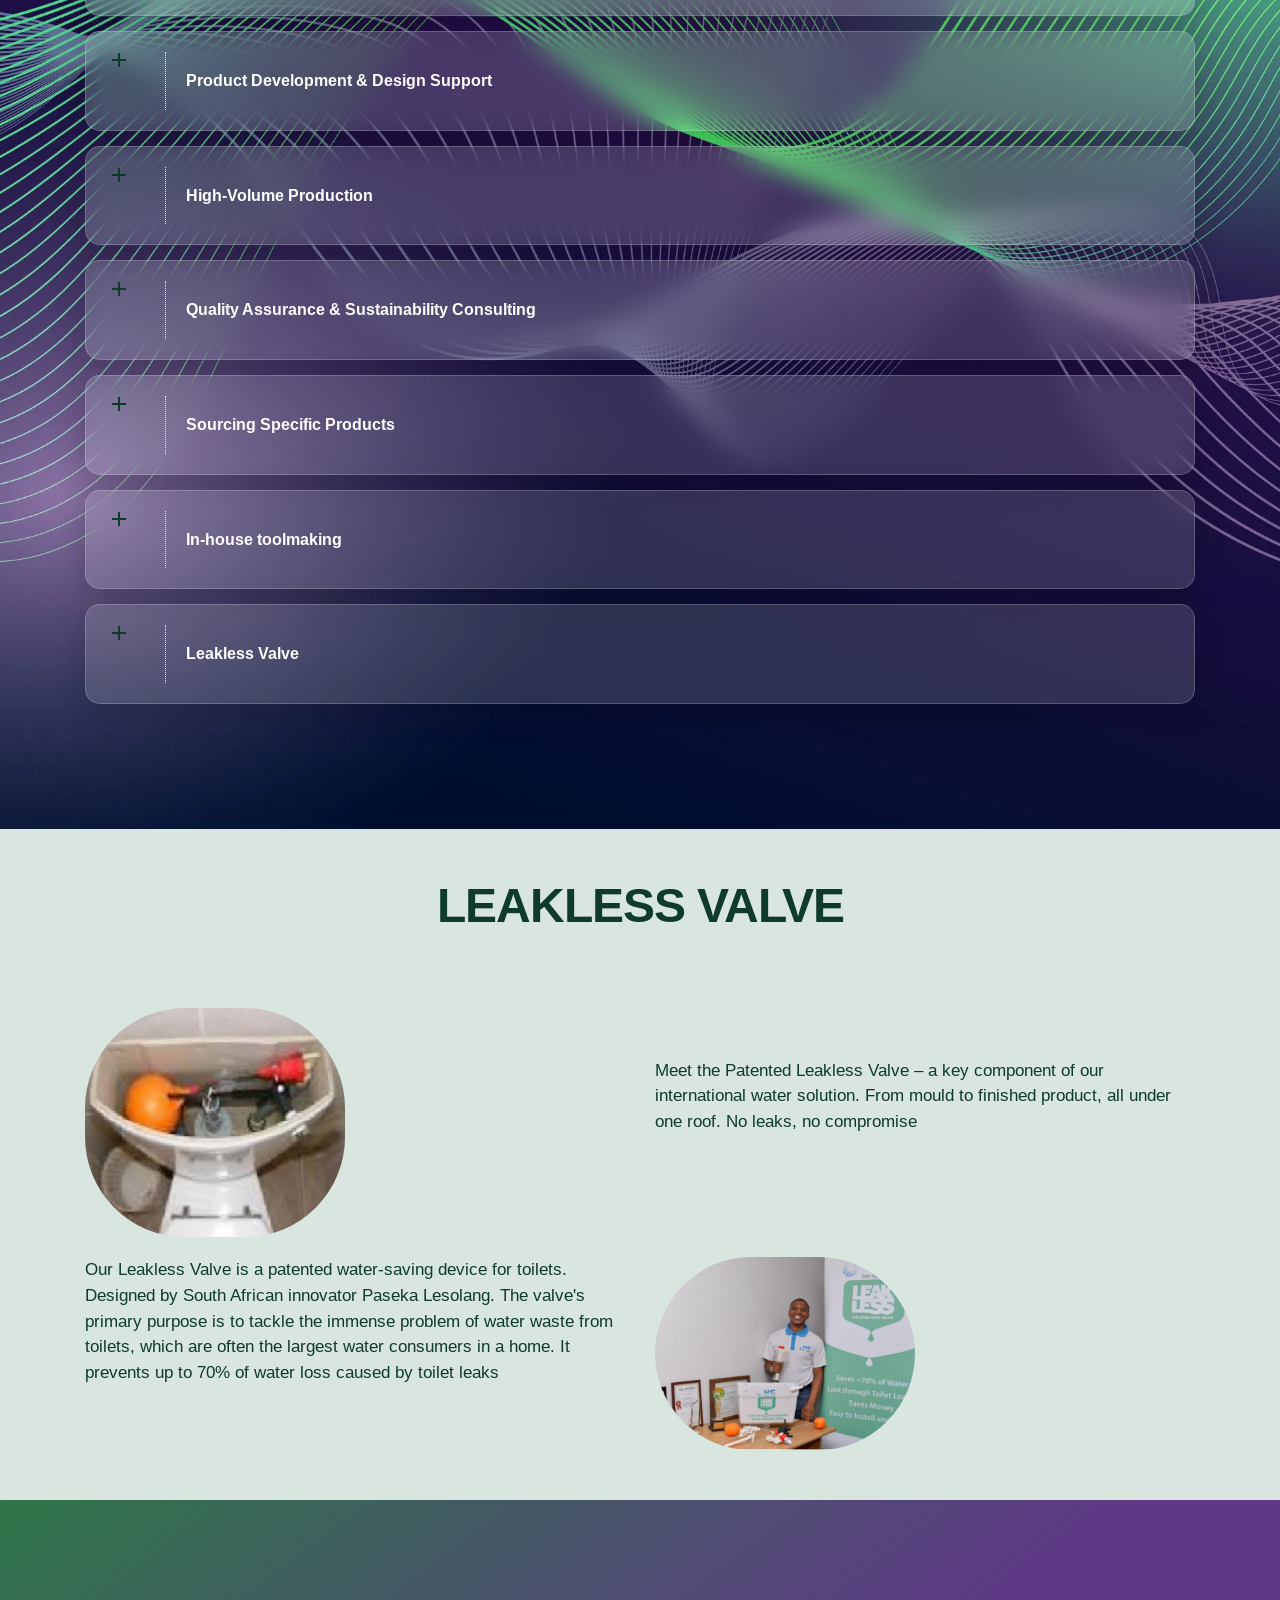
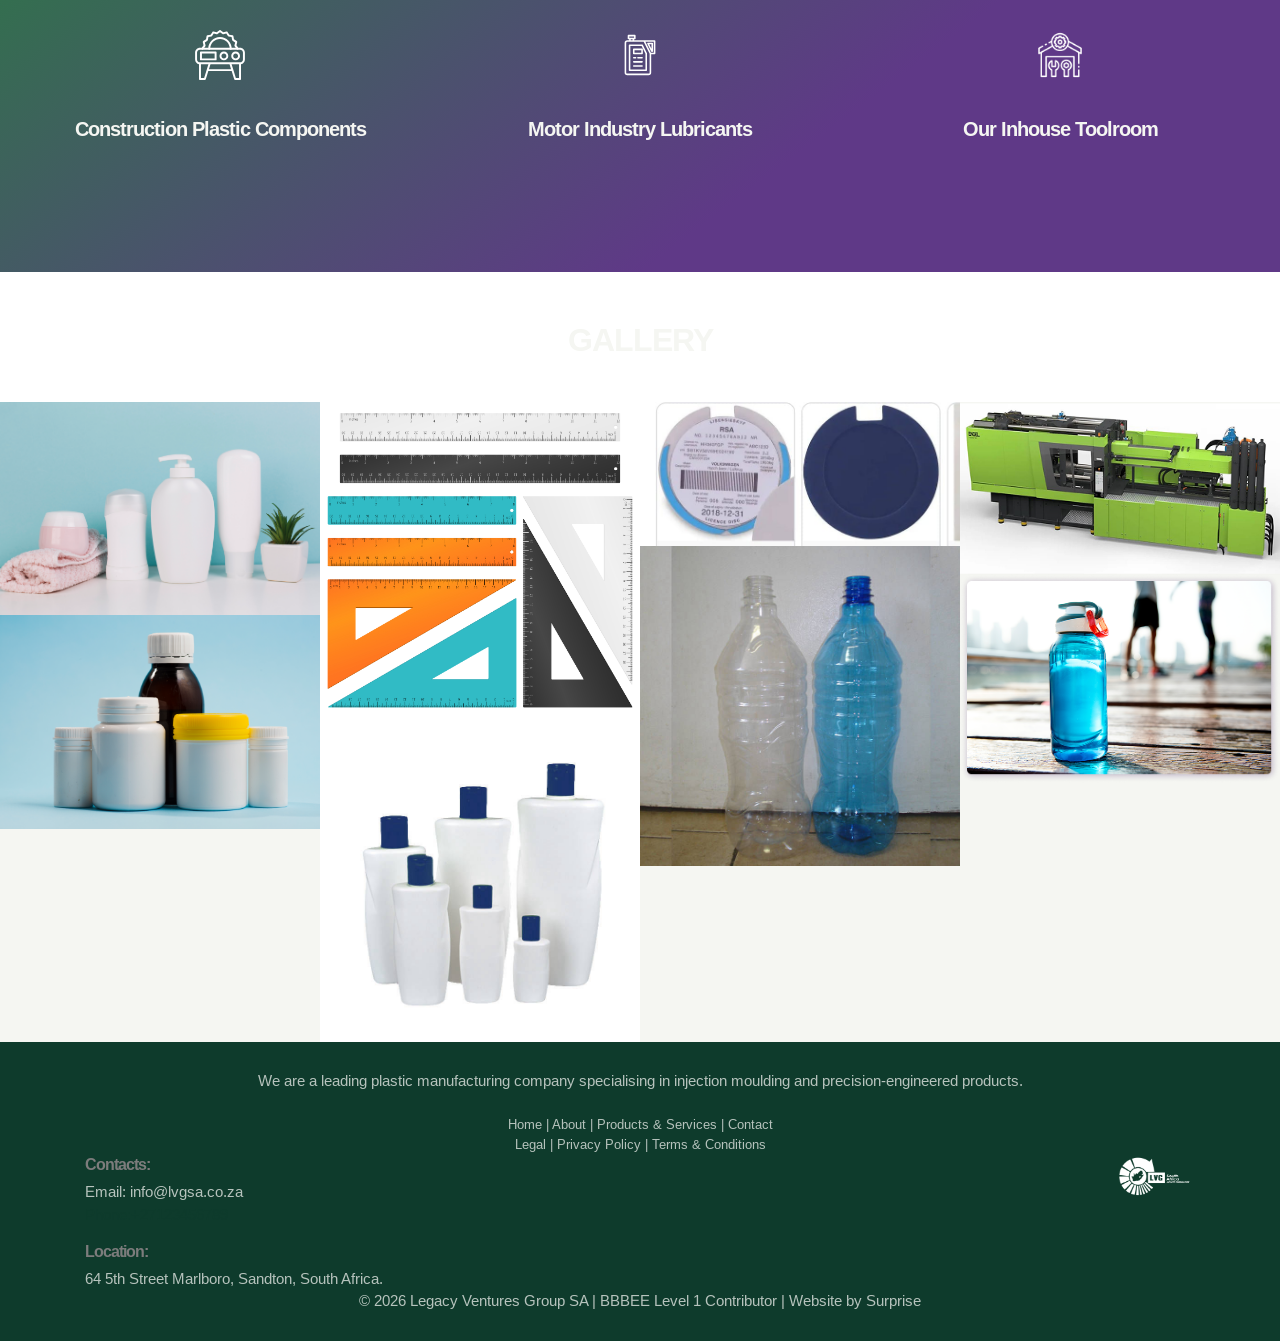
==== commit fe086fcc: "Update index.html" ====
--- a/index.html
+++ b/index.html
@@ -677,13 +677,11 @@
             <p class="animated text-white">
     Email: <a href="mailto:info@lvgsa.co.za" class="email-link"  style="color: #f5f6f2ba;">info@lvgsa.co.za</a></p>
 
-         <!-- <p class="animated text-white">
-  Phone: <a href="tel:+27123456789" class="text-white">+2712 345 6789</a>
-</p> -->
-
-          <a href="tel:+27123456789" class="call-button">
- +27123456789
-</a>
+
+          <!-- <a href="tel:+27123456789" class="call-button">+27123456789</a> -->
+
+          <p class="animated text-white"><a href="tel:+27123456789" class="call-button">Phone:+27123456789</a></p>
+            
             <p class="animated text-white" style="margin-top: 15px;"><strong>Location:</strong></p>
              <p class="animated text-white">
                 <a href="https://share.google/6WrYisa9mIhO9oqKI" 
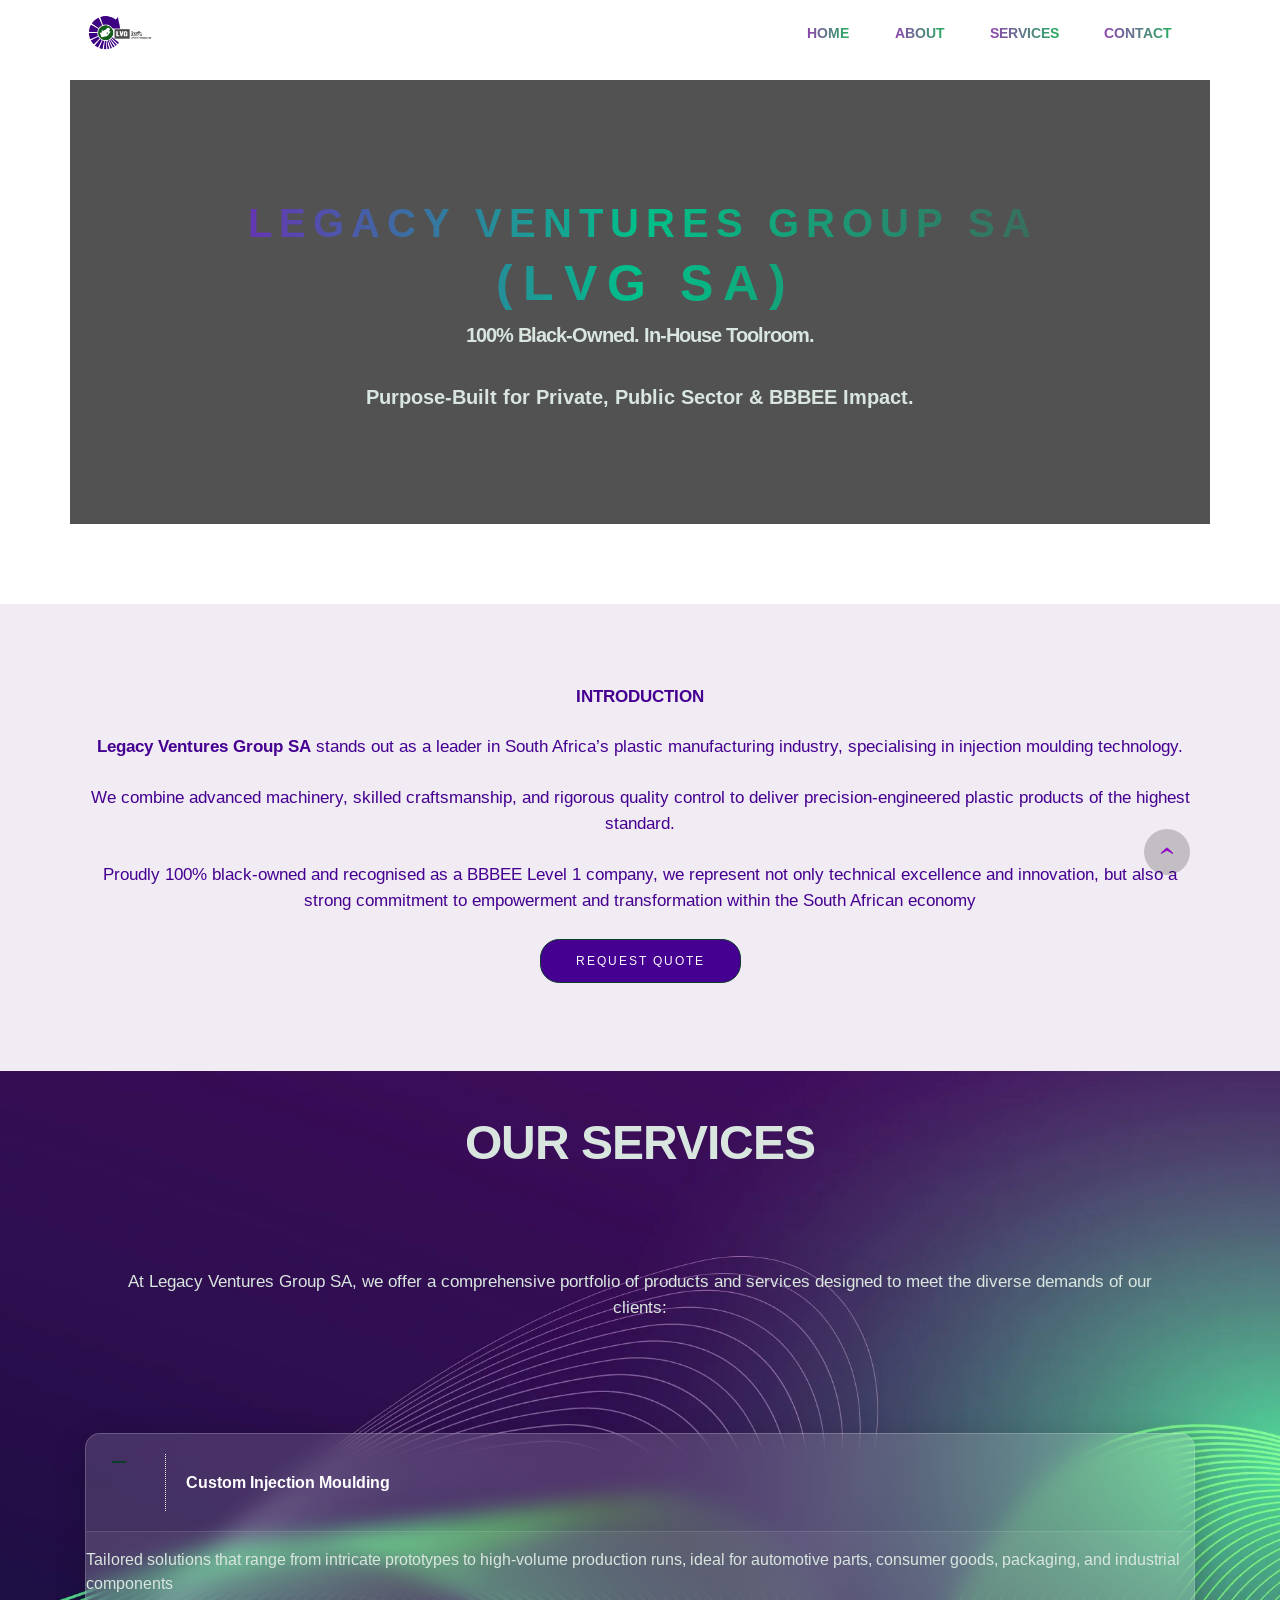
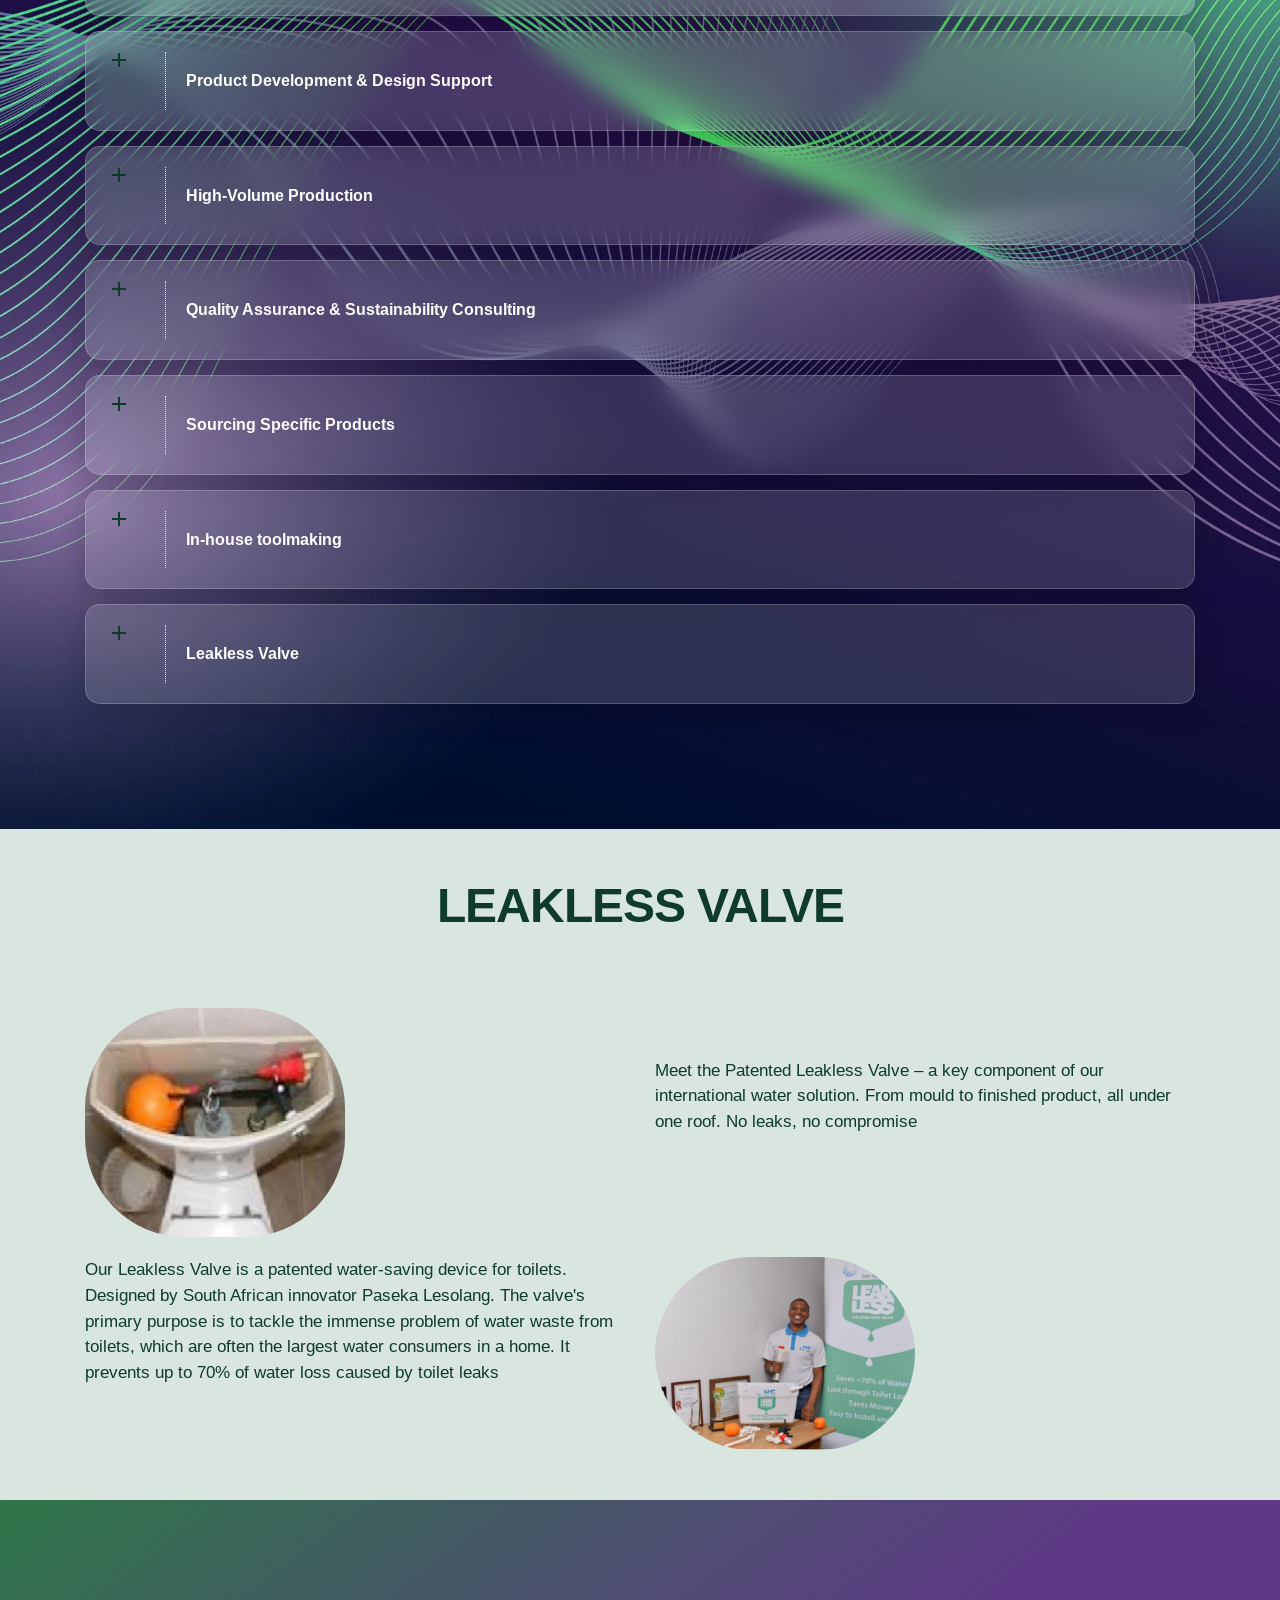
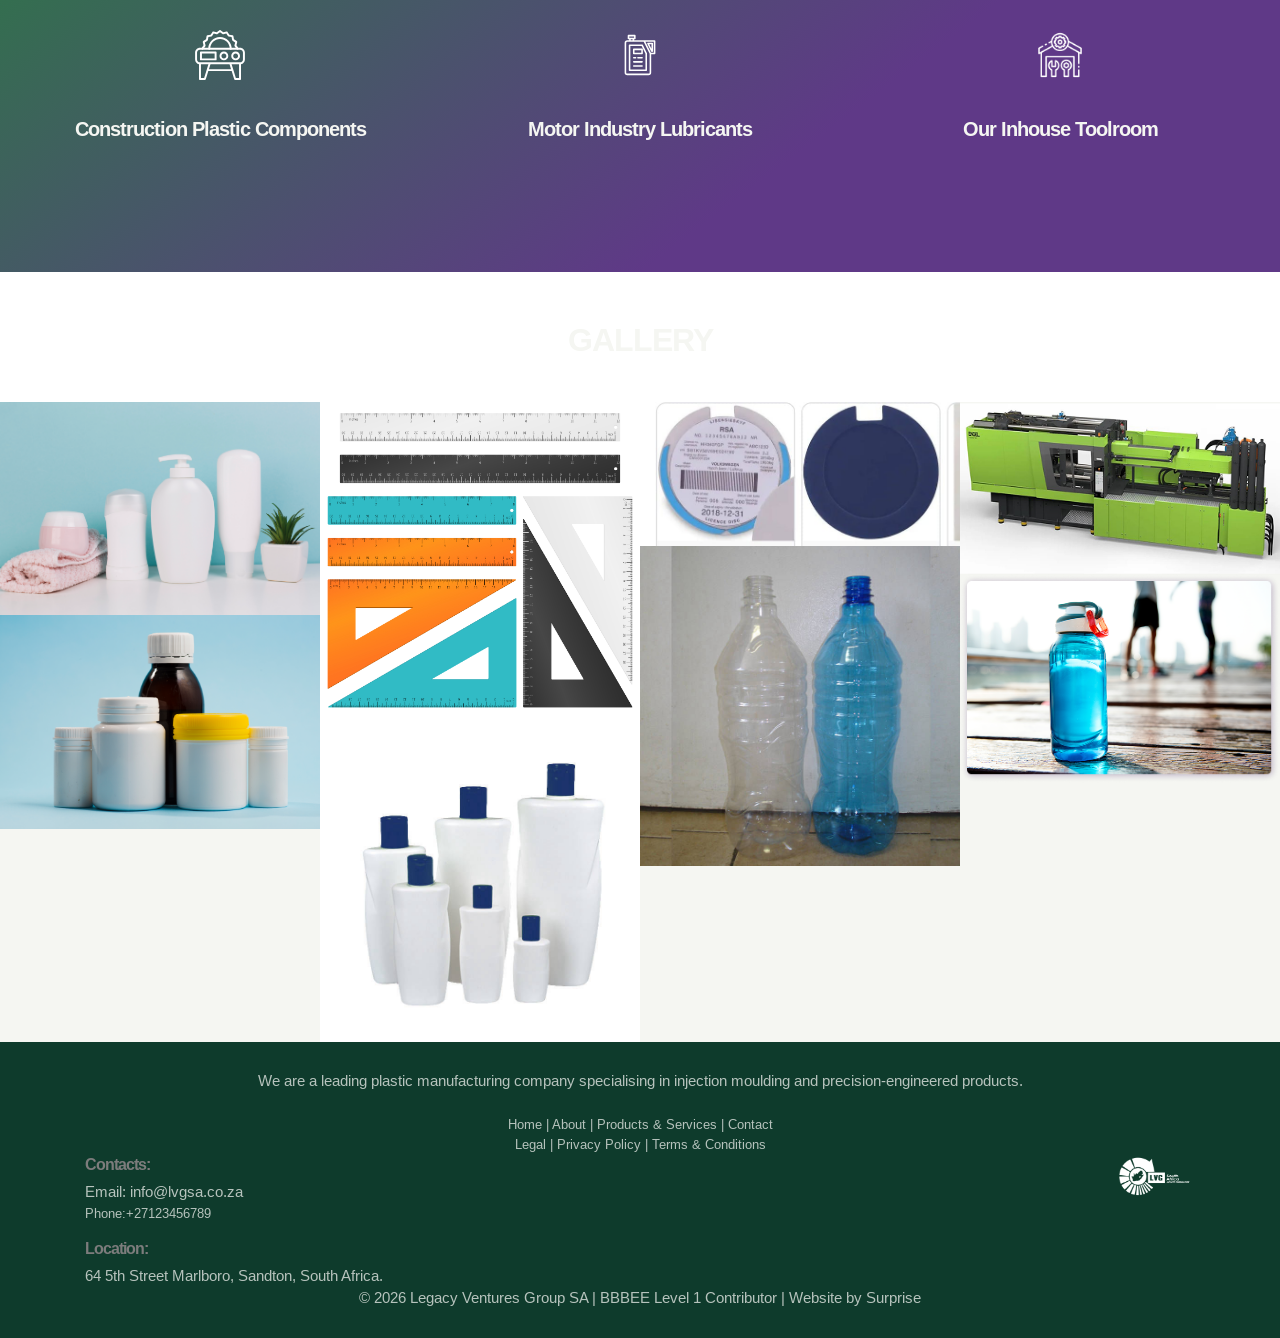
==== commit 920e7153: "Update index.html" ====
--- a/index.html
+++ b/index.html
@@ -680,7 +680,7 @@
 
           <!-- <a href="tel:+27123456789" class="call-button">+27123456789</a> -->
 
-          <p class="animated text-white"><a href="tel:+27123456789" class="call-button">Phone:+27123456789</a></p>
+        <a href="tel:+27123456789" class="animated text-white">Phone:+27123456789</a>
             
             <p class="animated text-white" style="margin-top: 15px;"><strong>Location:</strong></p>
              <p class="animated text-white">
